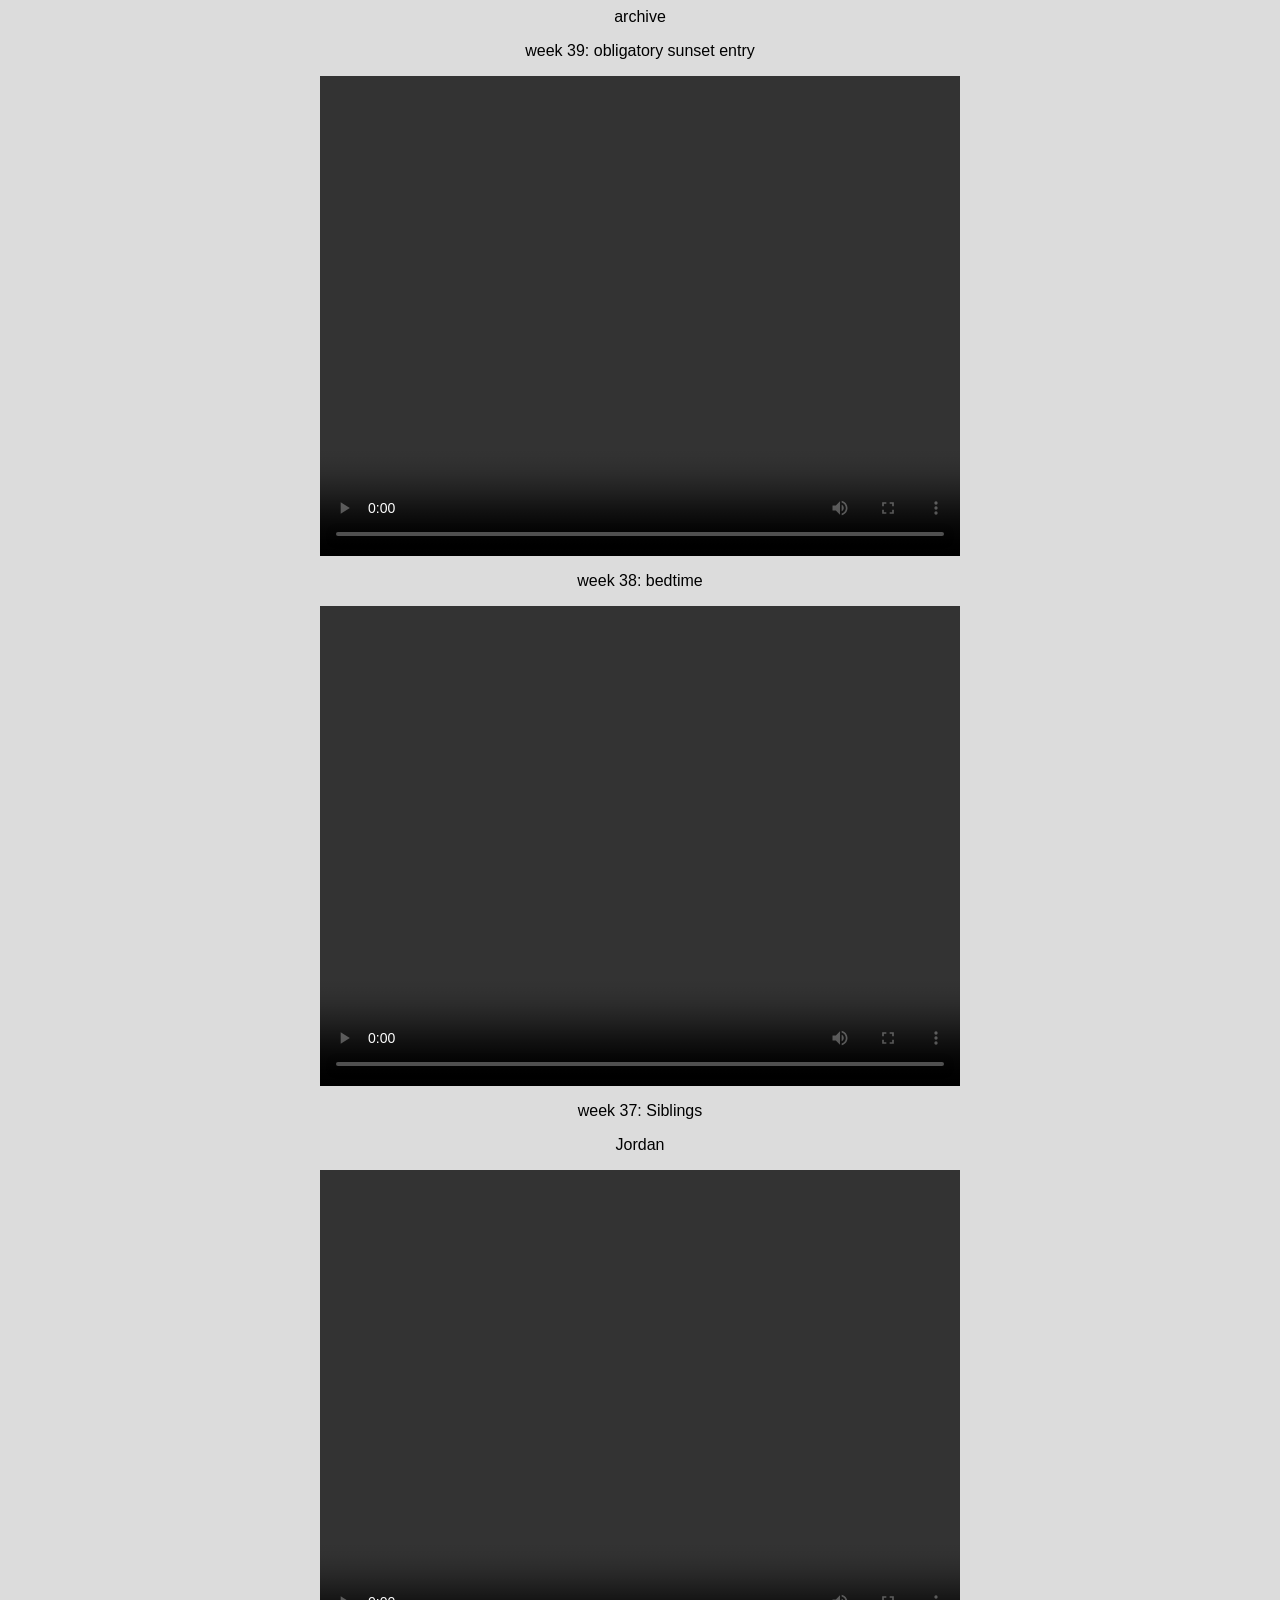
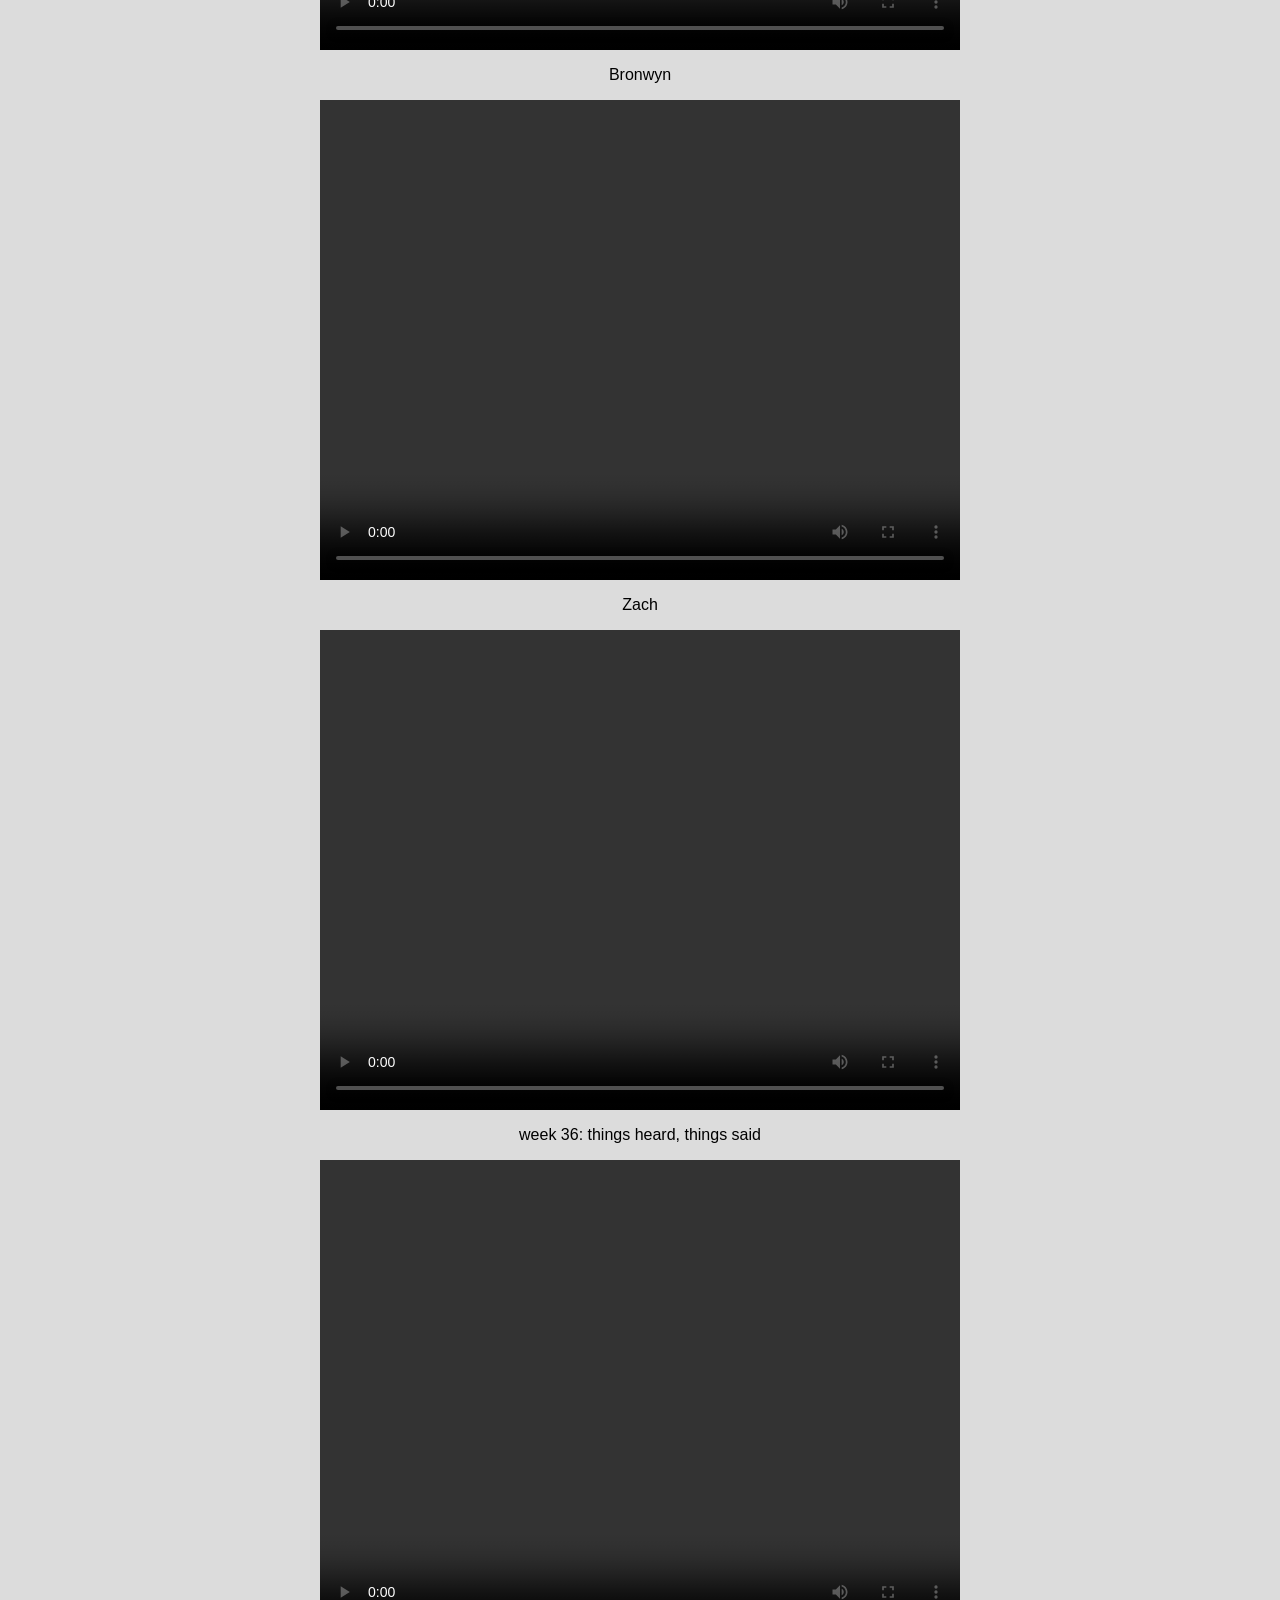
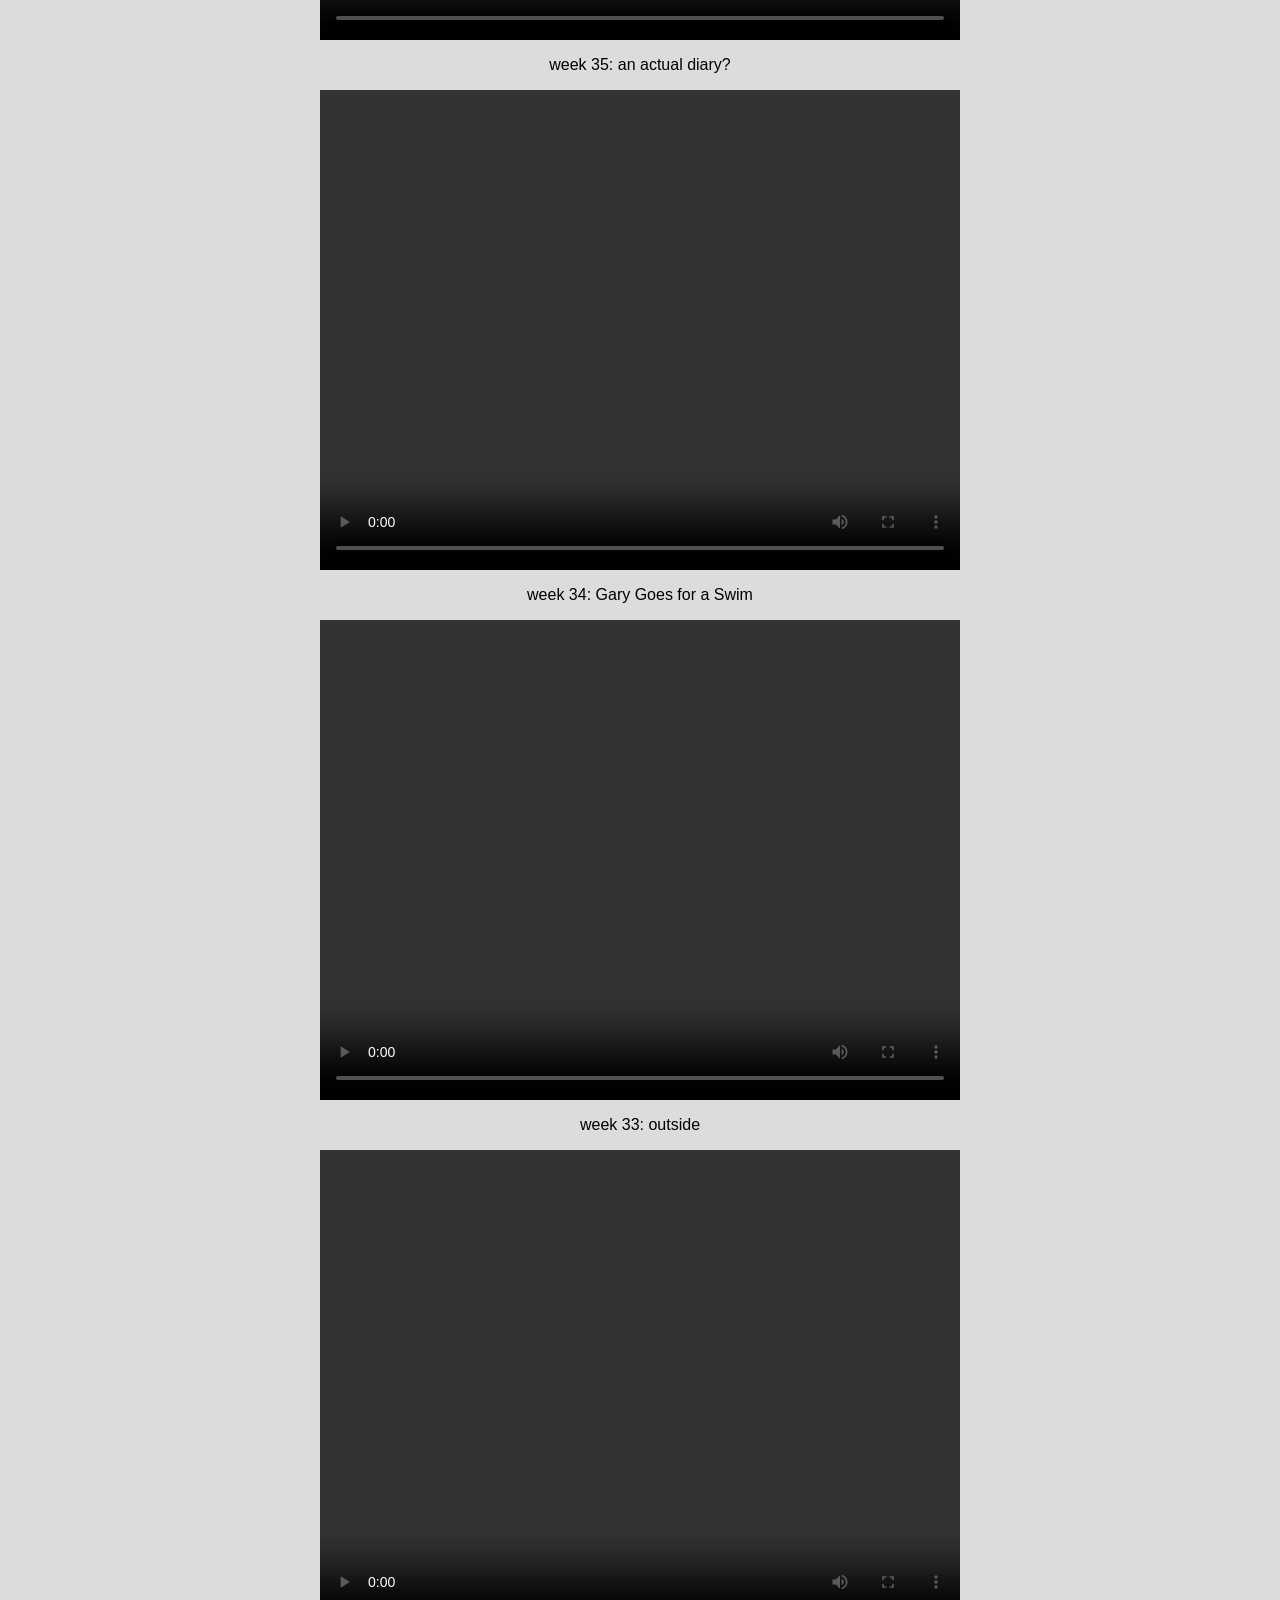
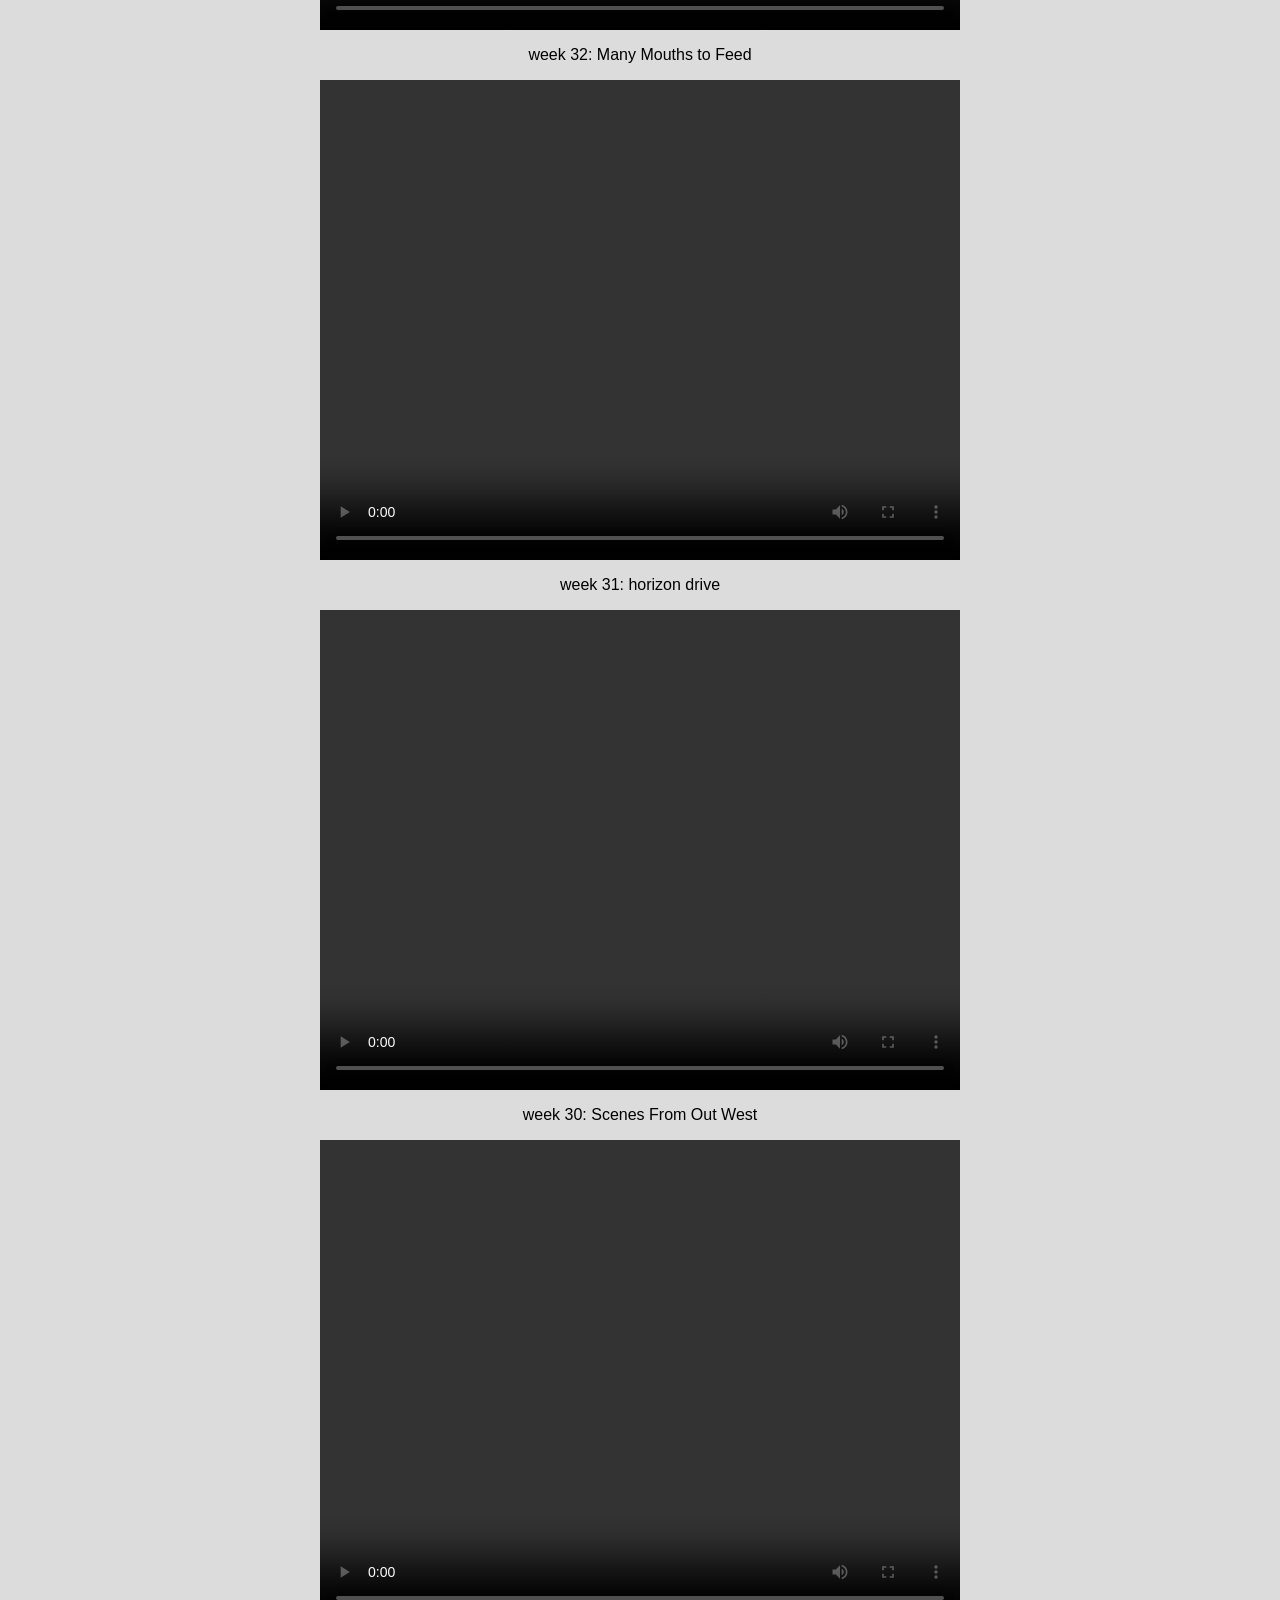
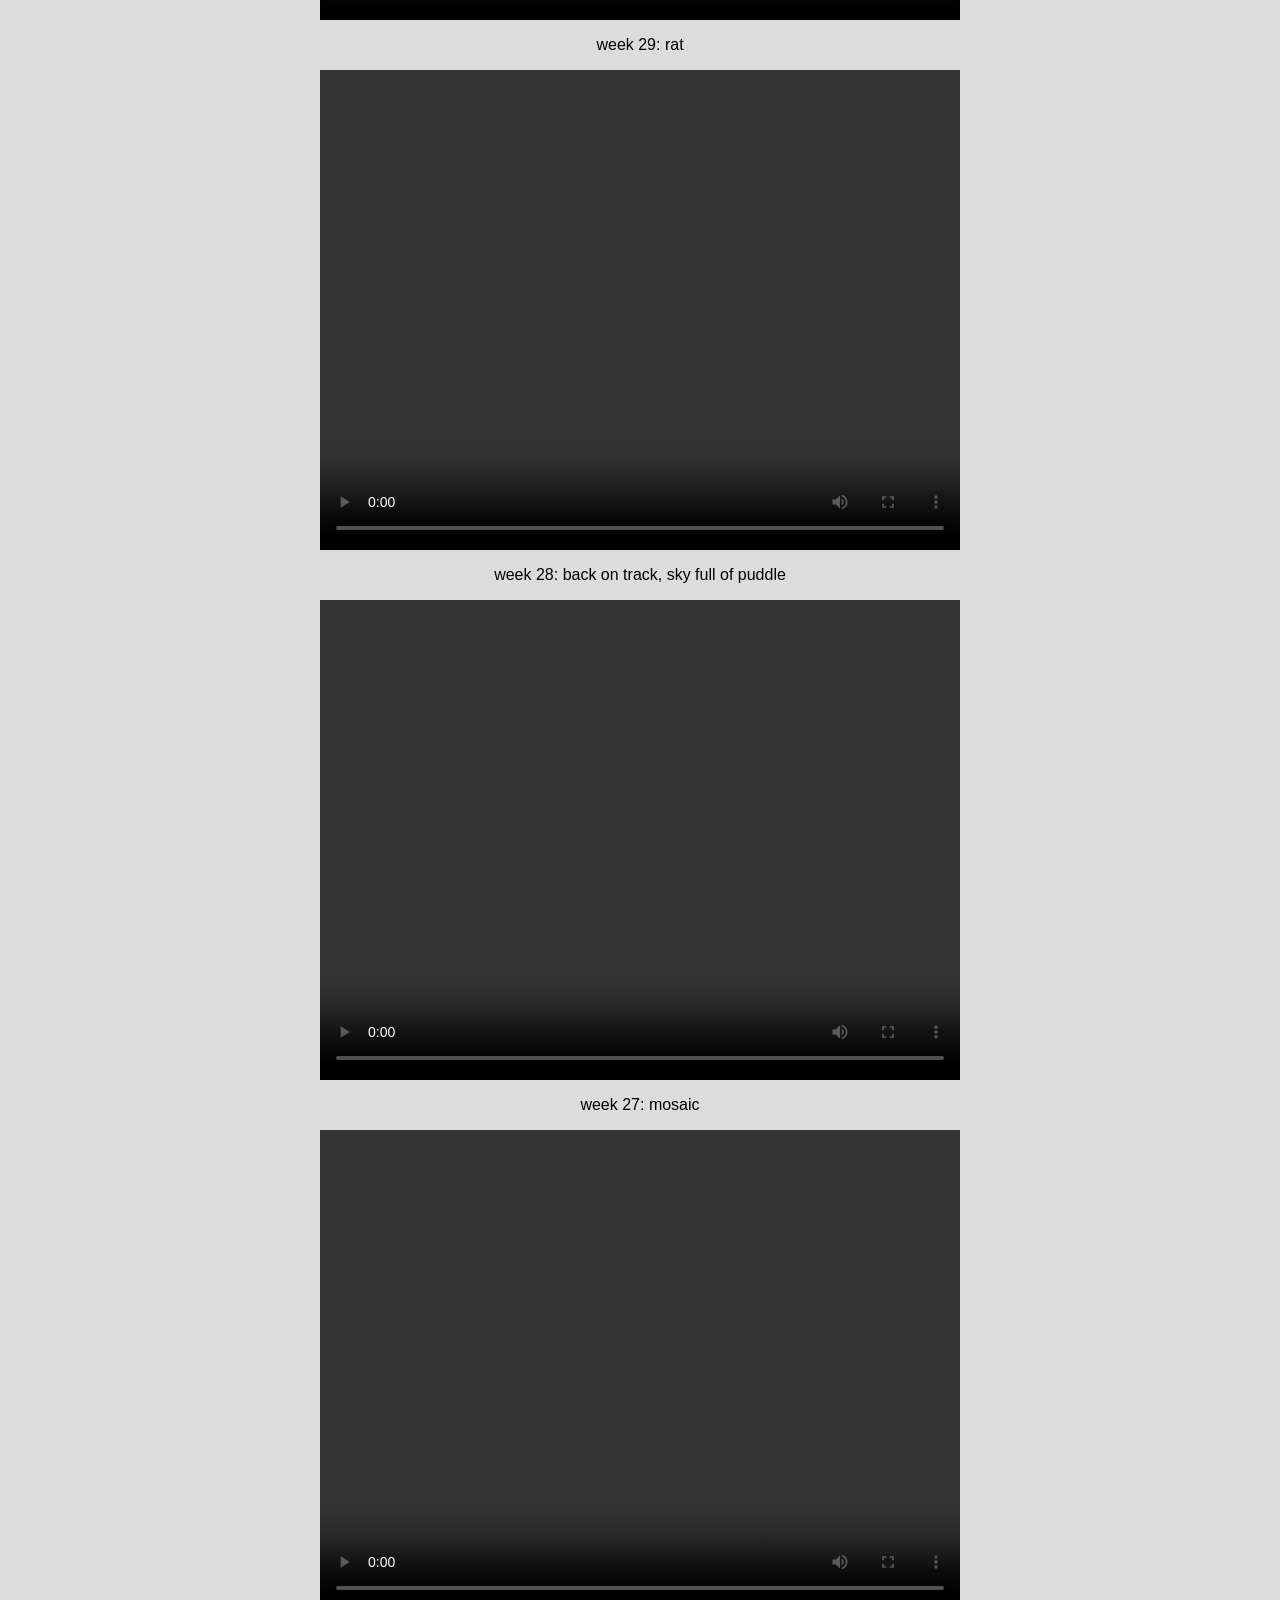
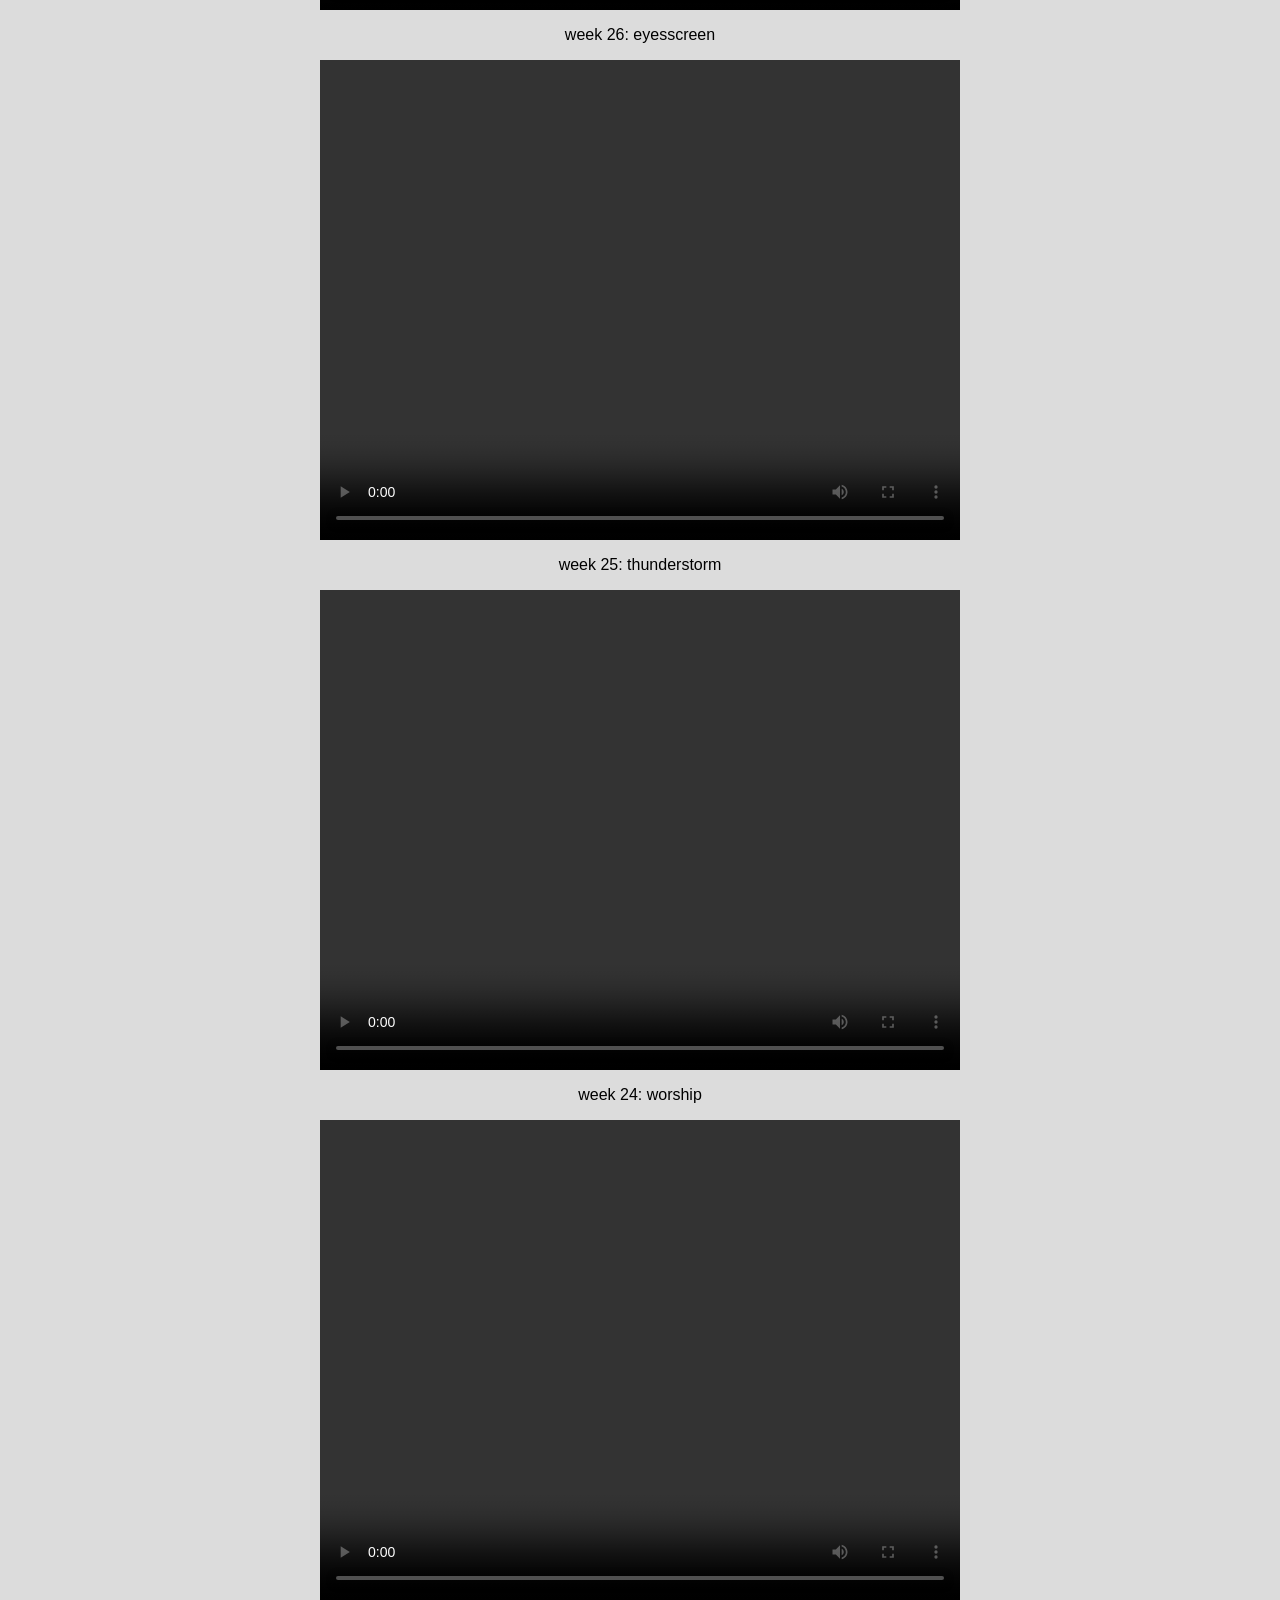
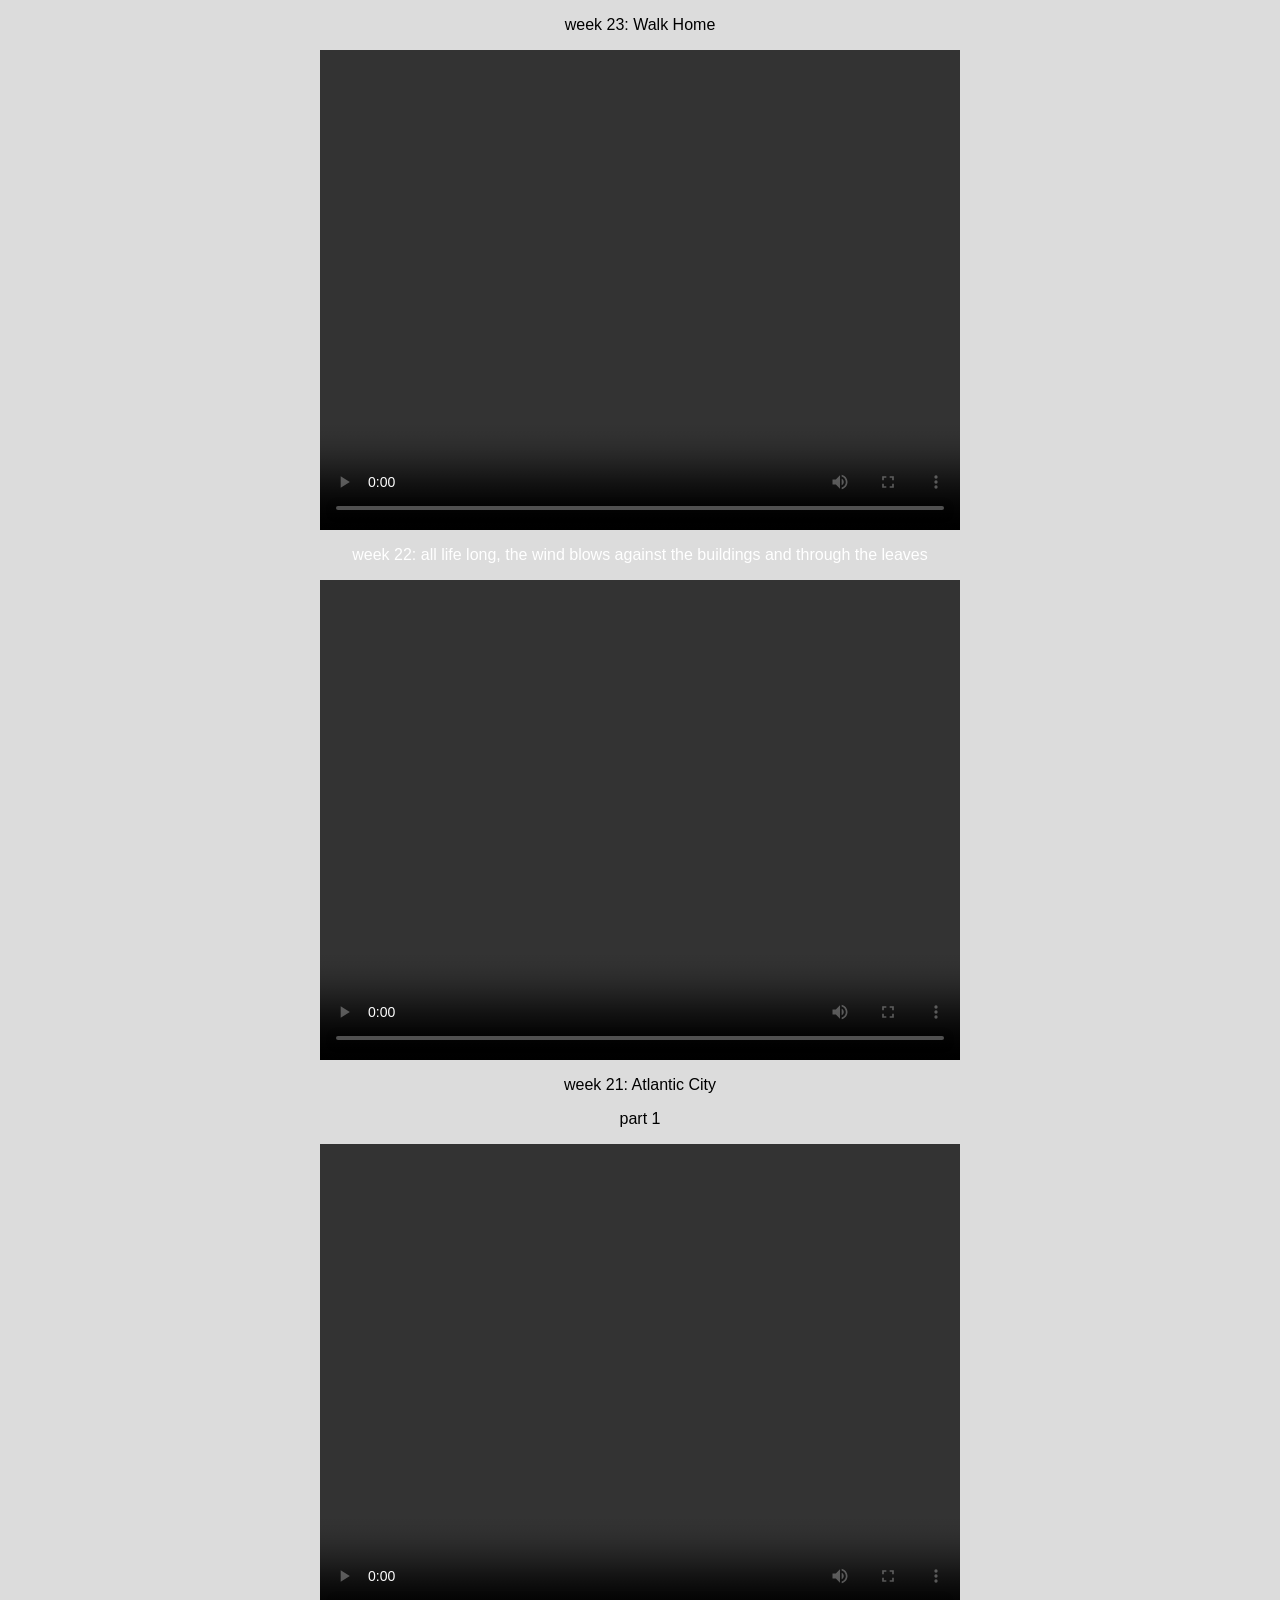
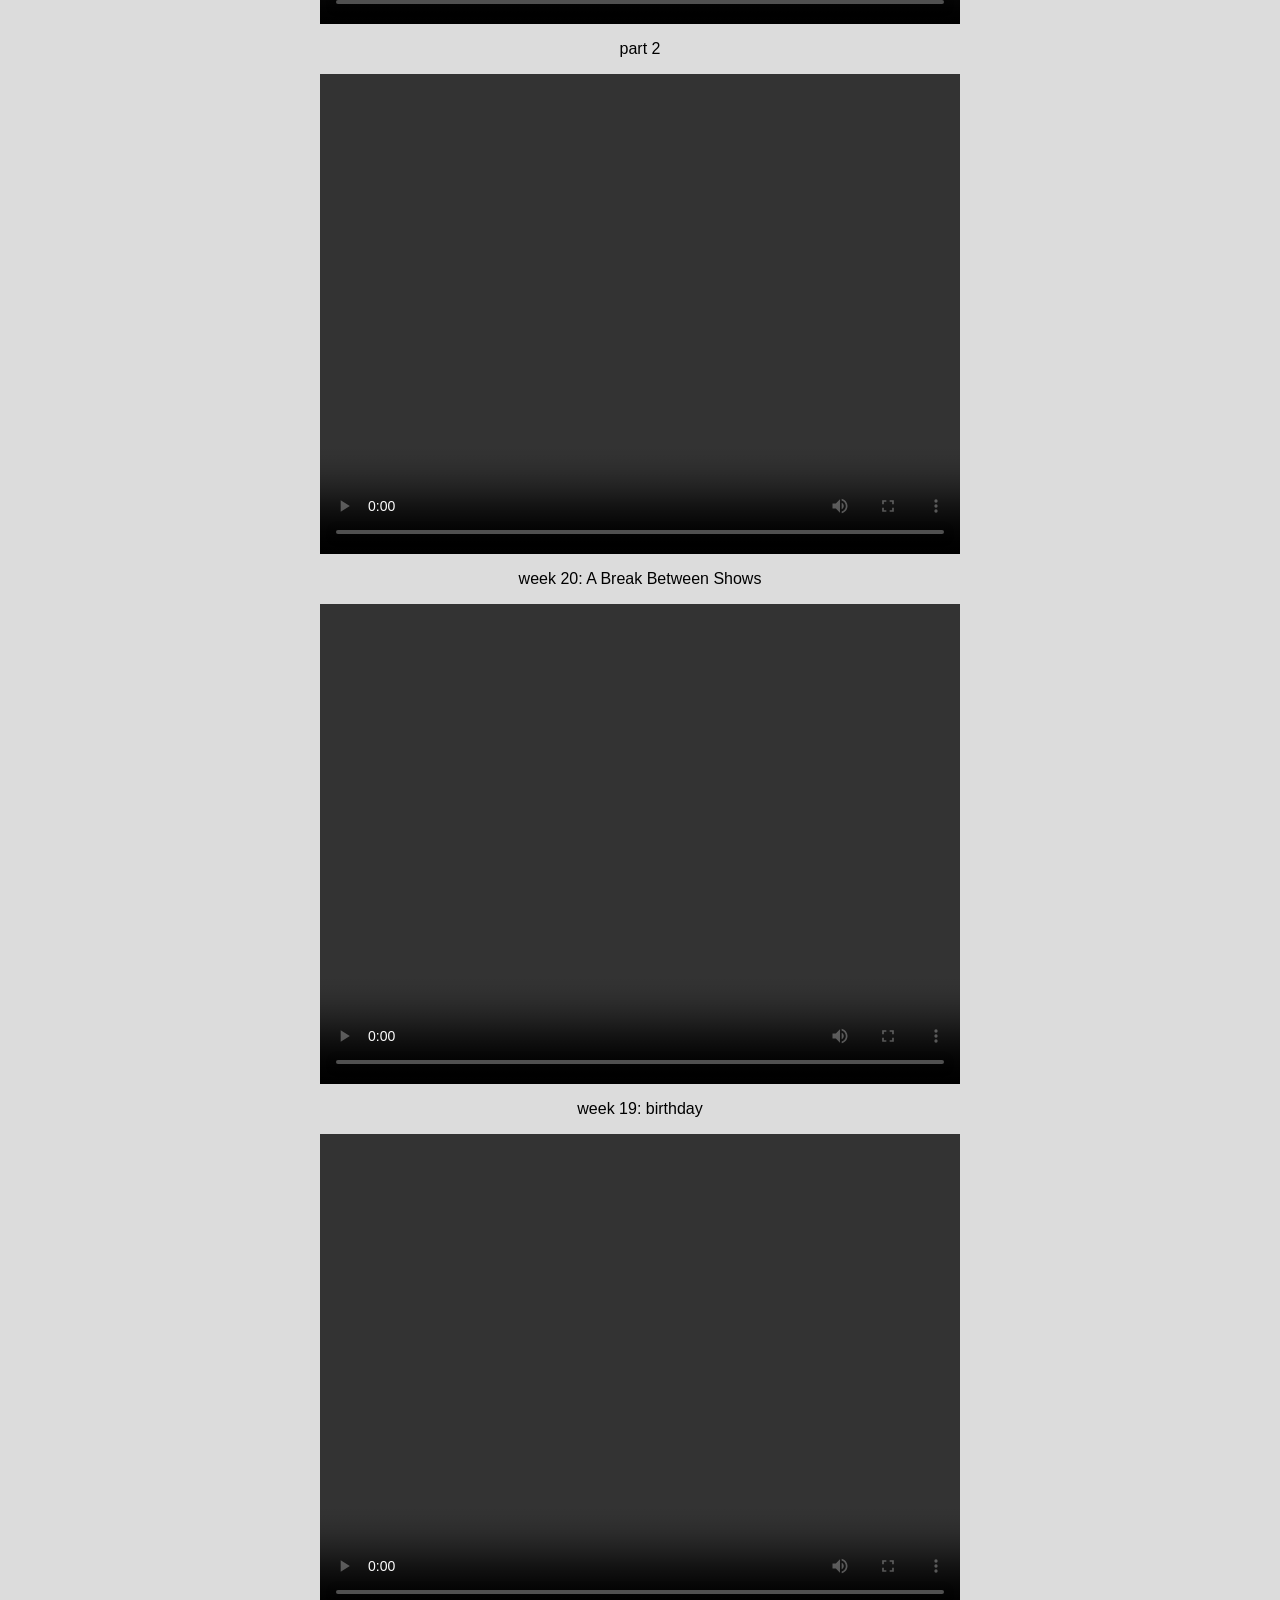
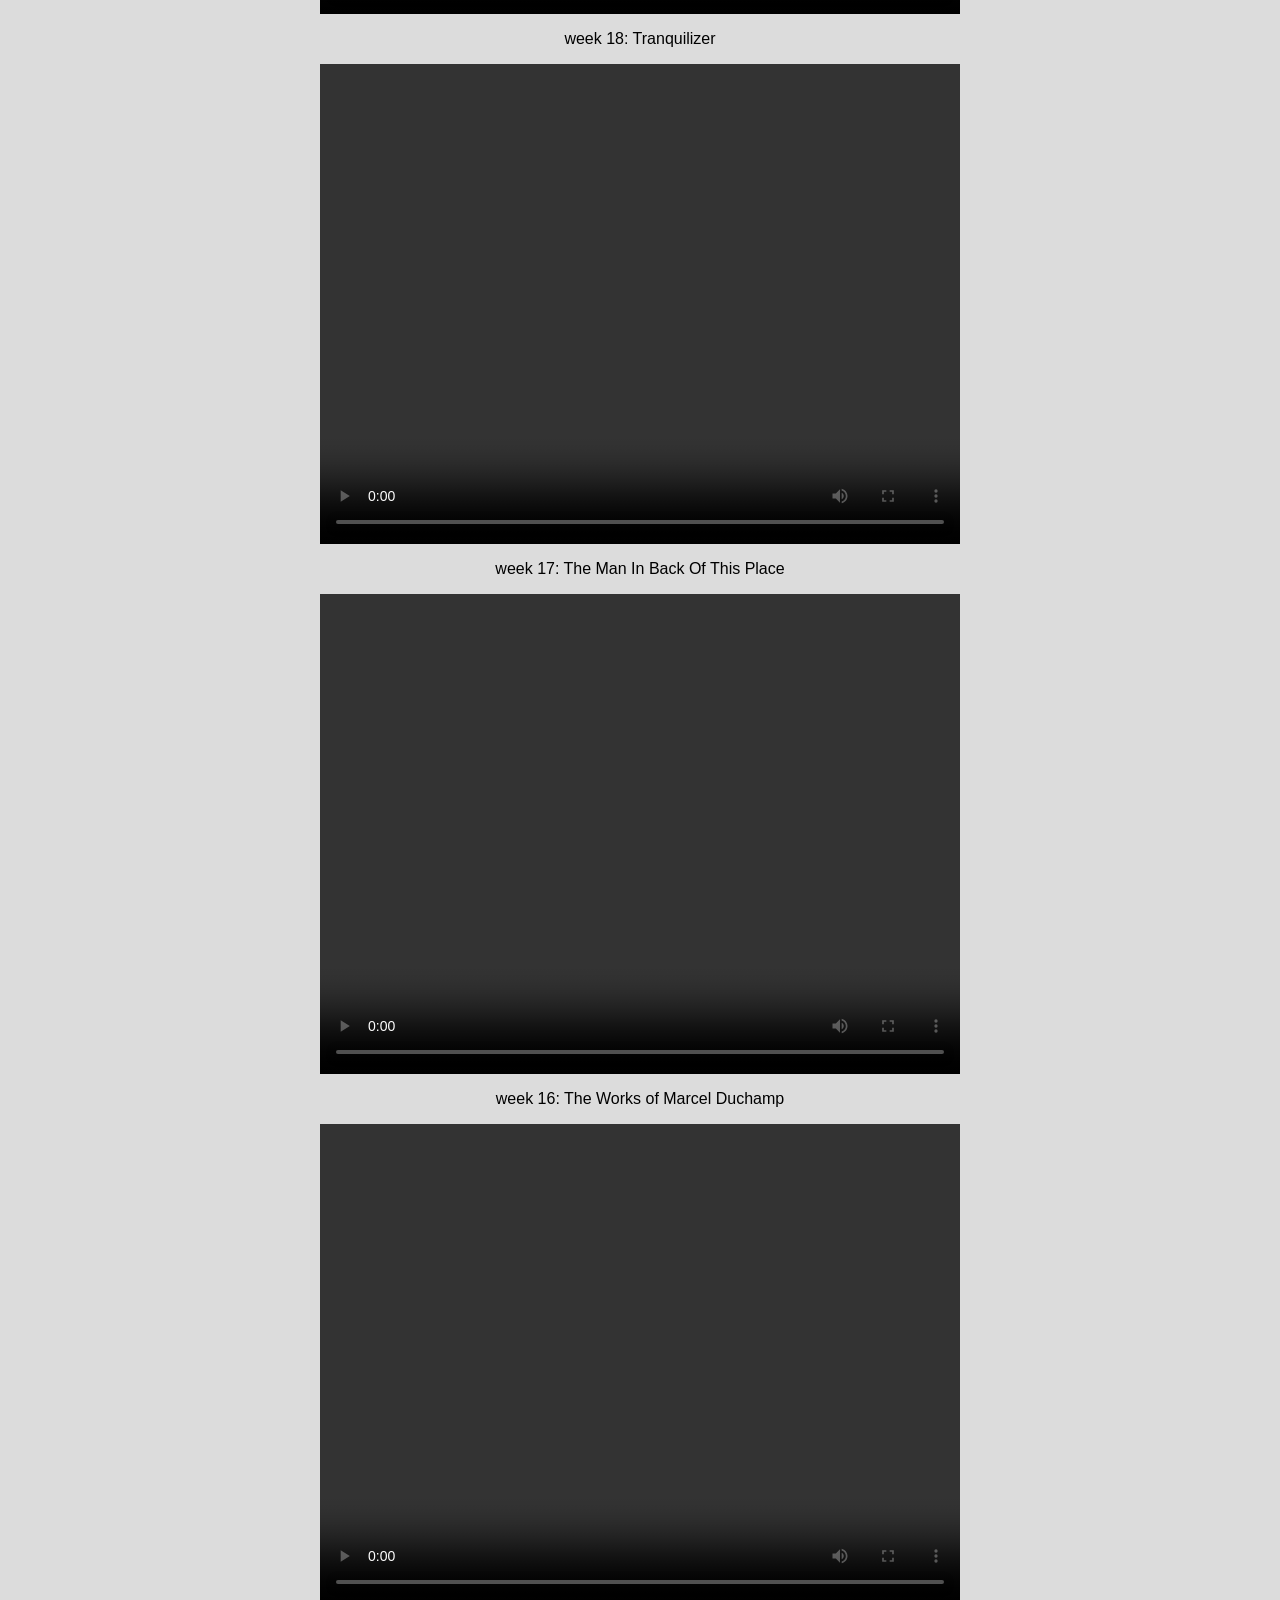
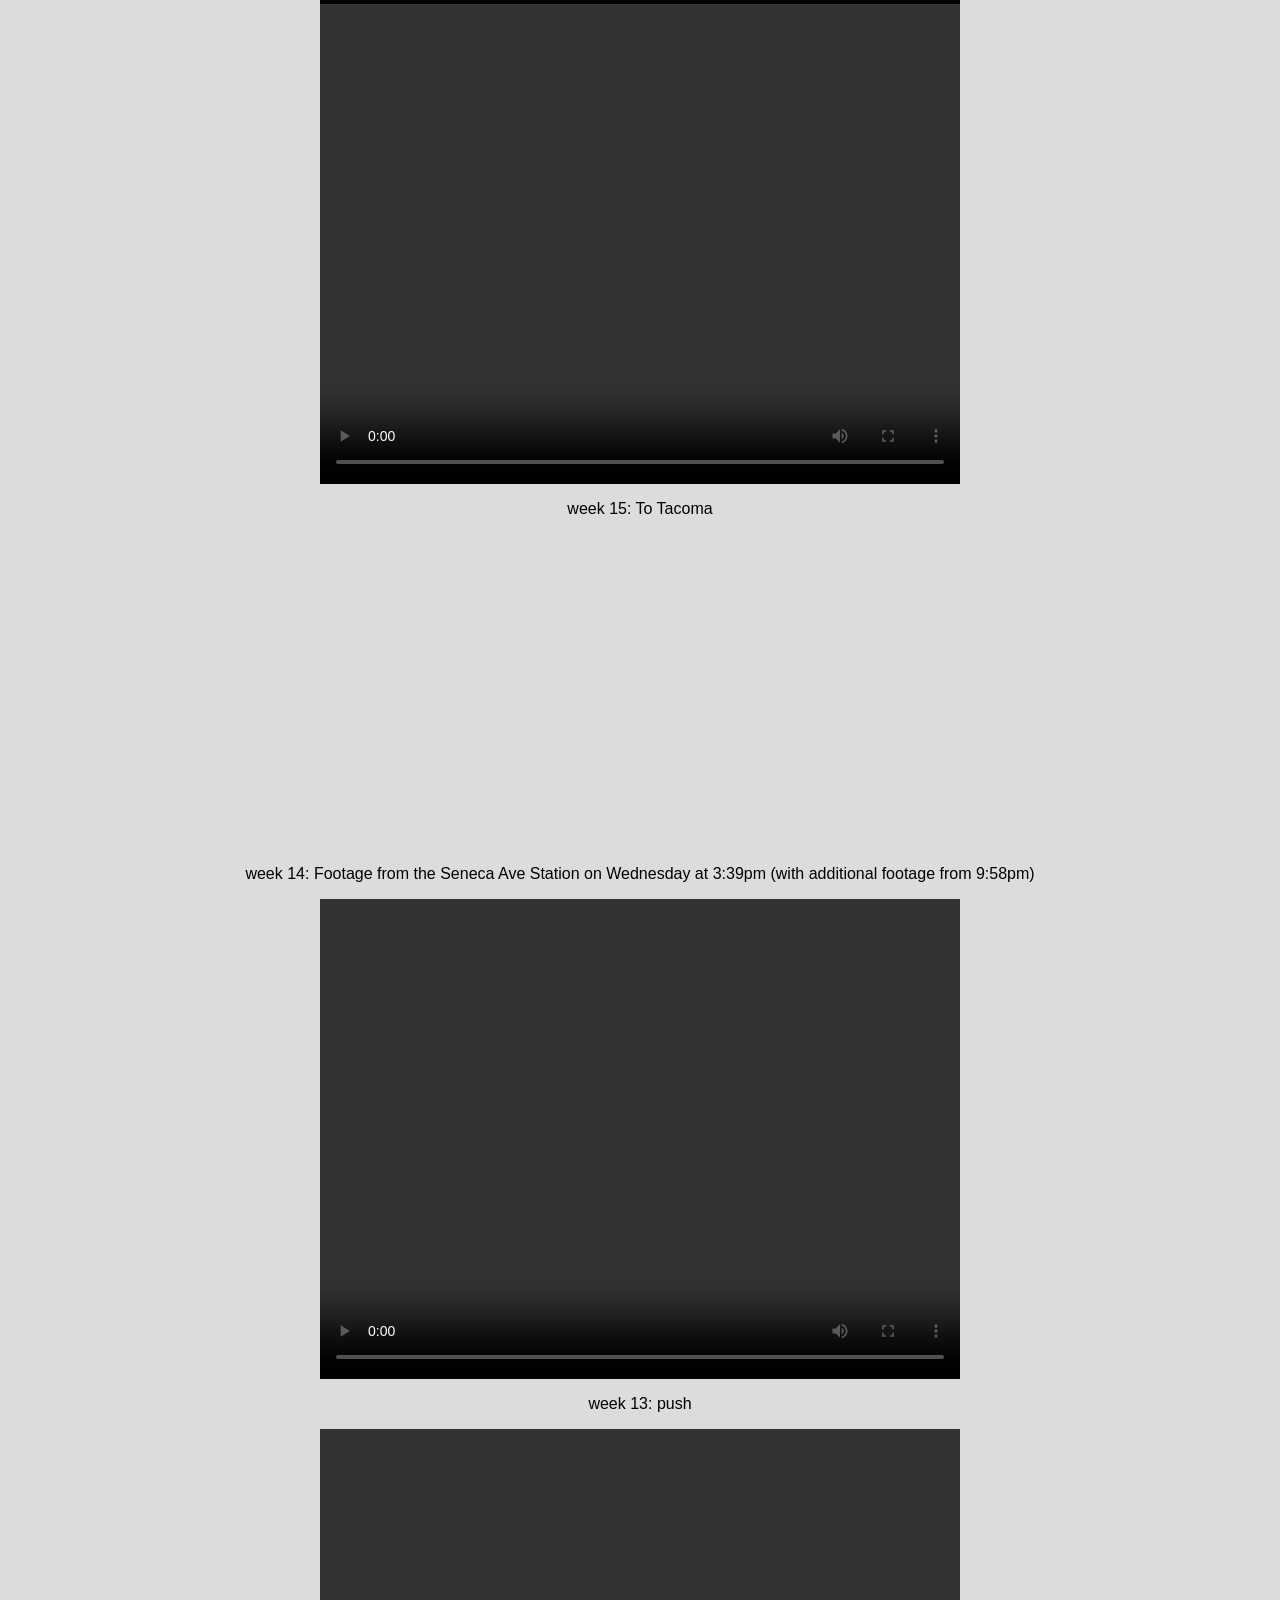
==== archive.html @ 93419412 "Update archive.html" ====
<body style="text-align:center;background-color:#dcdcdc;">
  <div>
  <p style="font-family:helvetica">archive</p>
  </div>
  <div>
  <p style="font-family:helvetica;">week 39: obligatory sunset entry</p>
  </div>
  <div>
   <video width="640" height="480" controls> <source src="johnsvideodiary-week39.mp4" type="video/mp4">
   </video>
  </div>
  <div>
  <p style="font-family:helvetica;">week 38: bedtime</p>
  </div>
  <div>
   <video width="640" height="480" controls> <source src="johnsvideodiary-week38.mp4" type="video/mp4">
   </video>
  </div>
  <div>
  <p style="font-family:helvetica;">week 37: Siblings</p>
  </div>
  <div>
    <p style="font-family:helvetica;">Jordan</p>
   <video width="640" height="480" controls> <source src="johnsvideodiary-week37(jordan).mp4" type="video/mp4">
   </video>
  </div>
  <div>
    <p style="font-family:helvetica;">Bronwyn</p>
   <video width="640" height="480" controls> <source src="johnsvideodiary-week37(bronwyn).mp4" type="video/mp4">
   </video>
  </div>
  <div>
    <p style="font-family:helvetica;">Zach</p>
   <video width="640" height="480" controls> <source src="johnsvideodiary-week37(zach).mp4" type="video/mp4">
   </video>
  </div>
  <div>
  <p style="font-family:helvetica;">week 36: things heard, things said</p>
   <video width="640" height="480" controls> <source src="johnsvideodiary-week36.mp4" type="video/mp4">
   </video>
  </div>
  <div>
  <p style="font-family:helvetica;">week 35: an actual diary?</p>
   <video width="640" height="480" controls> <source src="johnsvideodiary-week35.mp4" type="video/mp4">
   </video>
  </div>
  <div>
  <p style="font-family:helvetica;">week 34: Gary Goes for a Swim</p>
   <video width="640" height="480" controls> <source src="johnsvideodiary-week34.mp4" type="video/mp4">
   </video>
  </div>
  <div>
  <p style="font-family:helvetica;">week 33: outside</p>
   <video width="640" height="480" controls> <source src="johnsvideodiary-week33.mp4" type="video/mp4">
   </video>
  </div>
  <div>
  <p style="font-family:helvetica;">week 32: Many Mouths to Feed</p>
   <video width="640" height="480" controls> <source src="johnsvideodiary-week32.mp4" type="video/mp4">
   </video>
  </div>
  <div>
  <p style="font-family:helvetica;">week 31: horizon drive</p>
   <video width="640" height="480" controls> <source src="johnsvideodiary-week31.mp4" type="video/mp4">
   </video>
  </div>
  <div>
  <p style="font-family:helvetica;">week 30: Scenes From Out West</p>
   <video width="640" height="480" controls> <source src="johnsvideodiary-week30.mp4" type="video/mp4">
   </video>
  </div>
  <div>
  <p style="font-family:helvetica;">week 29: rat</p>
   <video width="640" height="480" controls> <source src="johnsvideodiary-week29.mp4" type="video/mp4">
   </video>
  </div>
  <div>
  <p style="font-family:helvetica;">week 28: back on track, sky full of puddle</p>
   <video width="640" height="480" controls> <source src="johnsvideodiary-week28.mp4" type="video/mp4">
   </video>
  </div>
  <div>
  <p style="font-family:helvetica;">week 27: mosaic</p>
   <video width="640" height="480" controls> <source src="johnsvideodiary-week27.mp4" type="video/mp4">
   </video>
  </div>
  <div>
  <p style="font-family:helvetica;">week 26: eyesscreen</p>
   <video width="640" height="480" controls> <source src="johnsvideodiary-week26.mp4" type="video/mp4">
   </video>
  </div>
  <div>
  <p style="font-family:helvetica;">week 25: thunderstorm</p>
   <video width="640" height="480" controls> <source src="johnsvideodiary-week25.mp4" type="video/mp4">
   </video>
  </div>
  <div>
  <p style="font-family:helvetica;">week 24: worship</p>
   <video width="640" height="480" controls> <source src="johnsvideodiary-week24.mp4" type="video/mp4">
   </video>
  </div>
  <div>
  <p style="font-family:helvetica;">week 23: Walk Home</p>
   <video width="640" height="480" controls> <source src="johnsvideodiary-week23.mp4" type="video/mp4">
   </video>
  </div>
  <div>
  <p style="font-family:helvetica;color:White;">week 22: all life long, the wind blows against the buildings and through the leaves</p>
   <video width="640" height="480" controls> <source src="johnsvideodiary-week22.mp4" type="video/mp4">
   </video>
  </div>
  <div>
  <p style="font-family:helvetica;">week 21: Atlantic City</p>
  <p style="font-family:helvetica;">part 1</p>
   <video width="640" height="480" controls> <source src="johnsvideodiary-week21(part1).mp4" type="video/mp4">
   </video>
  <p style="font-family:helvetica;">part 2</p>
    <video width="640" height="480" controls> <source src="johnsvideodiary-week21(part2).mp4" type="video/mp4">
    </video>
  </div>
  <div>
  <p style="font-family:helvetica;">week 20: A Break Between Shows</p>
   <video width="640" height="480" controls> <source src="johnsvideodiary-week20.mp4" type="video/mp4">
  </div>
  <div>
  <p style="font-family:helvetica;">week 19: birthday</p>
   <video width="640" height="480" controls> <source src="johnsvideodiary-week19.mp4" type="video/mp4">
  </div>
  <div>
  <p style="font-family:helvetica;">week 18: Tranquilizer</p>
   <video width="640" height="480" controls> <source src="johnsvideodiary-week18.mp4" type="video/mp4">
  </div>
  <div>
  <p style="font-family:helvetica;">week 17: The Man In Back Of This Place</p>
   <video width="640" height="480" controls> <source src="johnsvideodiary-week17.mp4" type="video/mp4">
  </div>
  <div>
  <p style="font-family:helvetica">week 16: The Works of Marcel Duchamp</p>
   <video width="640" height="480" controls> <source src="johnsvideodiary-week16part1.mp4" type="video/mp4"> </video> <video width="640" height="480" controls> <source src="johnsvideodiary-week16part2.mp4" type="video/mp4"> </video>
  </div>
  <div>
  <p style="font-family:helvetica">week 15: To Tacoma</p>
  <iframe width="560" height="315" src="https://www.youtube.com/embed/QLOiTC_QpUE?si=1tf5pgRTY7DH_Tdk" title="YouTube video player" frameborder="0" allow="accelerometer; autoplay; clipboard-write; encrypted-media; gyroscope; picture-in-picture; web-share" referrerpolicy="strict-origin-when-cross-origin" allowfullscreen></iframe>
  </div>
  <div>
  <p style="font-family:helvetica">week 14: Footage from the Seneca Ave Station on Wednesday at 3:39pm (with additional footage from 9:58pm)</p>
  </div>
  <div>
   <video width="640" height="480" controls>
   <source src="johnsvideodiary-week14.mp4" type="video/mp4">
   </video>
  </div>
  <div>
  <p style="font-family:helvetica">week 13: push</p>
  </div>
  <div>
   <video width="640" height="480" controls>
   <source src="johnsvideodiary-week13.mp4" type="video/mp4">
   </video>
  </div>
  <div>
  <p style="font-family:helvetica">week 12: Fardels Bear</p>
  </div>
  <div>
   <video width="640" height="480" controls>
   <source src="johnsvideodiary-week12.mp4" type="video/mp4">
   </video>
  </div>
  <div>
  <p style="font-family:helvetica">week 11: "Rain" by Jack Gilbert</p>
  </div>
  <div>
   <video width="640" height="480" controls>
   <source src="johnsvideodiary-week11.mp4" type="video/mp4">
   </video>
  </div>
  <div>
  <p style="font-family:helvetica">week 10: Saturday Night</p>
  </div>
  <div>
   <video width="640" height="480" controls>
   <source src="johnsvideodiary-week10.mp4" type="video/mp4">
   </video>
  </div>
  <div>
  <p style="font-family:helvetica">week 9: A Few From Up North</p>
  </div>
  <div>
   <video width="640" height="480" controls>
   <source src="johnsvideodiary-week9.mp4" type="video/mp4">
   </video>
  </div>
  <div>
  <p style="font-family:helvetica">week 8: cemetery at sunset</p>
  </div>
  <div>
   <video width="640" height="480" controls>
   <source src="johnsvideodiary-week8.mp4" type="video/mp4">
   </video>
  </div>
  <div>
  <p style="font-family:helvetica">week 7: ice</p>
  </div>
  <div>
   <video width="640" height="480" controls>
   <source src="johnsvideodiary-week7.mp4" type="video/mp4">
   </video>
  </div>
  <div>
  <p style="font-family:helvetica">week 6: Thursday Evening</p>
  </div>
  <div>
   <video width="640" height="480" controls>
   <source src="johnsvideodiary-week6.mp4" type="video/mp4">
   </video>
  </div>
  <div>
  <p style="font-family:helvetica">week 5: snow</p>
  </div>
  <div>
   <video width="640" height="480" controls>
   <source src="johnsvideodiary-week5.mp4" type="video/mp4">
   </video>
  </div>
  <div>
  <p style="font-family:helvetica">week 4: march</p>
  </div>
  <div>
   <video width="640" height="480" controls>
   <source src="johnsvideodiary-week4.mp4" type="video/mp4">
   </video>
  </div>
  <div>
    <p style="font-family:helvetica">week 3: In the Trees</p>
  </div>
  <div>
   <video width="640" height="480" controls>
   <source src="johnsvideodiary-week 3.mp4" type="video/mp4">
   </video>
  </div>
  <div>
  <p style="font-family:helvetica">week 2</p>
  </div>
  <div>
   <video width="640" height="480" controls>
   <source src="clip 1.mp4" type="video/mp4">
   </video>
  </div>
  <div>
   <video width="640" height="480" controls>
   <source src="clip 2.mp4" type="video/mp4">
   </video>
  </div>
  <div>
   <video width="480" height="640" controls>
   <source src="clip 3.mp4" type="video/mp4">
   </video>
  </div>
  <div>
  <p style="font-family:helvetica">week 1: birding with friends</p>
  <iframe width="560" height="315" src="https://www.youtube.com/embed/Bc4HoBczNKU?si=chBFe0G9spNScUAX" title="YouTube video player" frameborder="0" allow="accelerometer; autoplay; clipboard-write; encrypted-media; gyroscope; picture-in-picture; web-share" referrerpolicy="strict-origin-when-cross-origin" allowfullscreen></iframe>
  <p style="font-family:helvetica"><a href="index.html">home</a></p>
  </div>
</body>
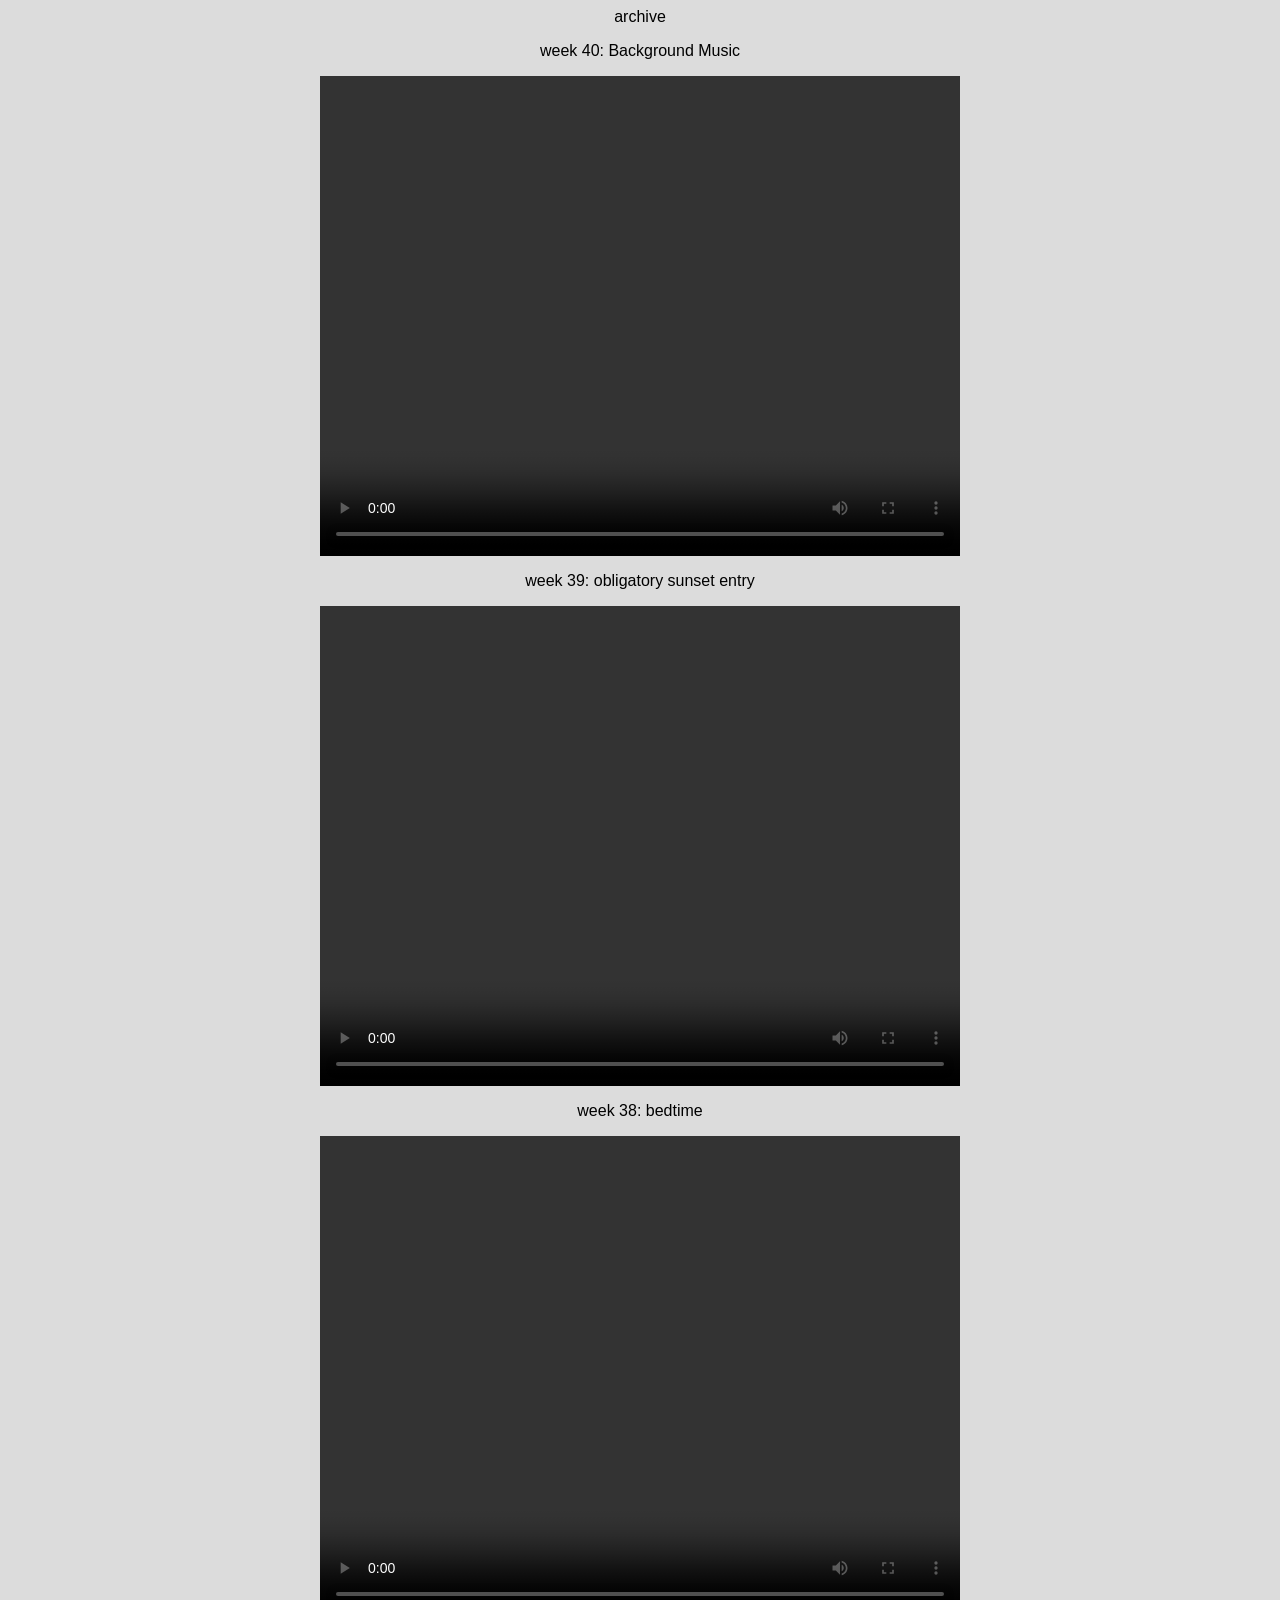
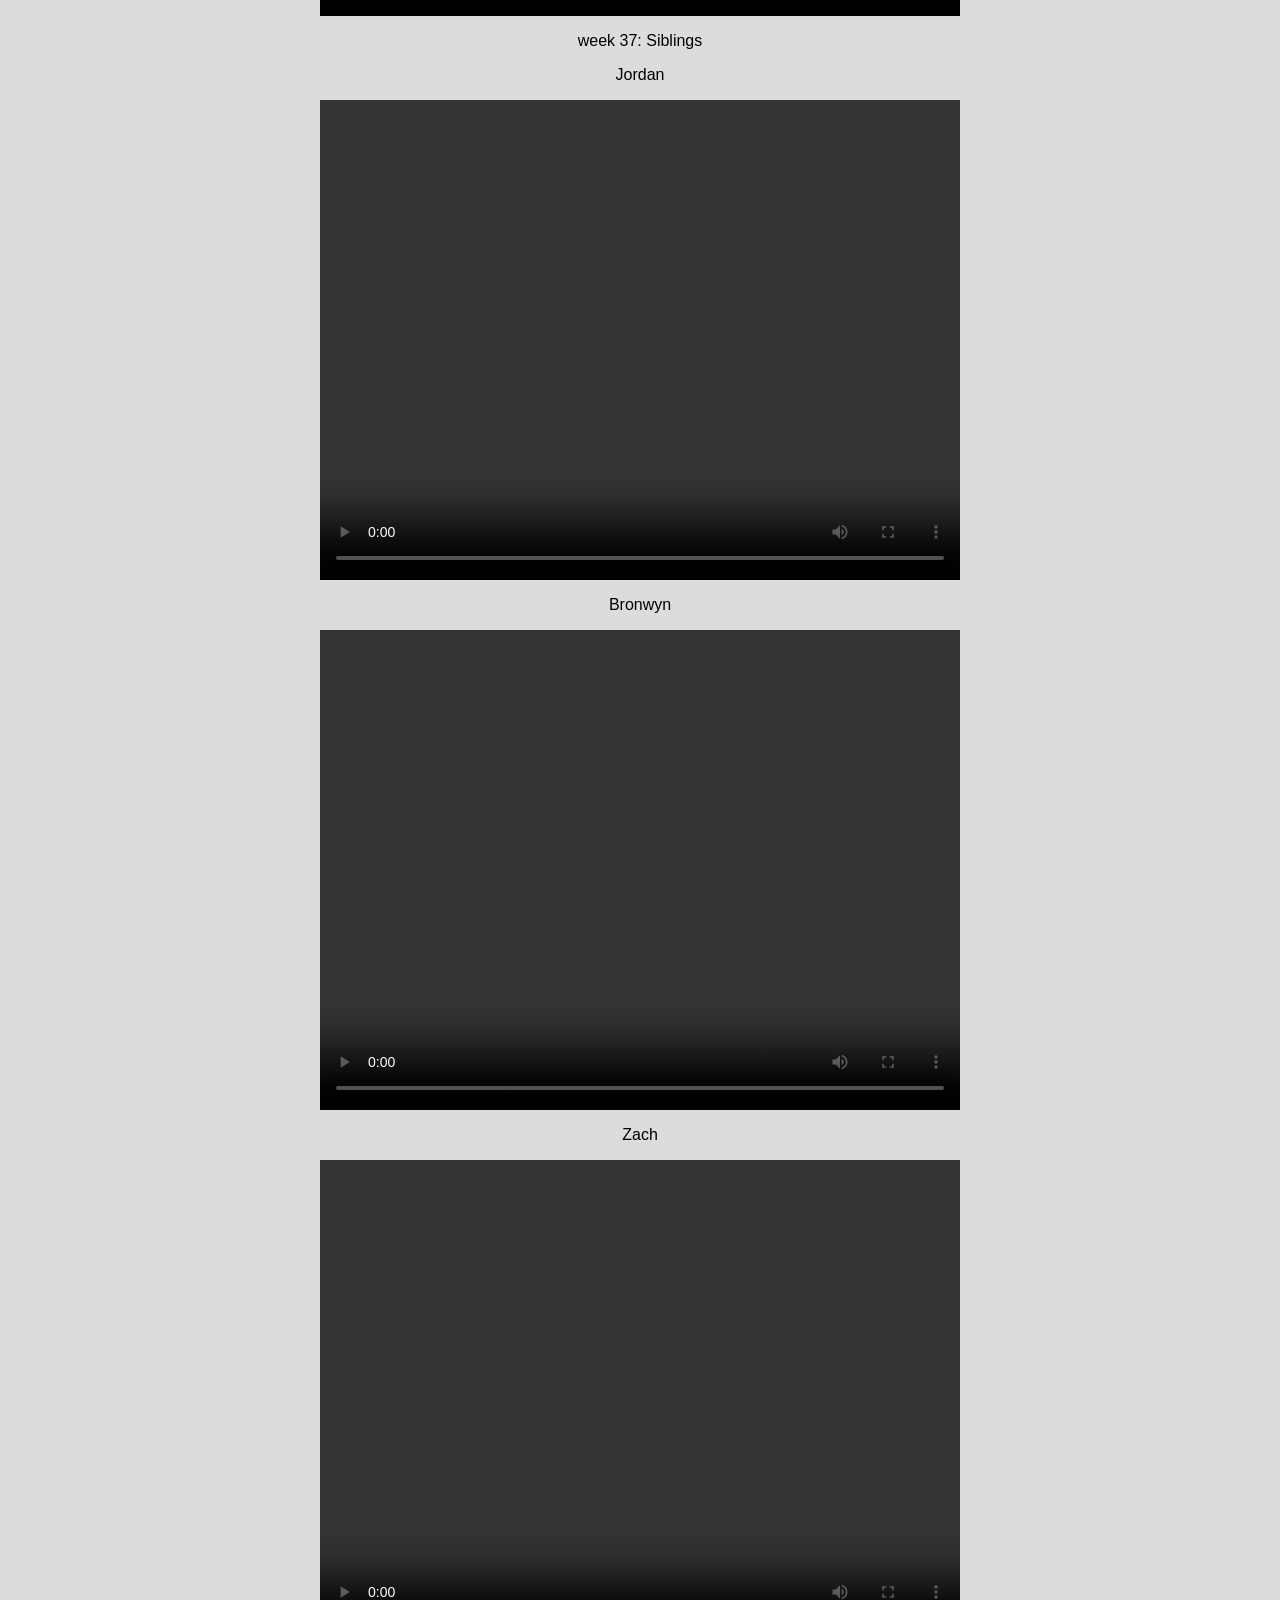
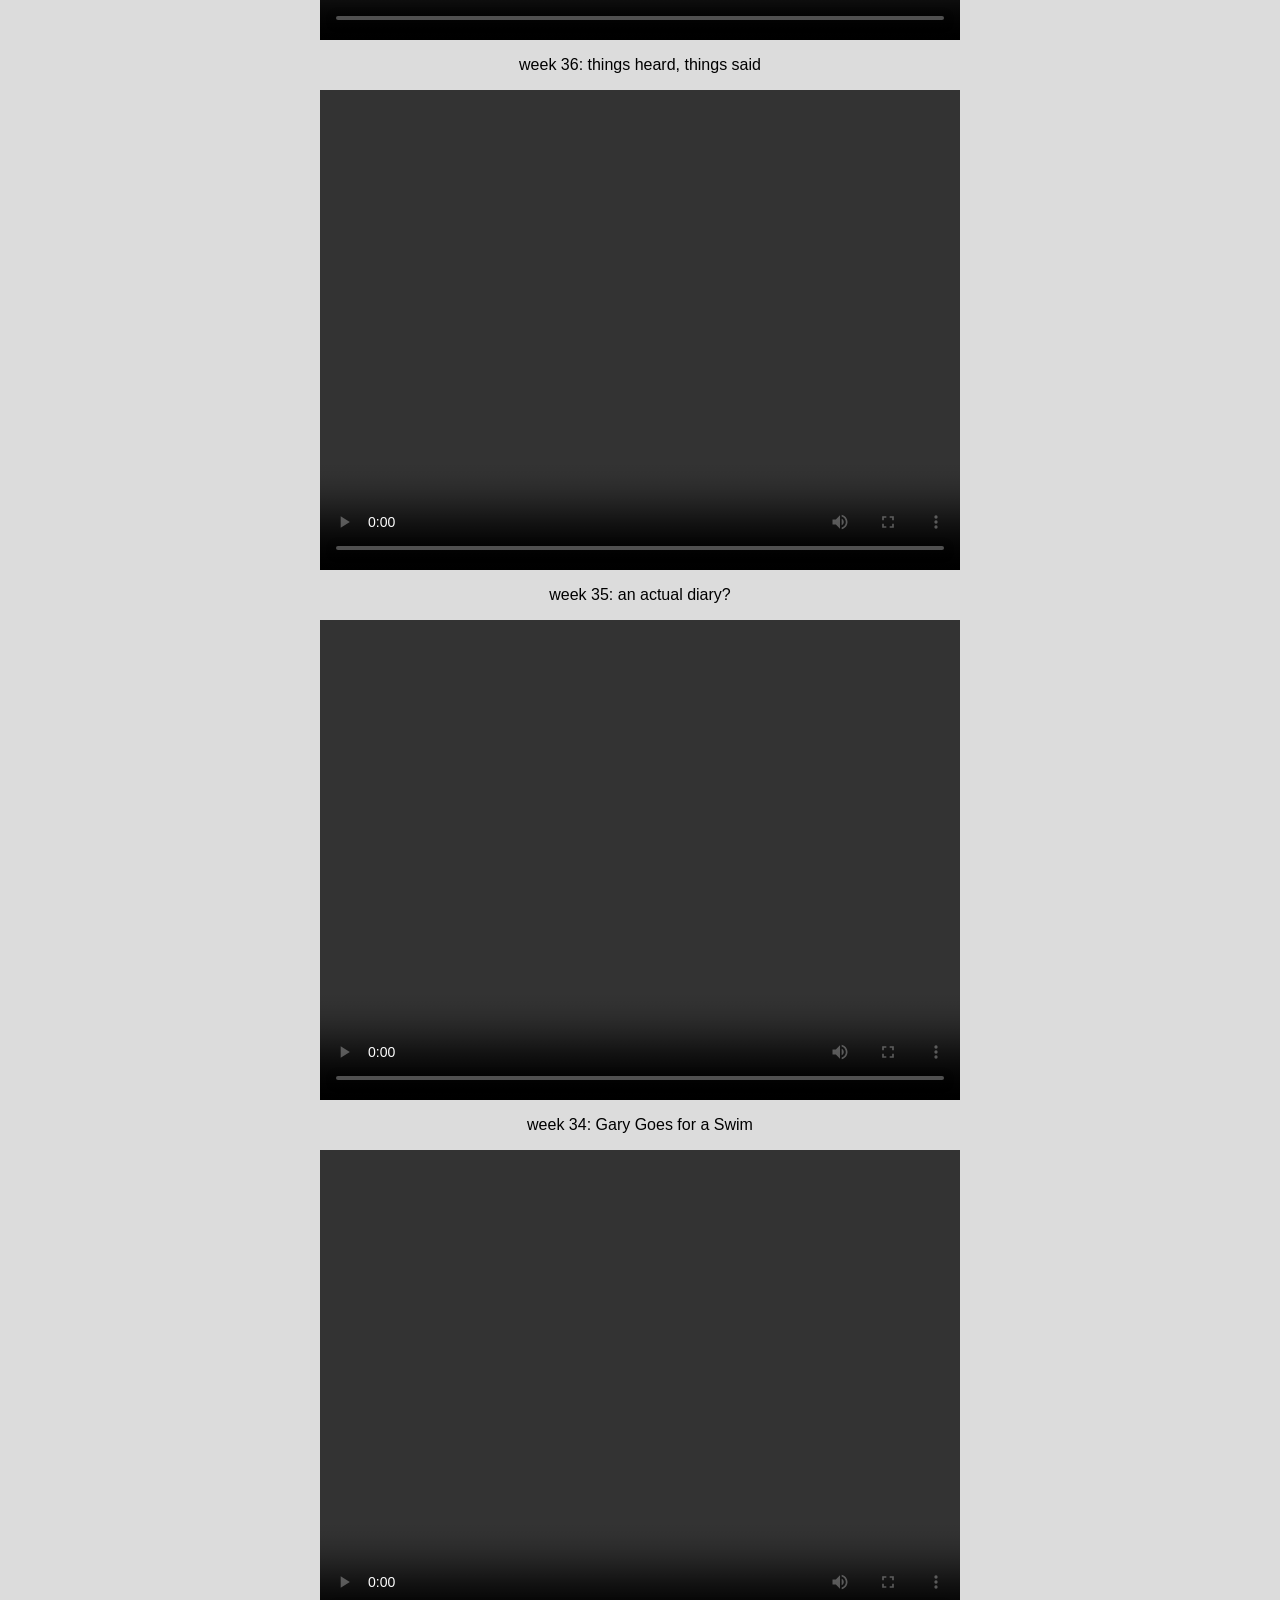
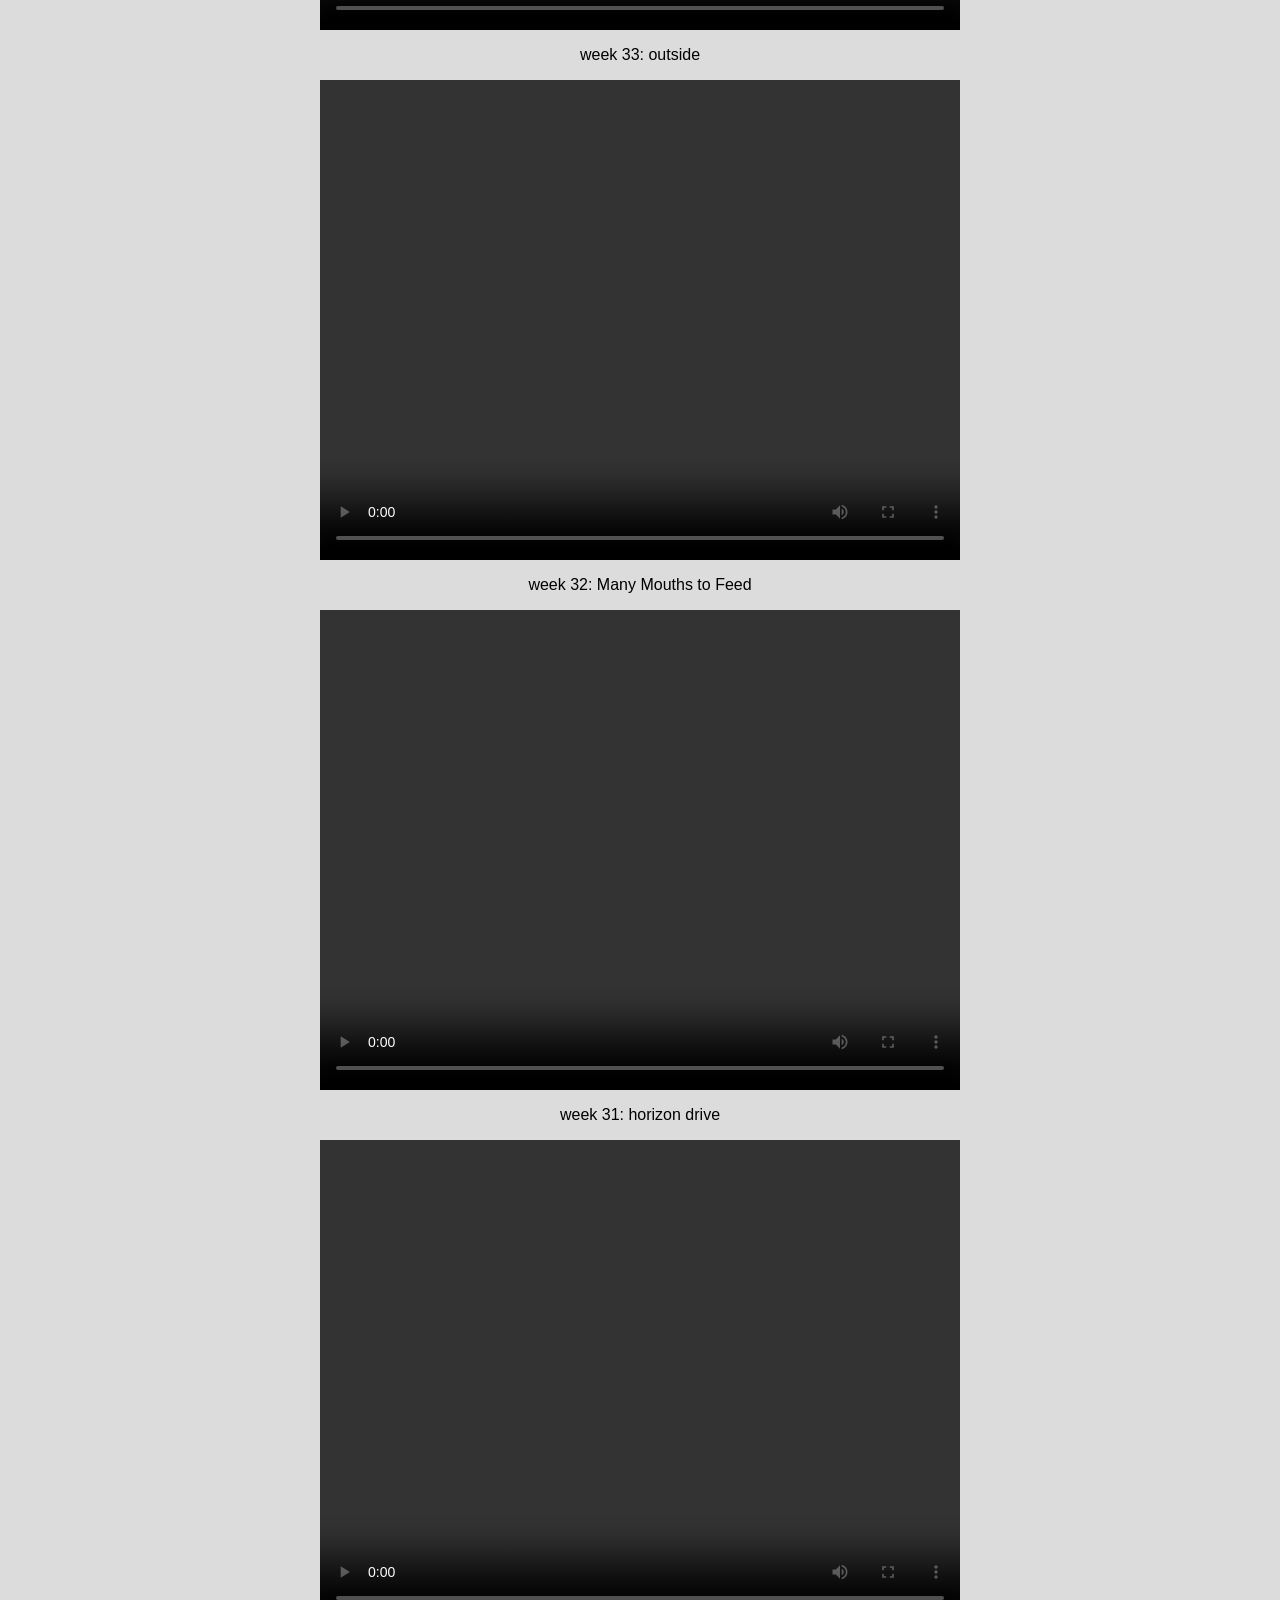
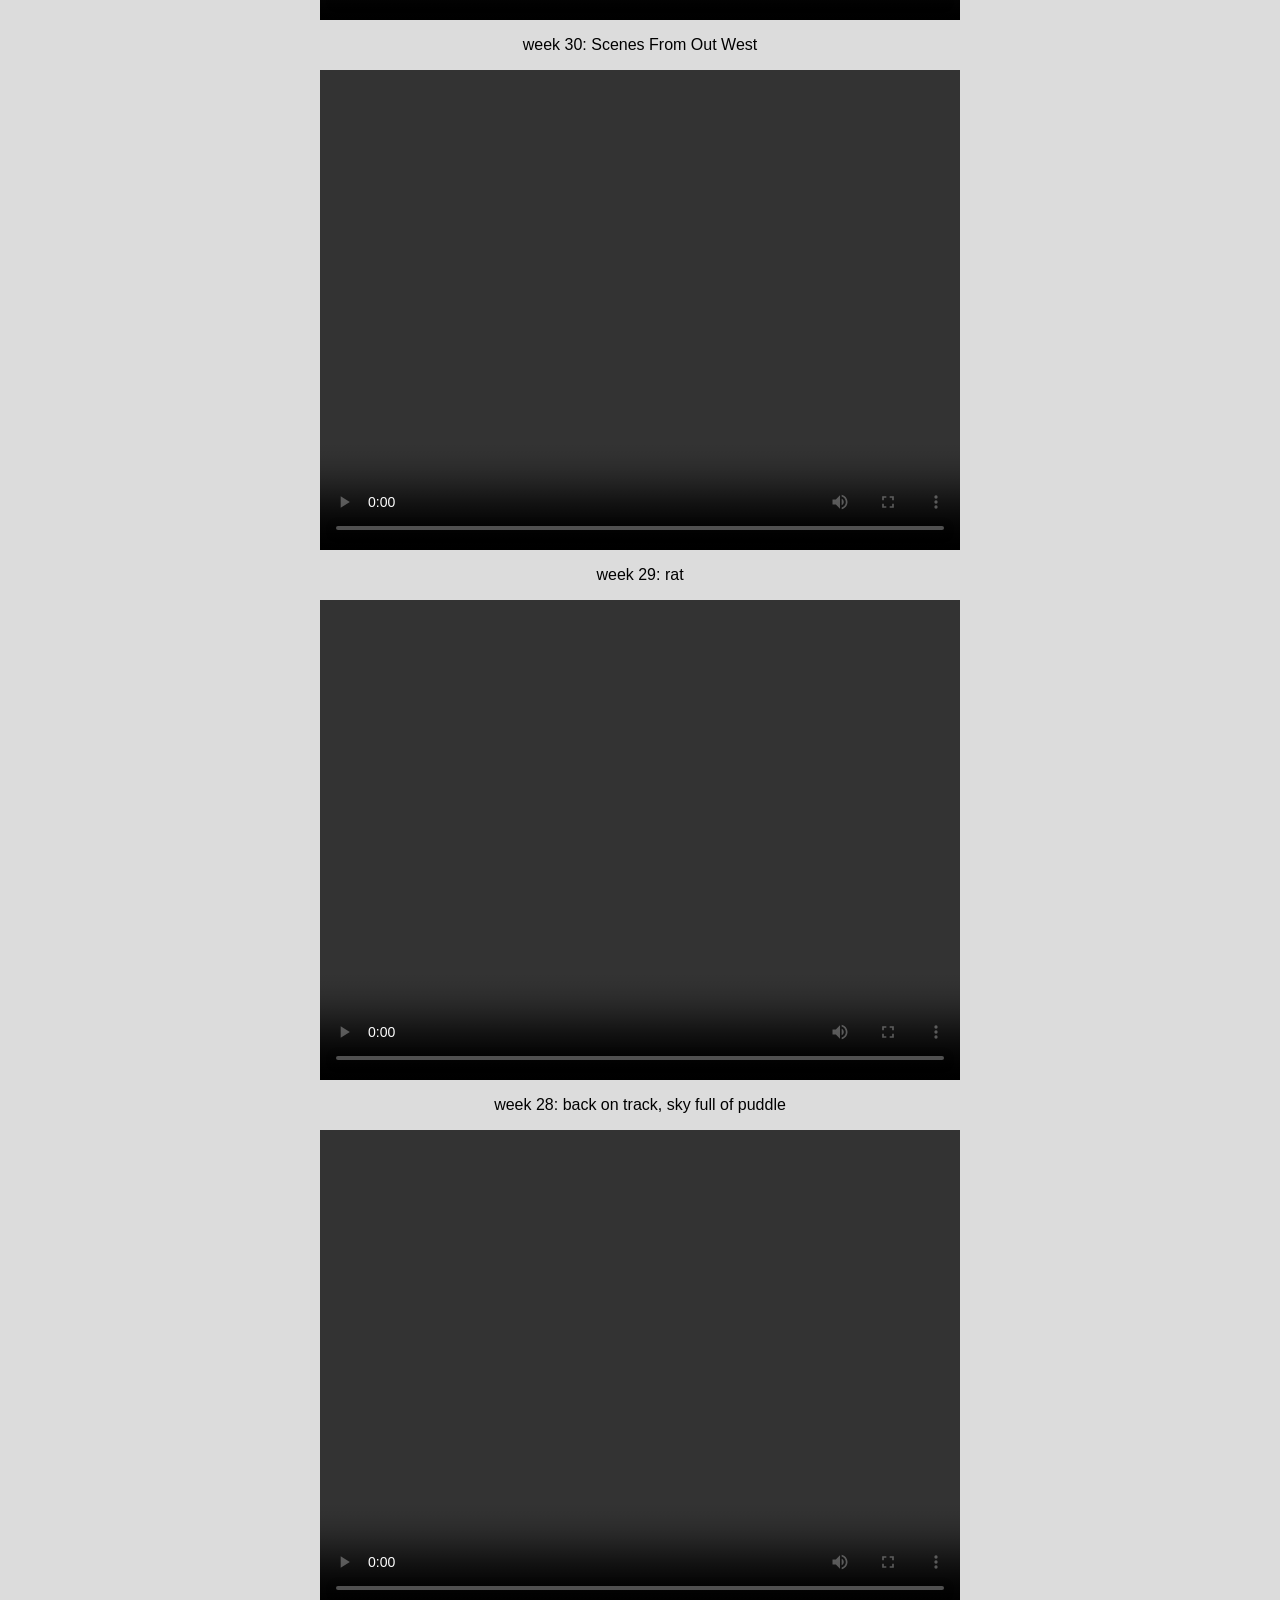
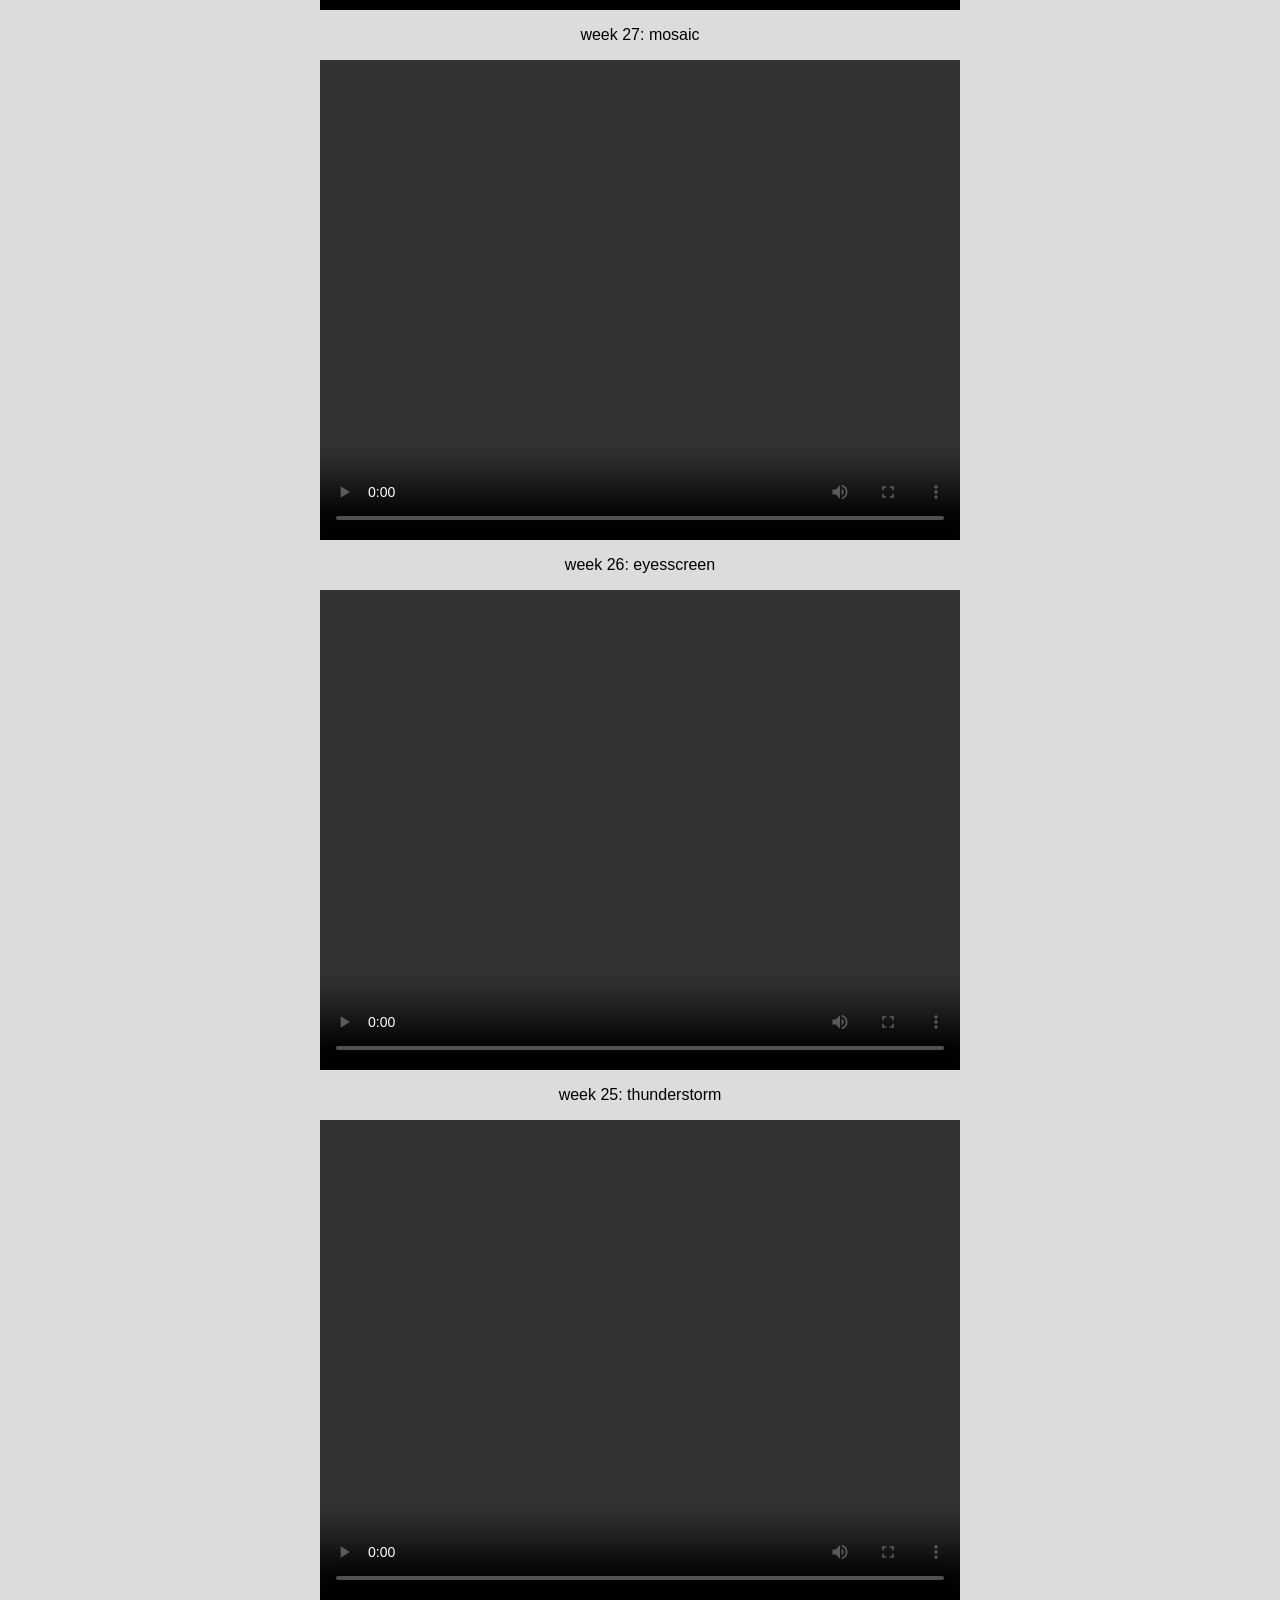
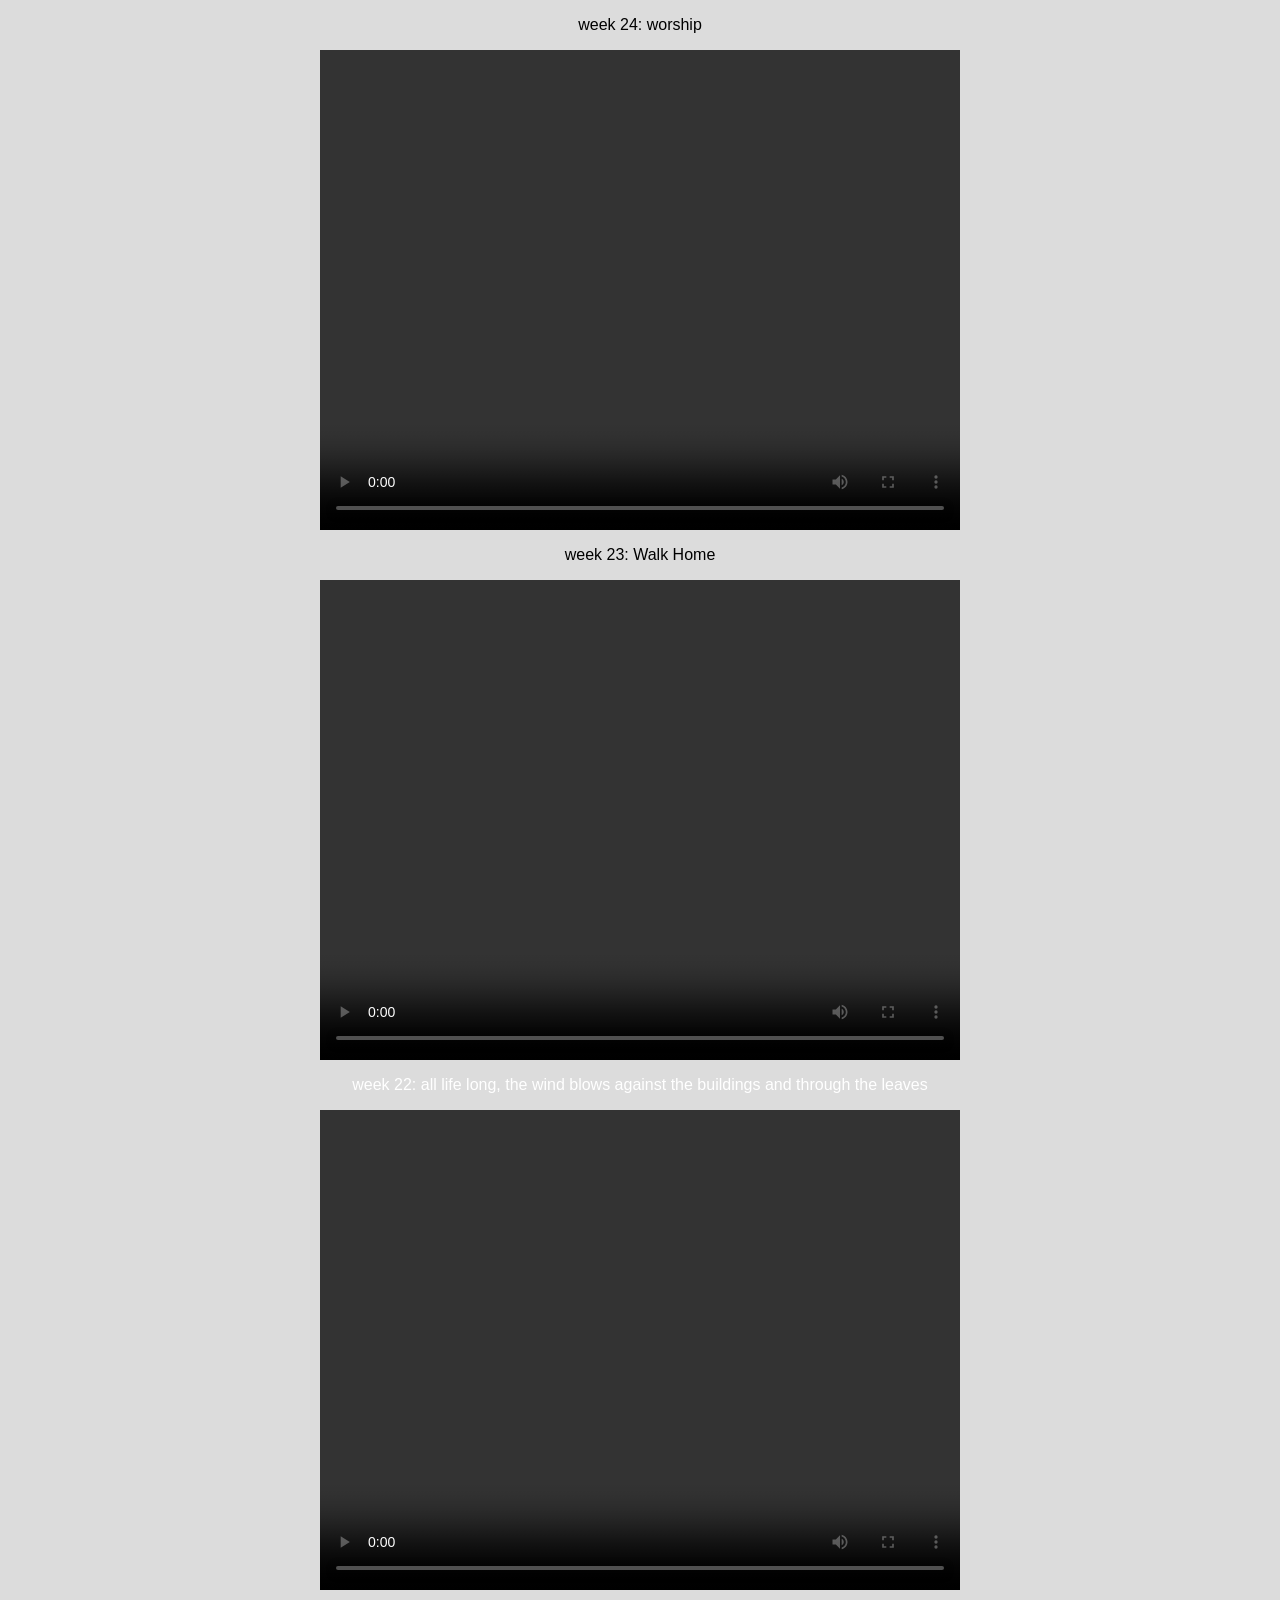
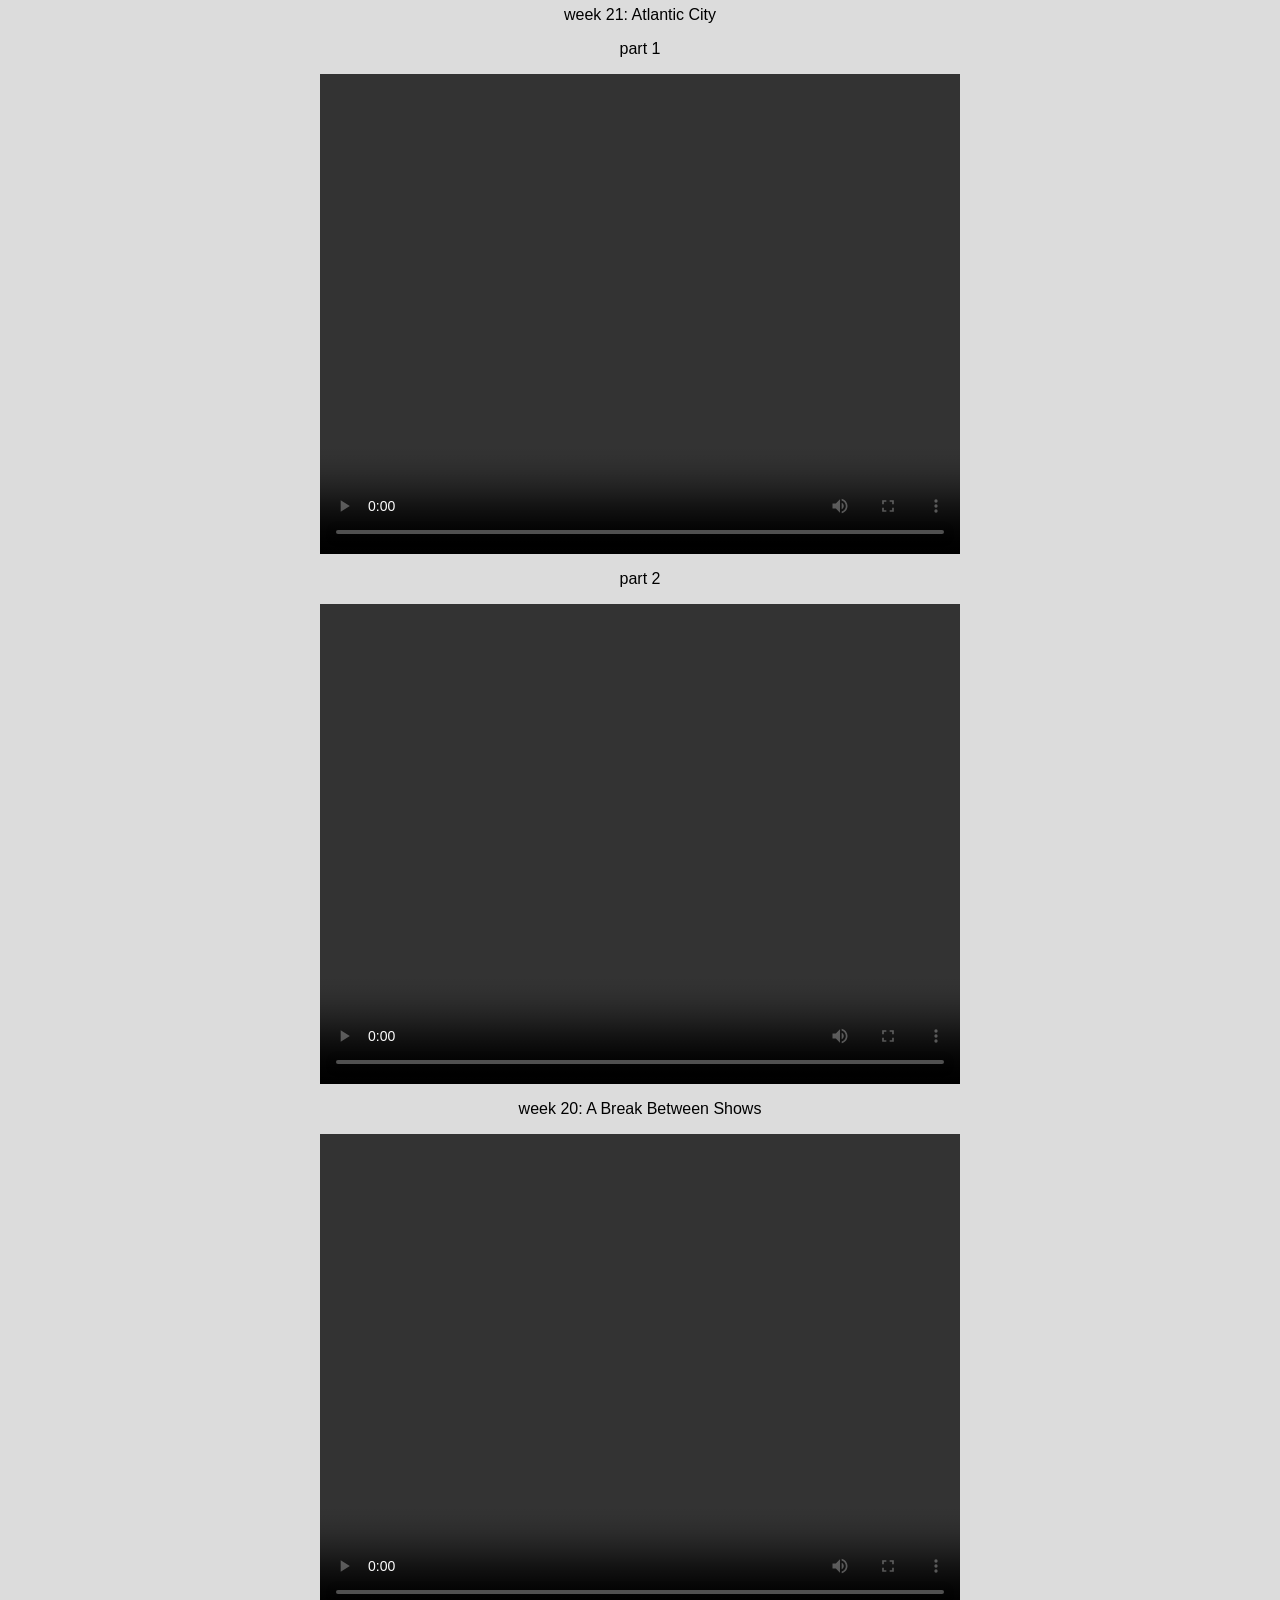
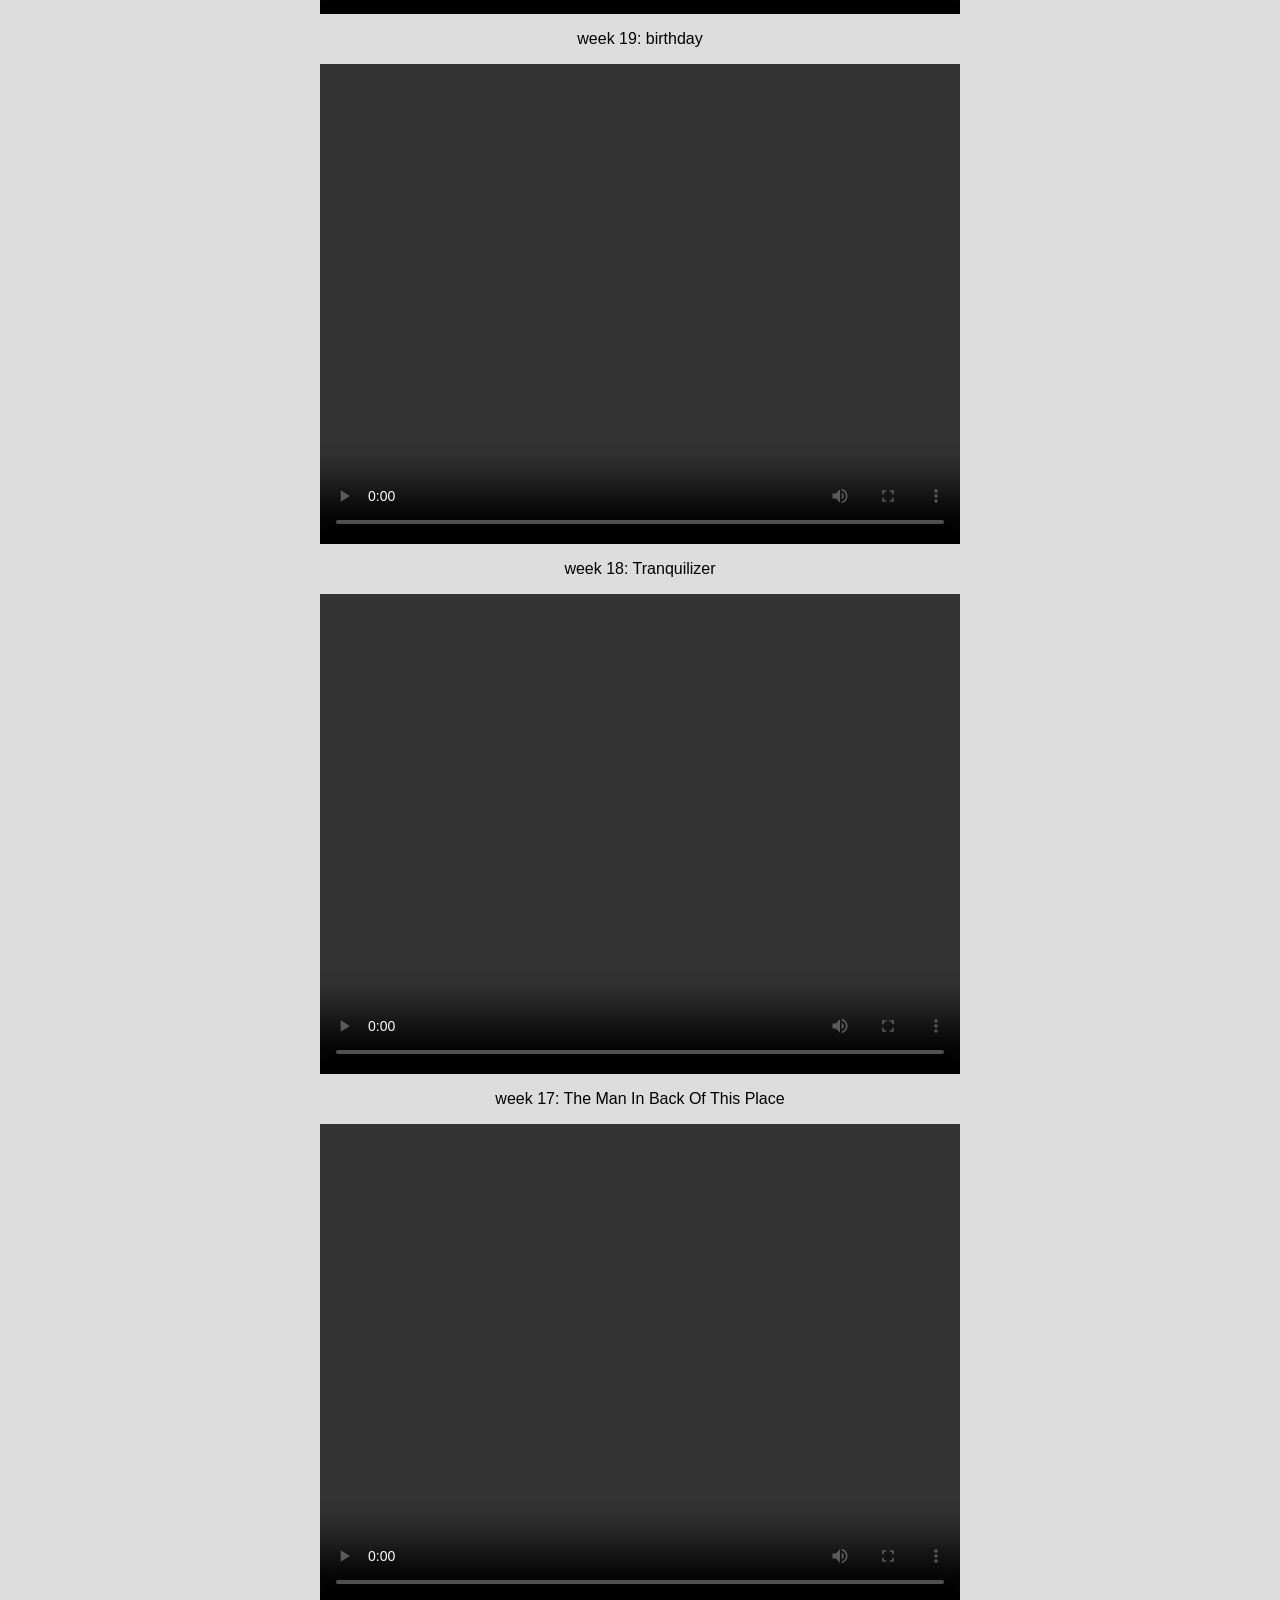
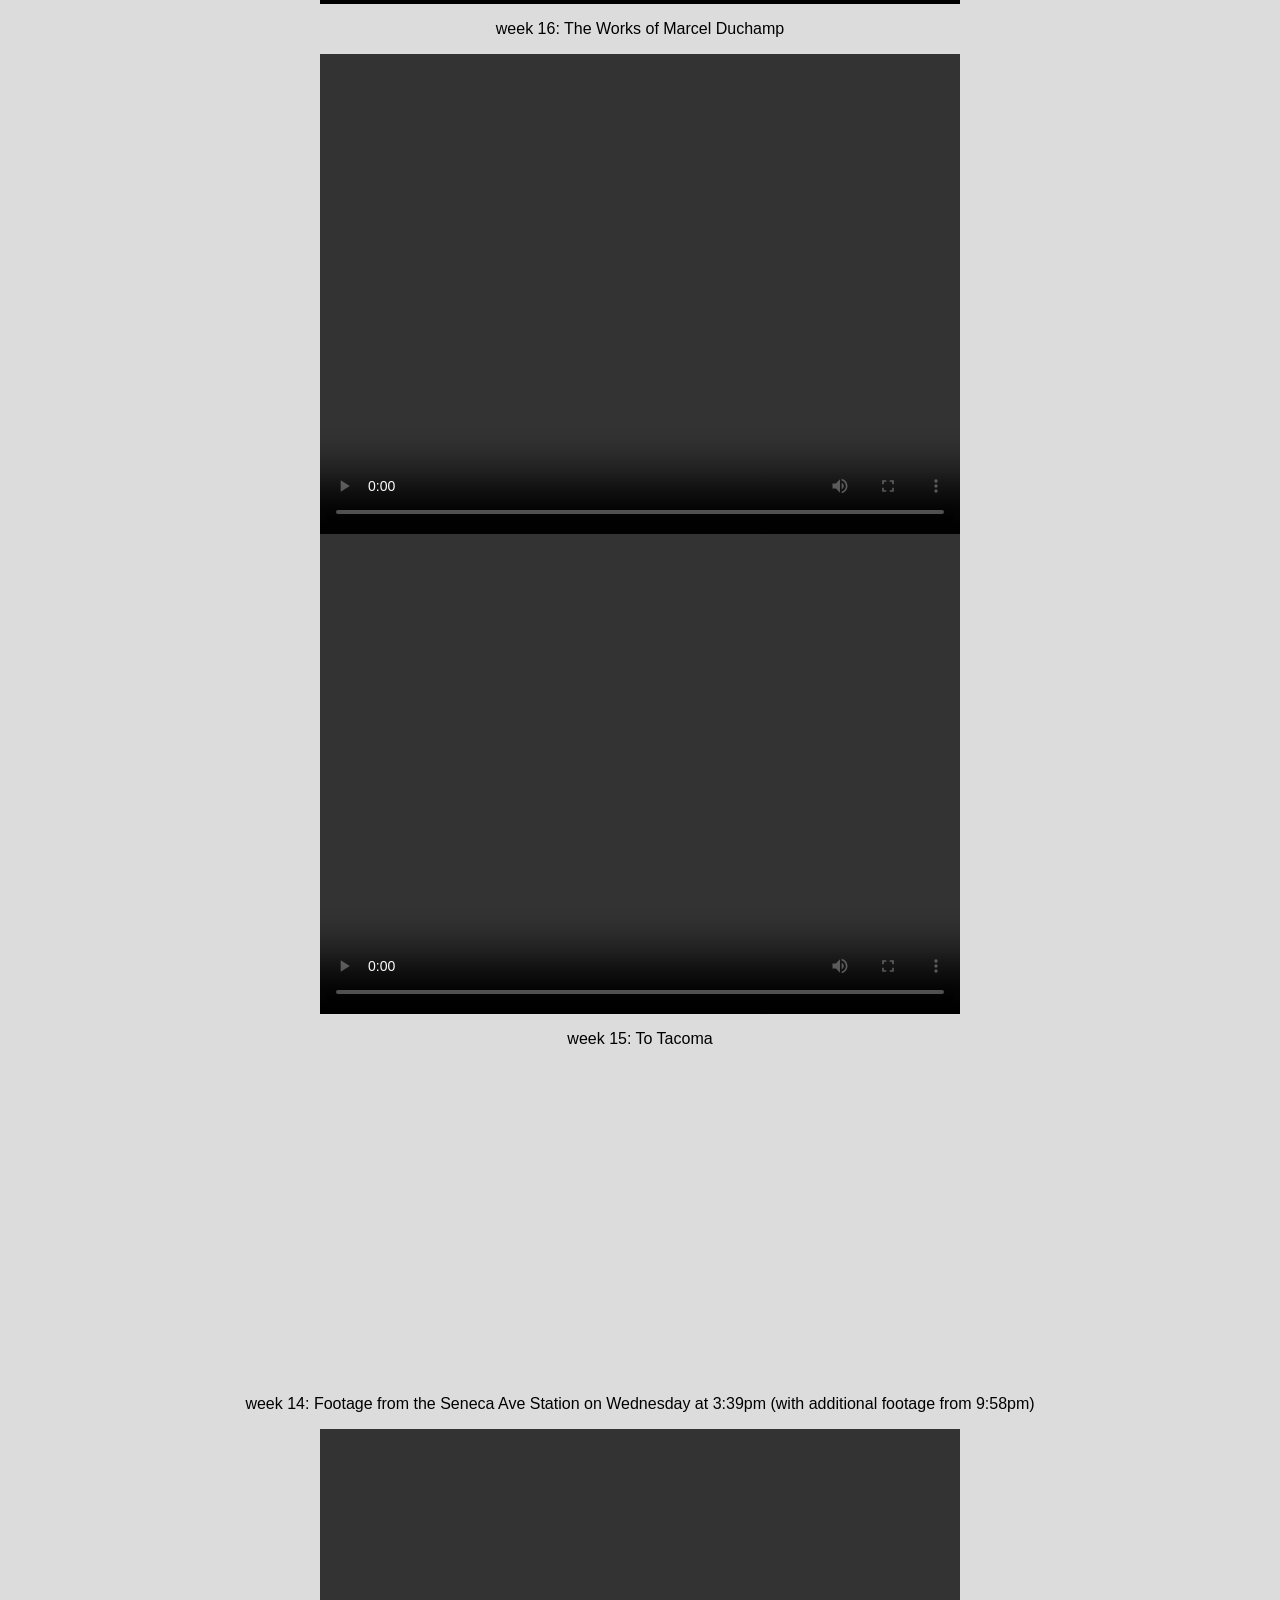
==== commit 534f98ae: "Update archive.html" ====
--- a/archive.html
+++ b/archive.html
@@ -1,6 +1,13 @@
 <body style="text-align:center;background-color:#dcdcdc;">
   <div>
   <p style="font-family:helvetica">archive</p>
+  </div>
+    <div>
+  <p style="font-family:helvetica;">week 40: Background Music</p>
+  </div>
+  <div>
+   <video width="640" height="480" controls> <source src="johnsvideodiary-week40.mp4" type="video/mp4">
+   </video>
   </div>
   <div>
   <p style="font-family:helvetica;">week 39: obligatory sunset entry</p>
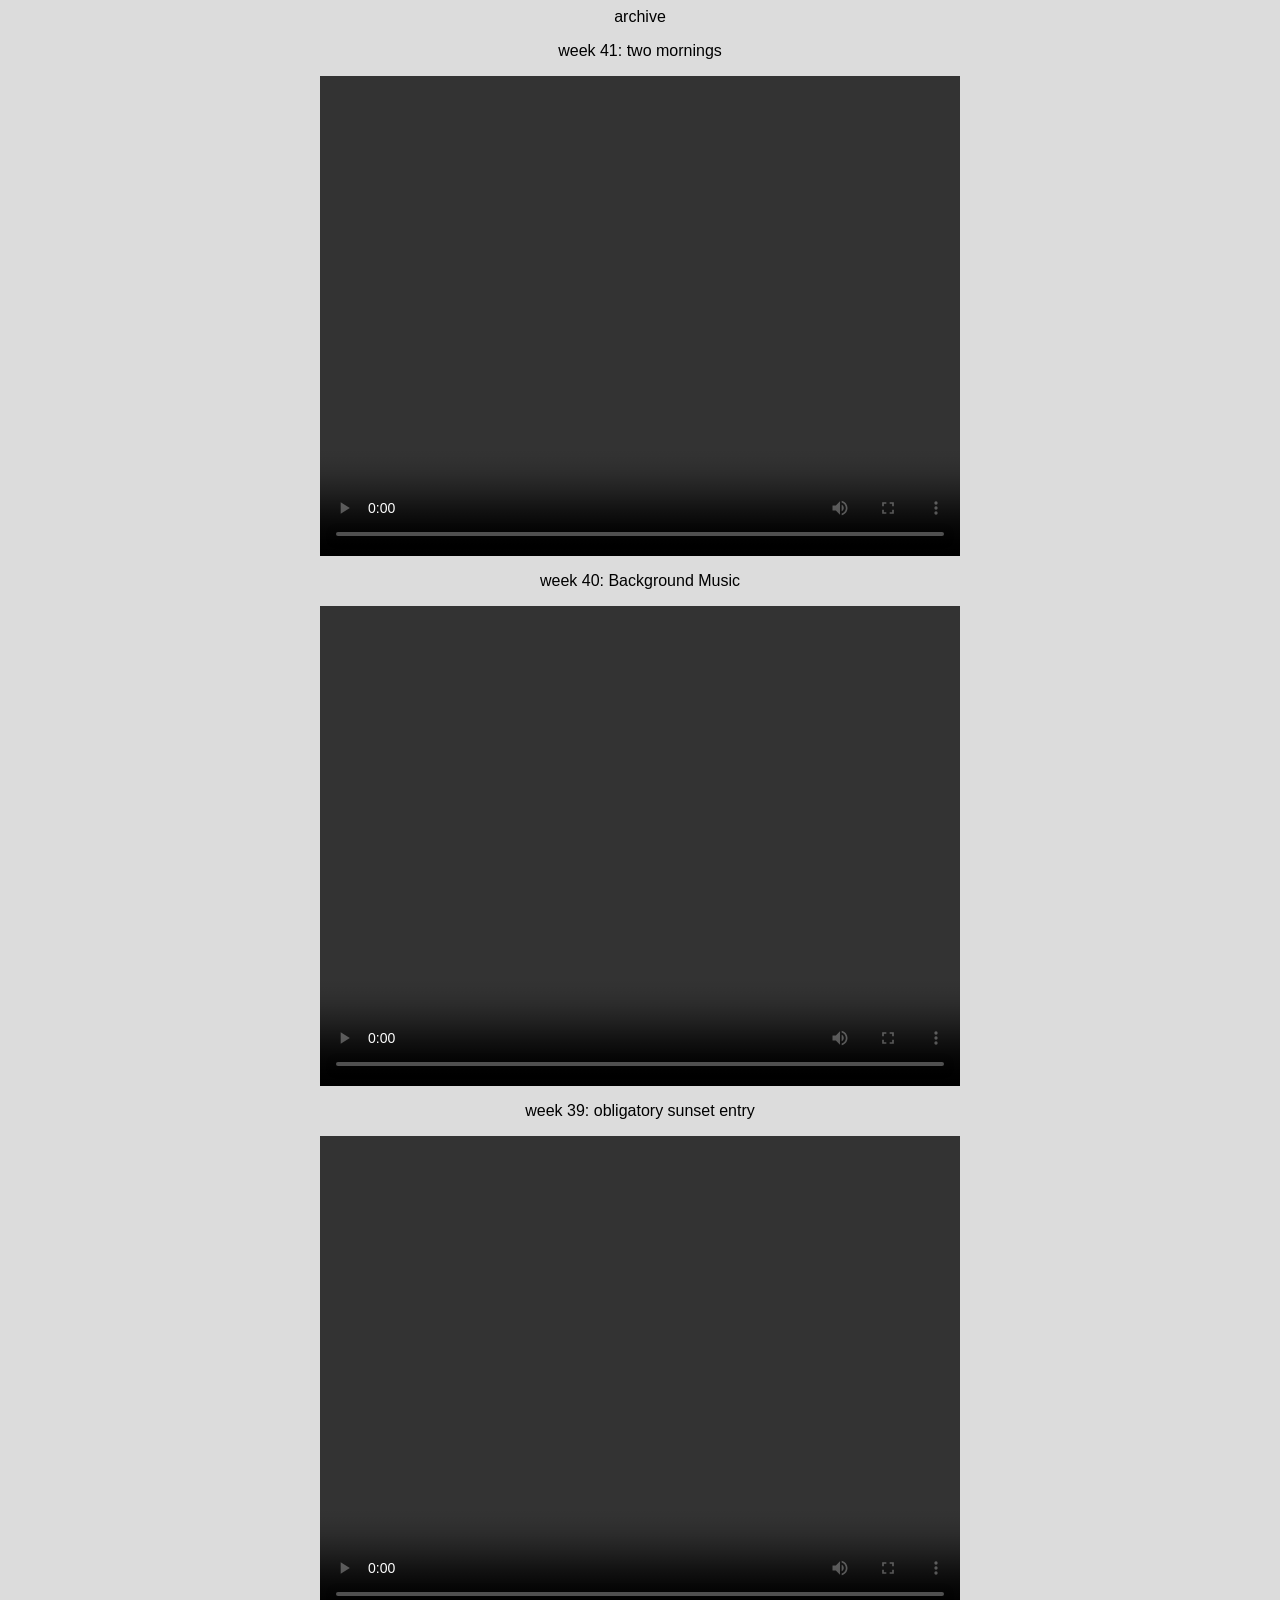
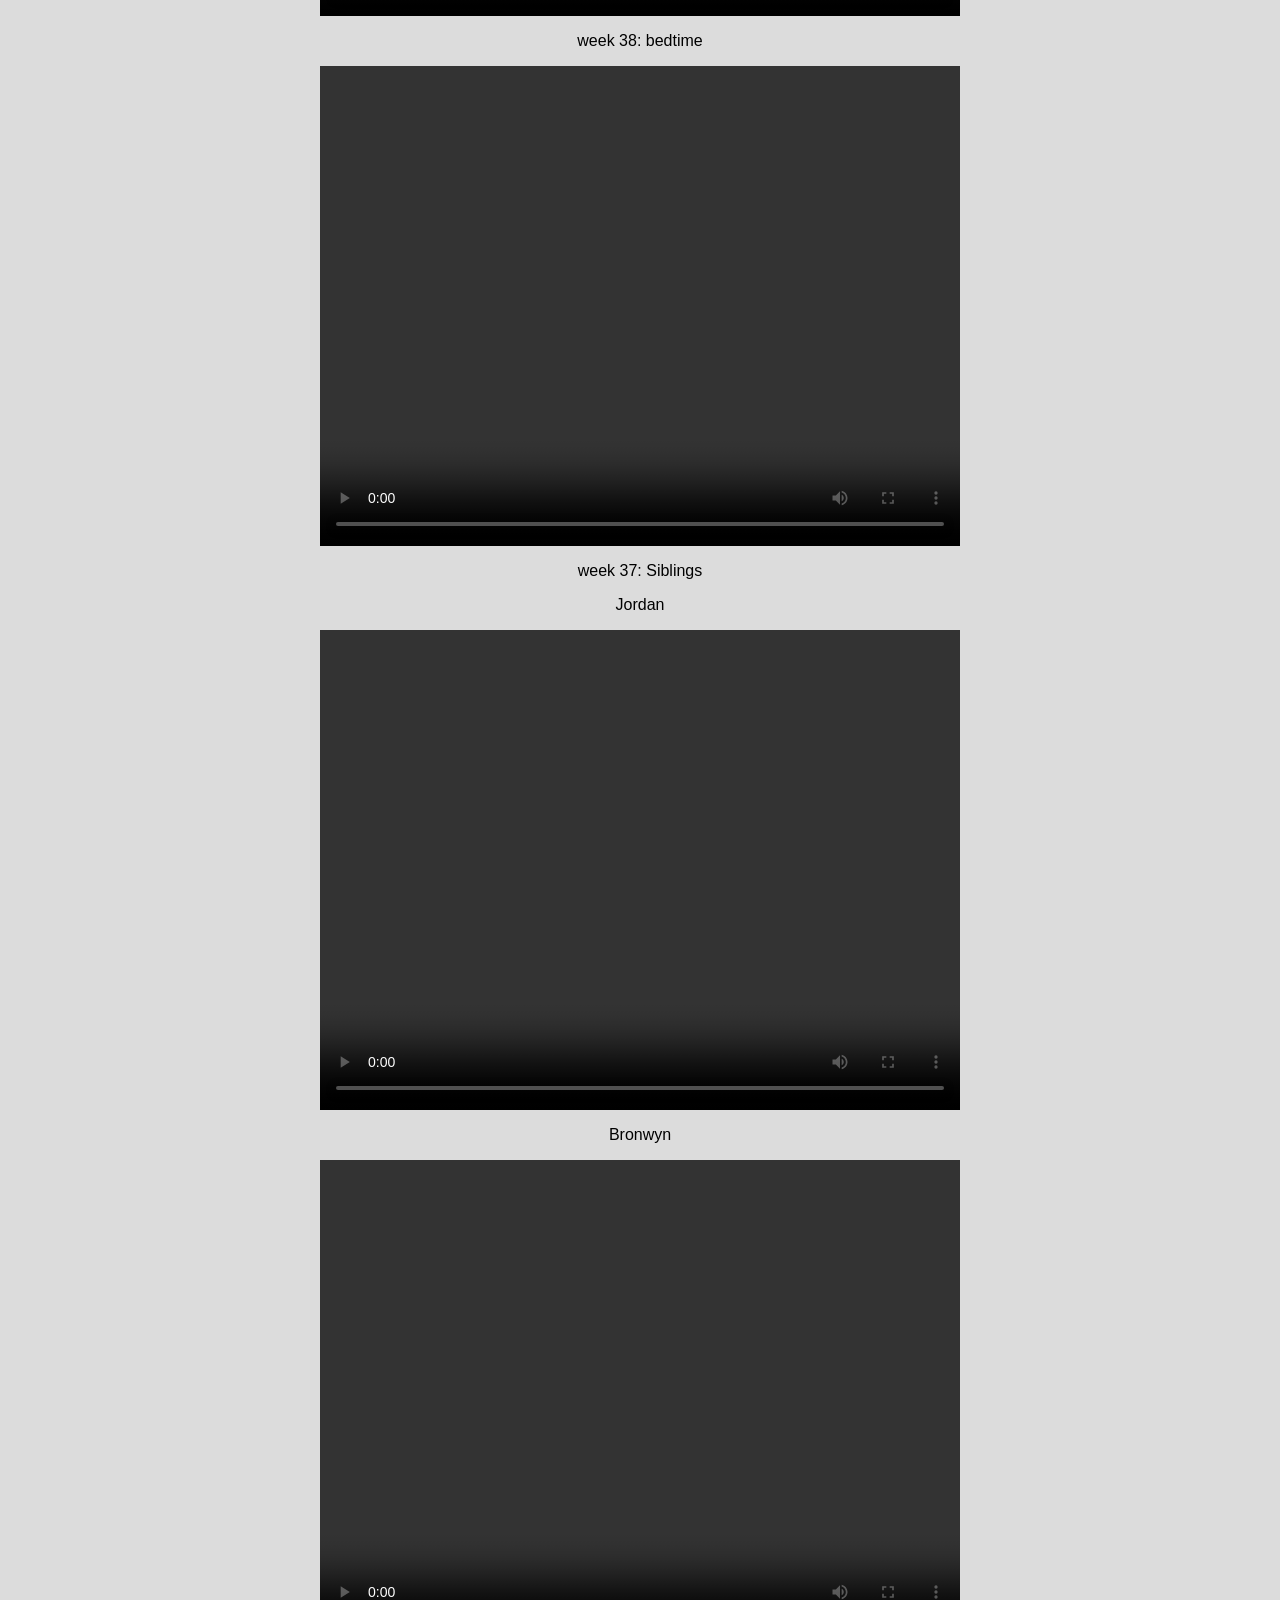
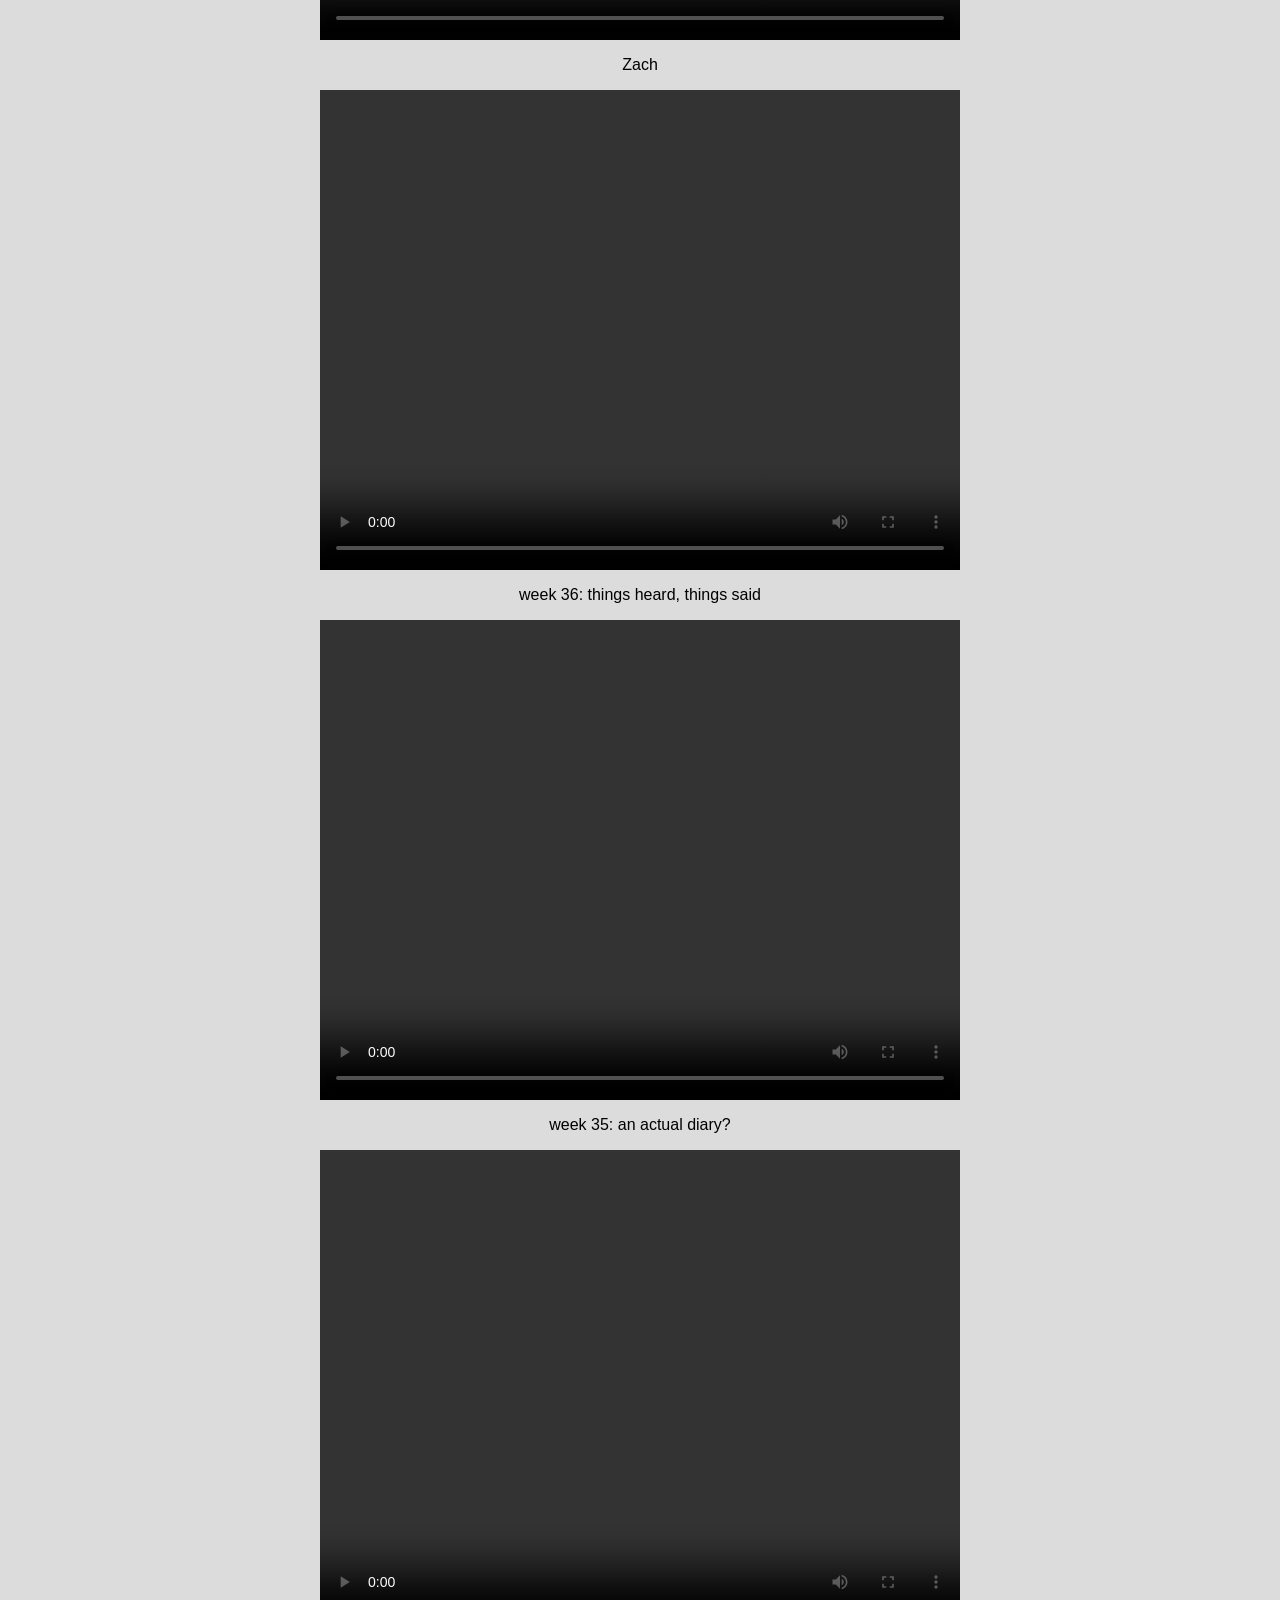
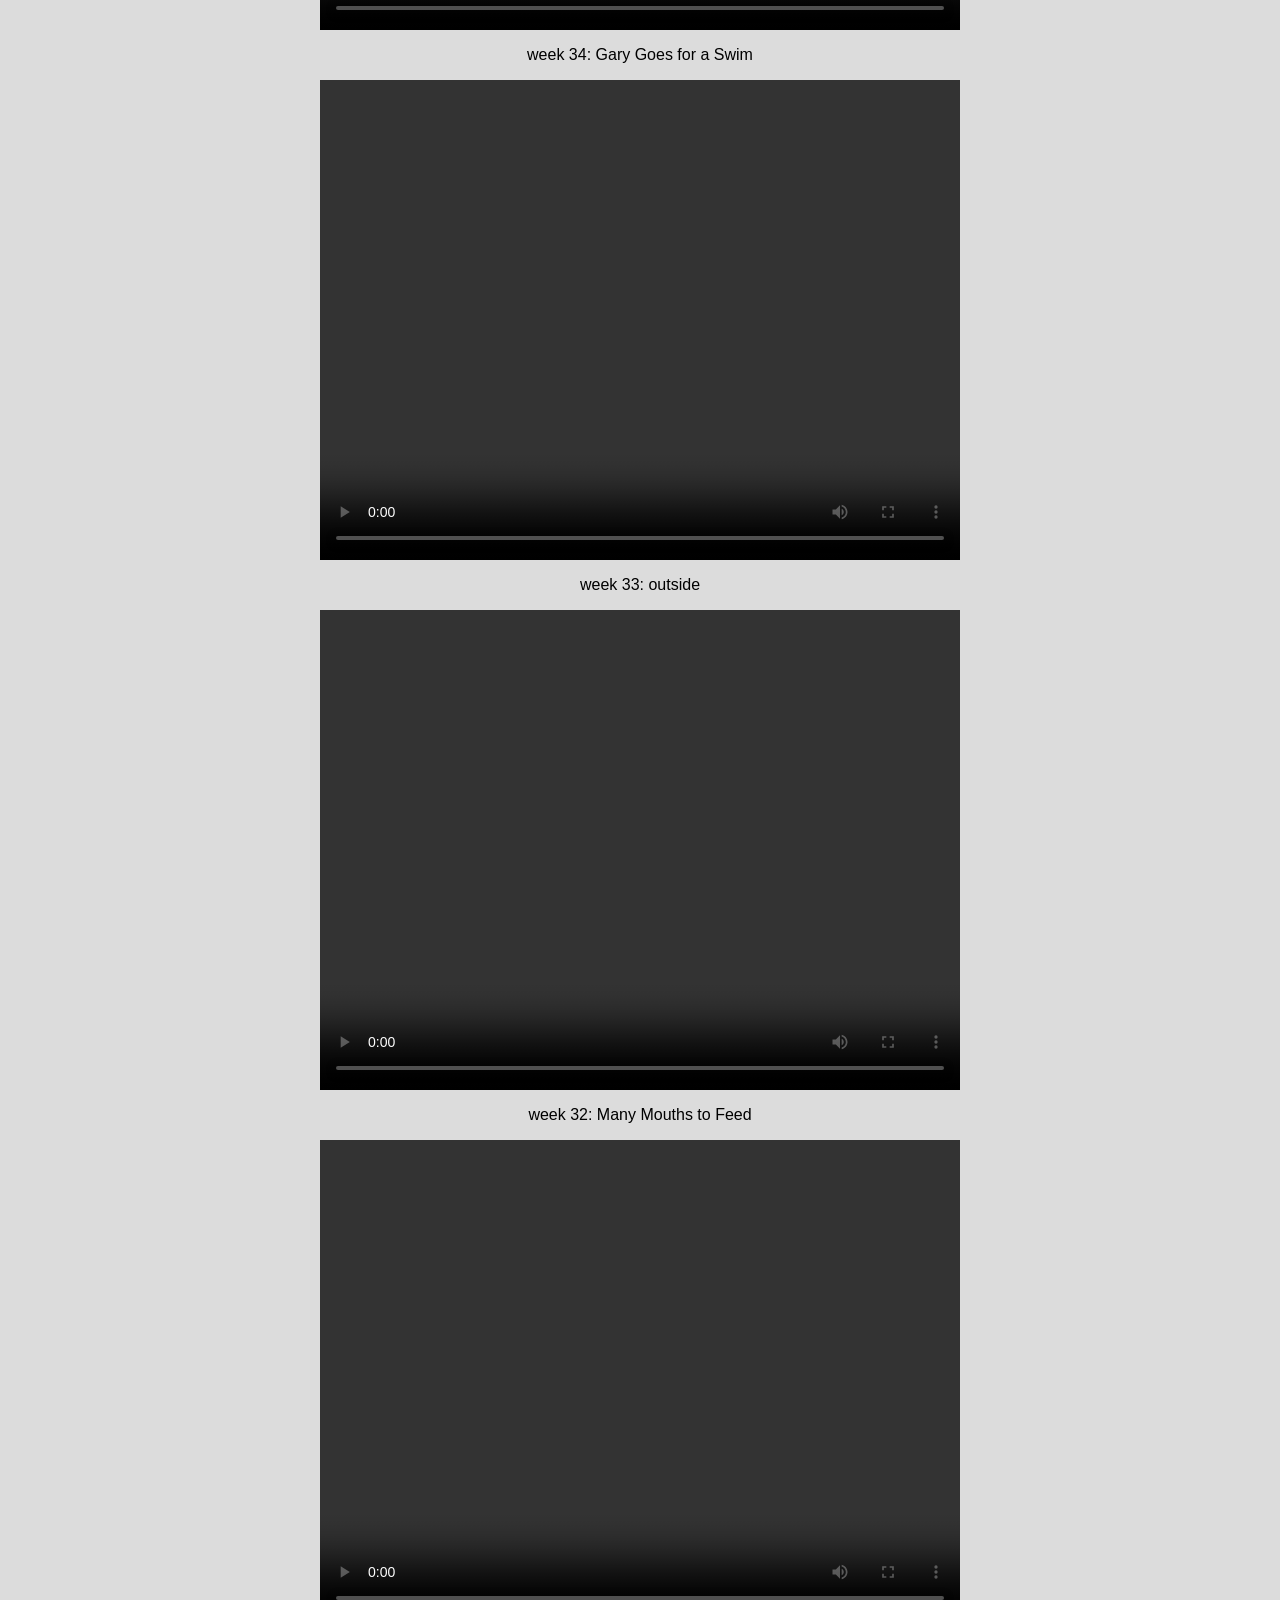
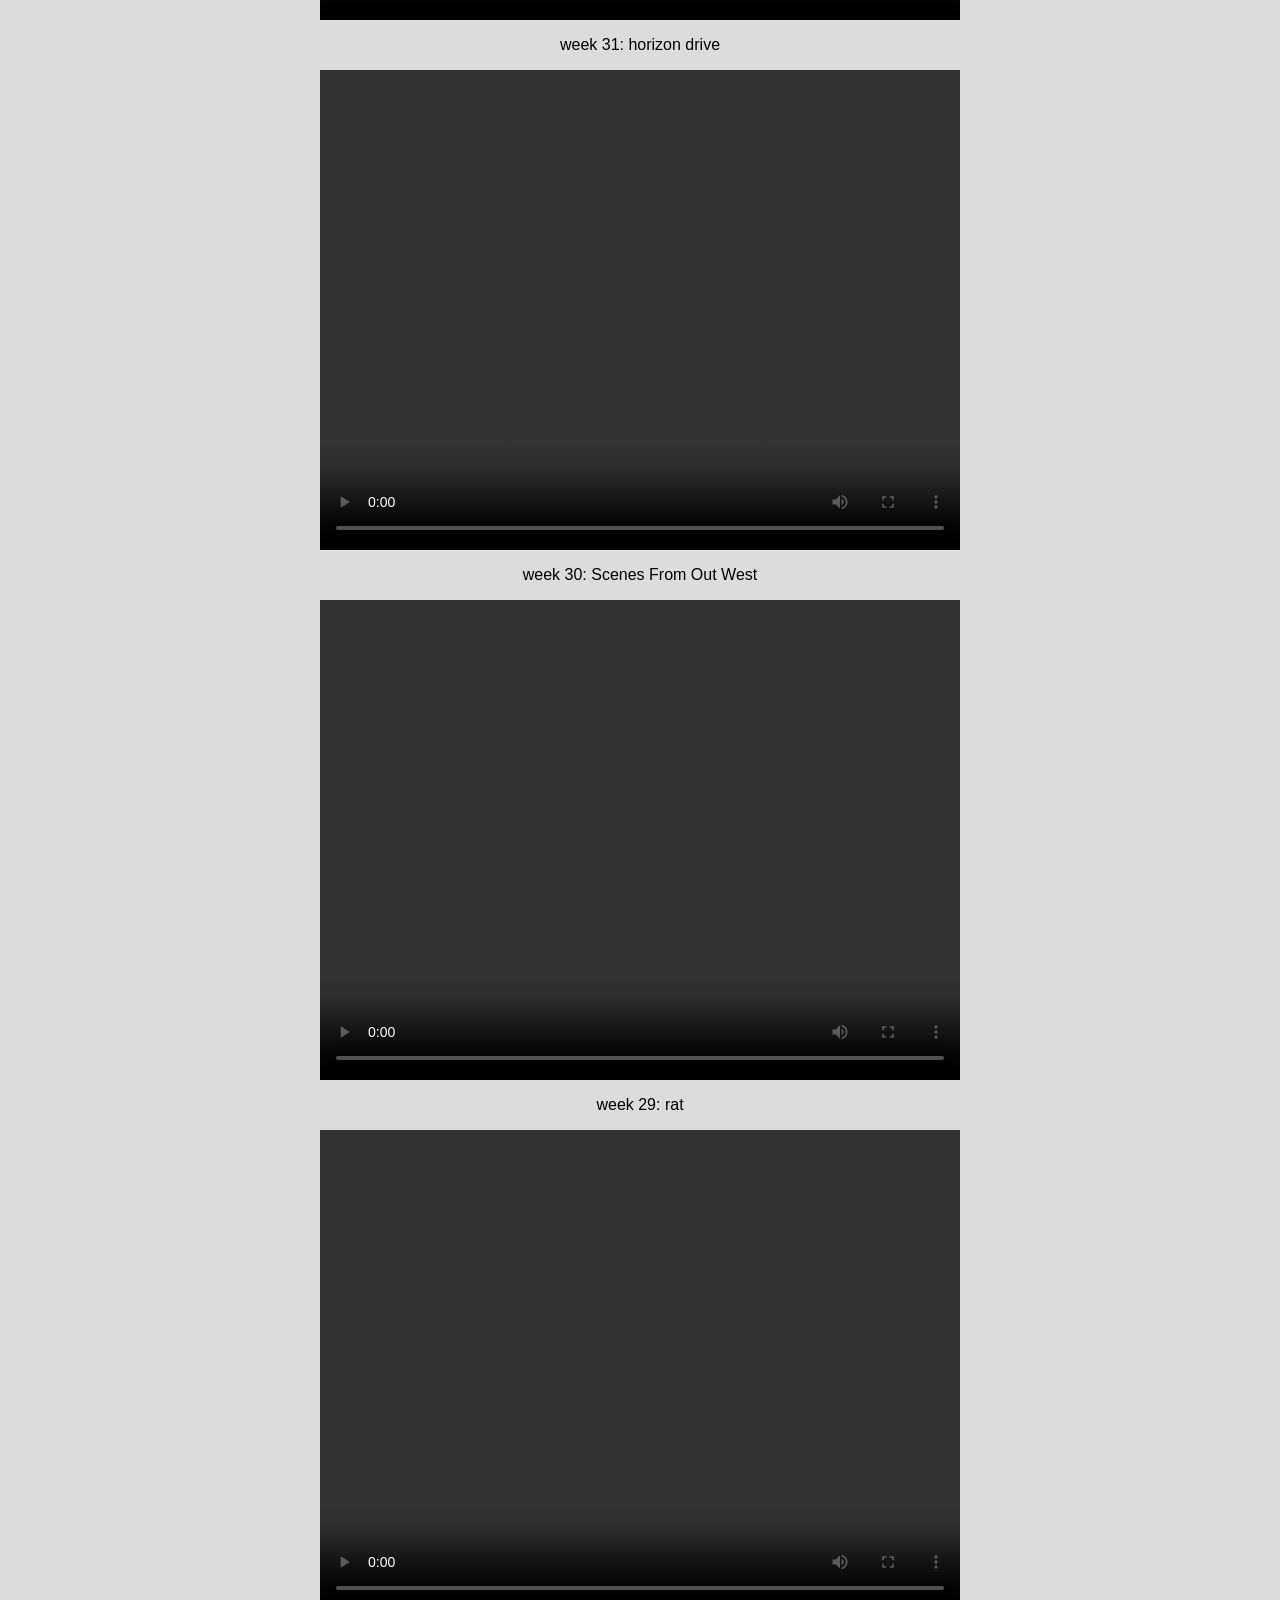
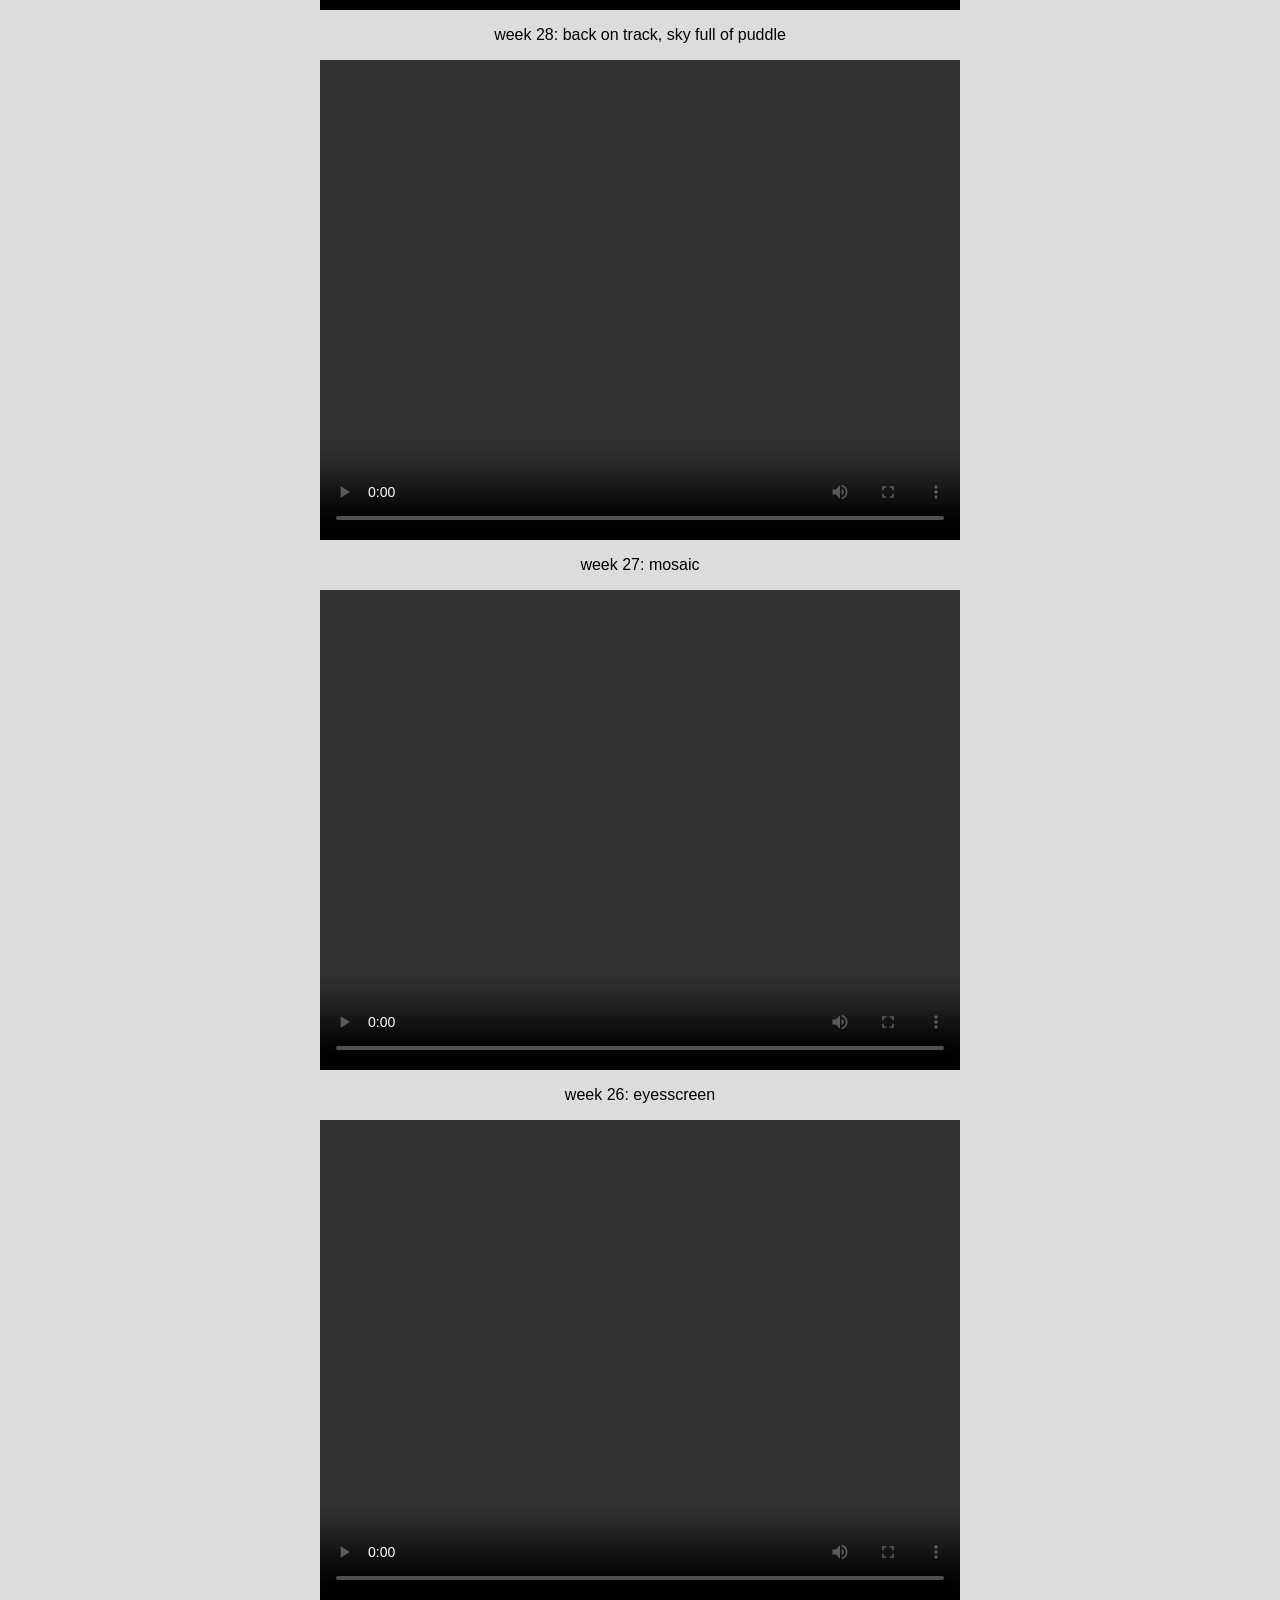
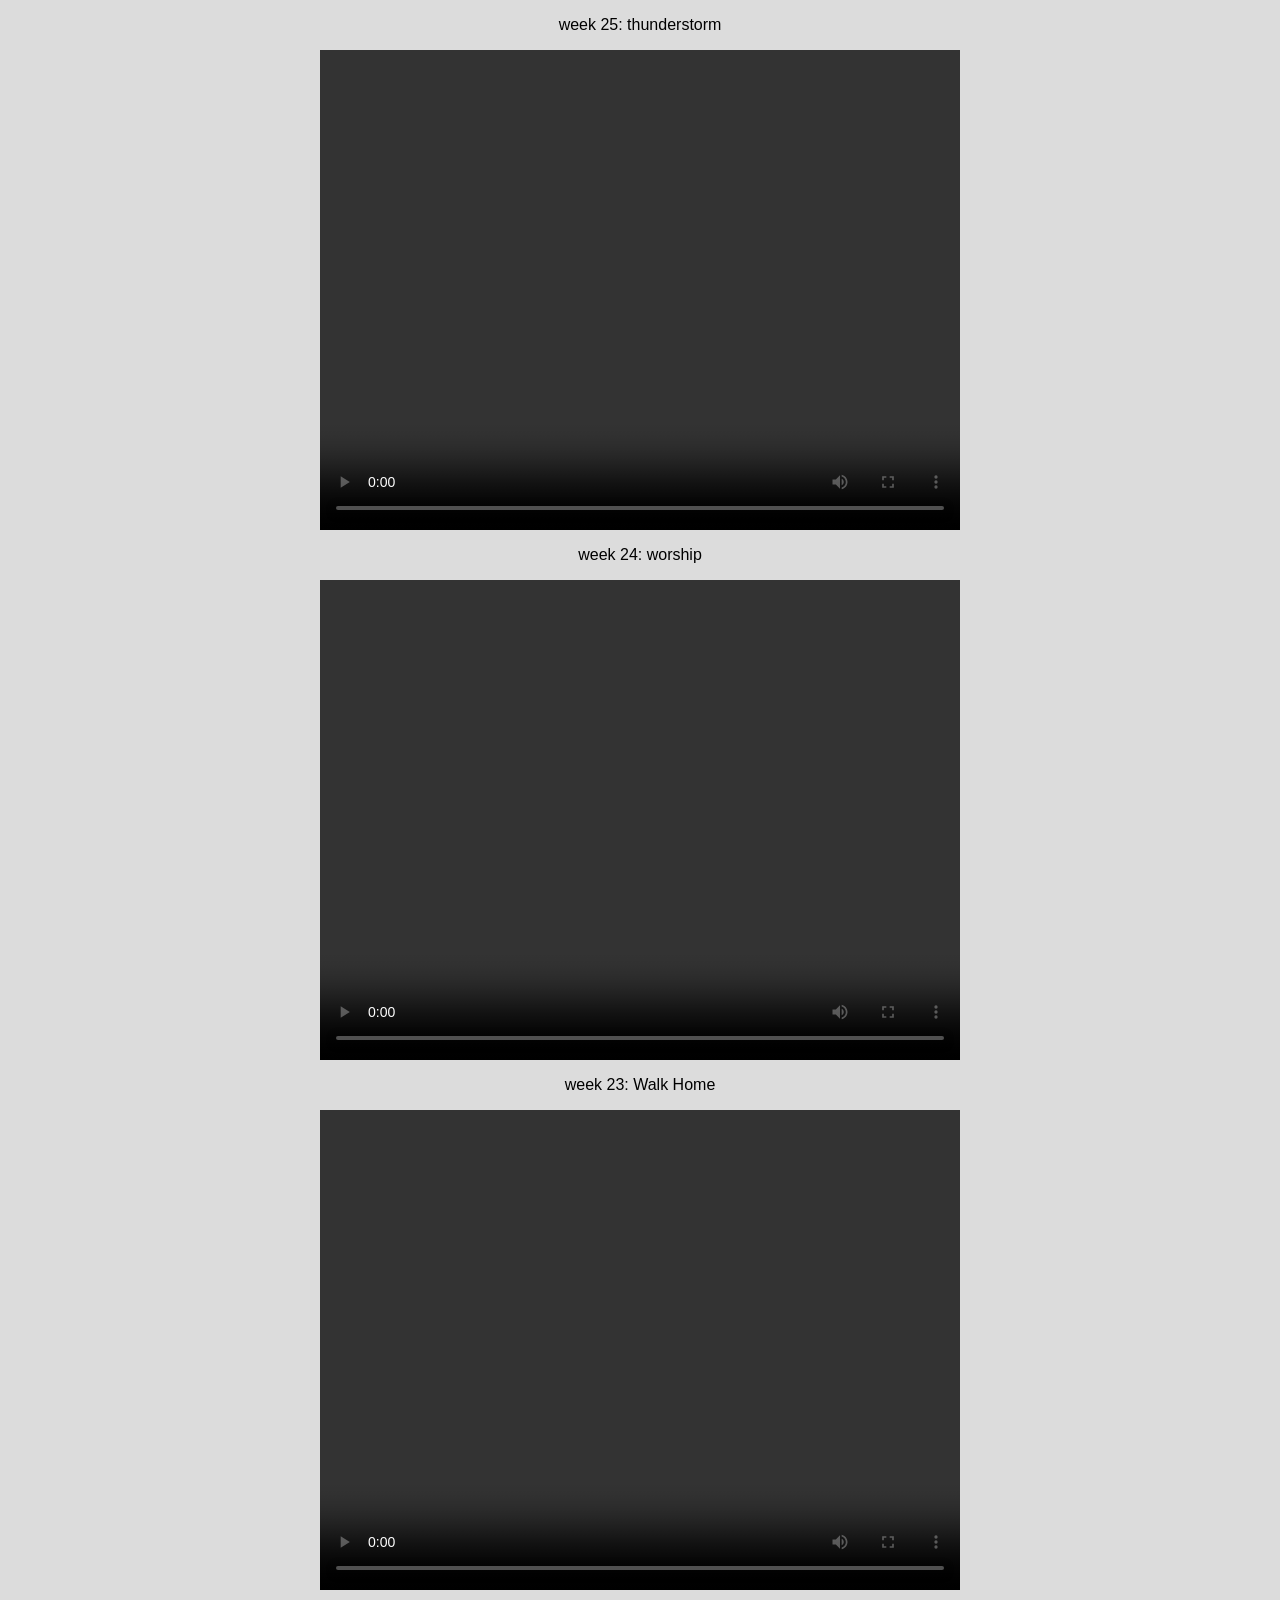
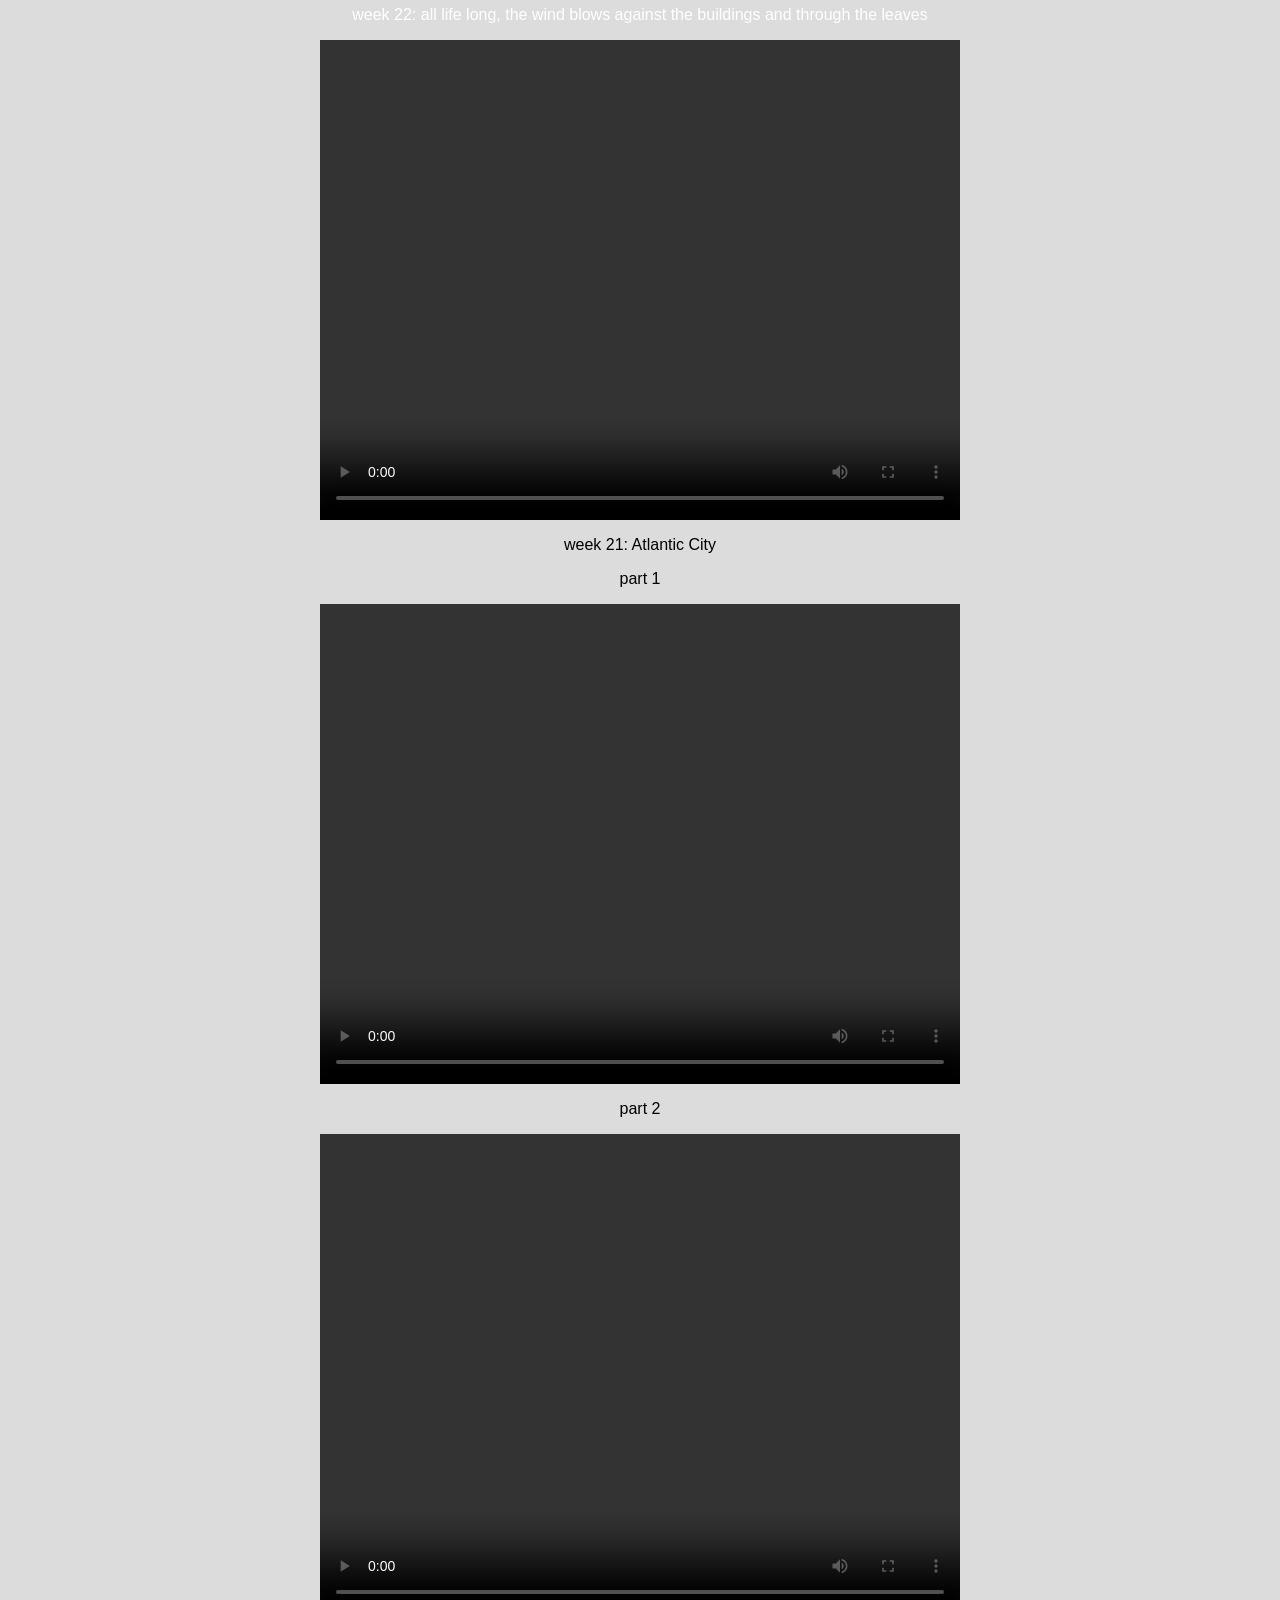
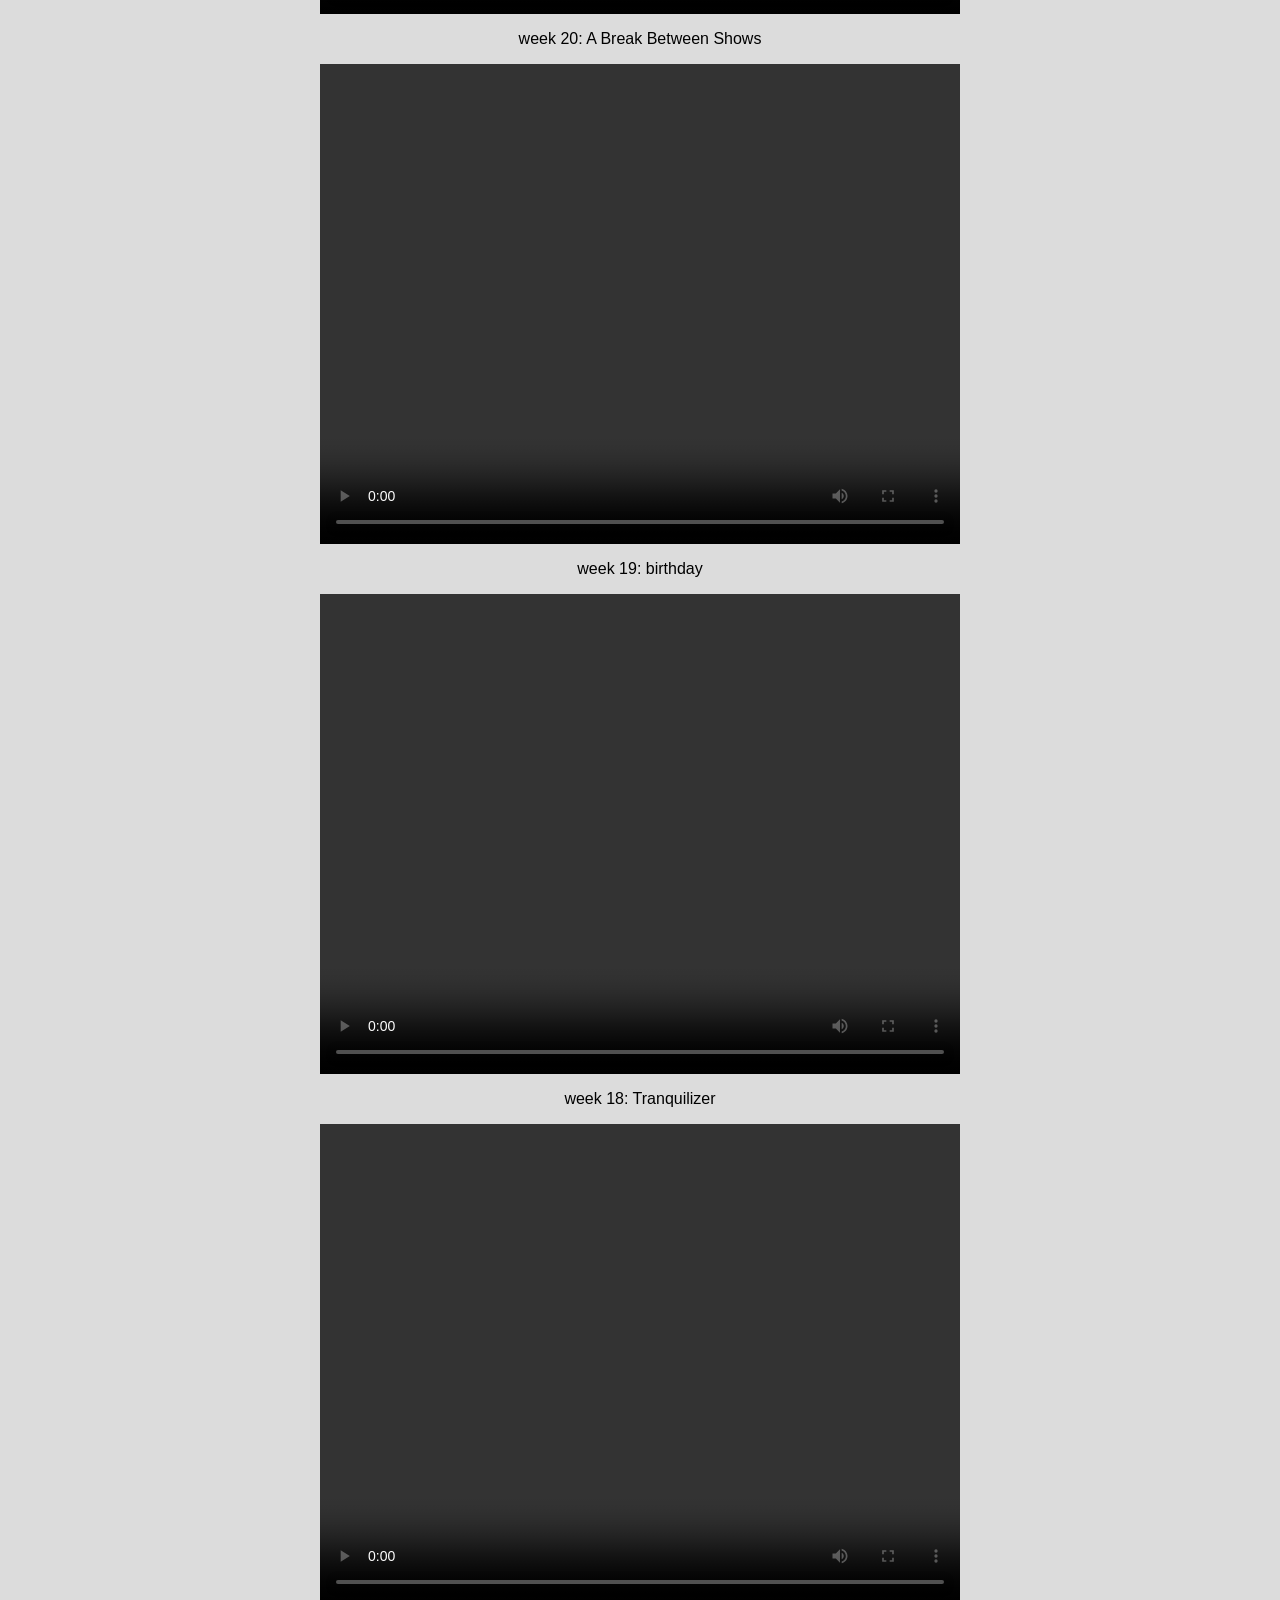
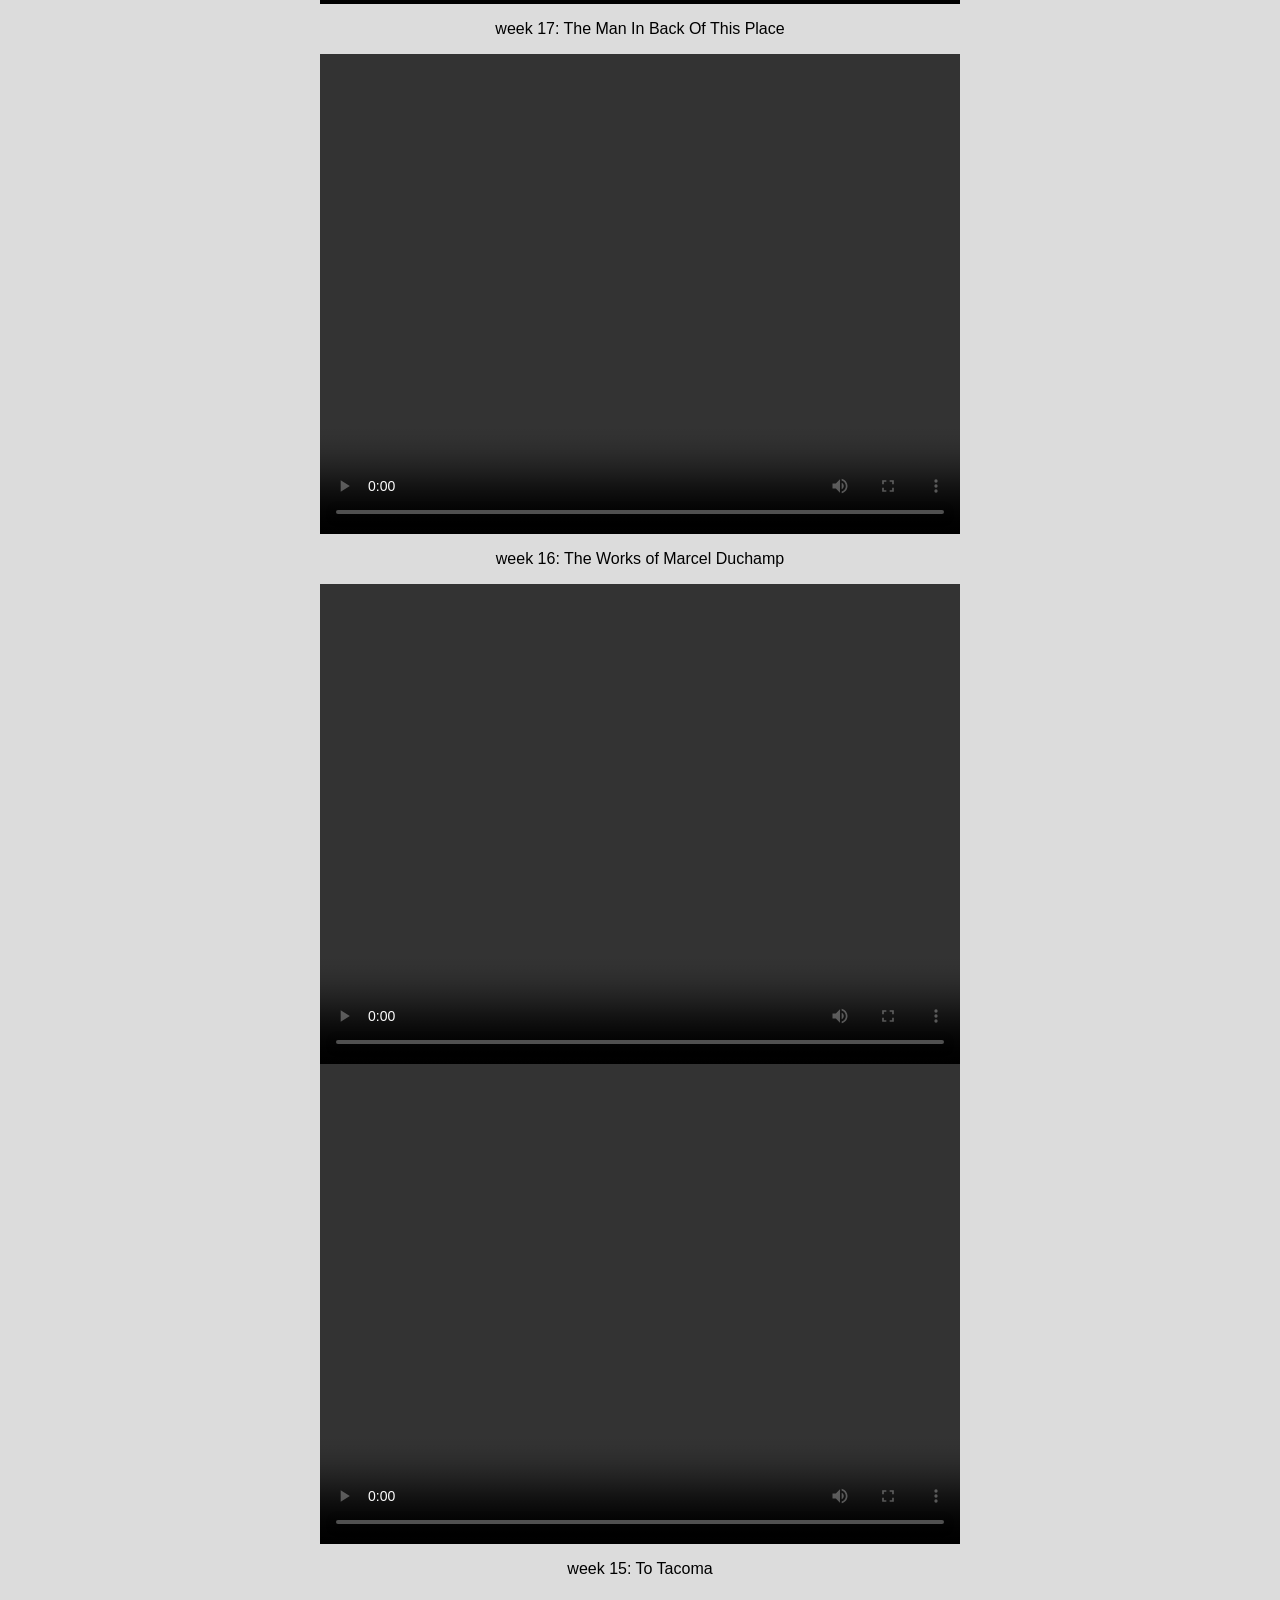
==== commit 9cd9426b: "Update archive.html" ====
--- a/archive.html
+++ b/archive.html
@@ -1,6 +1,13 @@
 <body style="text-align:center;background-color:#dcdcdc;">
   <div>
   <p style="font-family:helvetica">archive</p>
+  </div>
+    <div>
+  <p style="font-family:helvetica;">week 41: two mornings</p>
+  </div>
+  <div>
+   <video width="640" height="480" controls> <source src="johnsvideodiary-week41.mp4" type="video/mp4">
+   </video>
   </div>
     <div>
   <p style="font-family:helvetica;">week 40: Background Music</p>
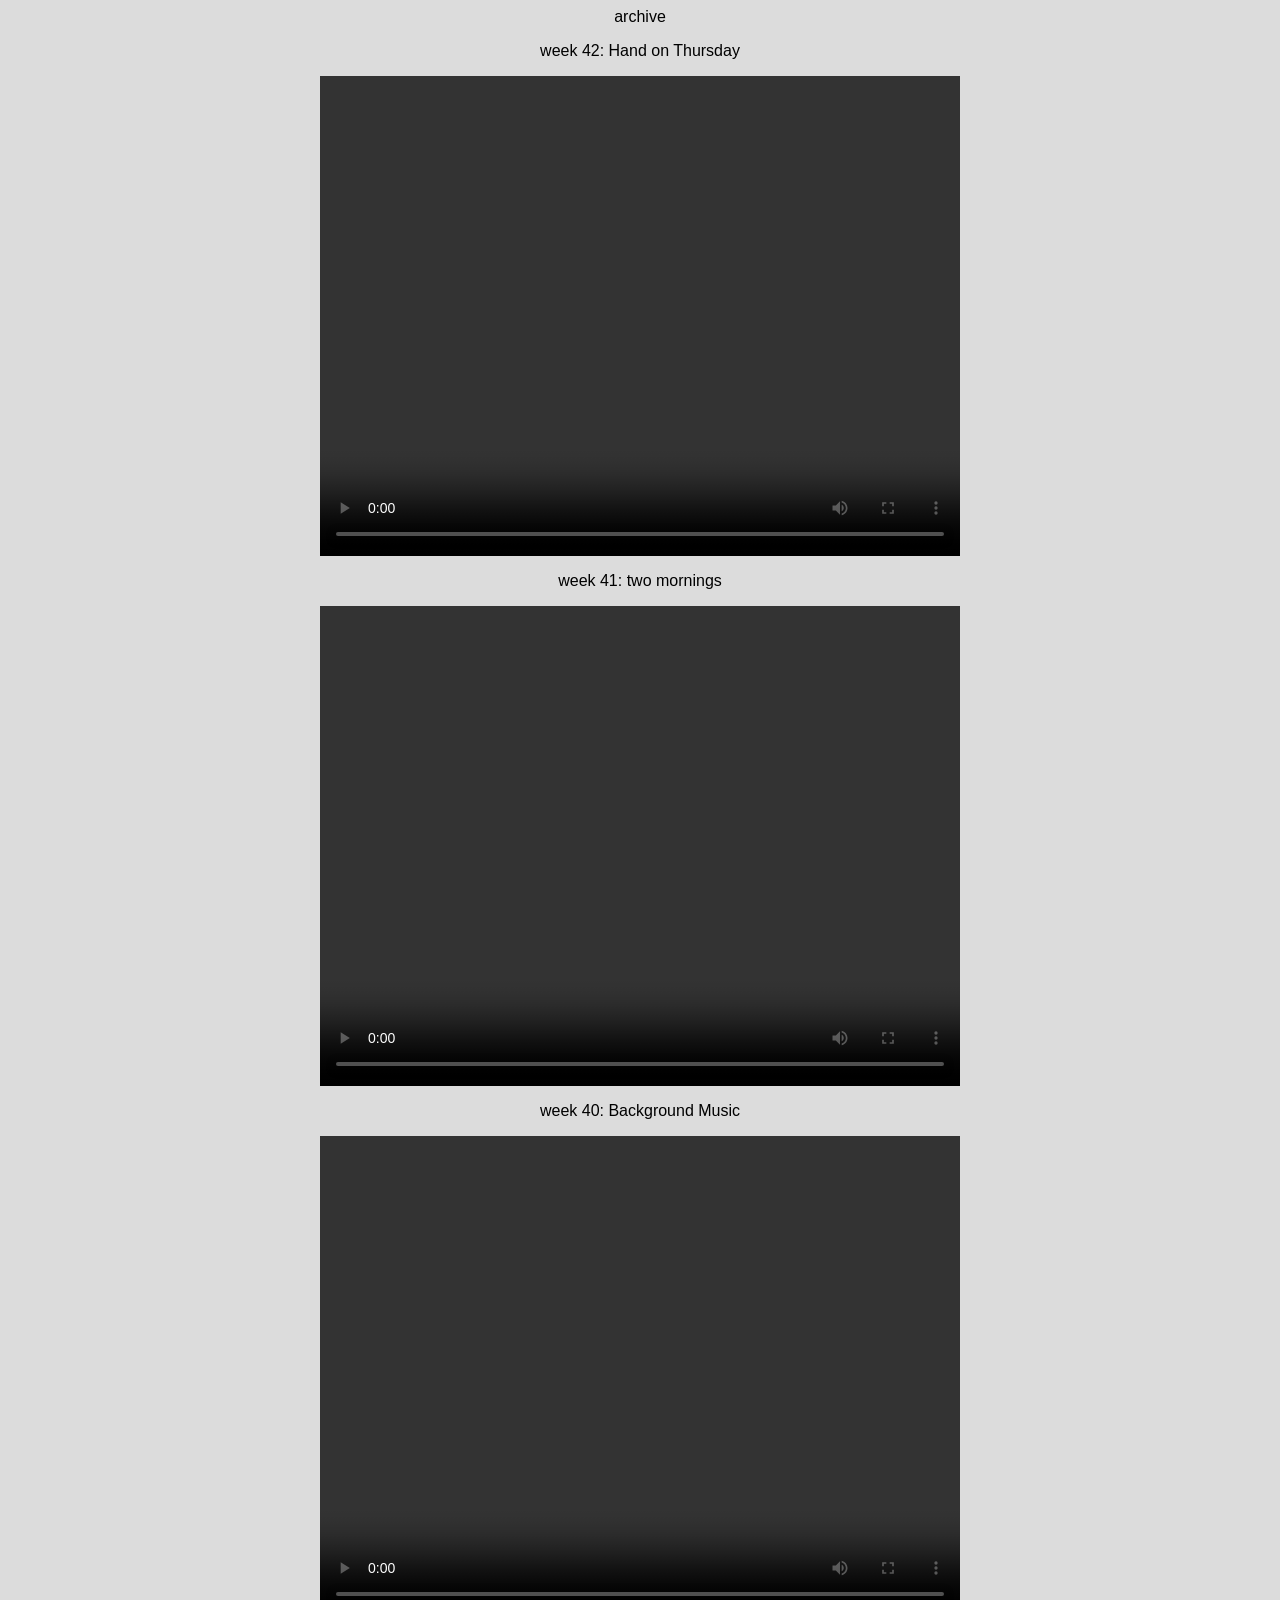
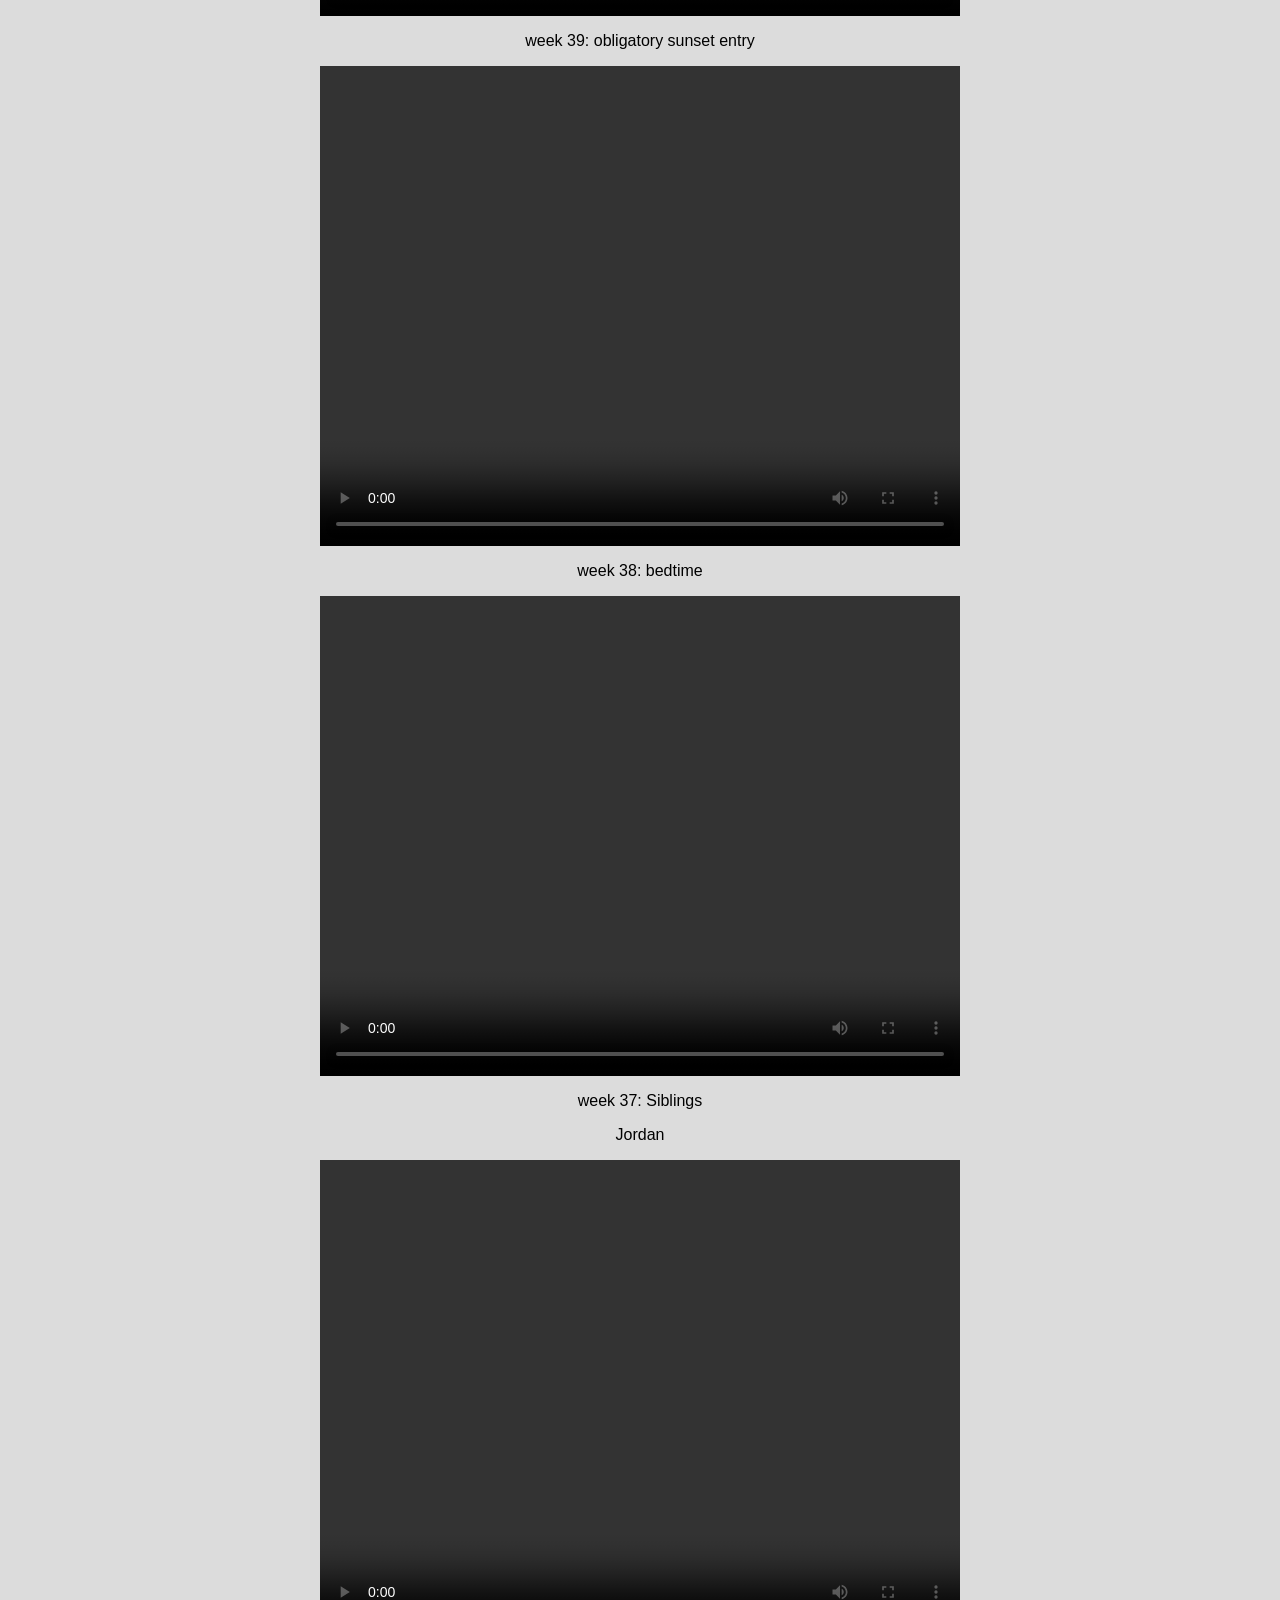
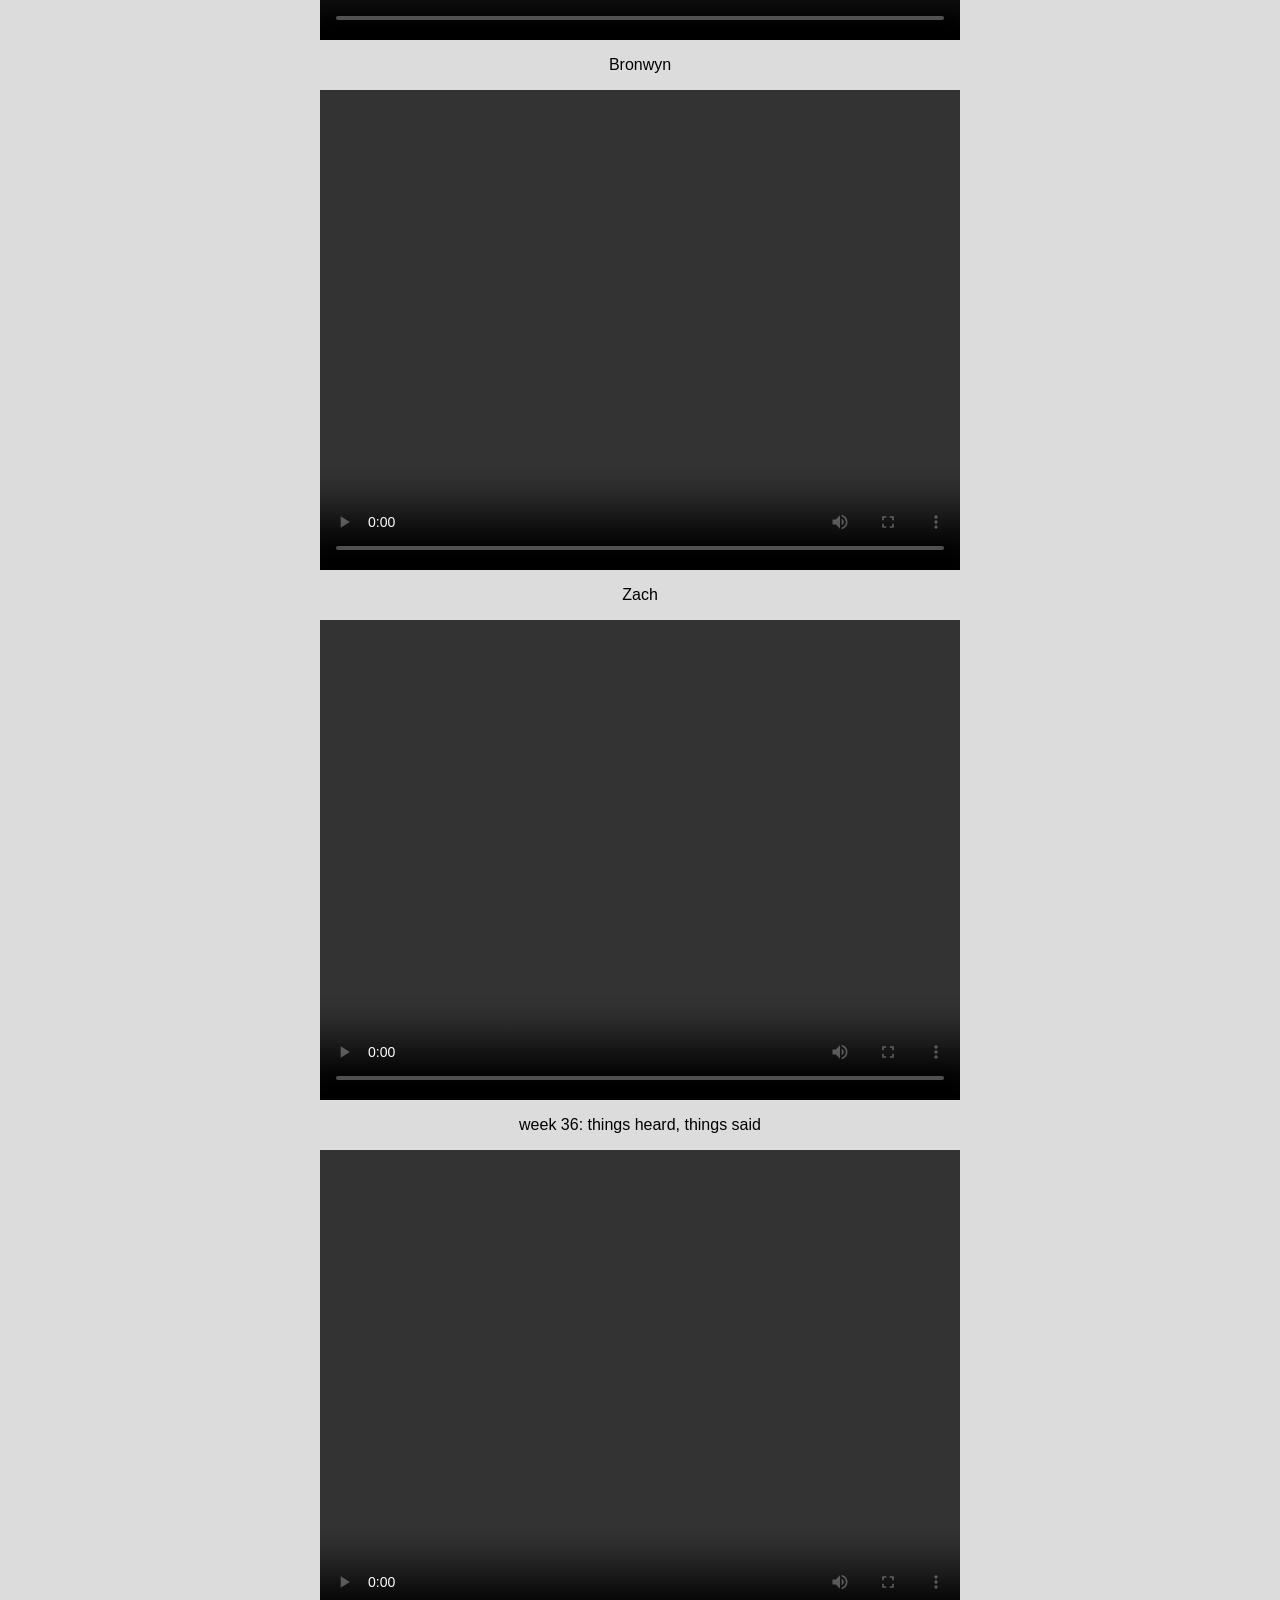
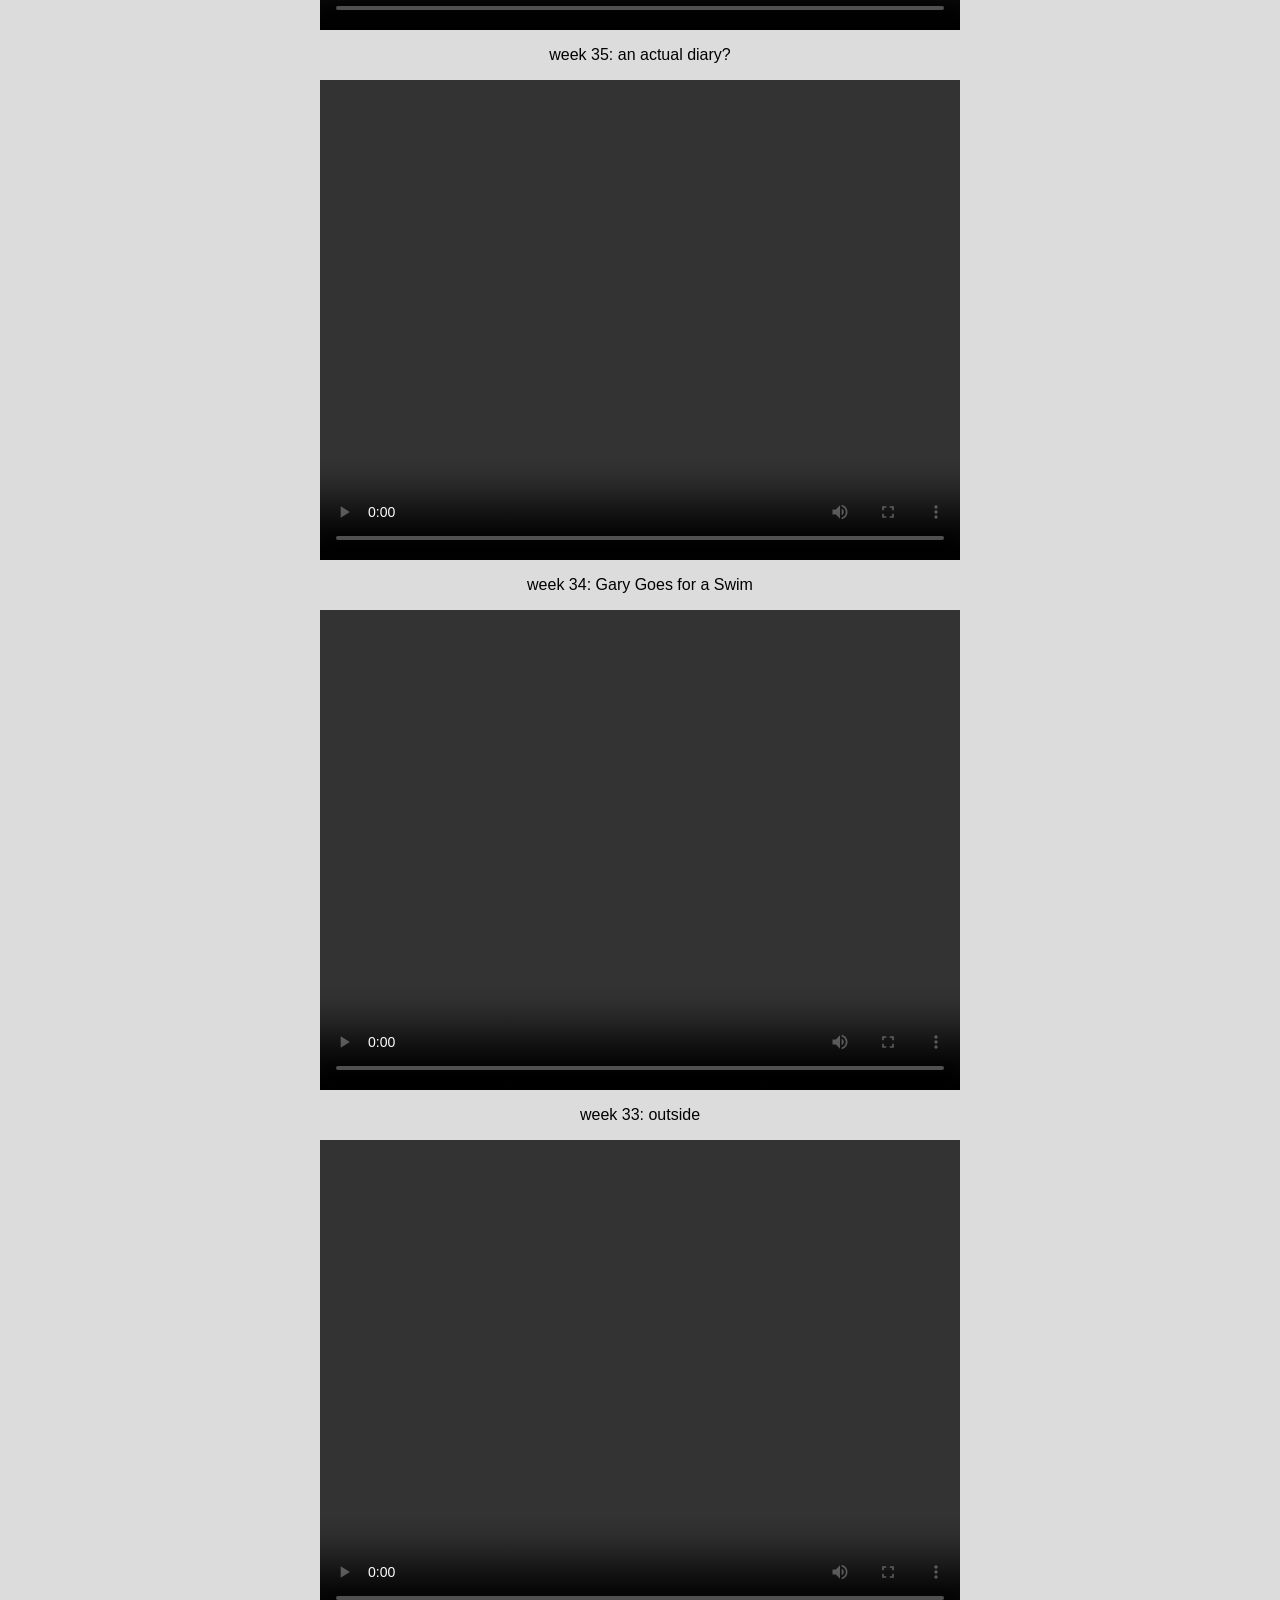
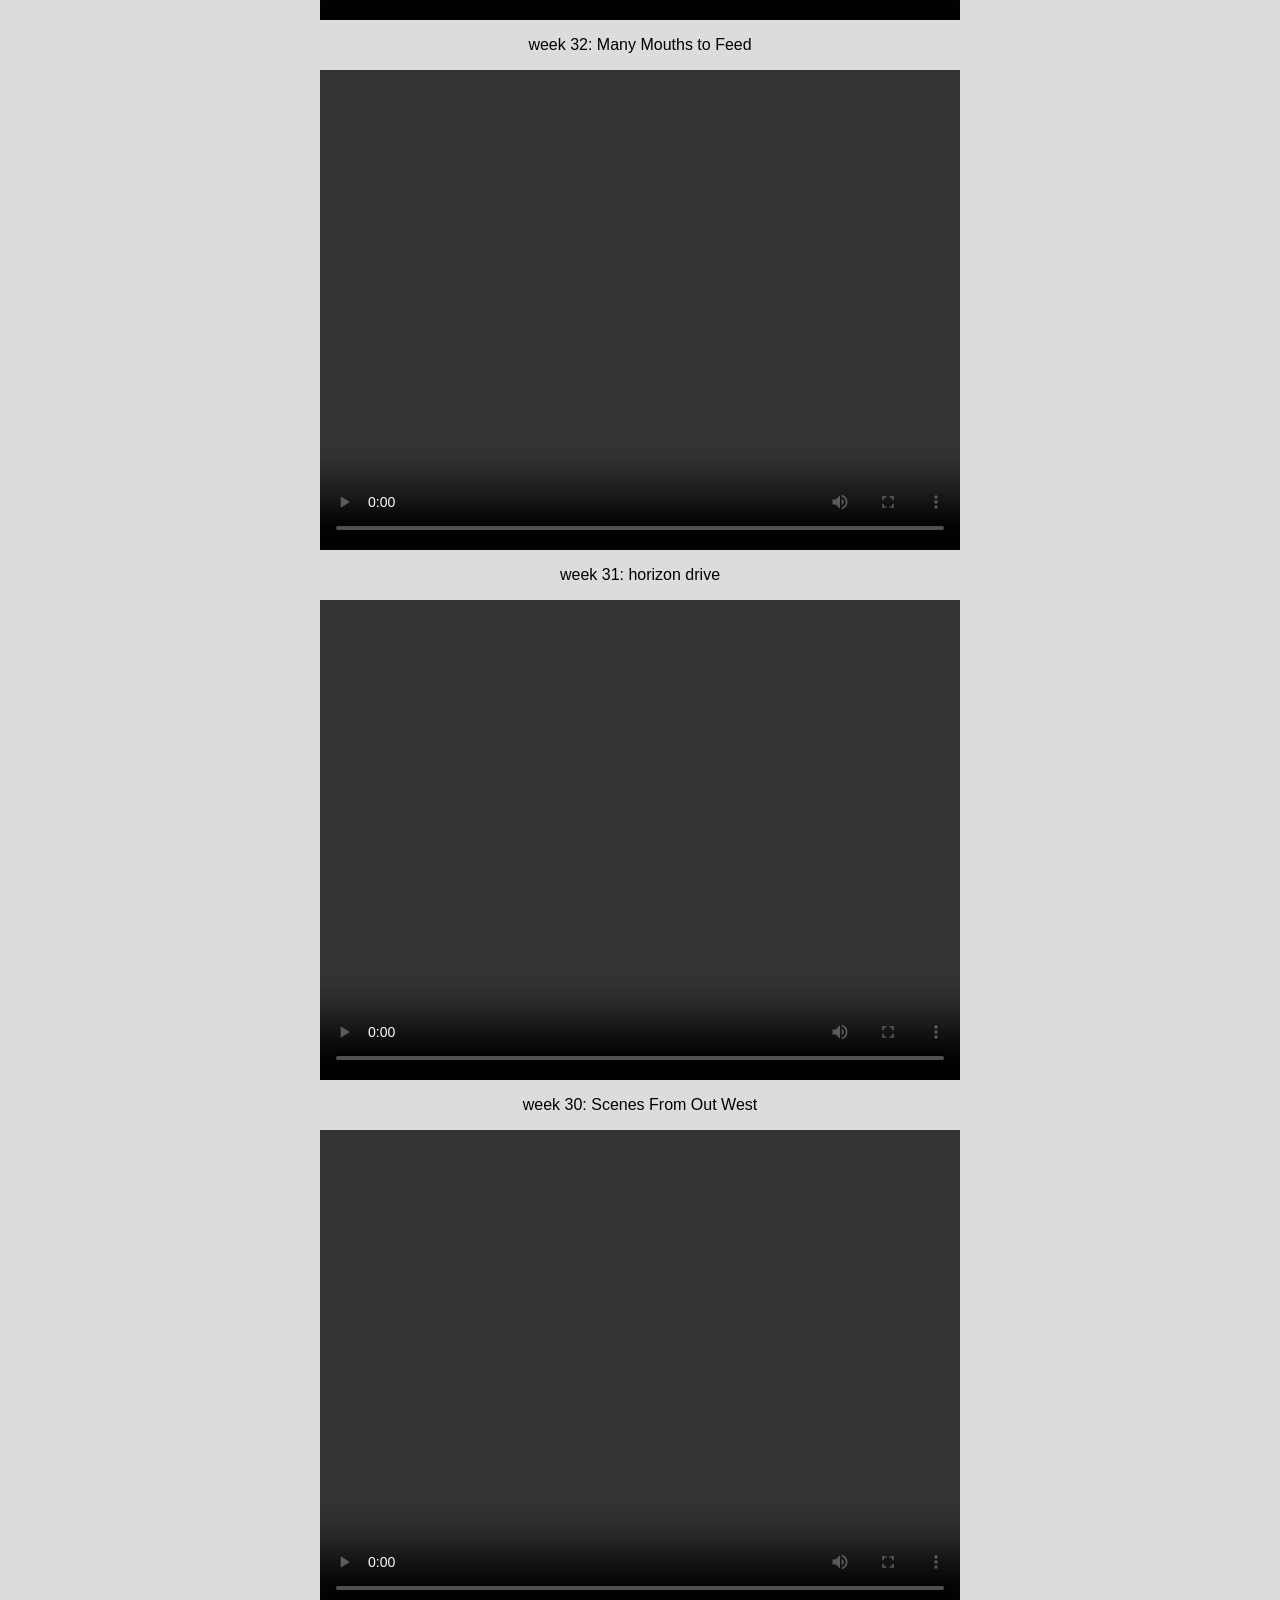
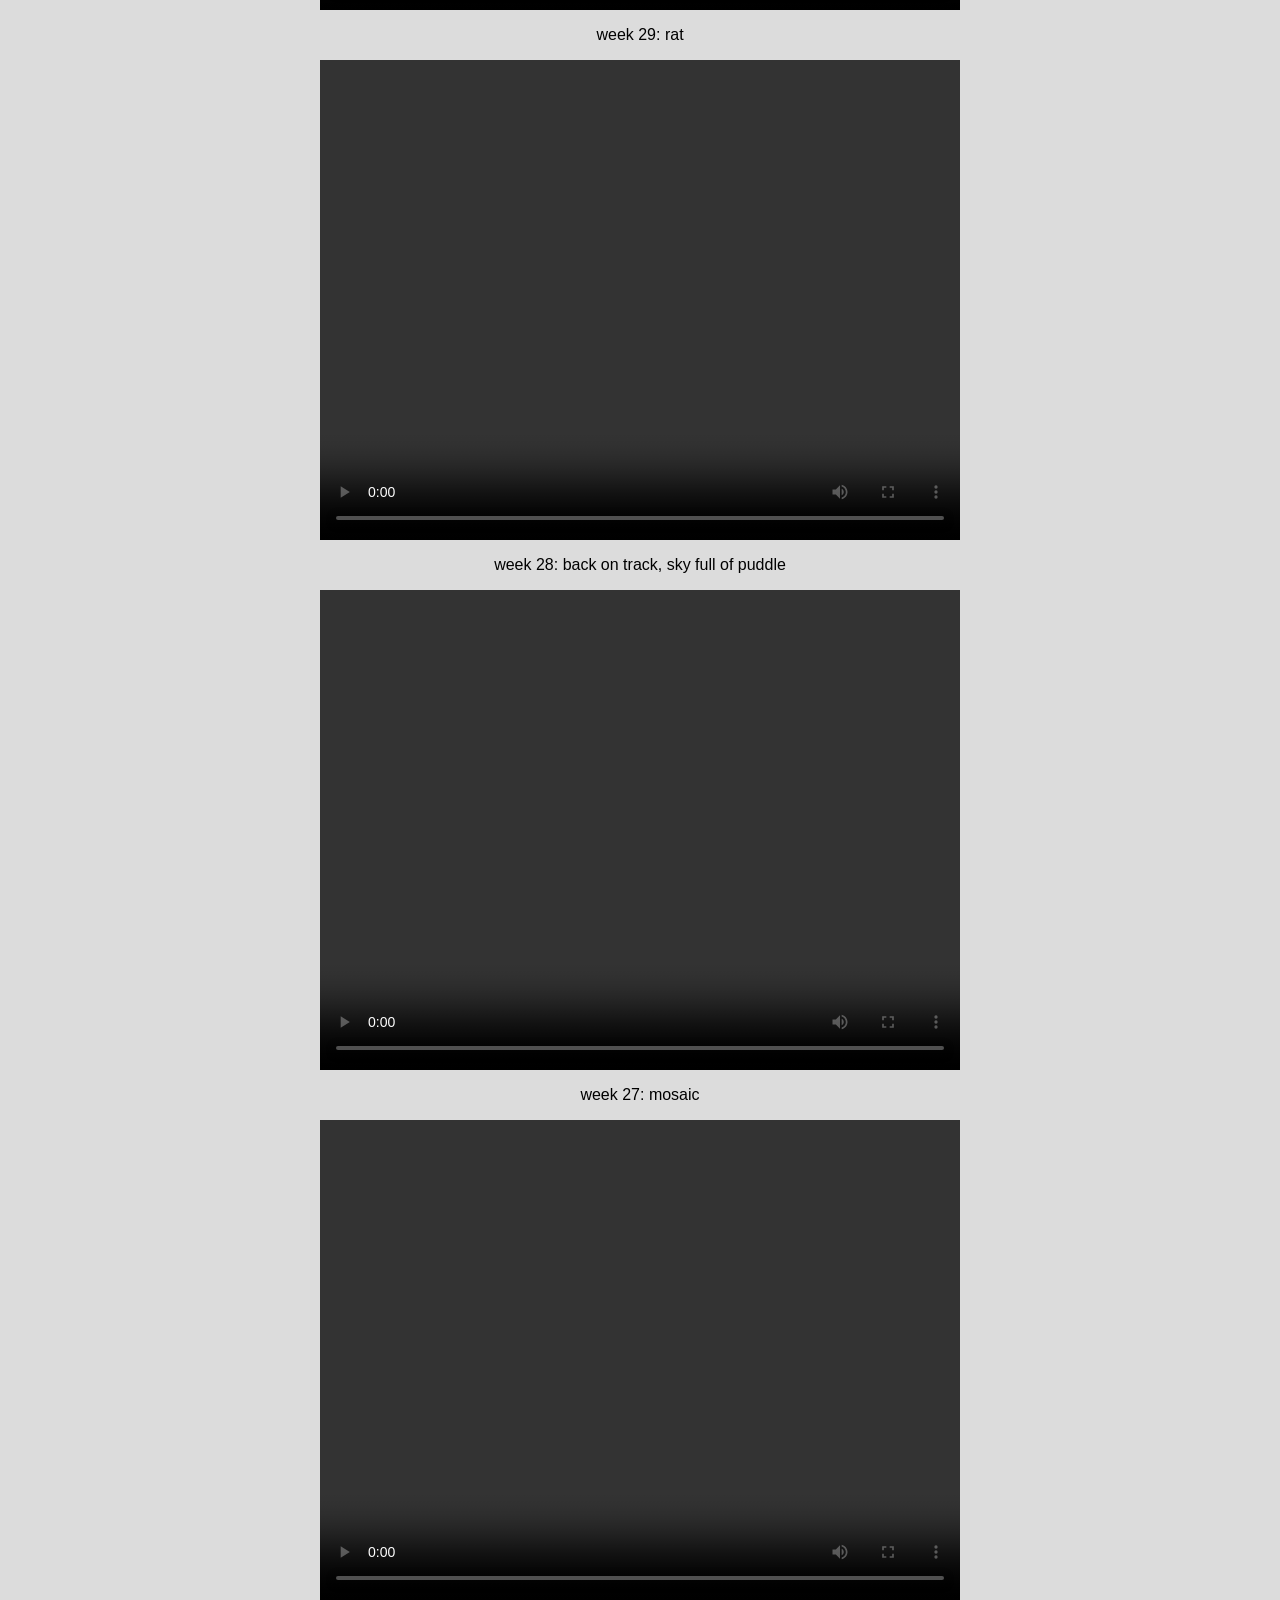
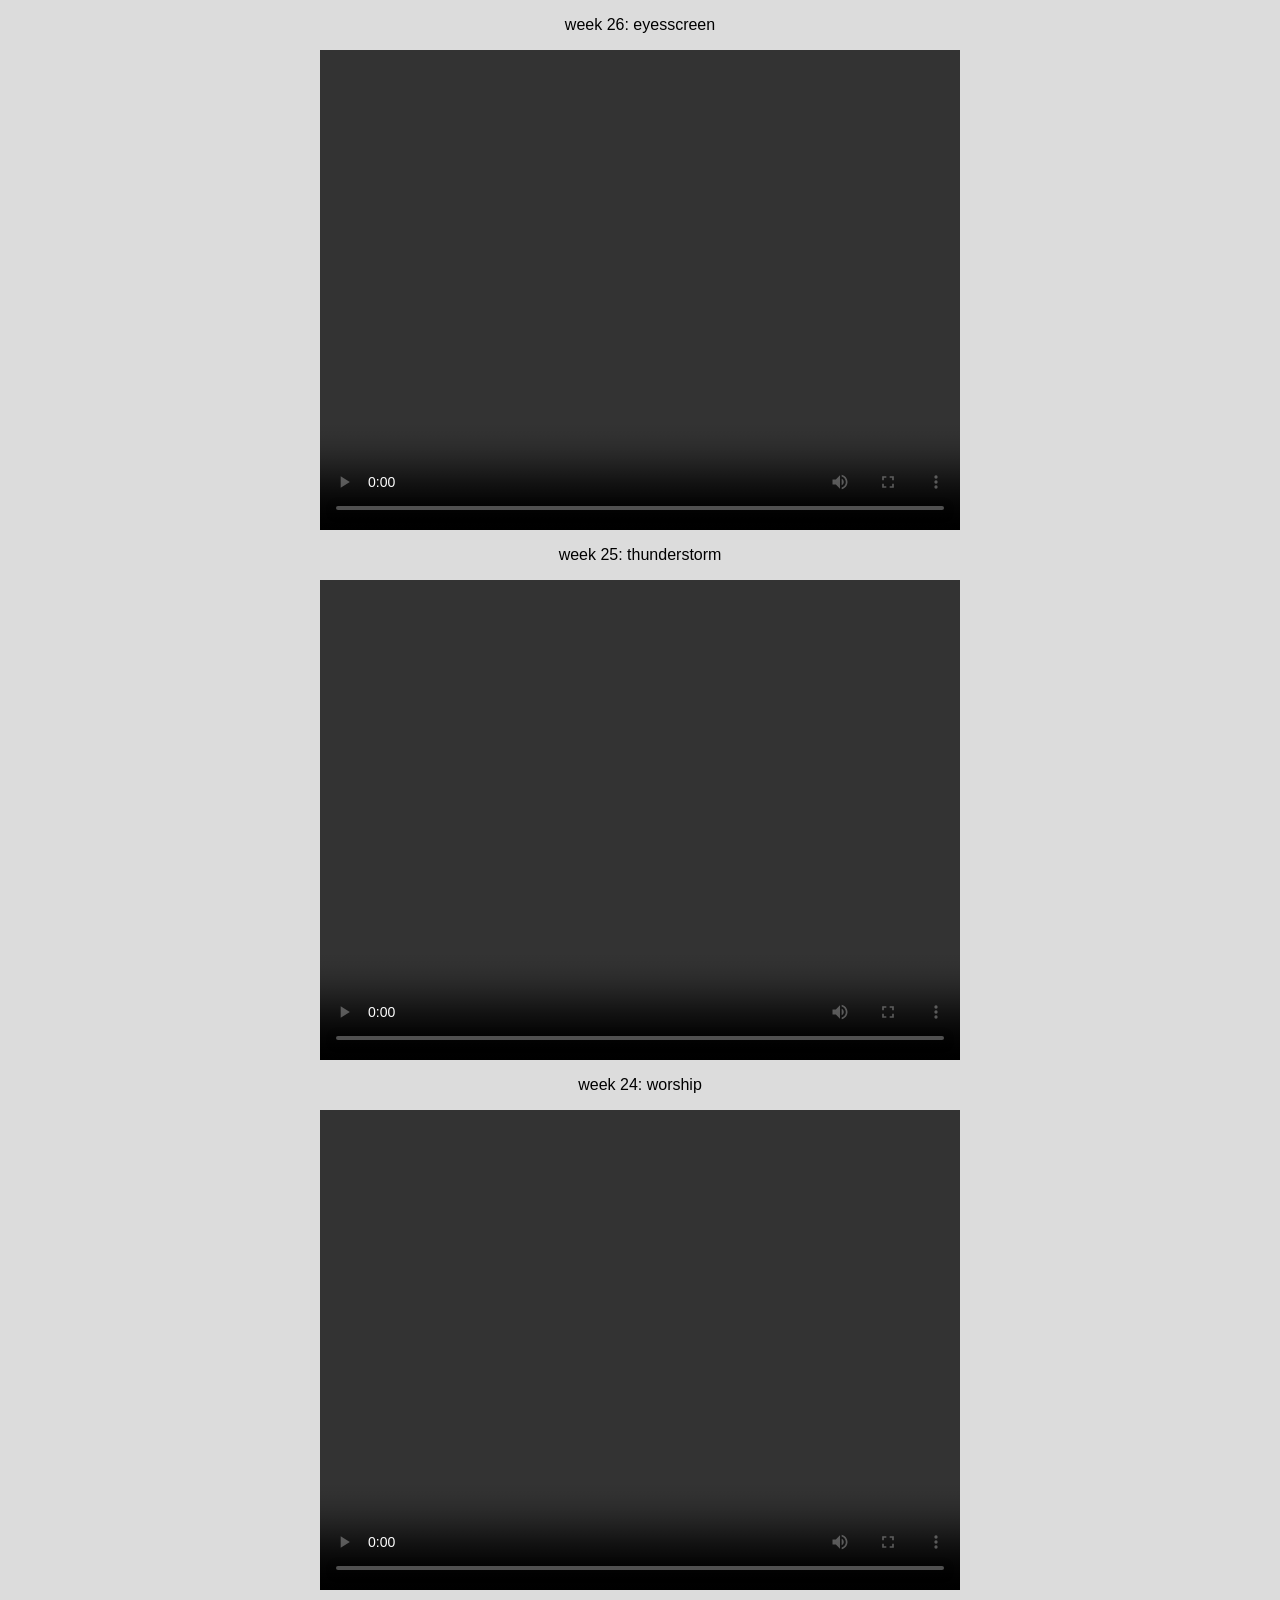
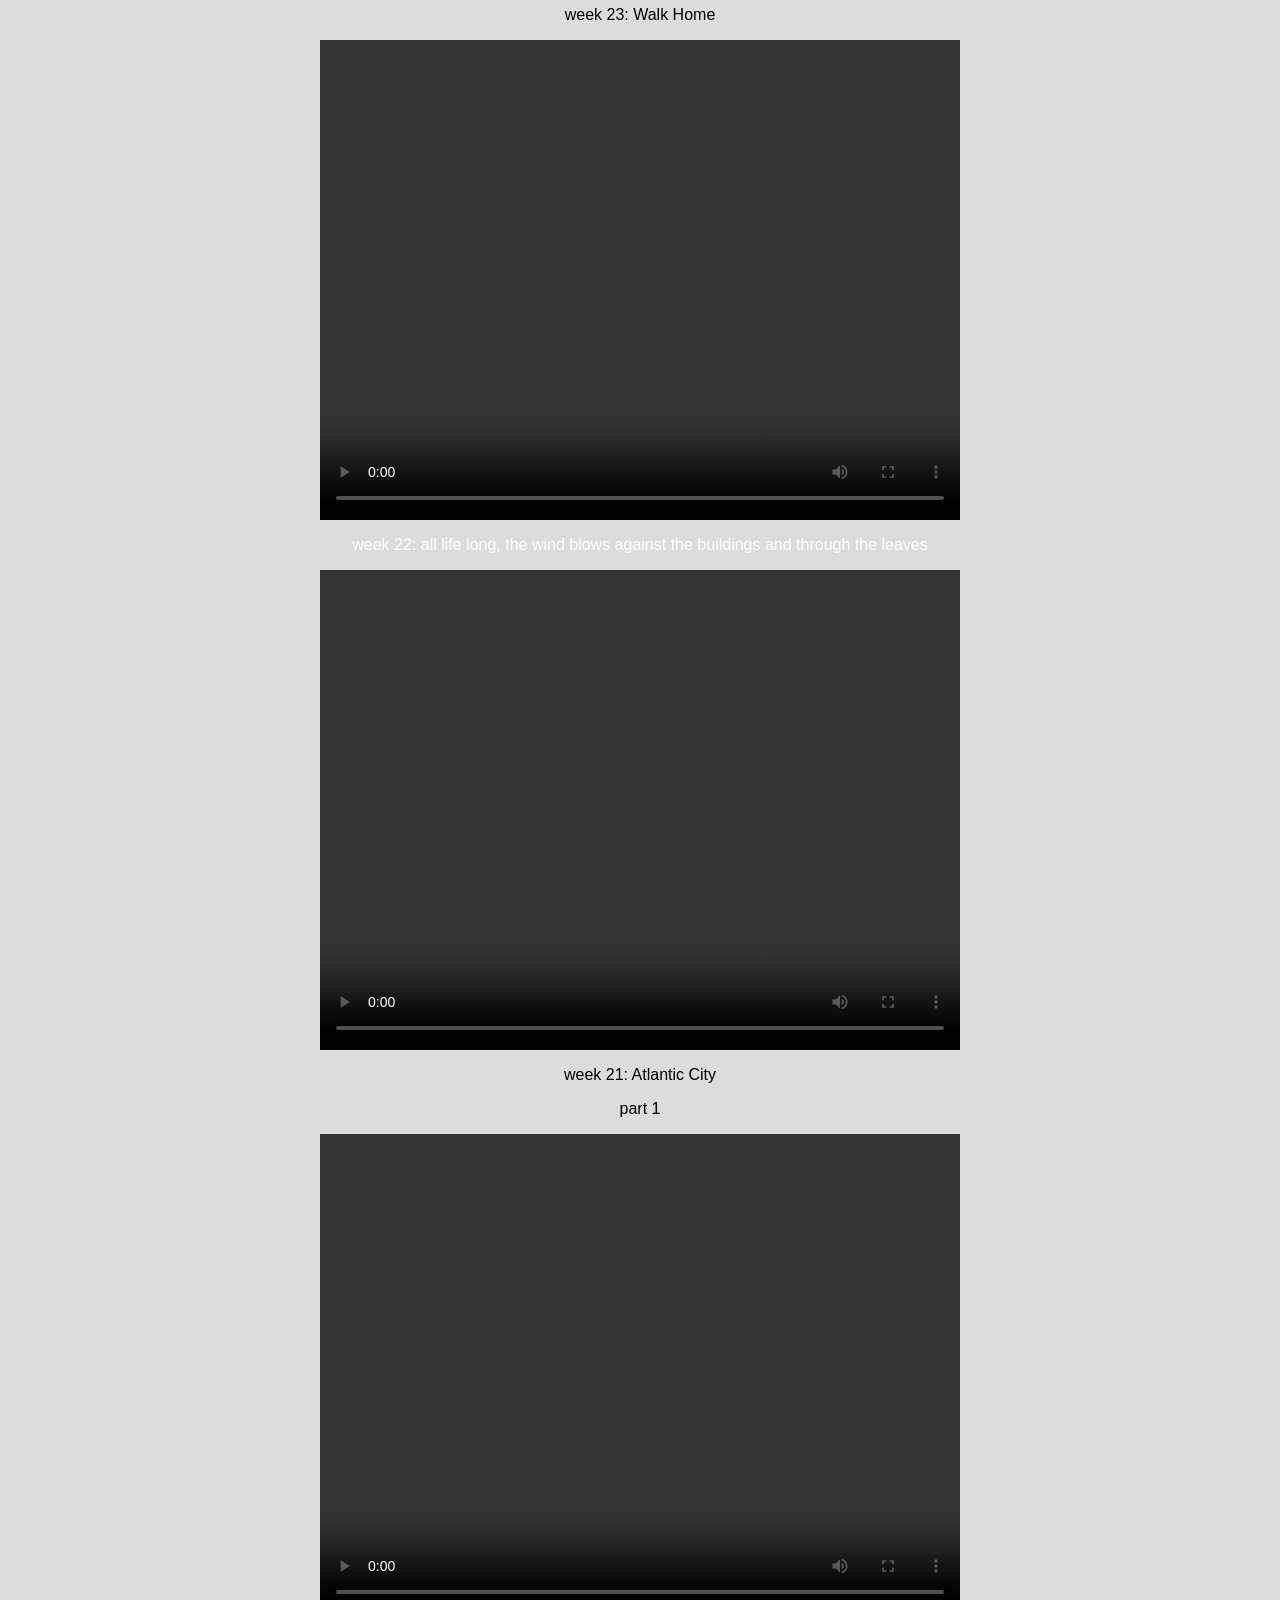
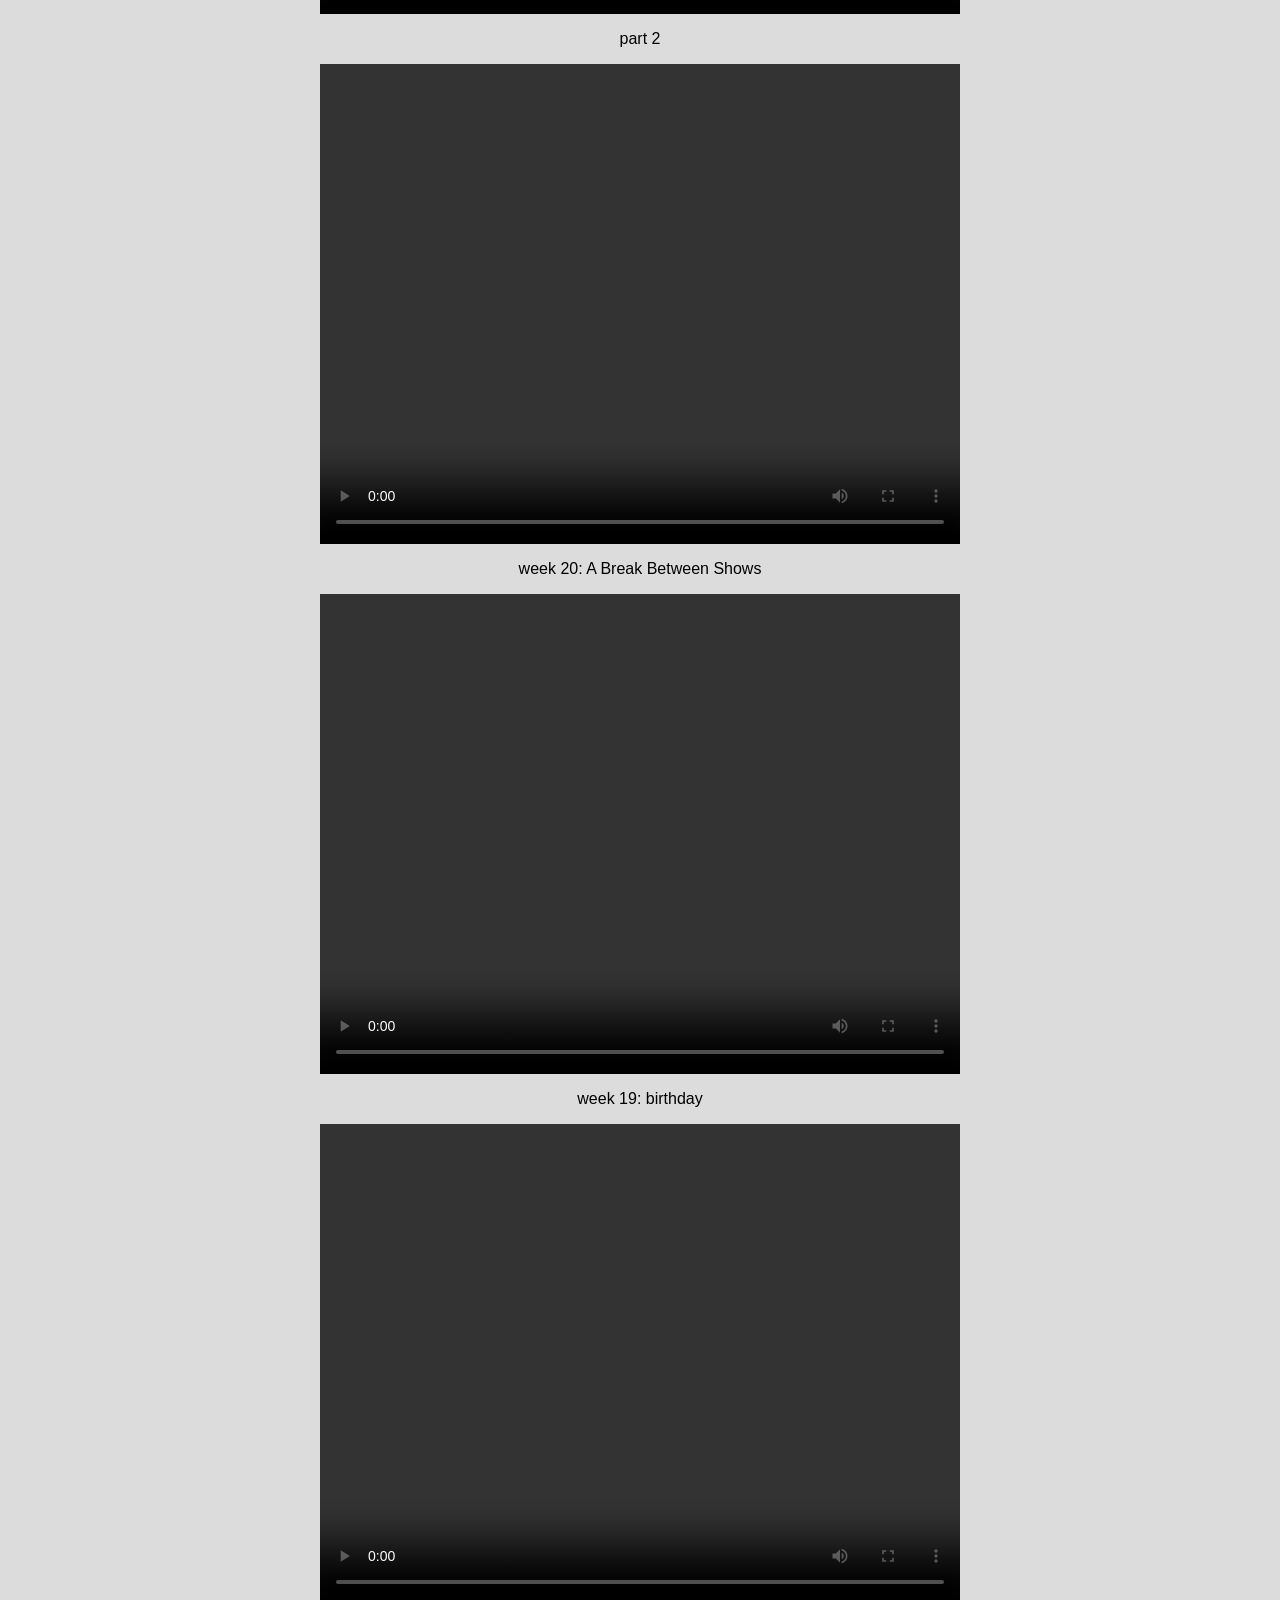
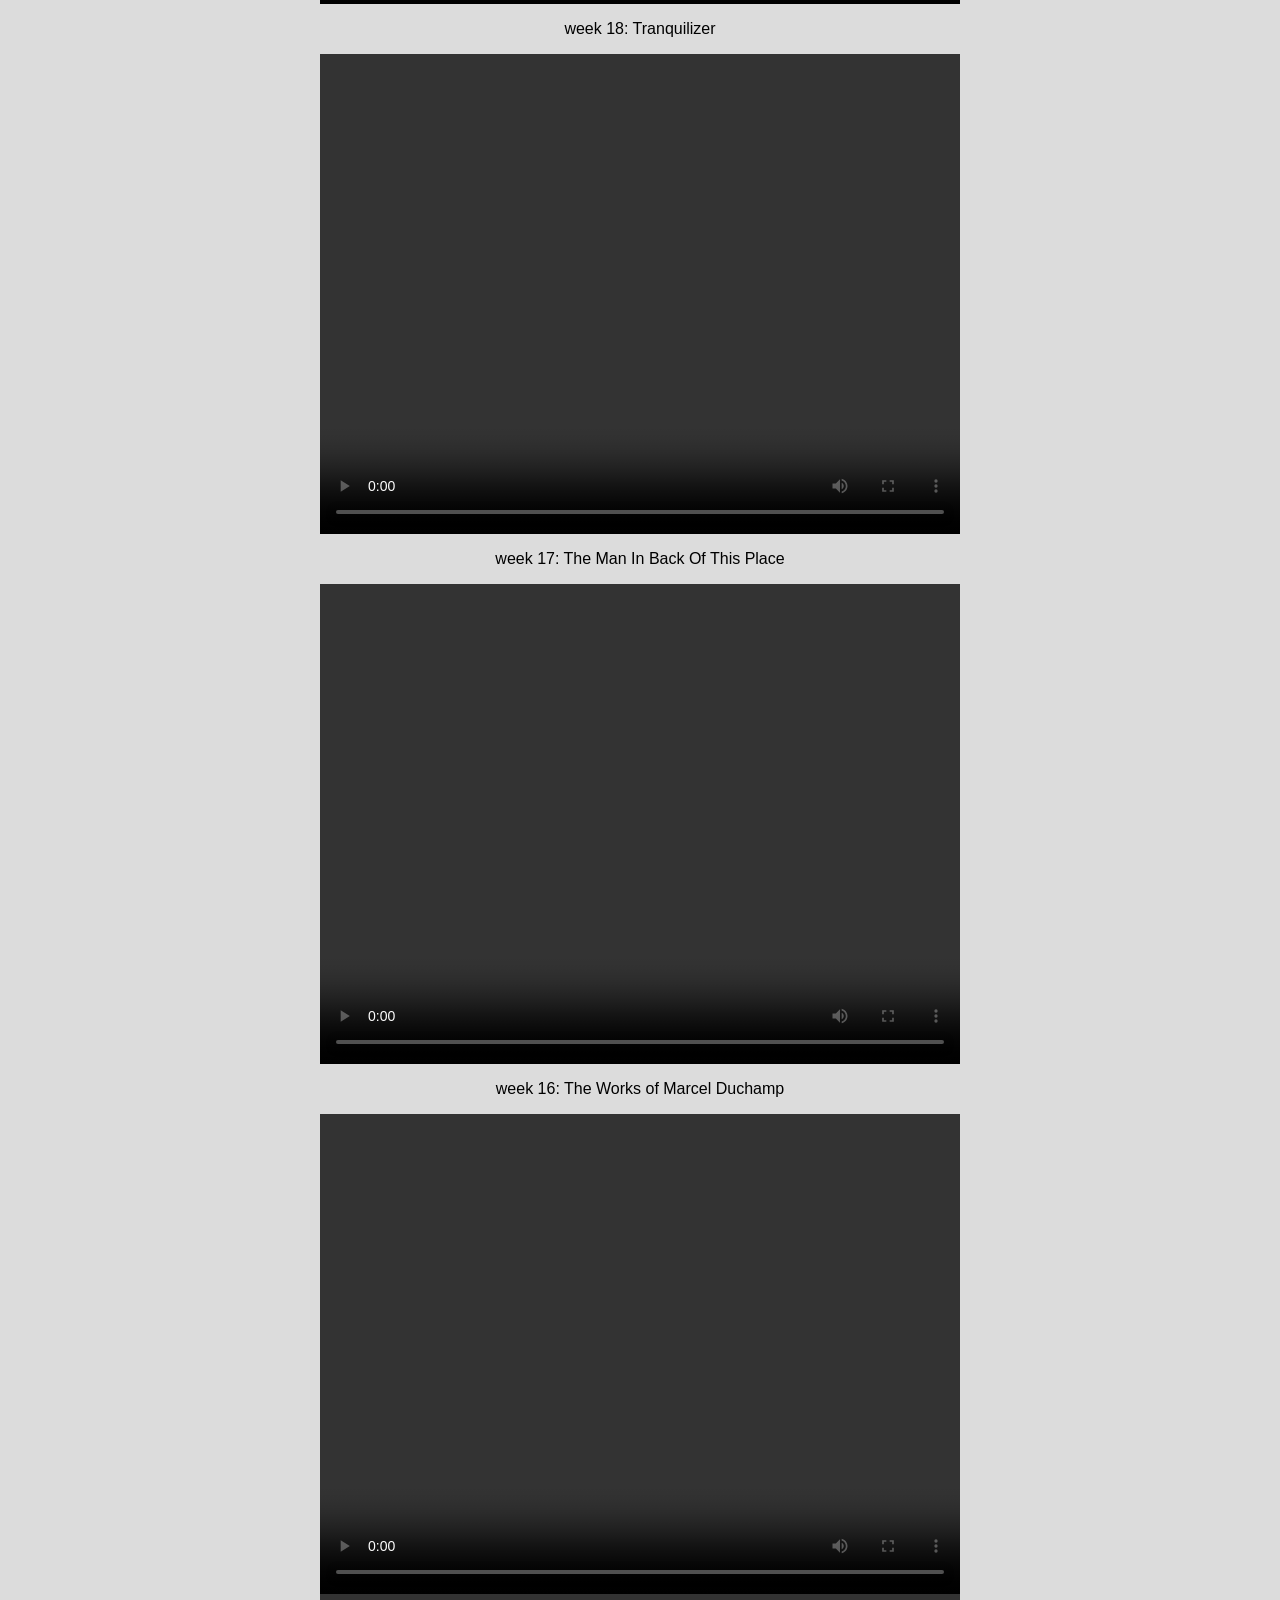
==== commit 374afa04: "Update archive.html" ====
--- a/archive.html
+++ b/archive.html
@@ -2,7 +2,14 @@
   <div>
   <p style="font-family:helvetica">archive</p>
   </div>
-    <div>
+  <div>
+  <p style="font-family:helvetica;">week 42: Hand on Thursday</p>
+  </div>
+  <div>
+   <video width="640" height="480" controls> <source src="johnsvideodiary-week42.mp4" type="video/mp4">
+   </video>
+  </div>
+  <div>
   <p style="font-family:helvetica;">week 41: two mornings</p>
   </div>
   <div>
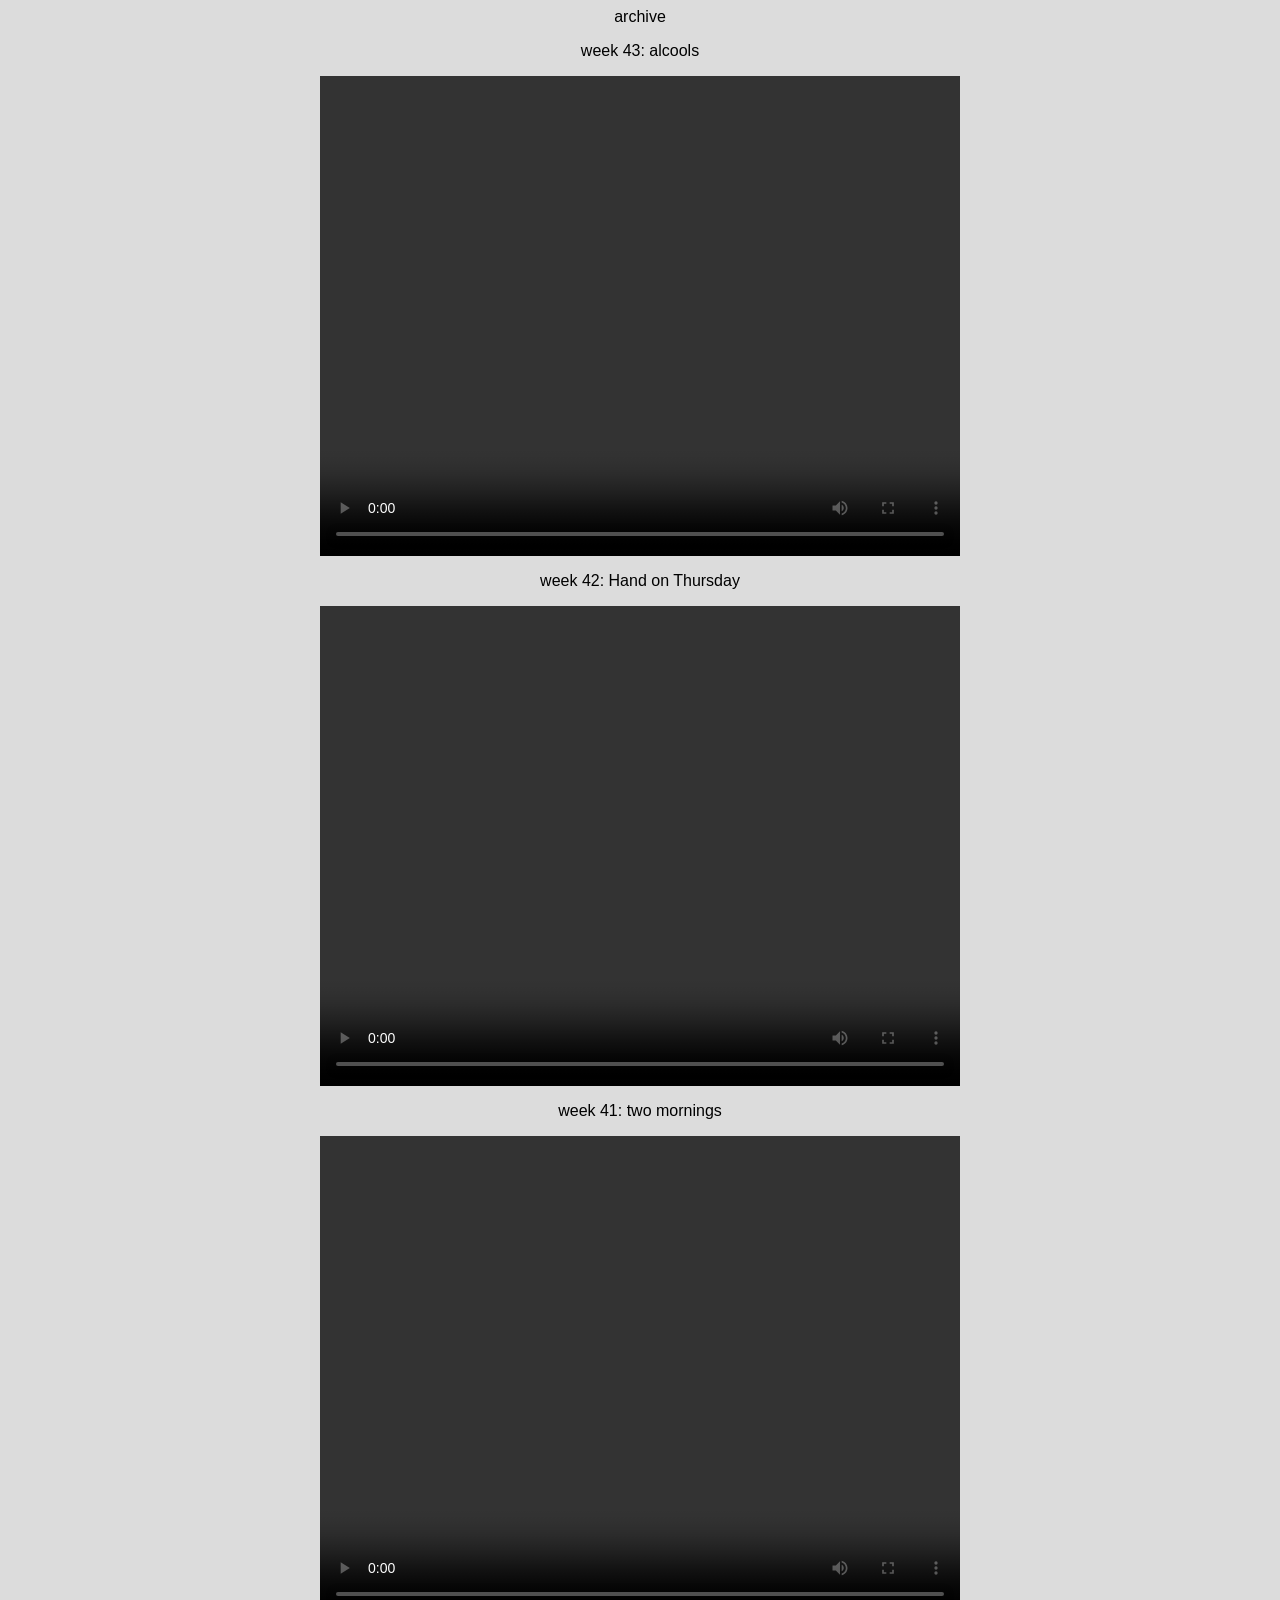
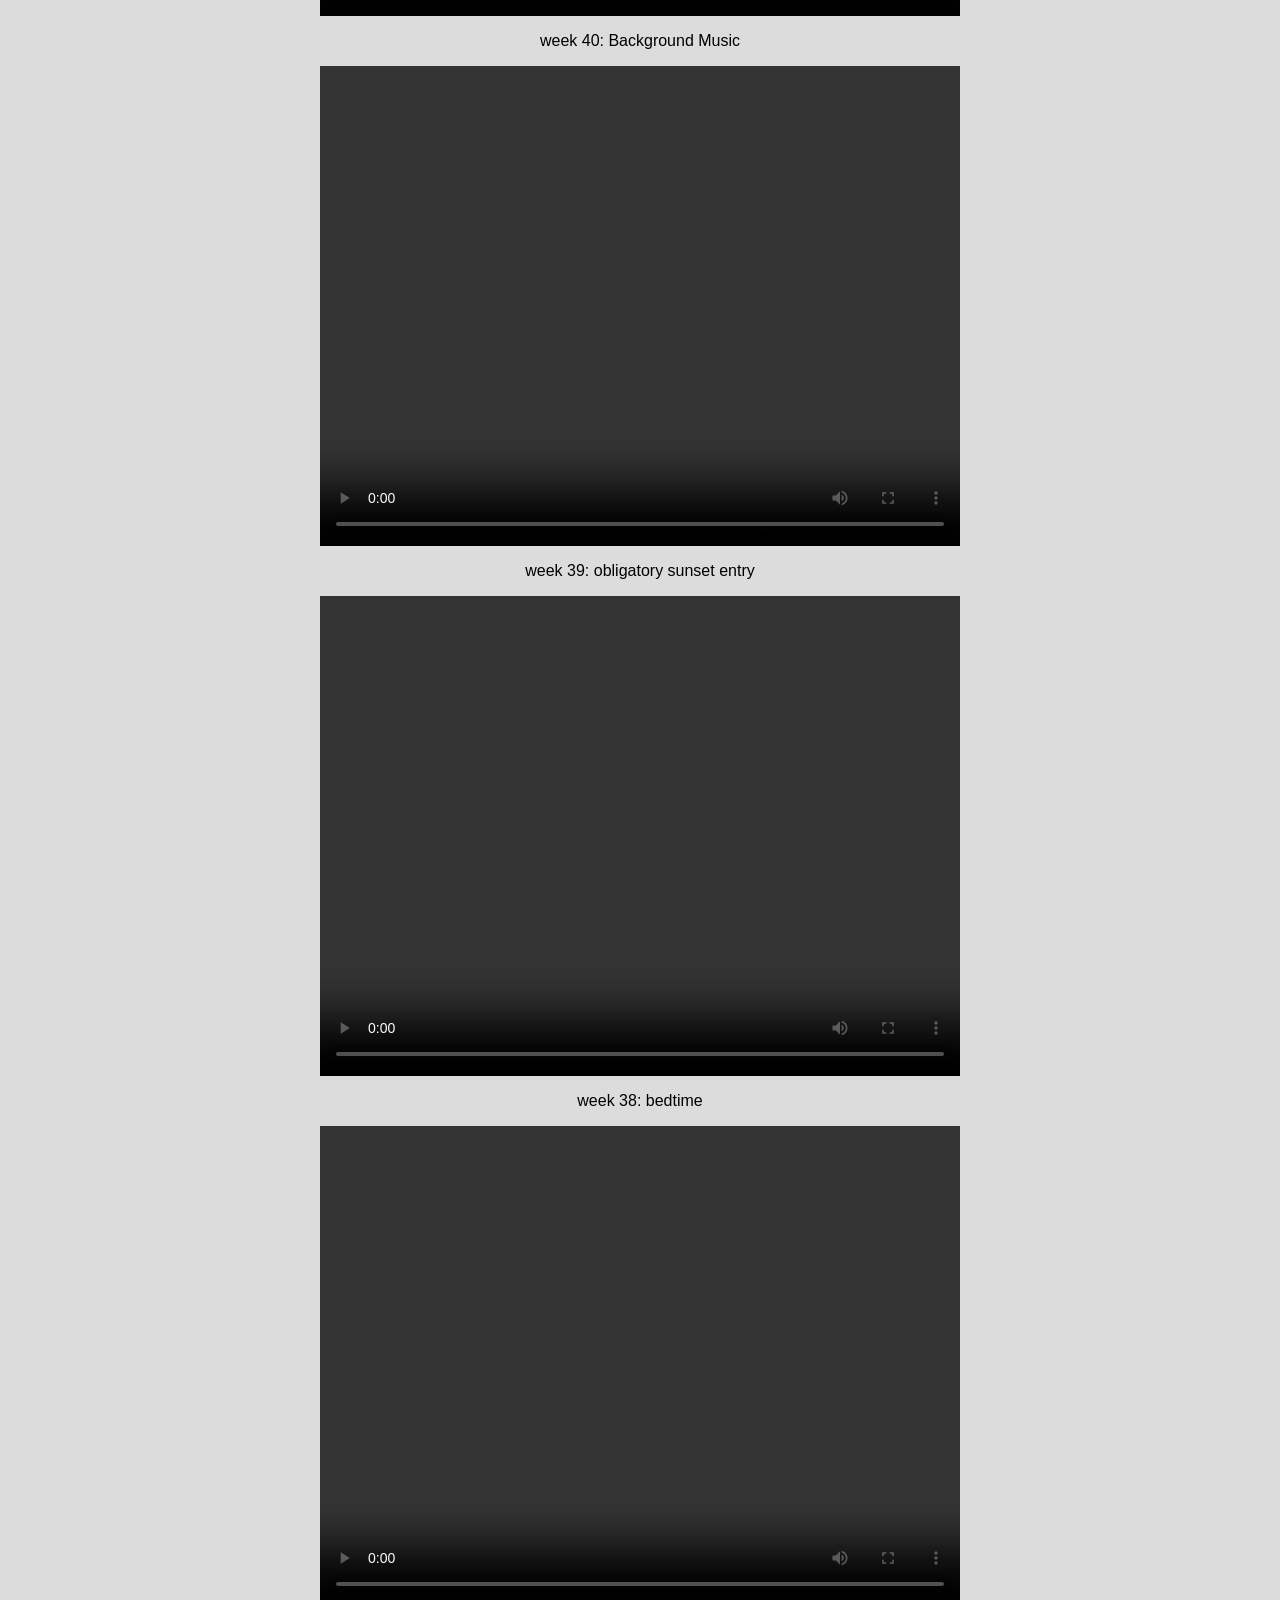
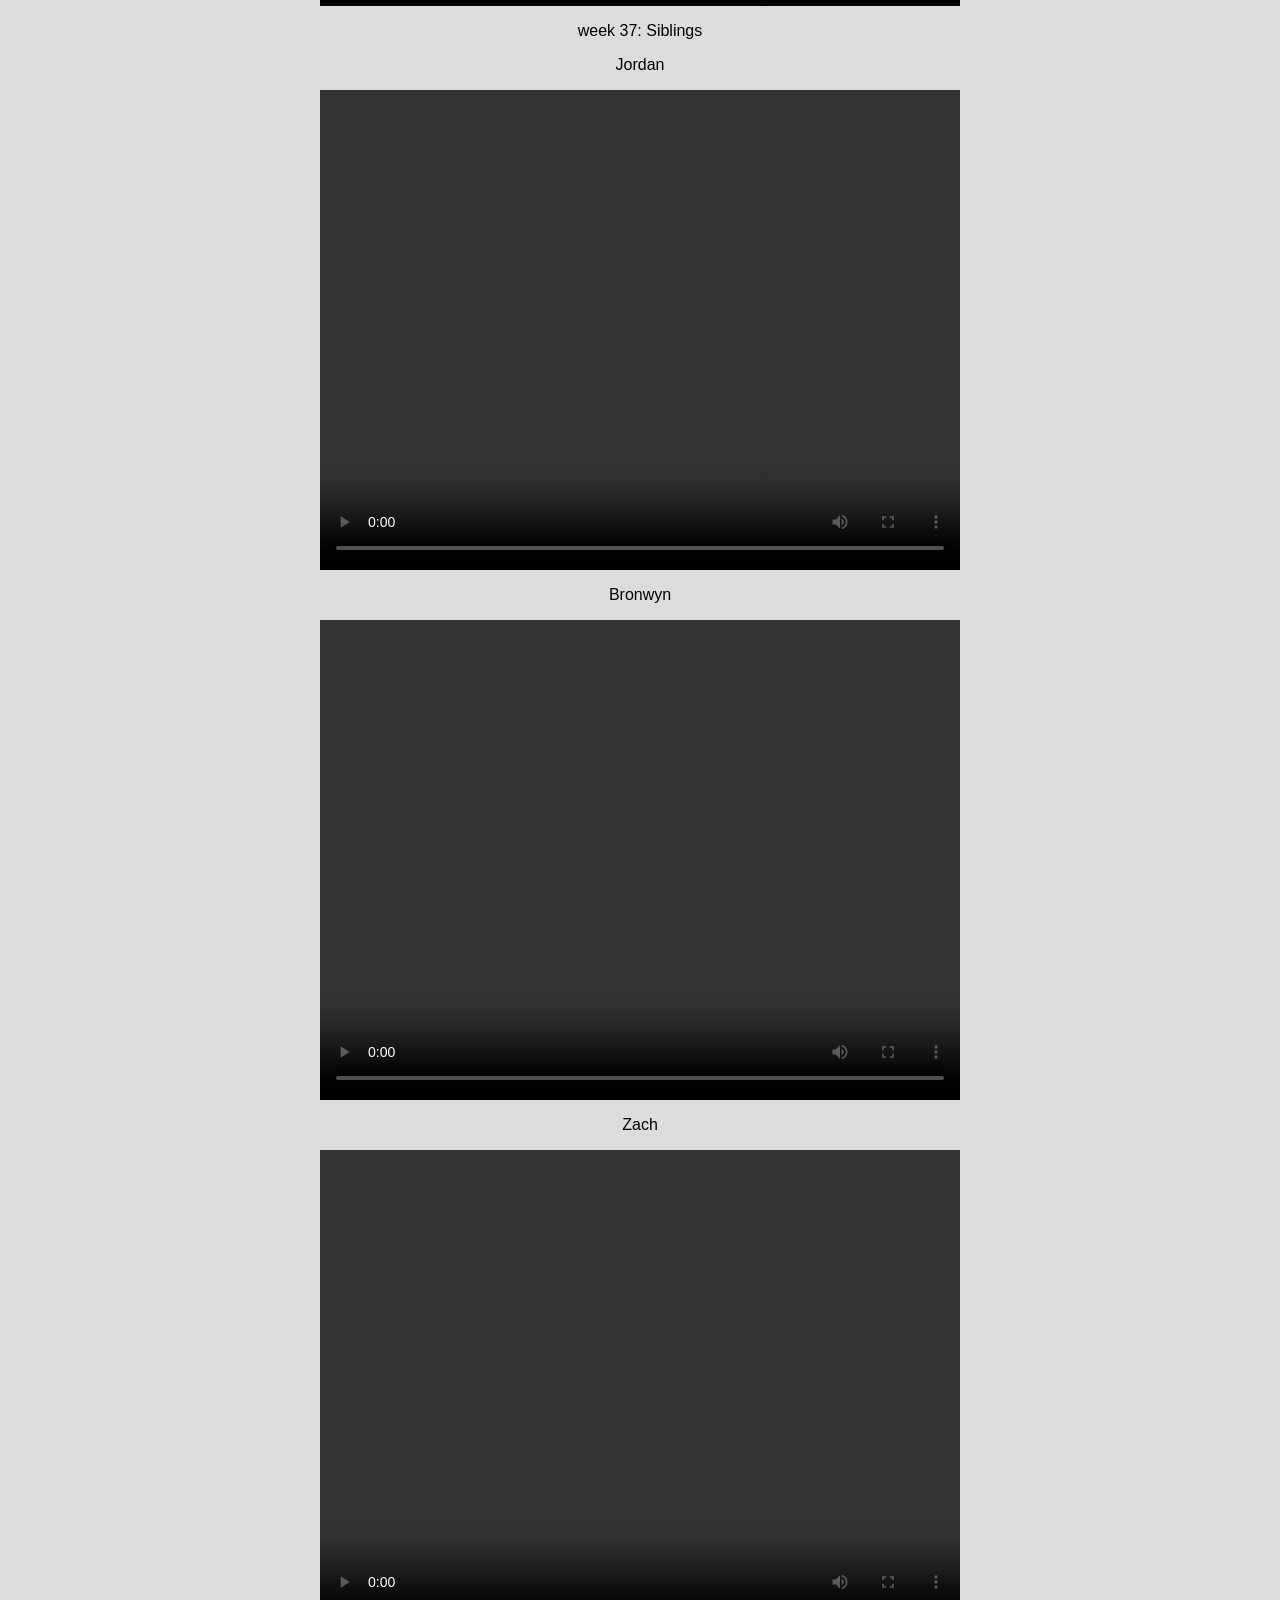
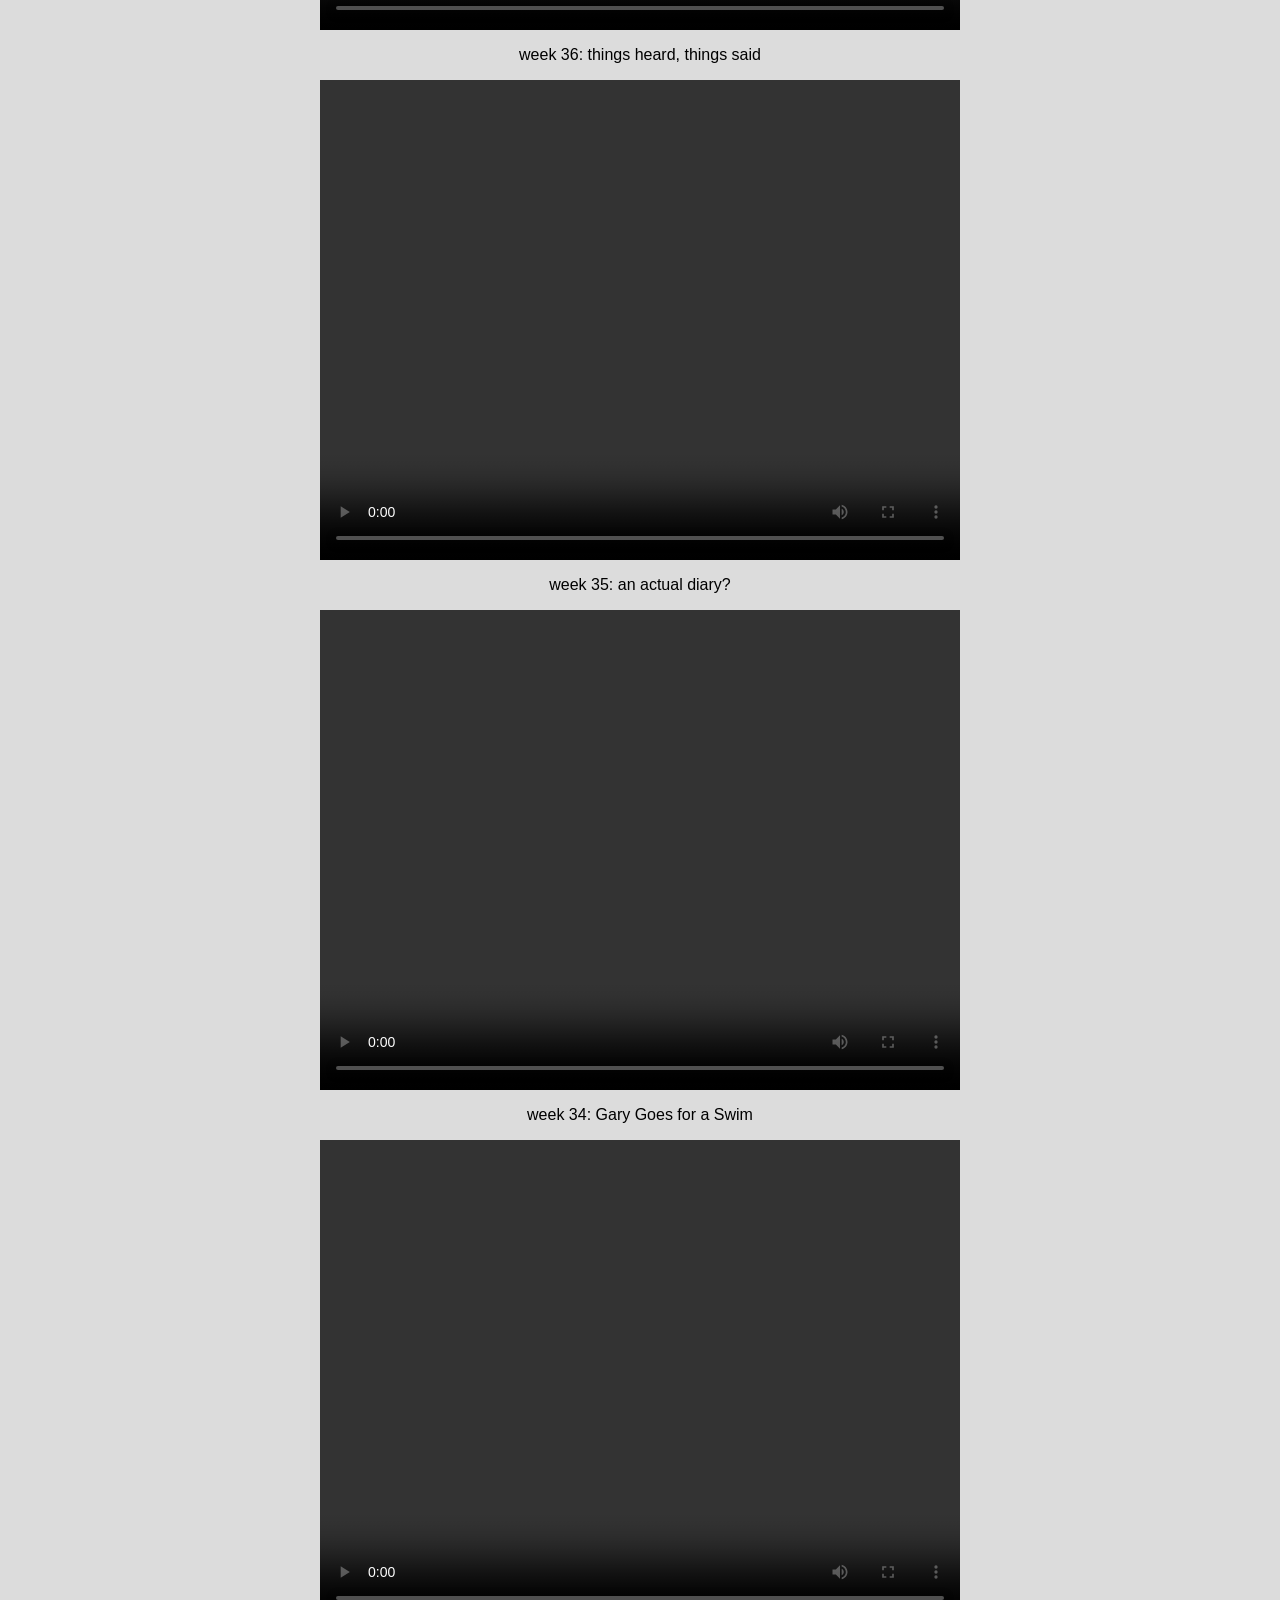
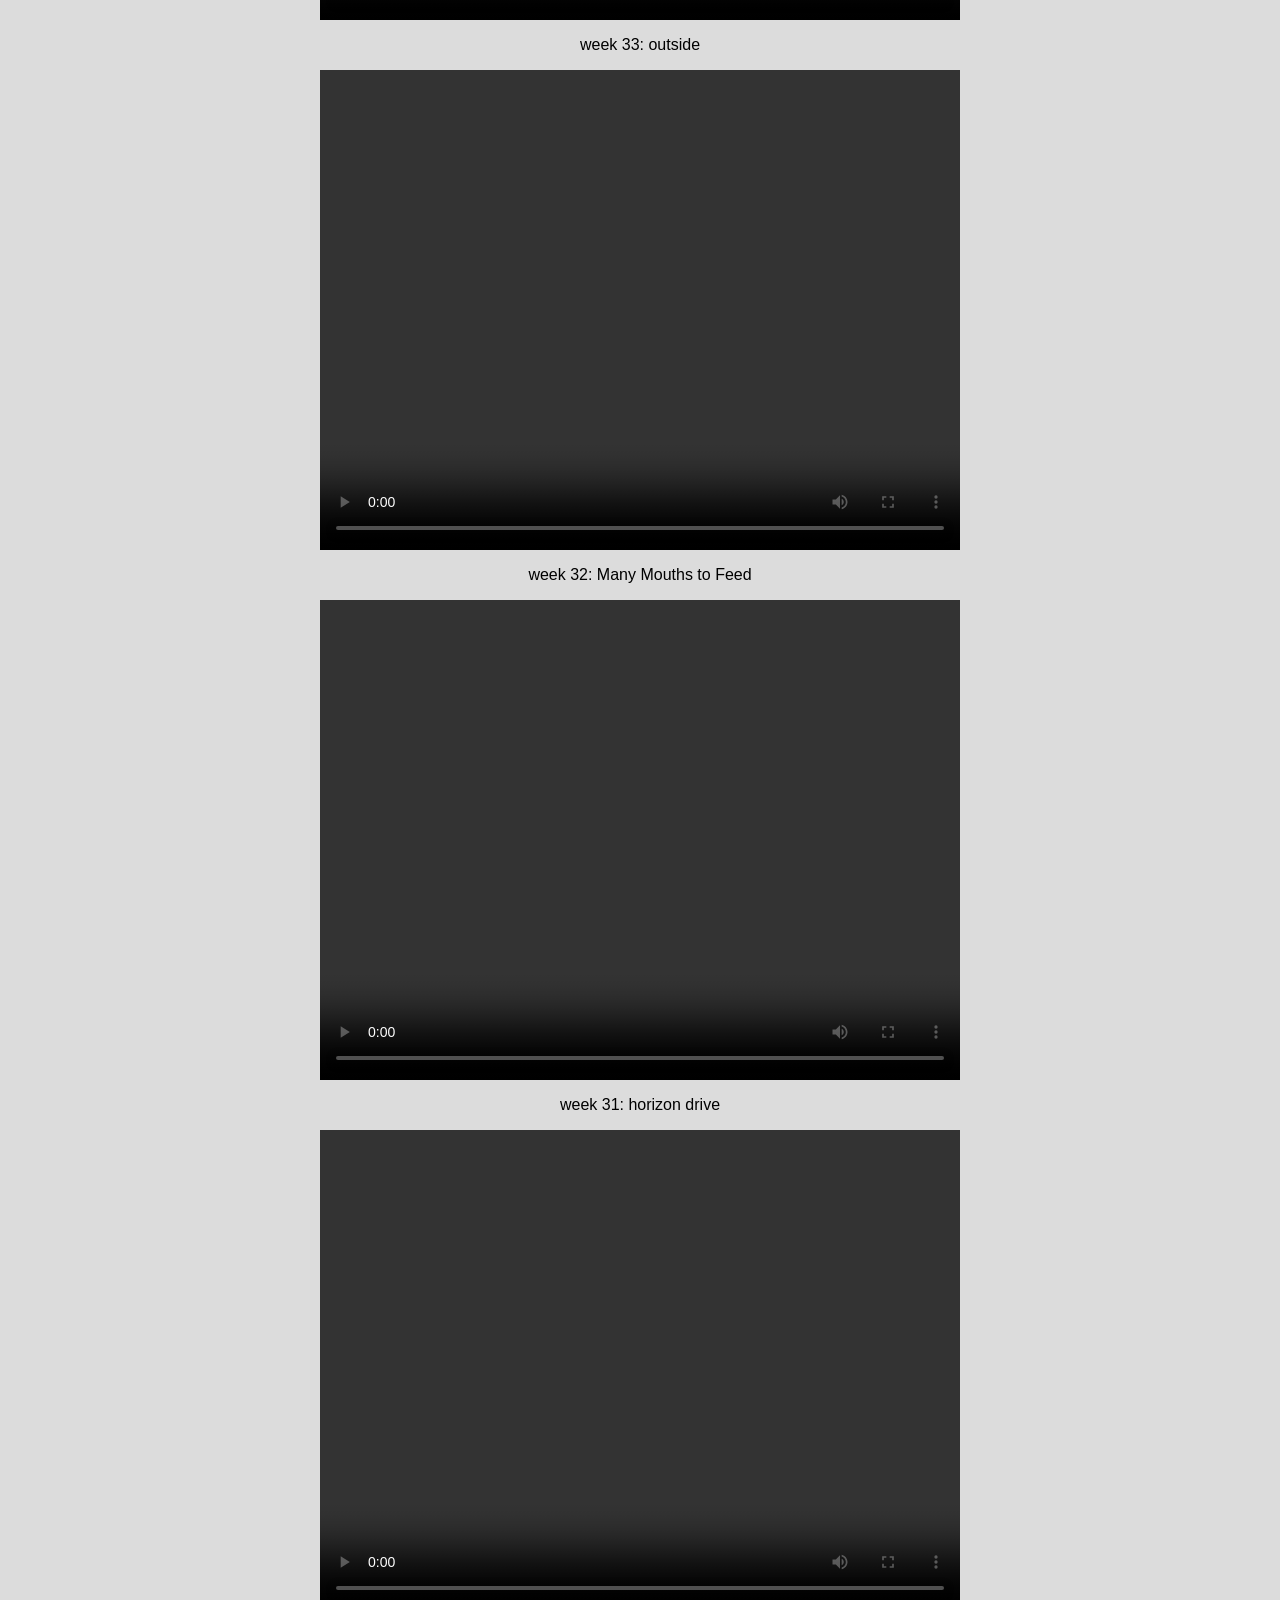
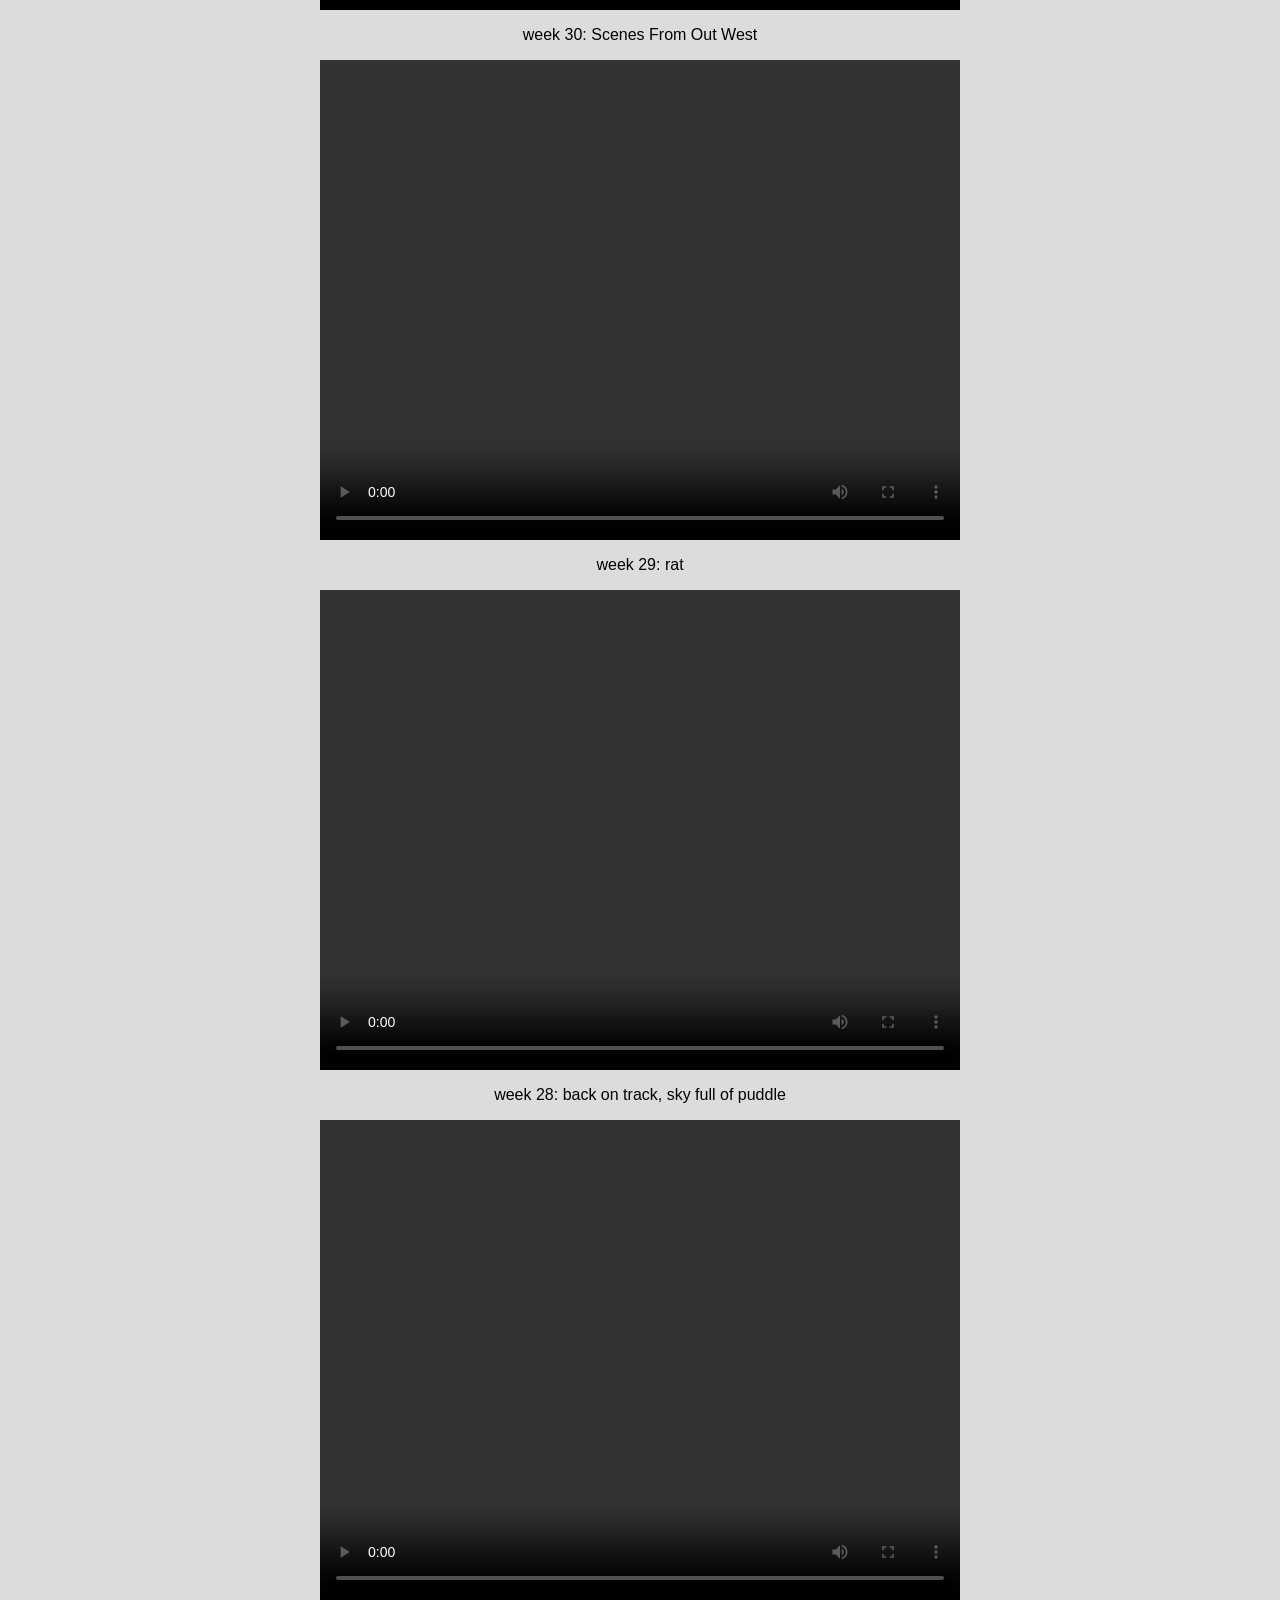
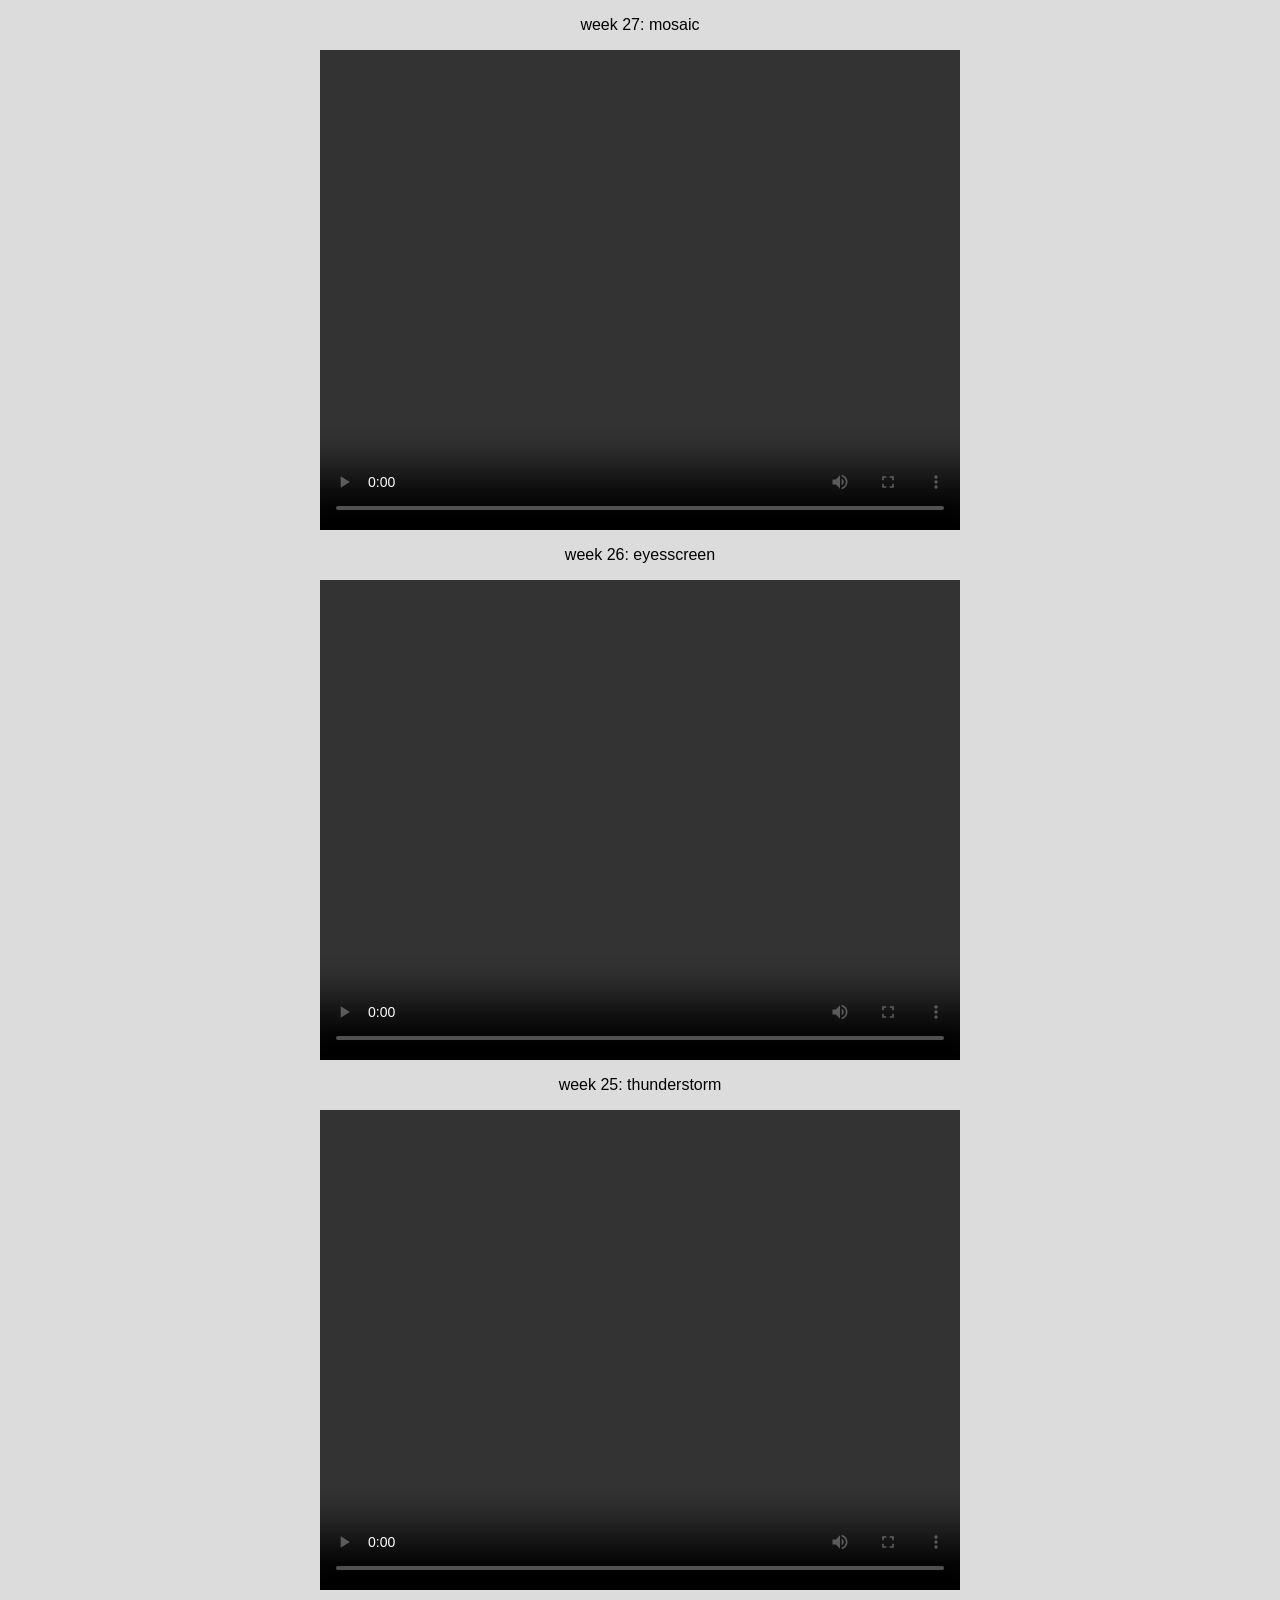
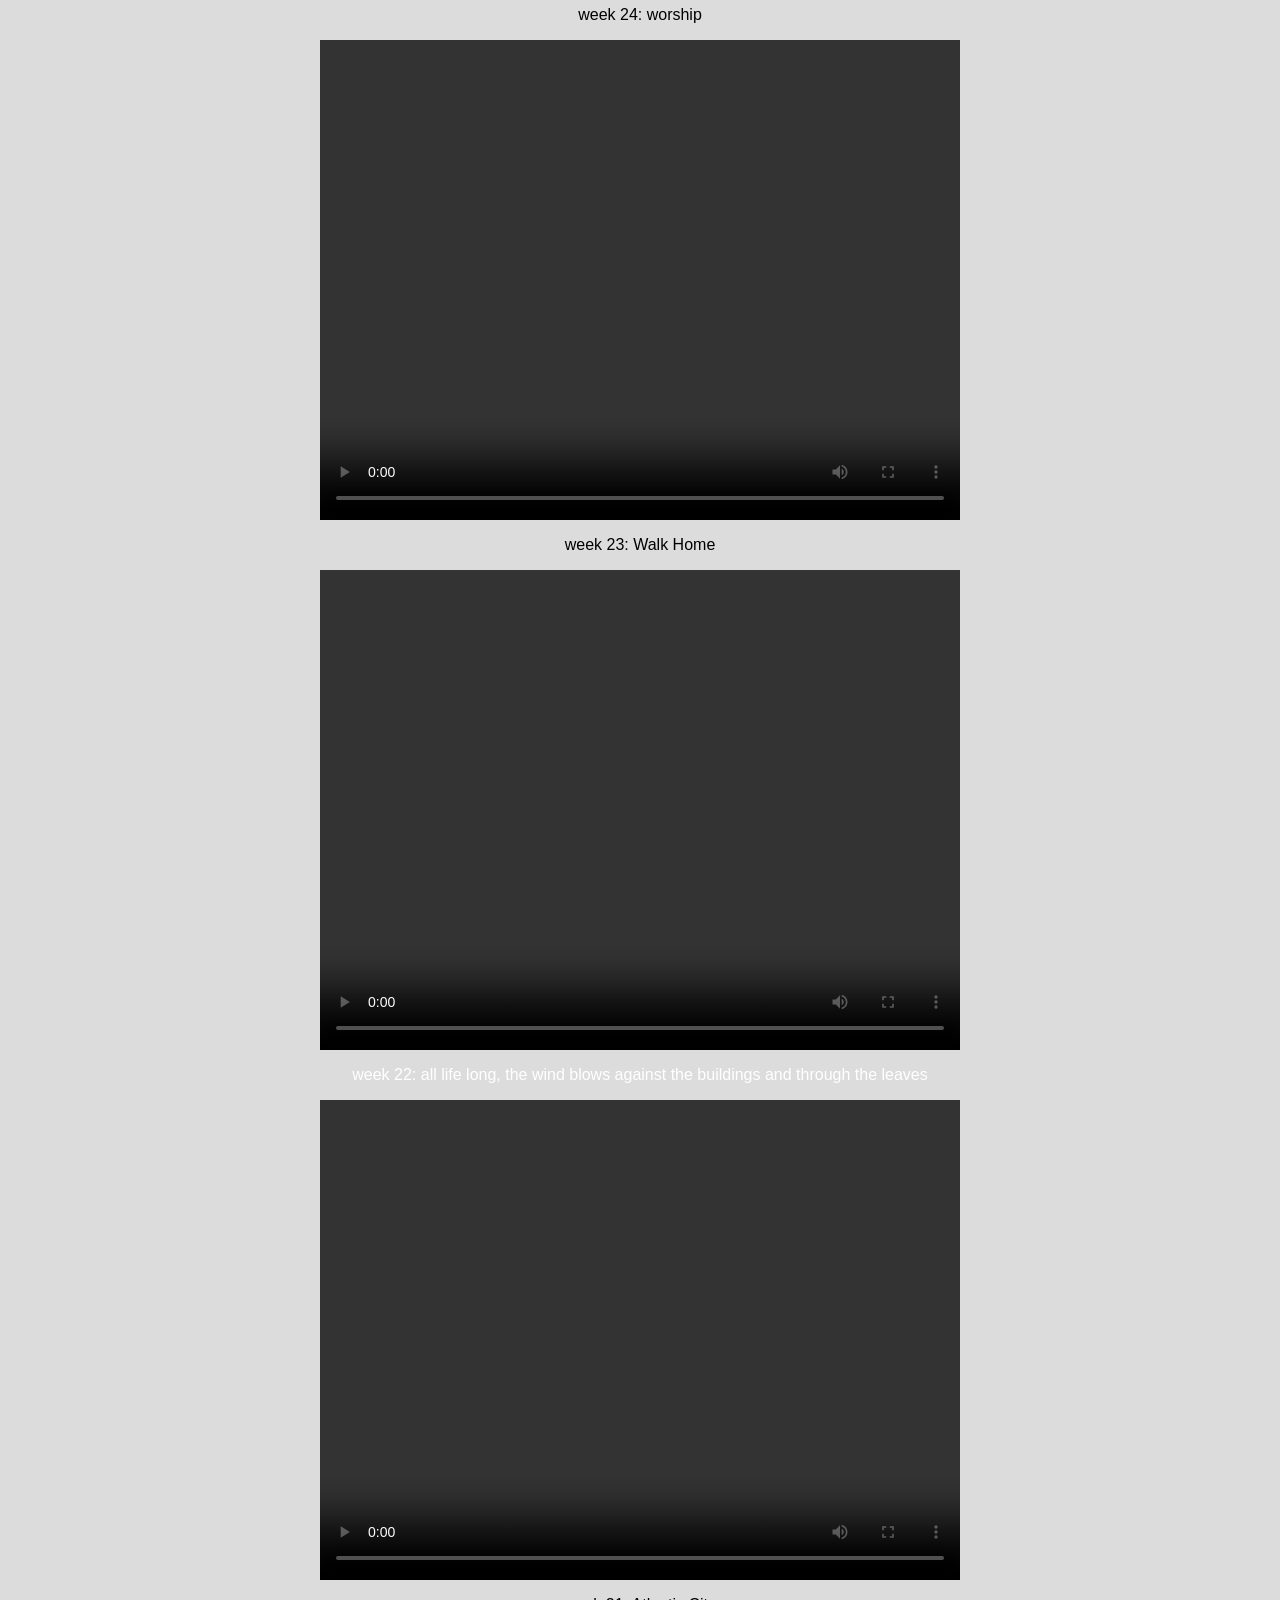
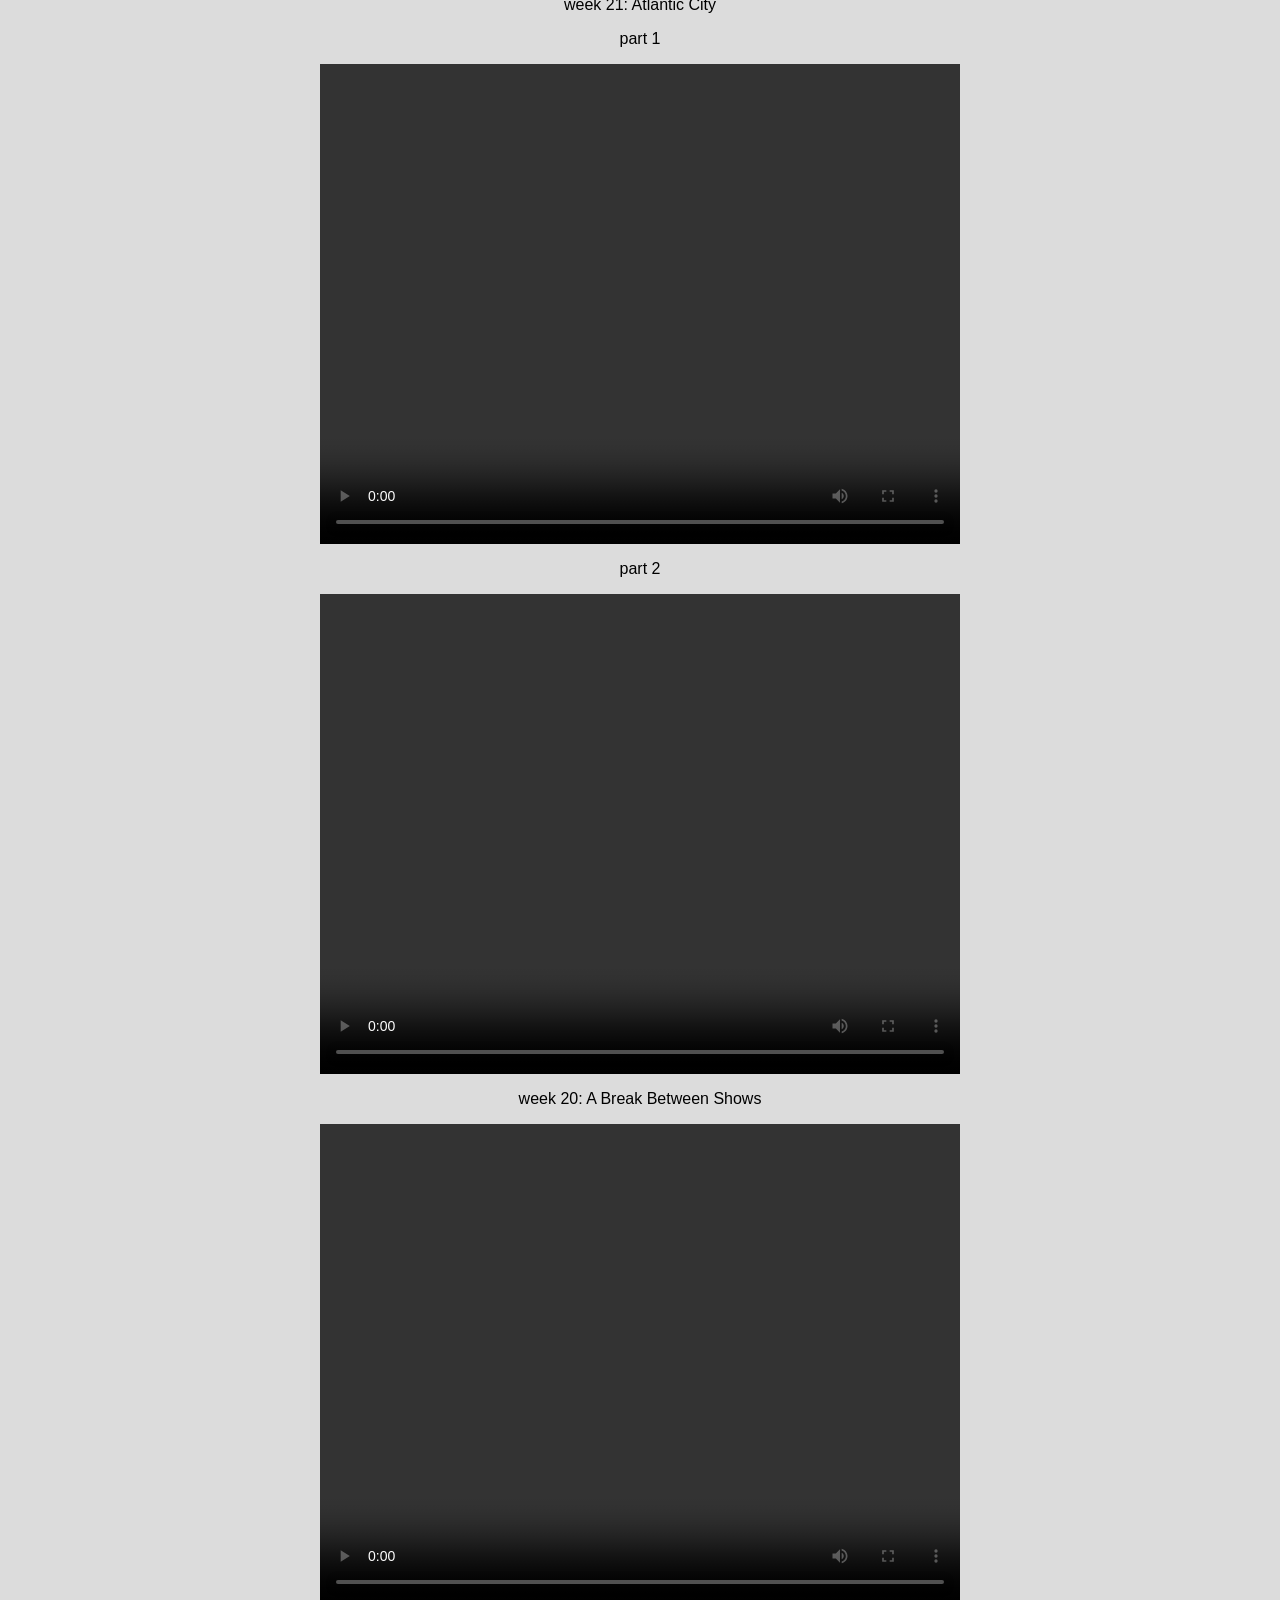
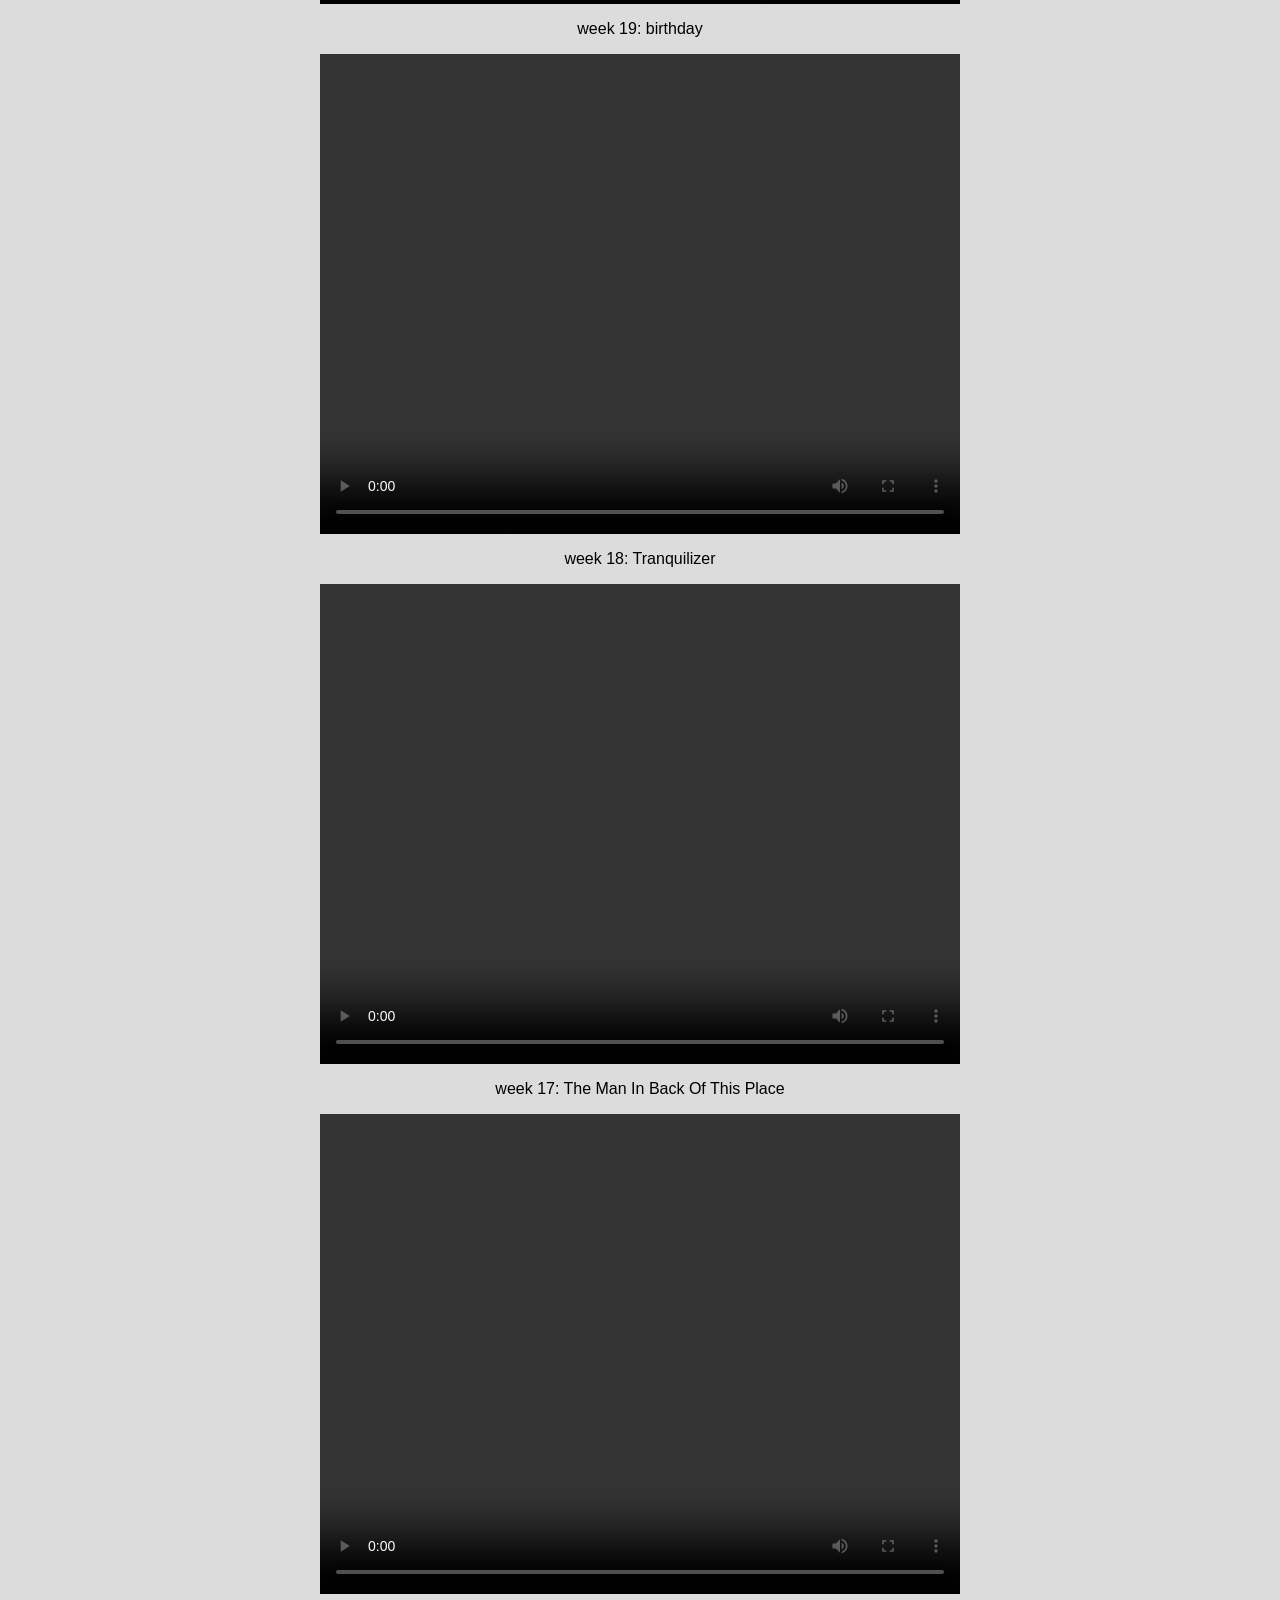
==== commit 96cab877: "Update archive.html" ====
--- a/archive.html
+++ b/archive.html
@@ -1,6 +1,13 @@
 <body style="text-align:center;background-color:#dcdcdc;">
   <div>
   <p style="font-family:helvetica">archive</p>
+  </div>
+  <div>
+  <p style="font-family:helvetica;">week 43: alcools</p>
+  </div>
+  <div>
+   <video width="640" height="480" controls> <source src="johnsvideodiary-week43.mp4" type="video/mp4">
+   </video>
   </div>
   <div>
   <p style="font-family:helvetica;">week 42: Hand on Thursday</p>
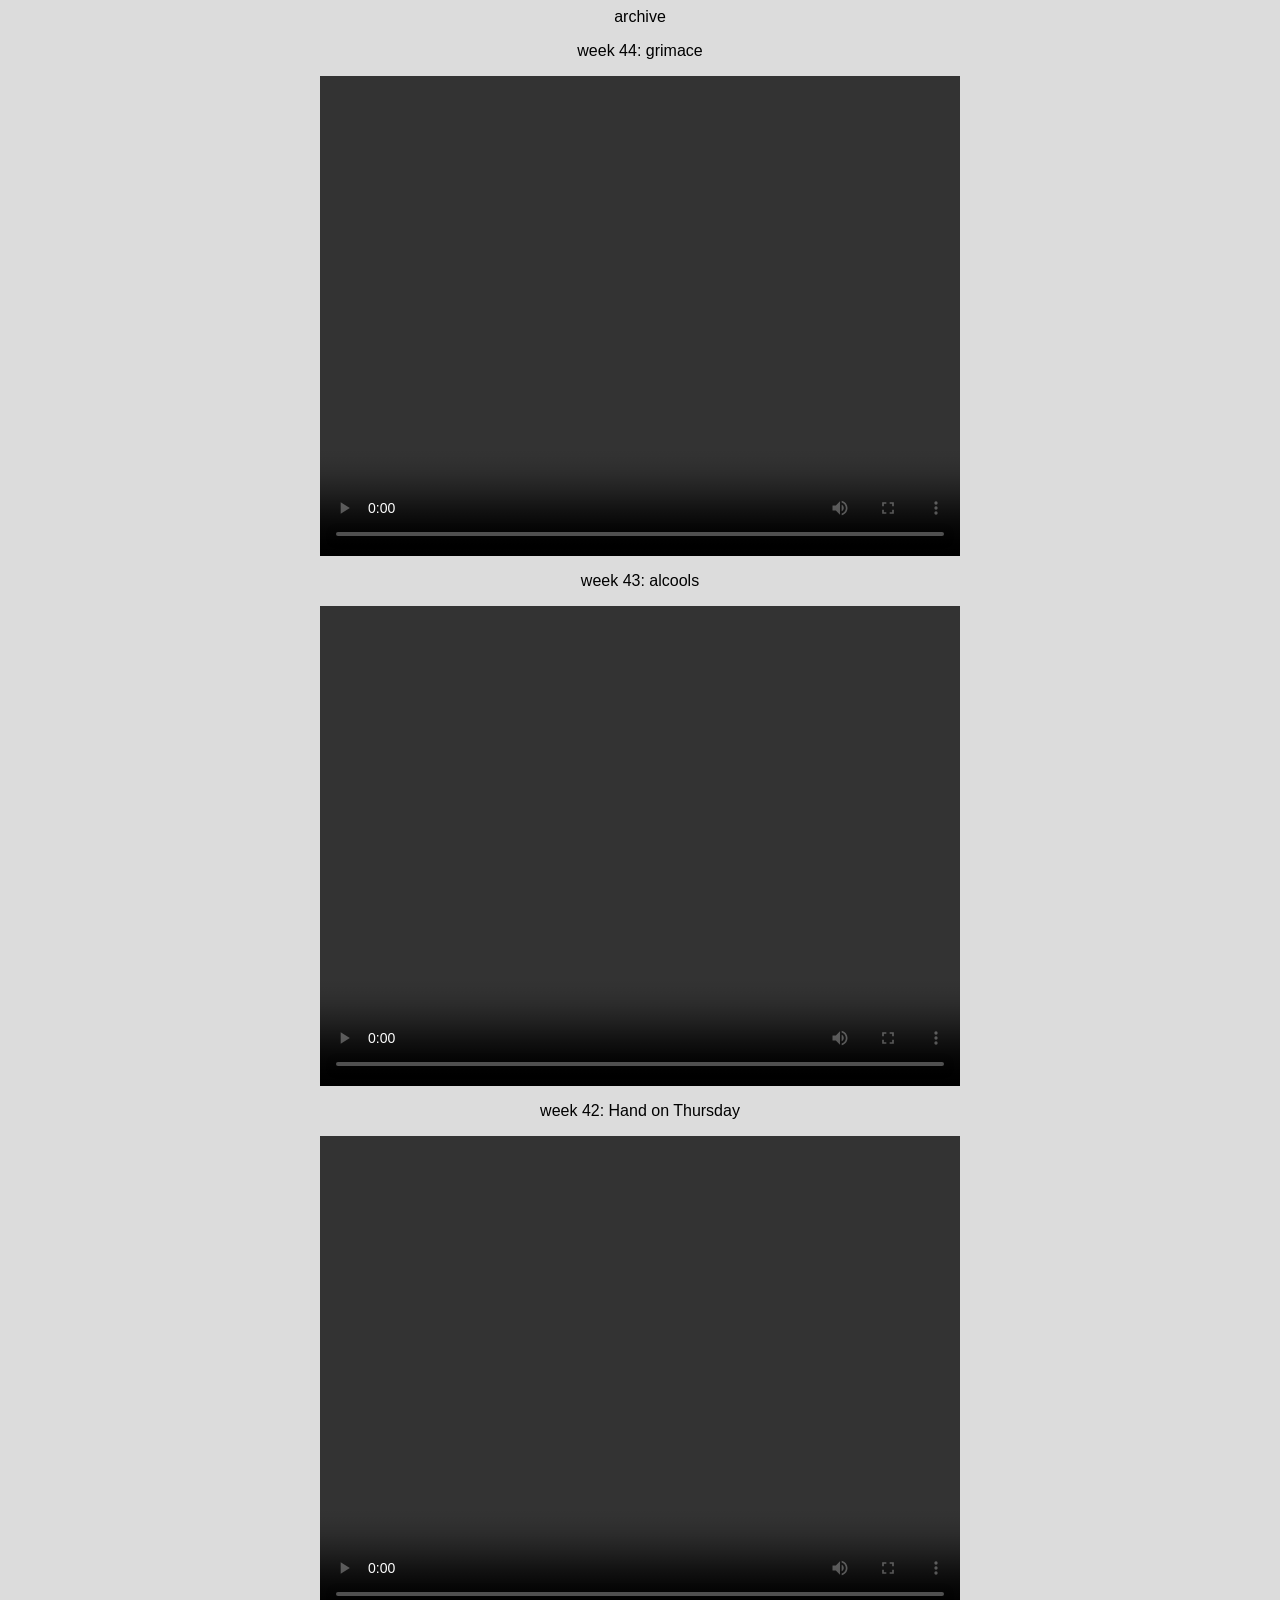
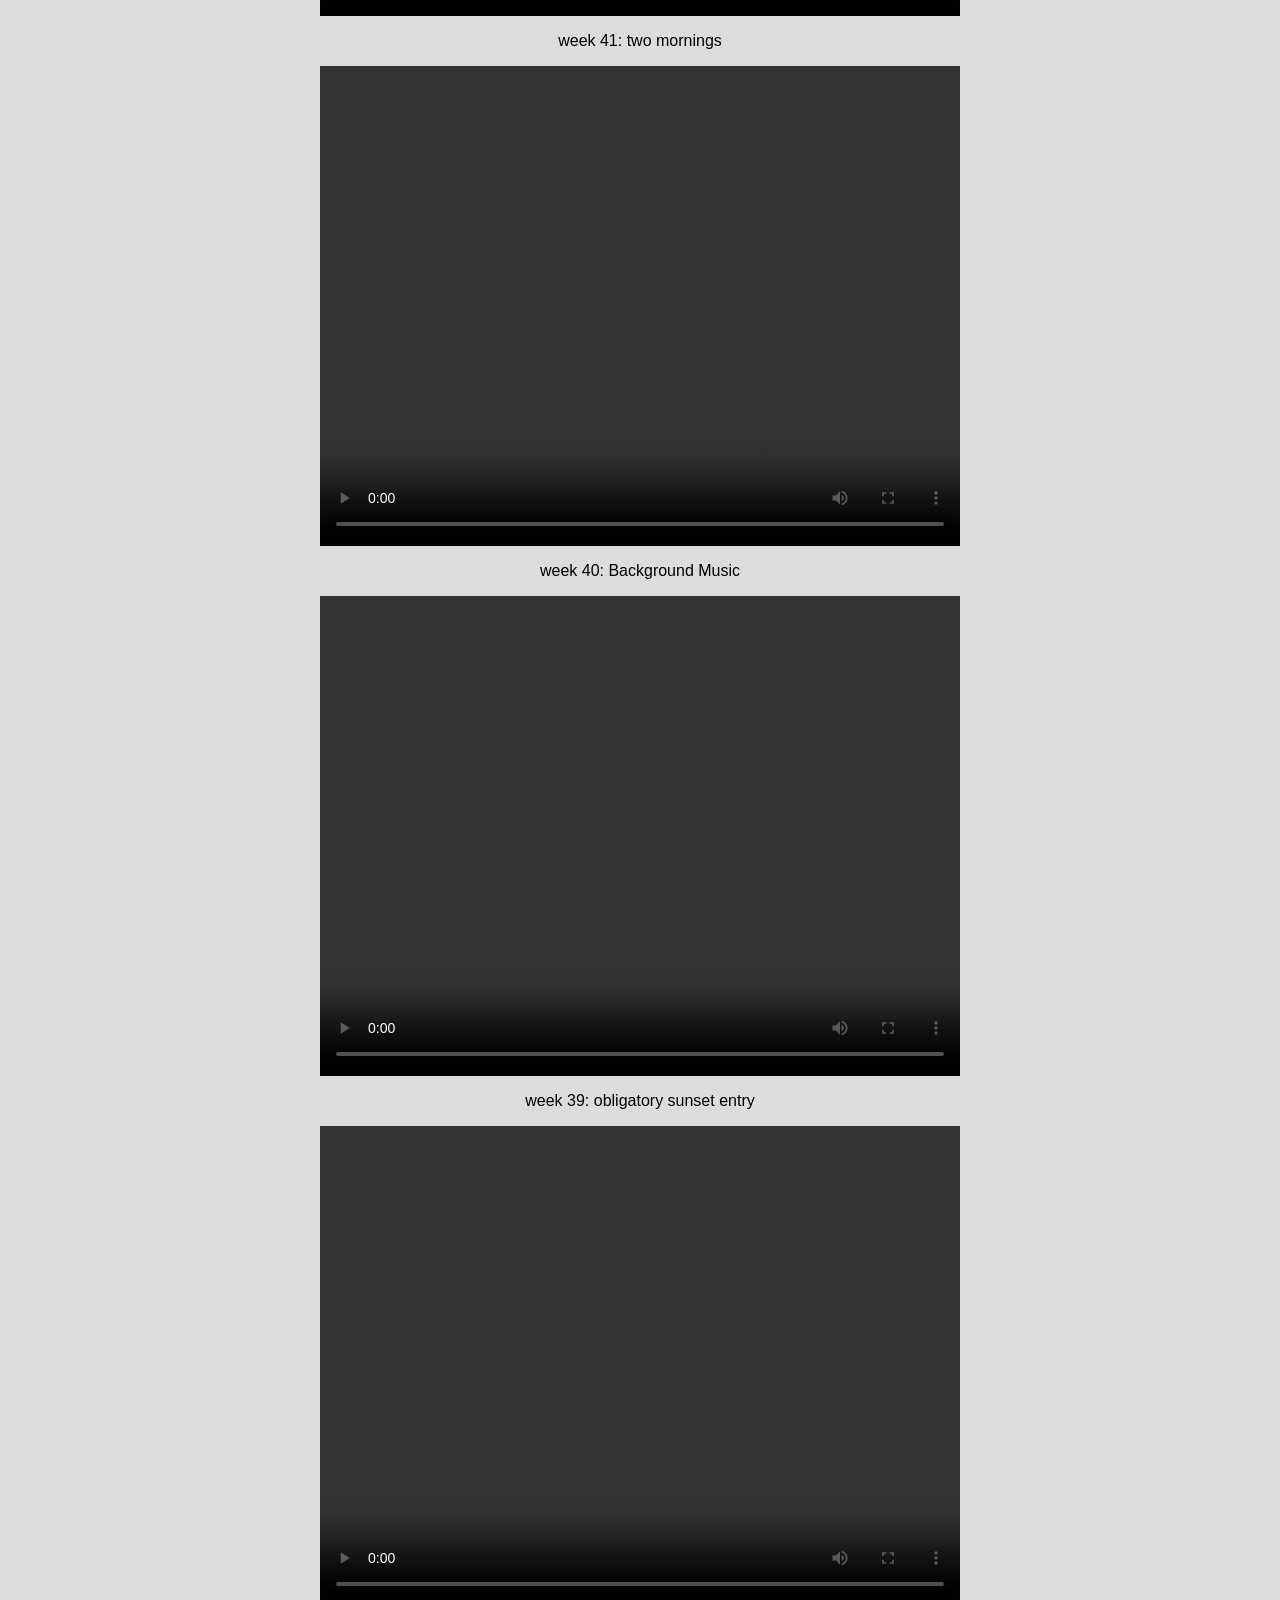
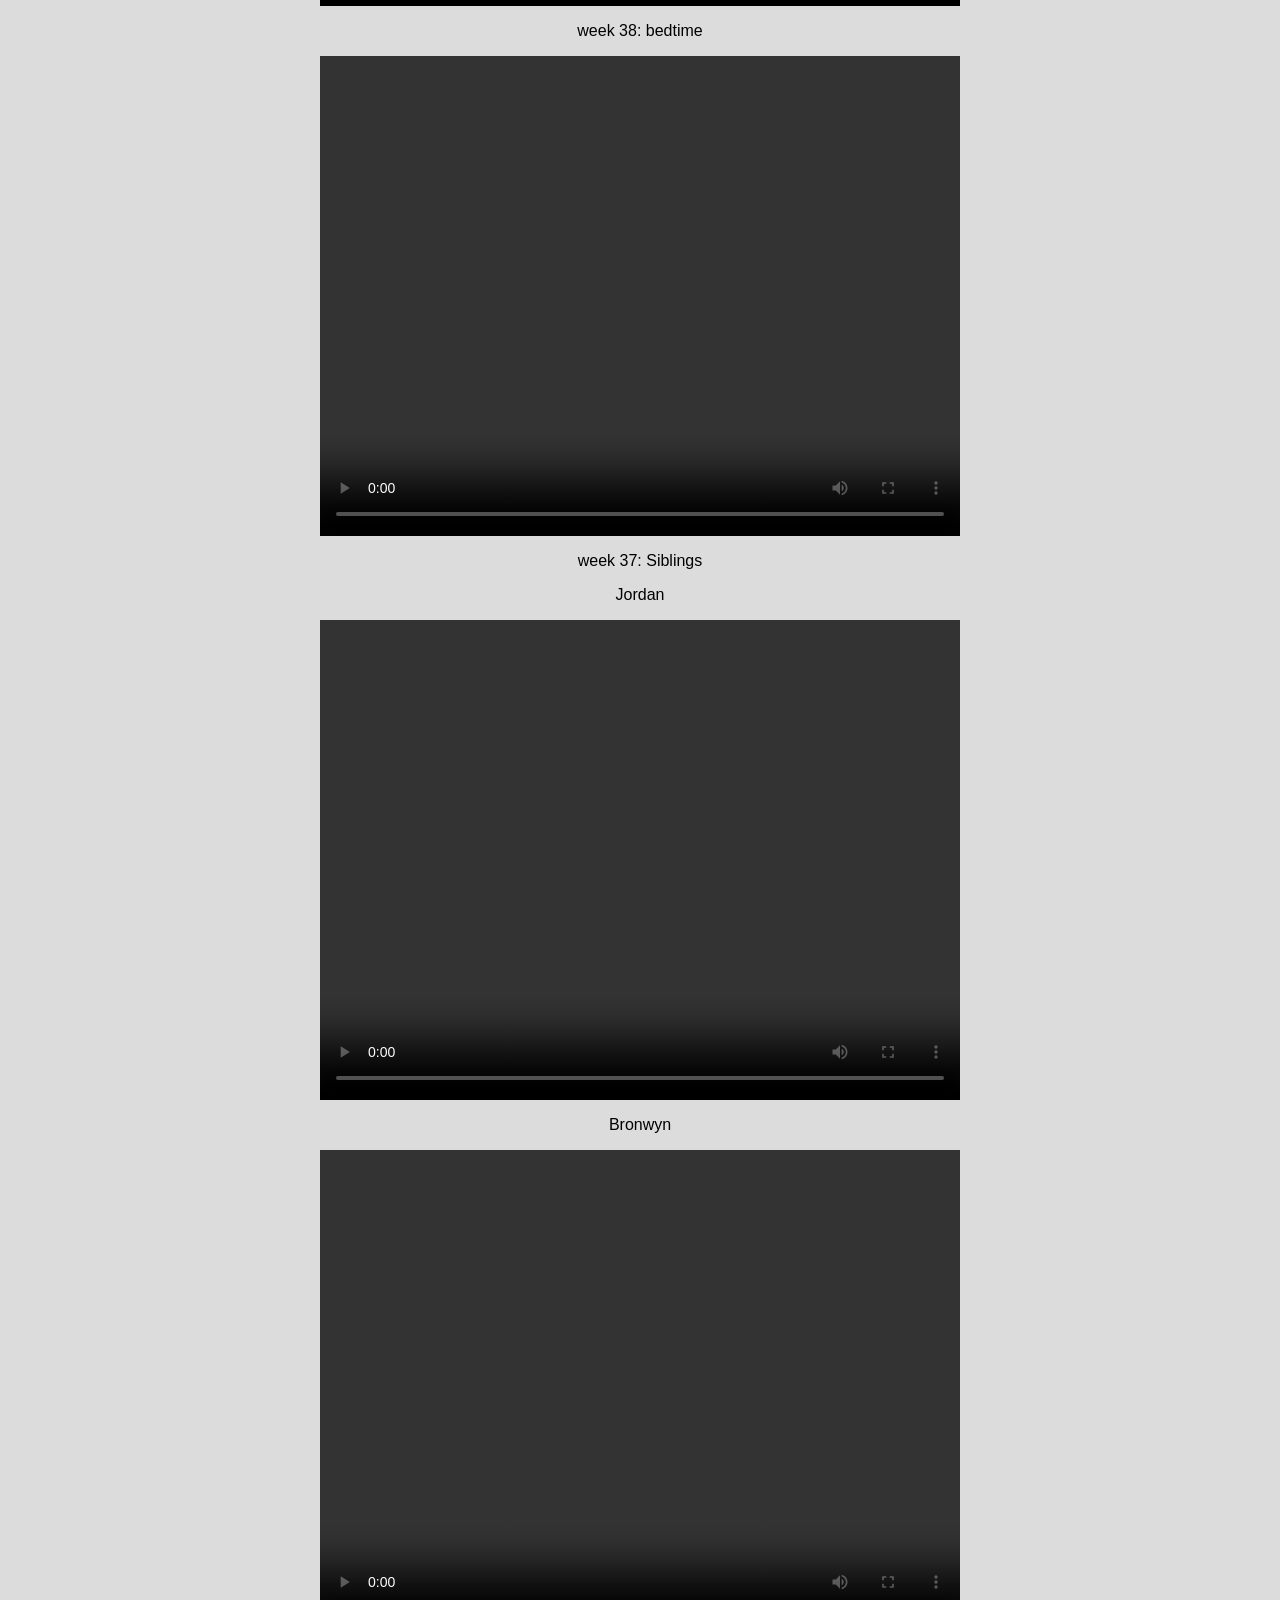
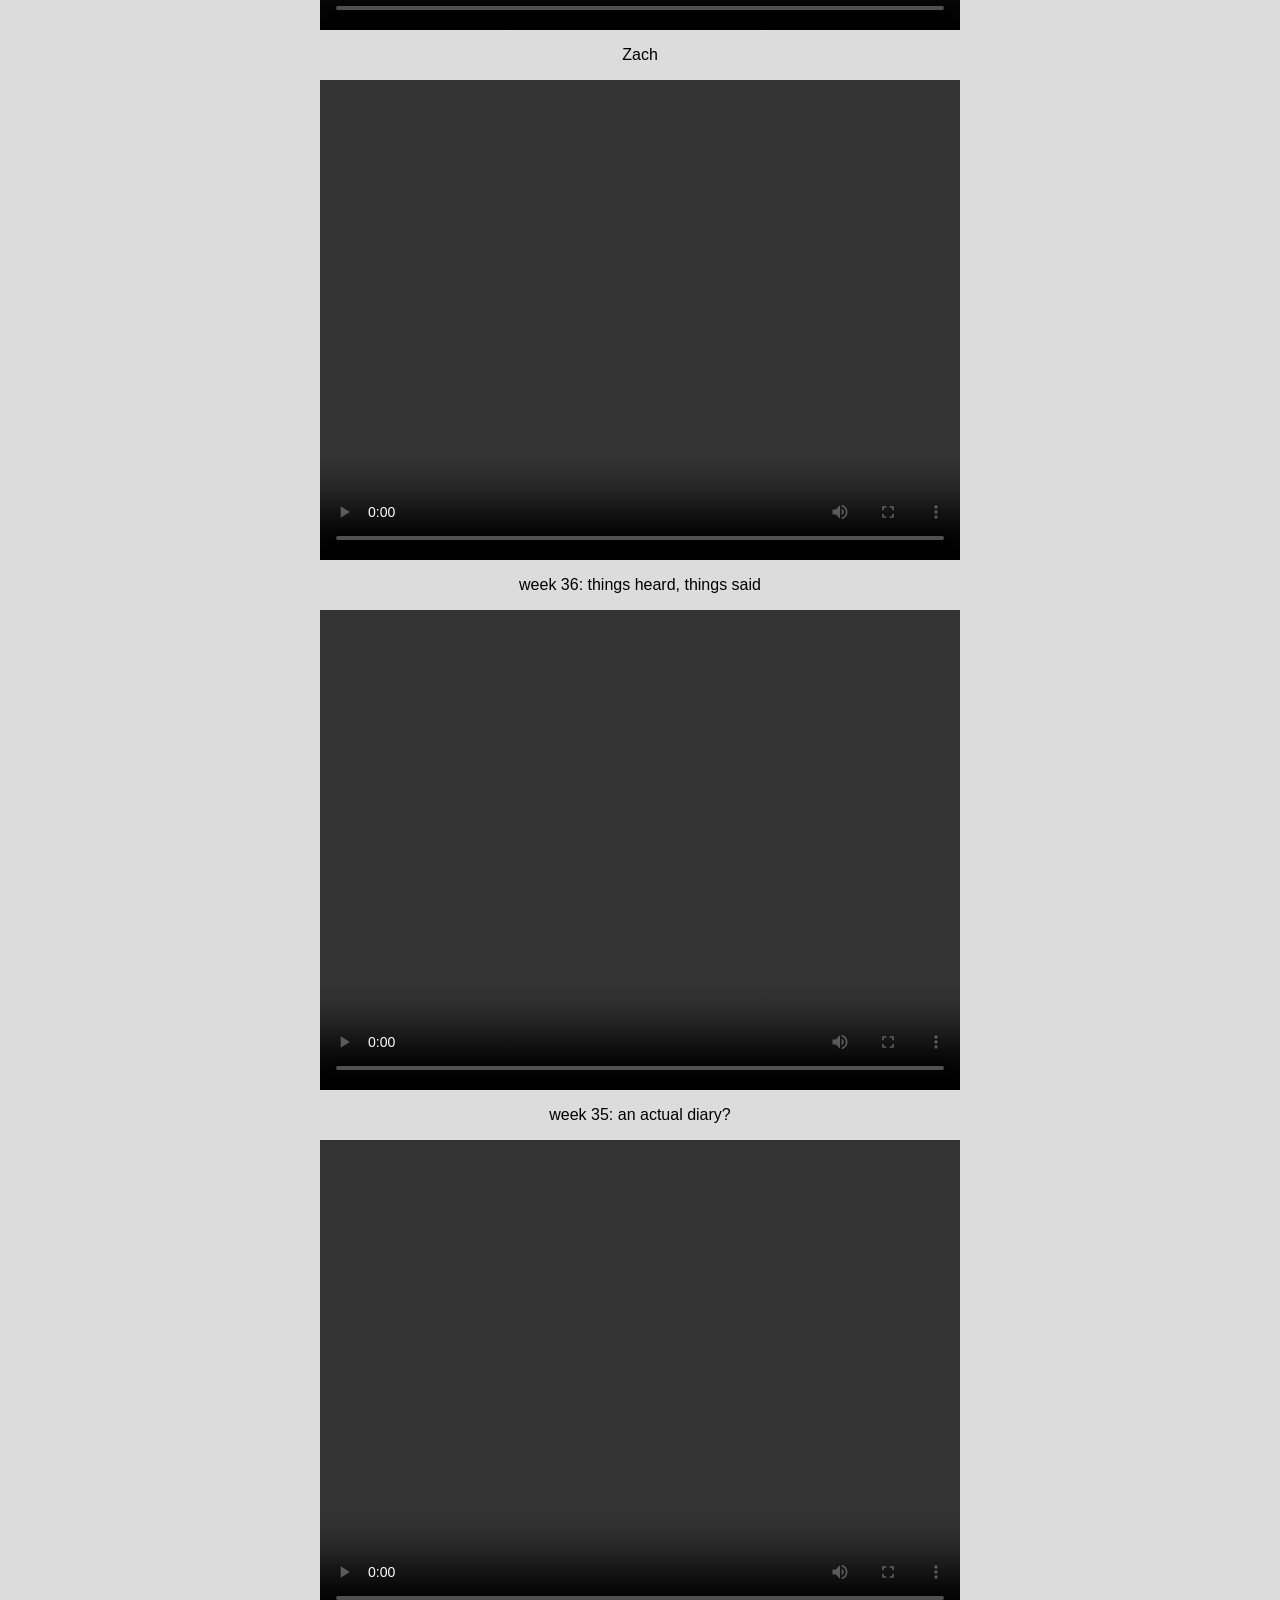
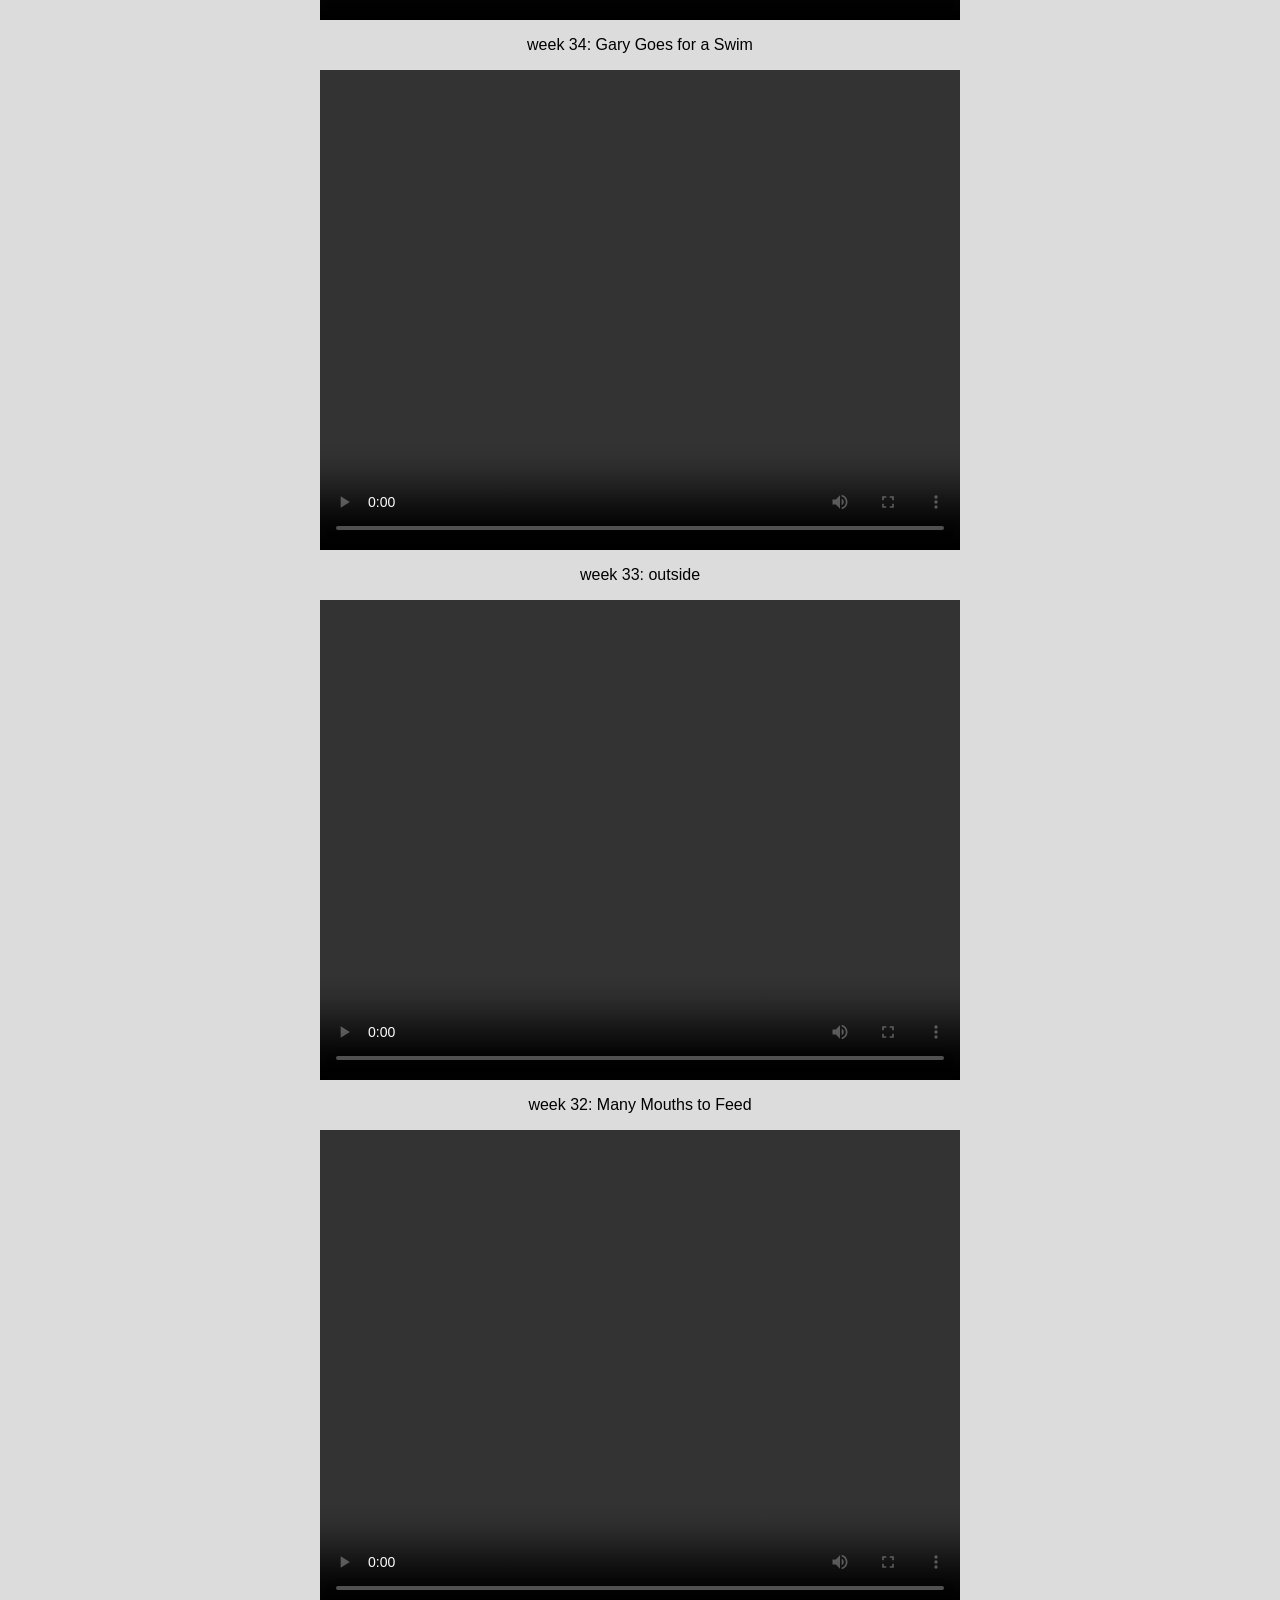
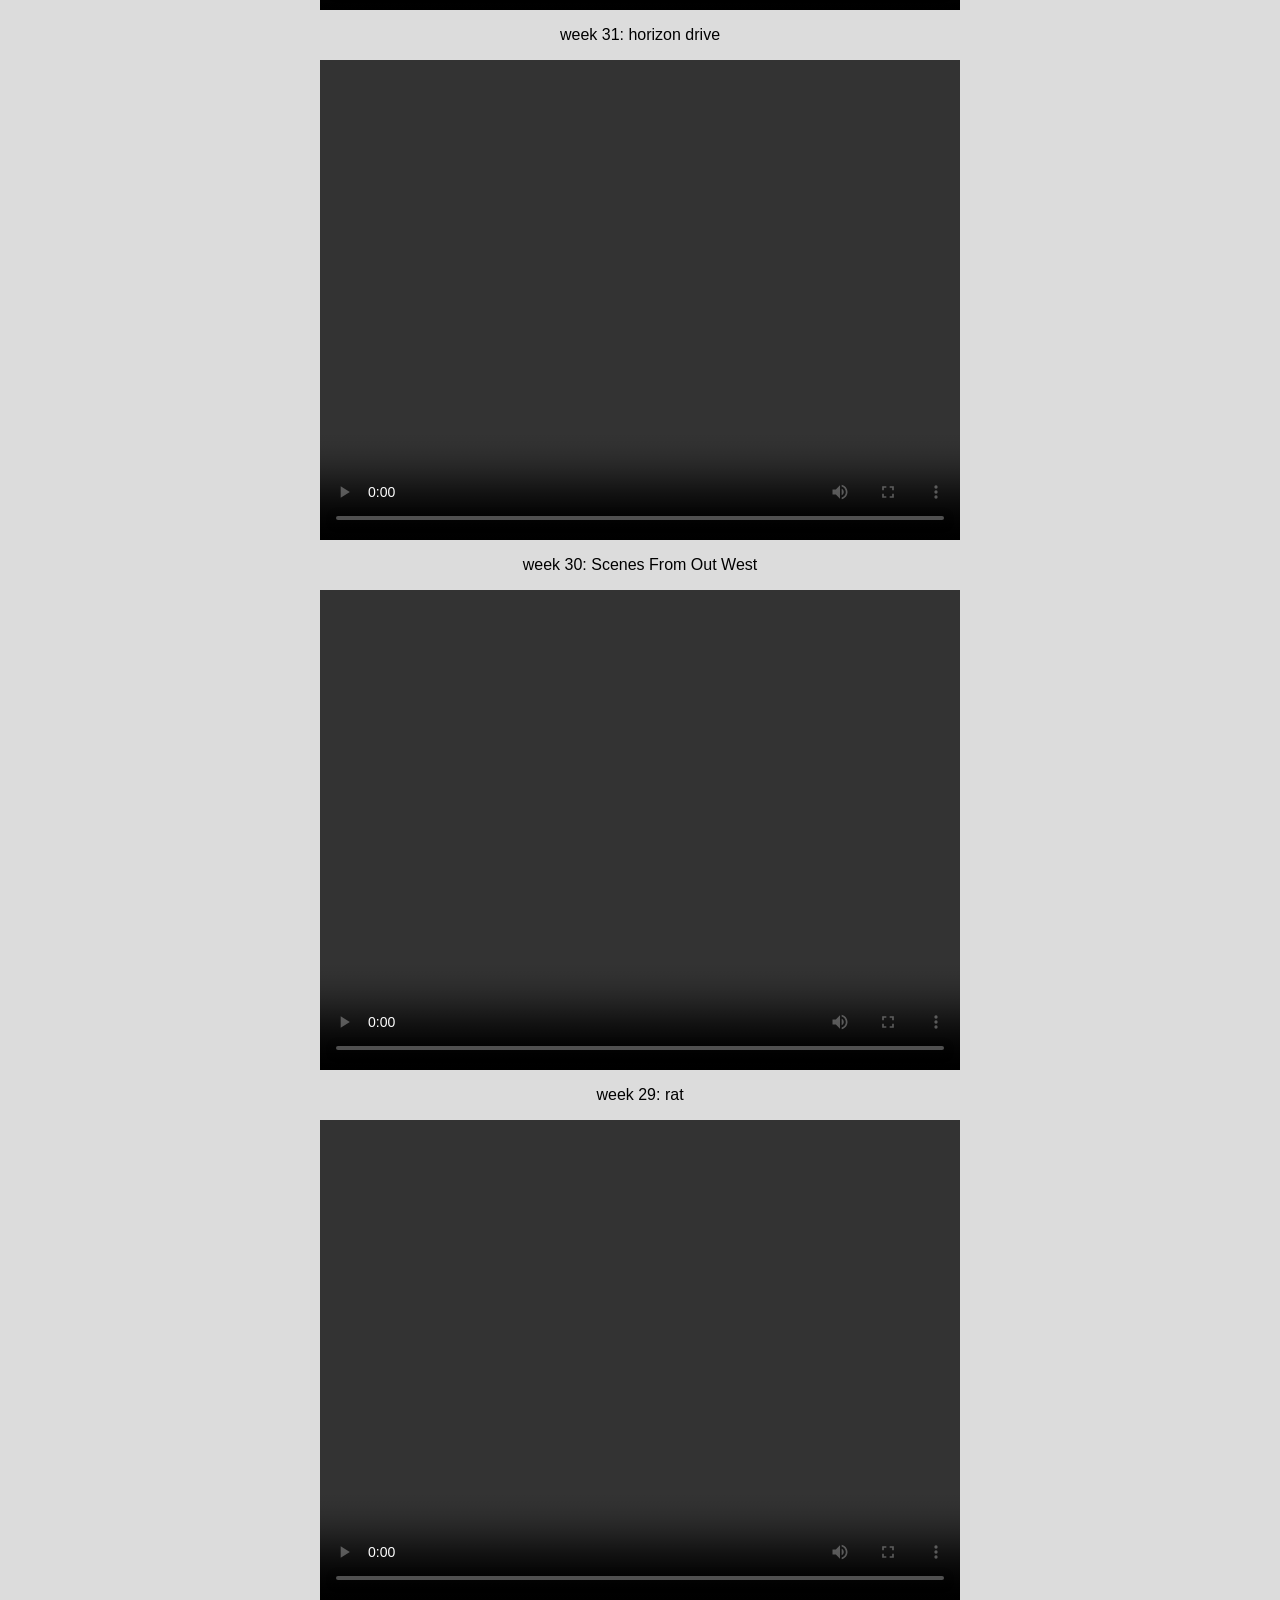
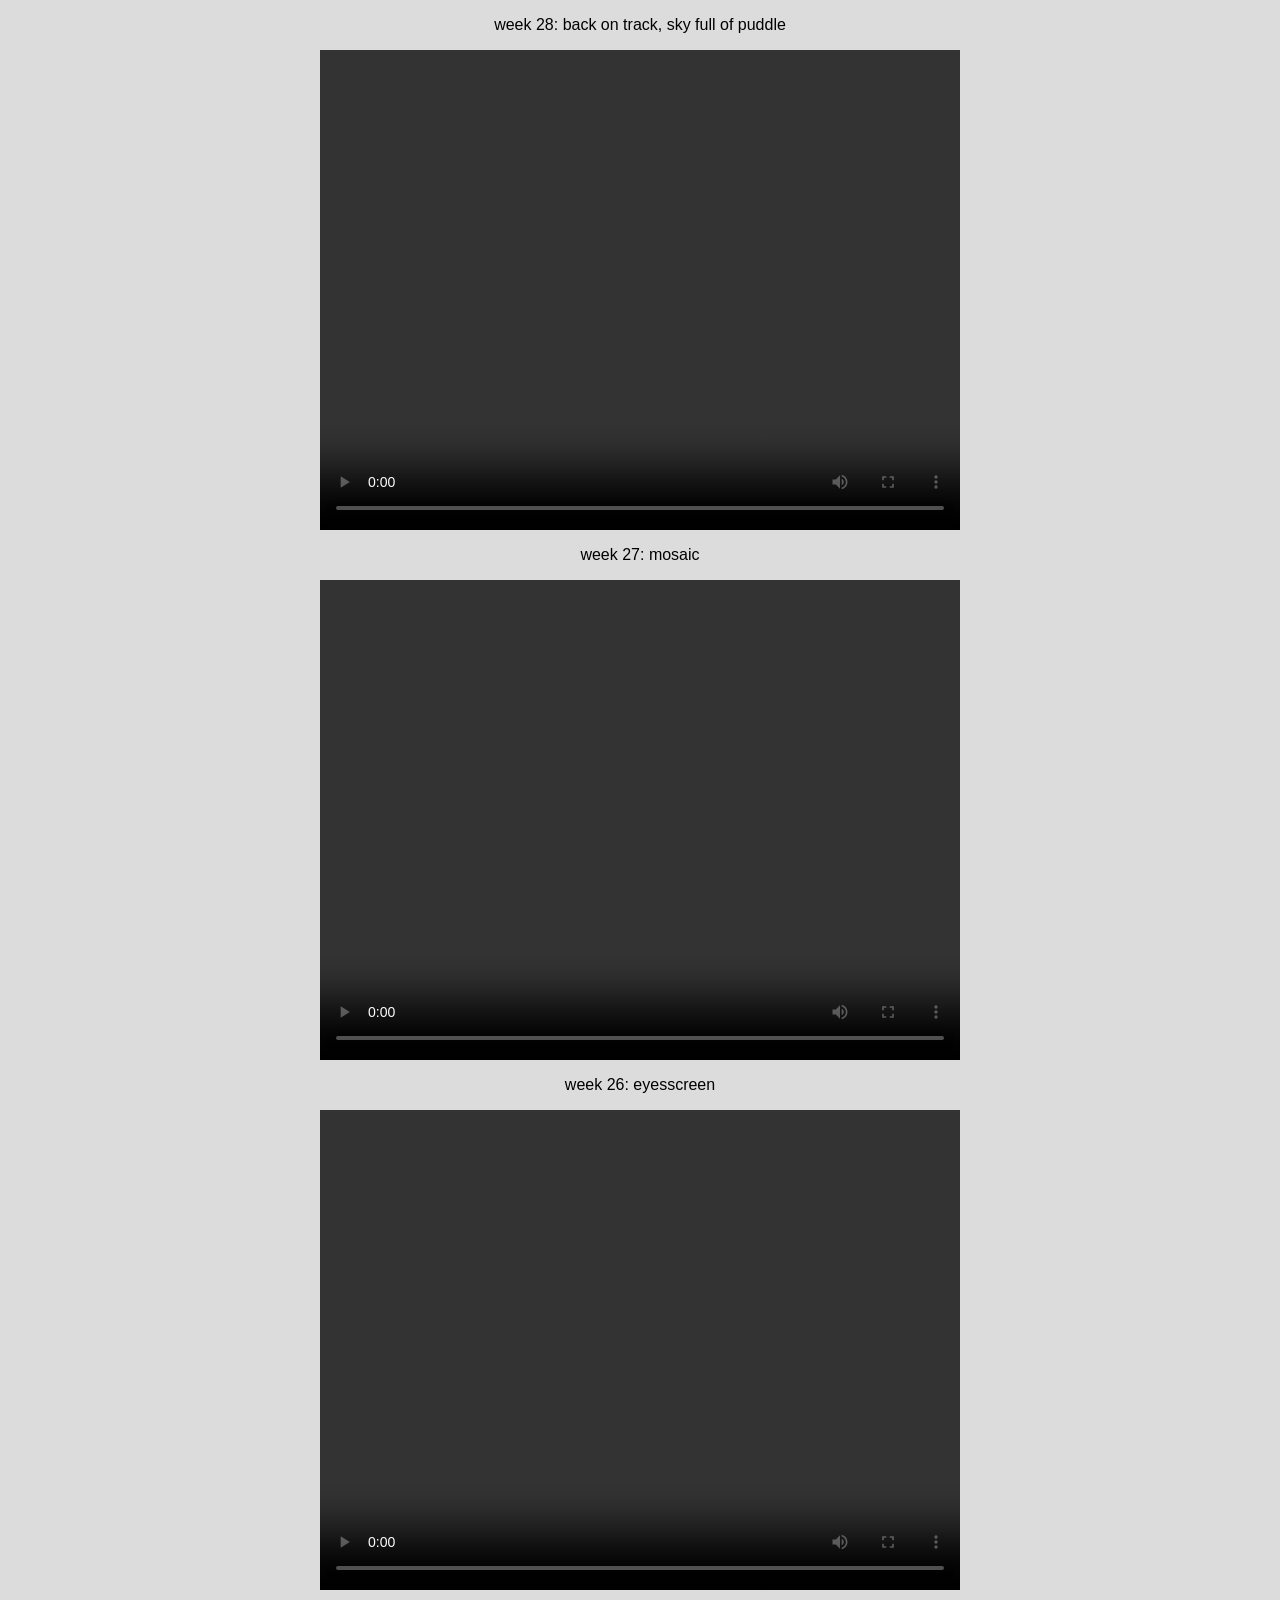
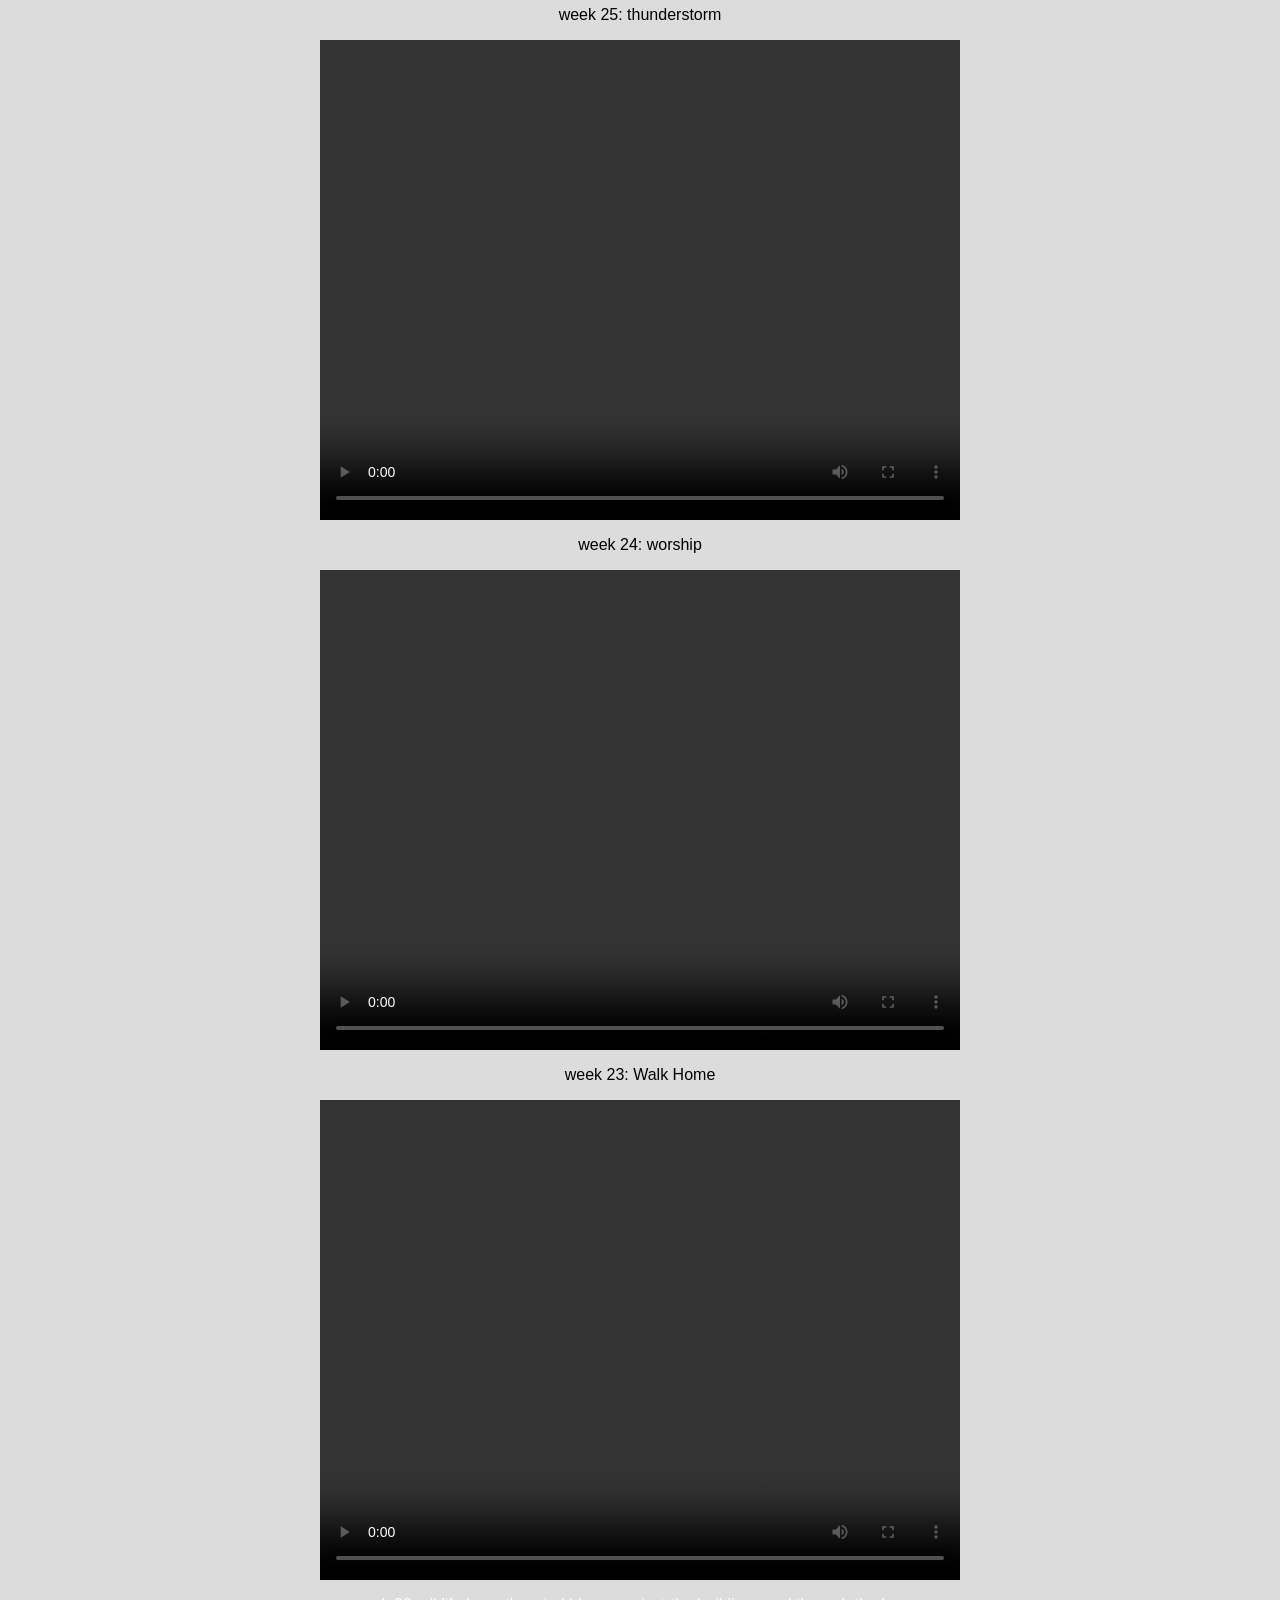
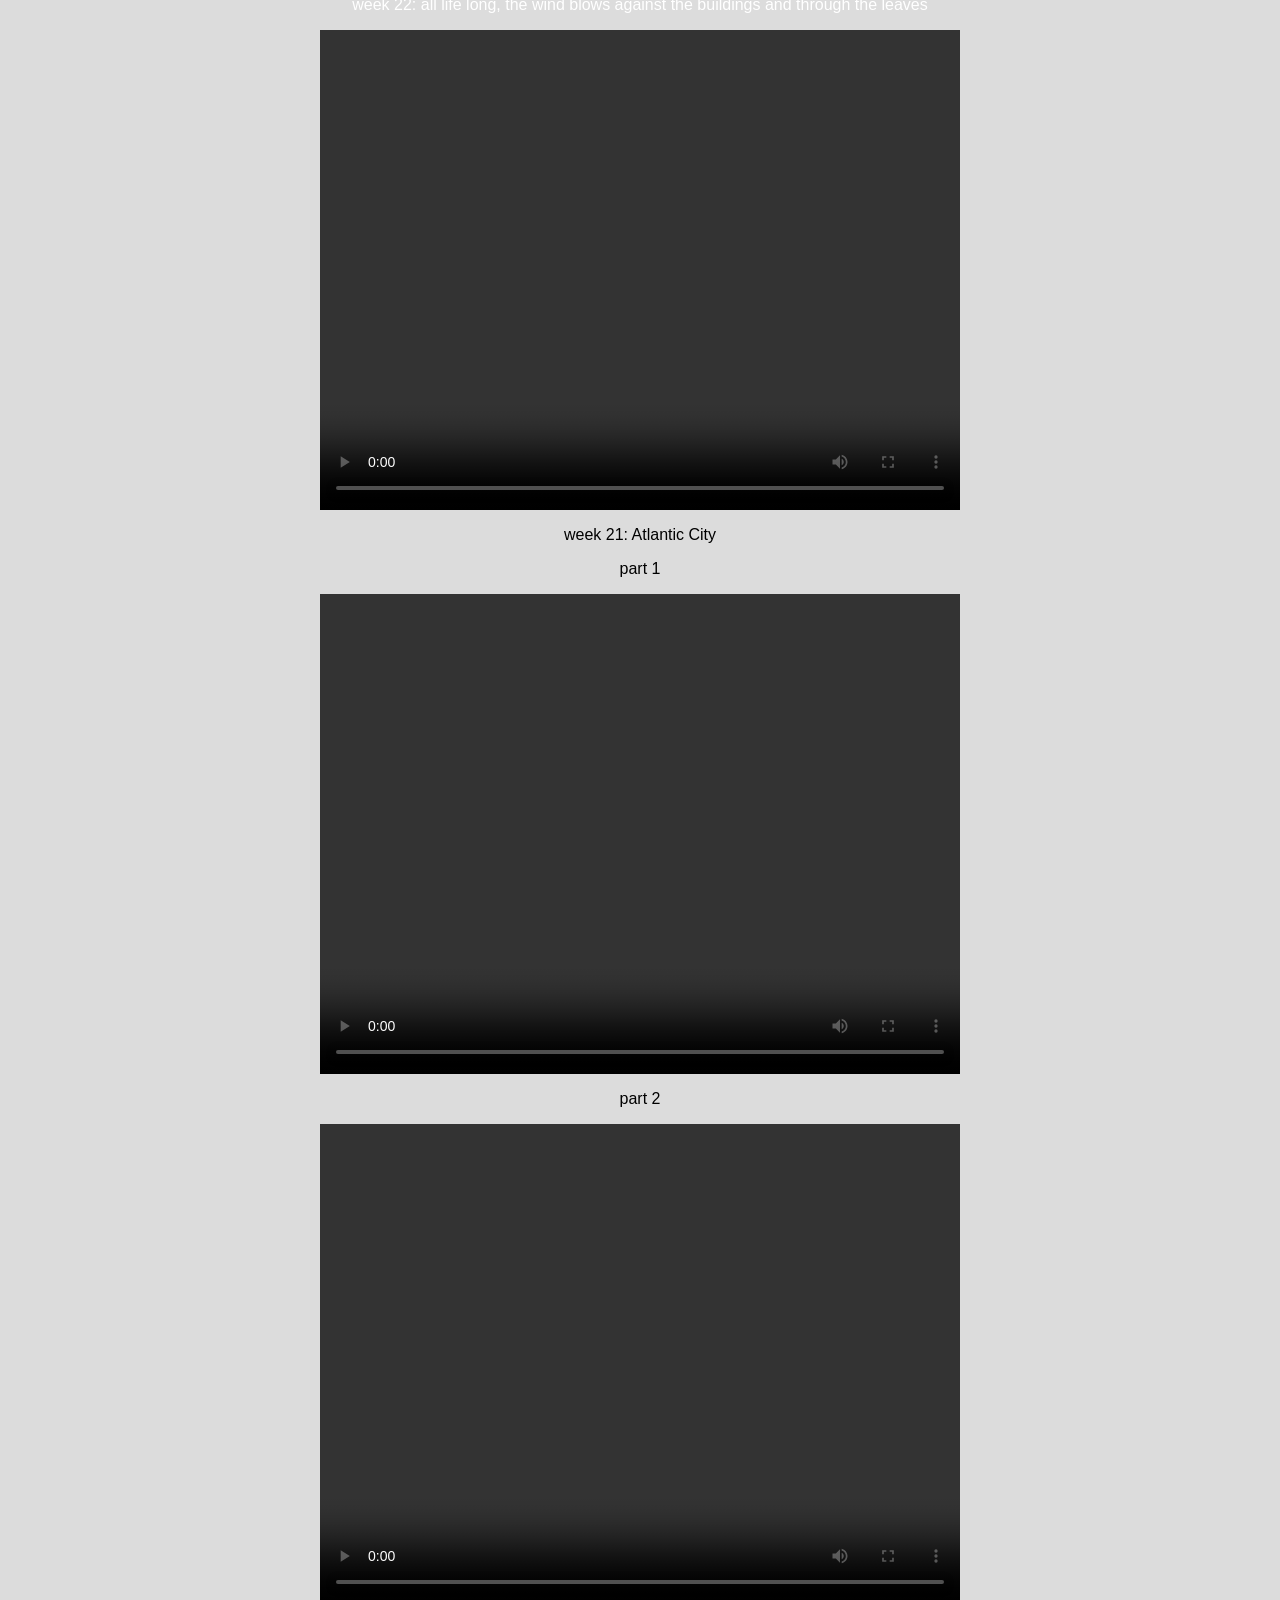
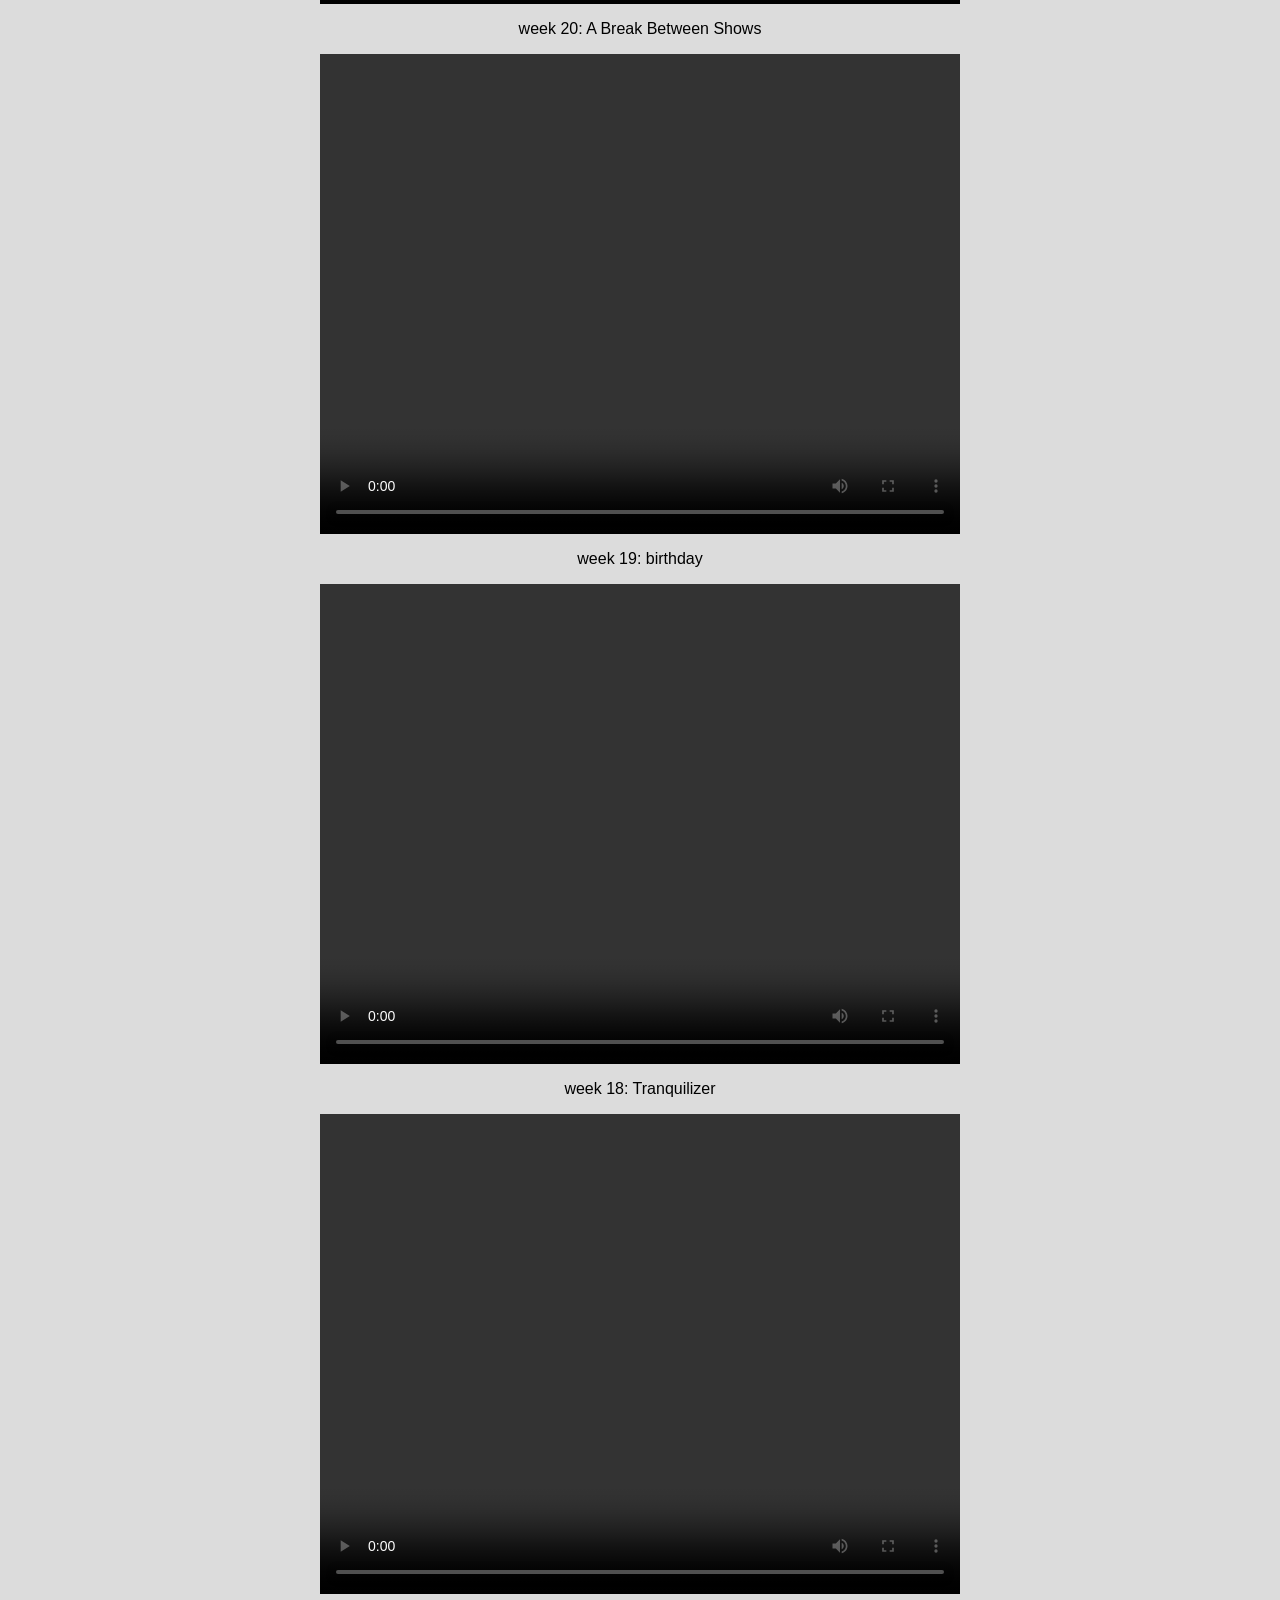
==== commit d27dda26: "Update archive.html" ====
--- a/archive.html
+++ b/archive.html
@@ -1,6 +1,13 @@
 <body style="text-align:center;background-color:#dcdcdc;">
   <div>
   <p style="font-family:helvetica">archive</p>
+  </div>
+  <div>
+  <p style="font-family:helvetica;">week 44: grimace</p>
+  </div>
+  <div>
+   <video width="640" height="480" controls> <source src="johnsvideodiary-week44.mp4" type="video/mp4">
+   </video>
   </div>
   <div>
   <p style="font-family:helvetica;">week 43: alcools</p>
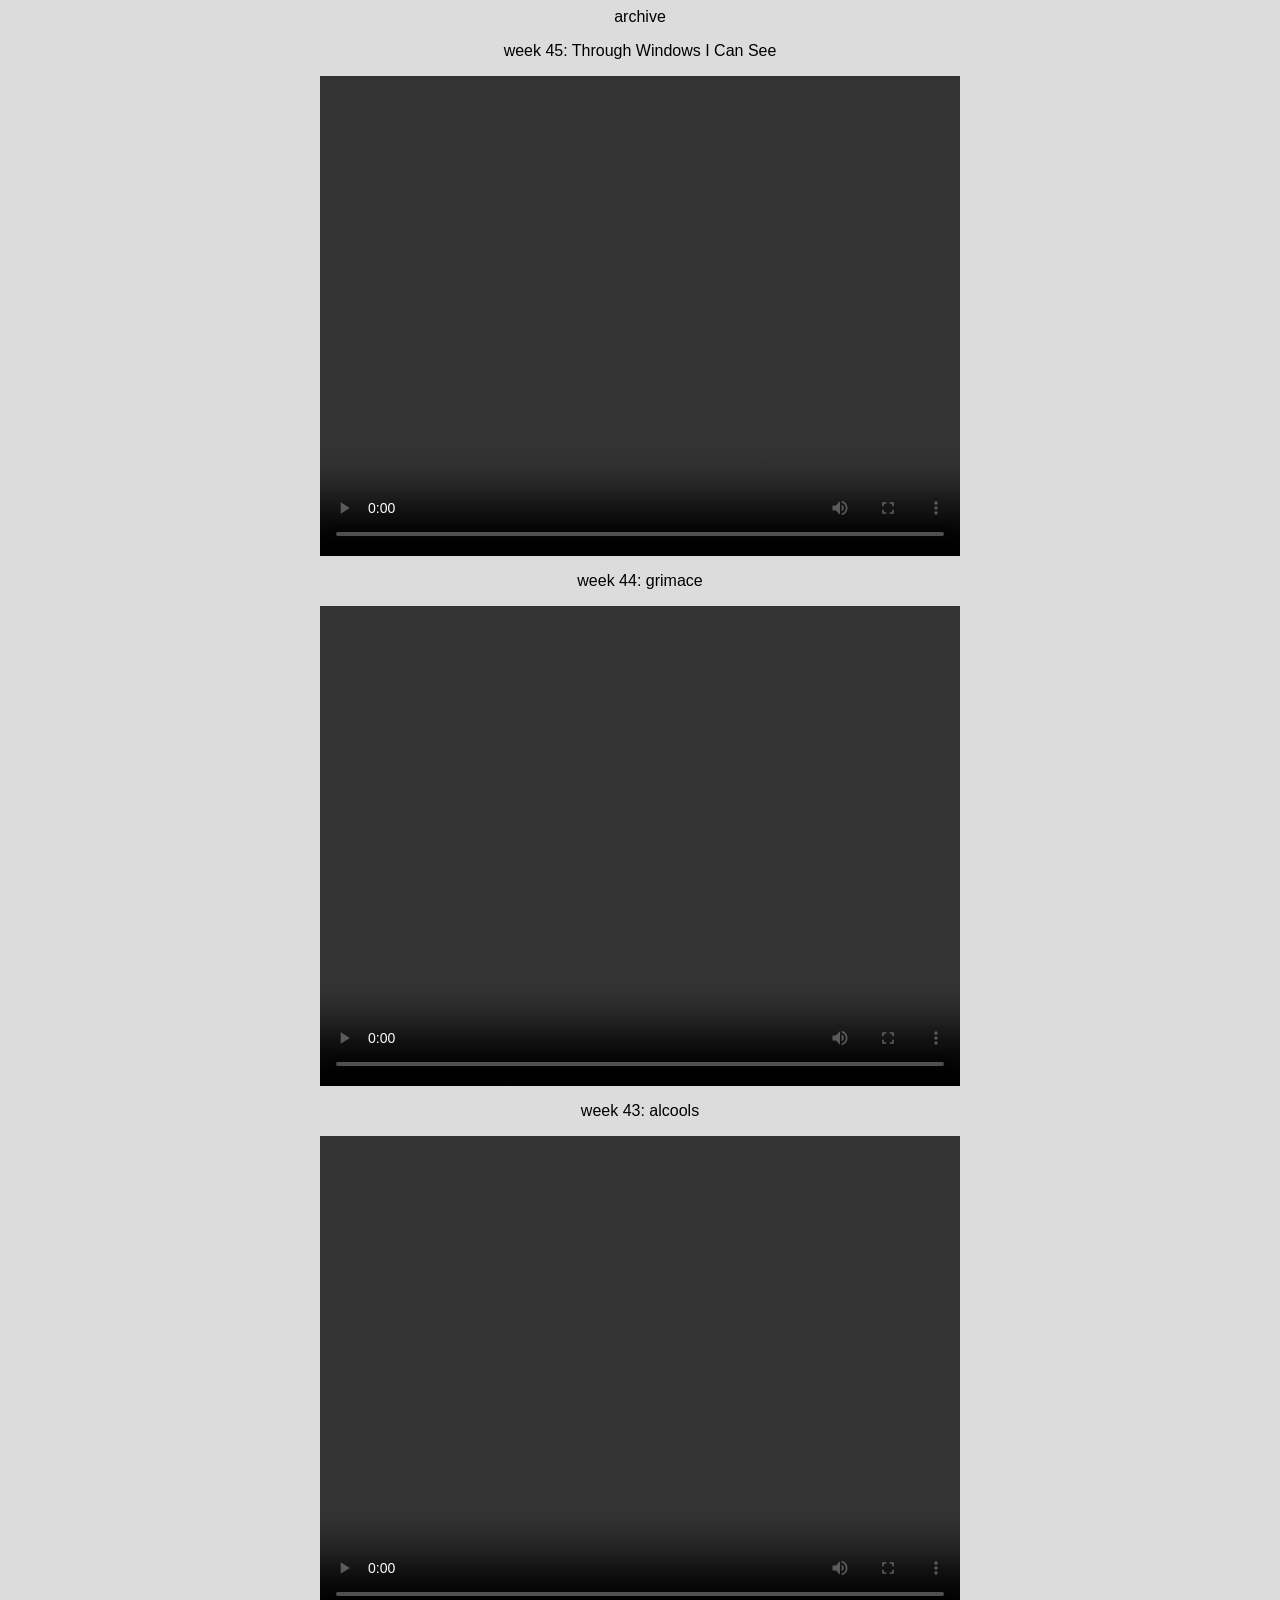
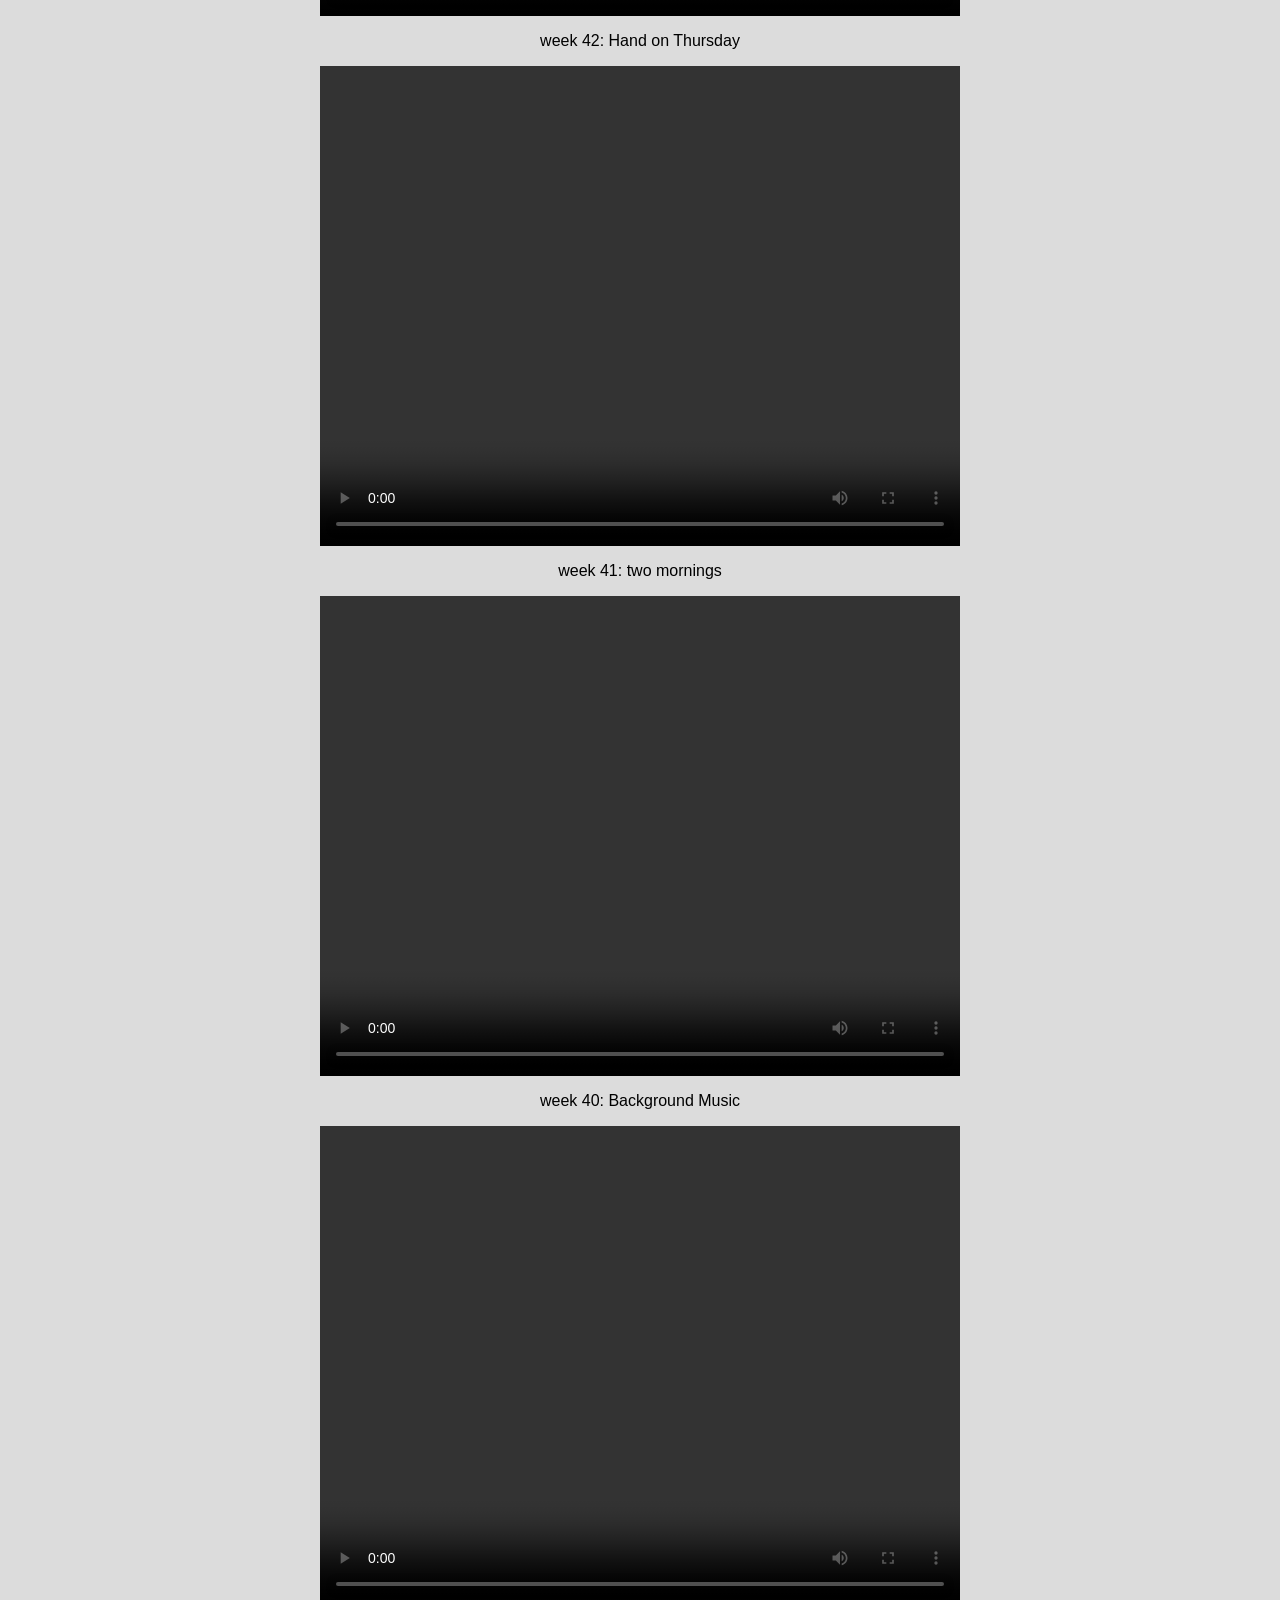
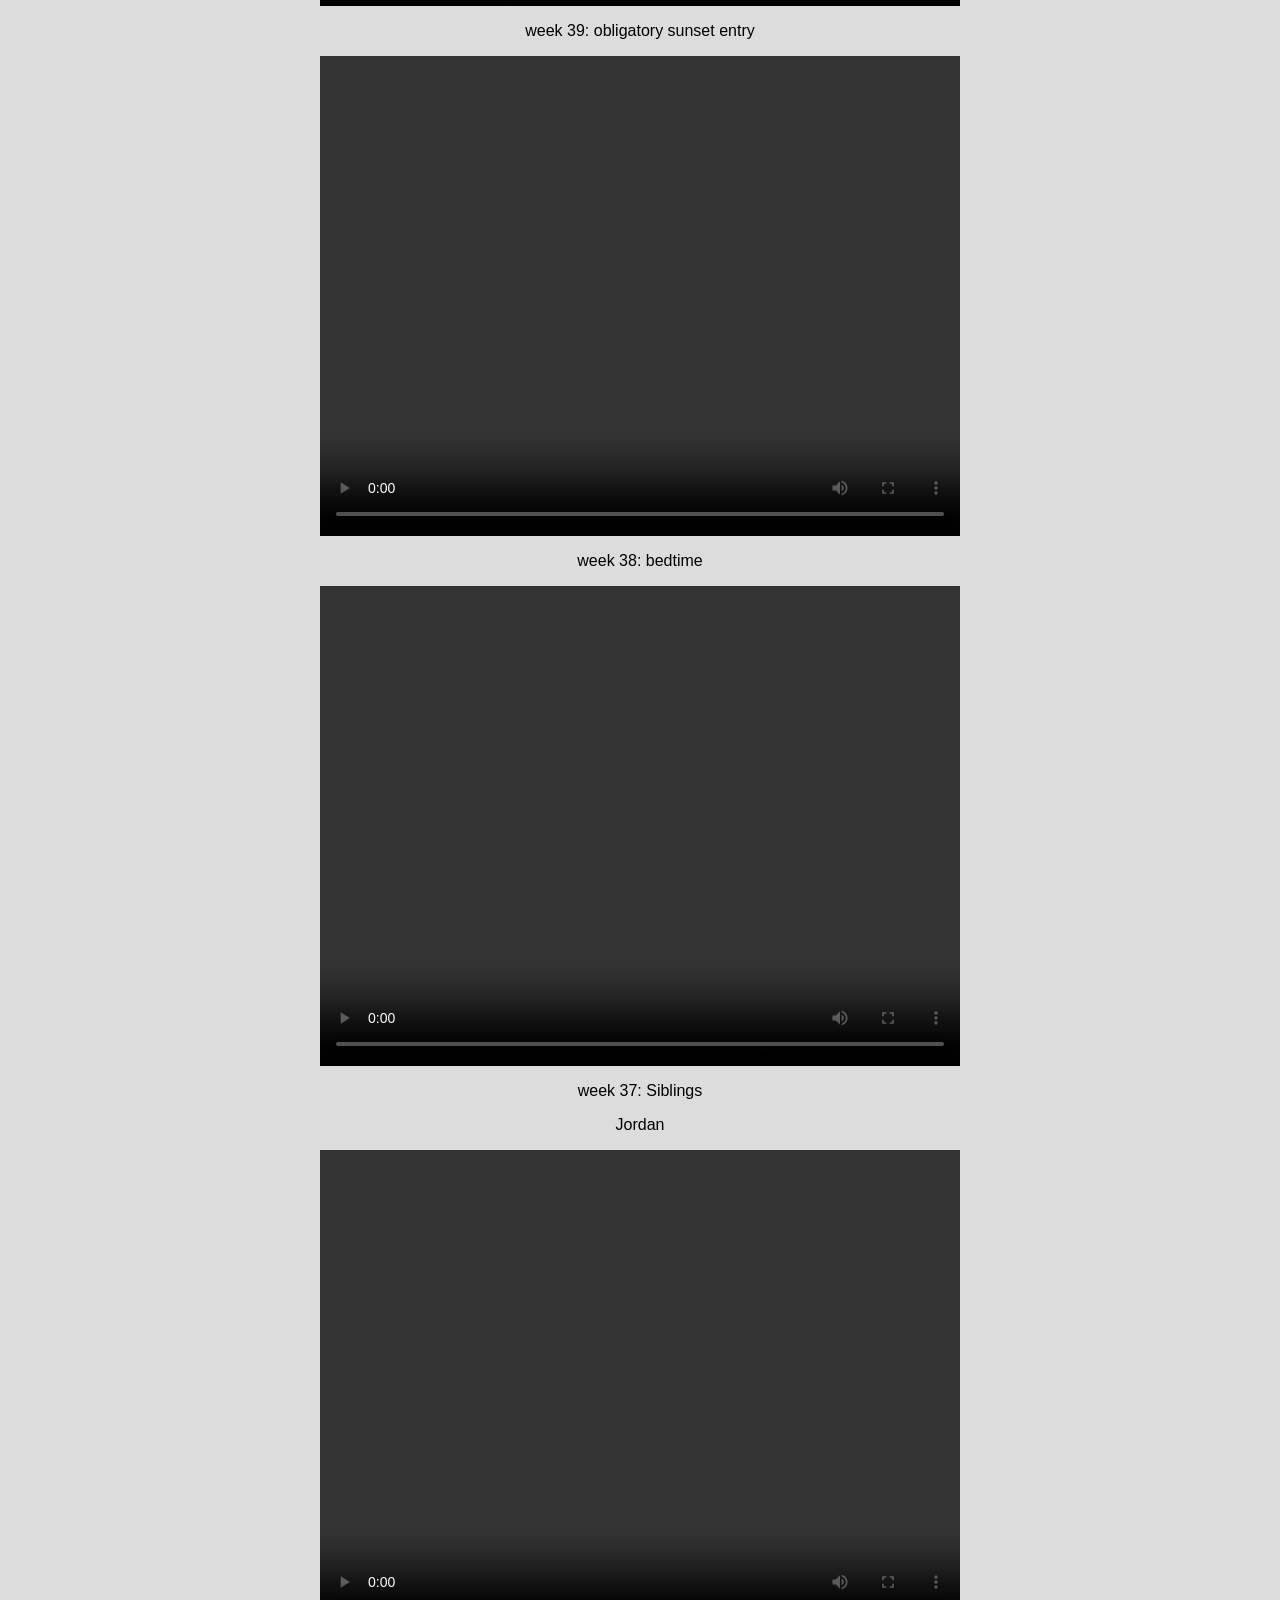
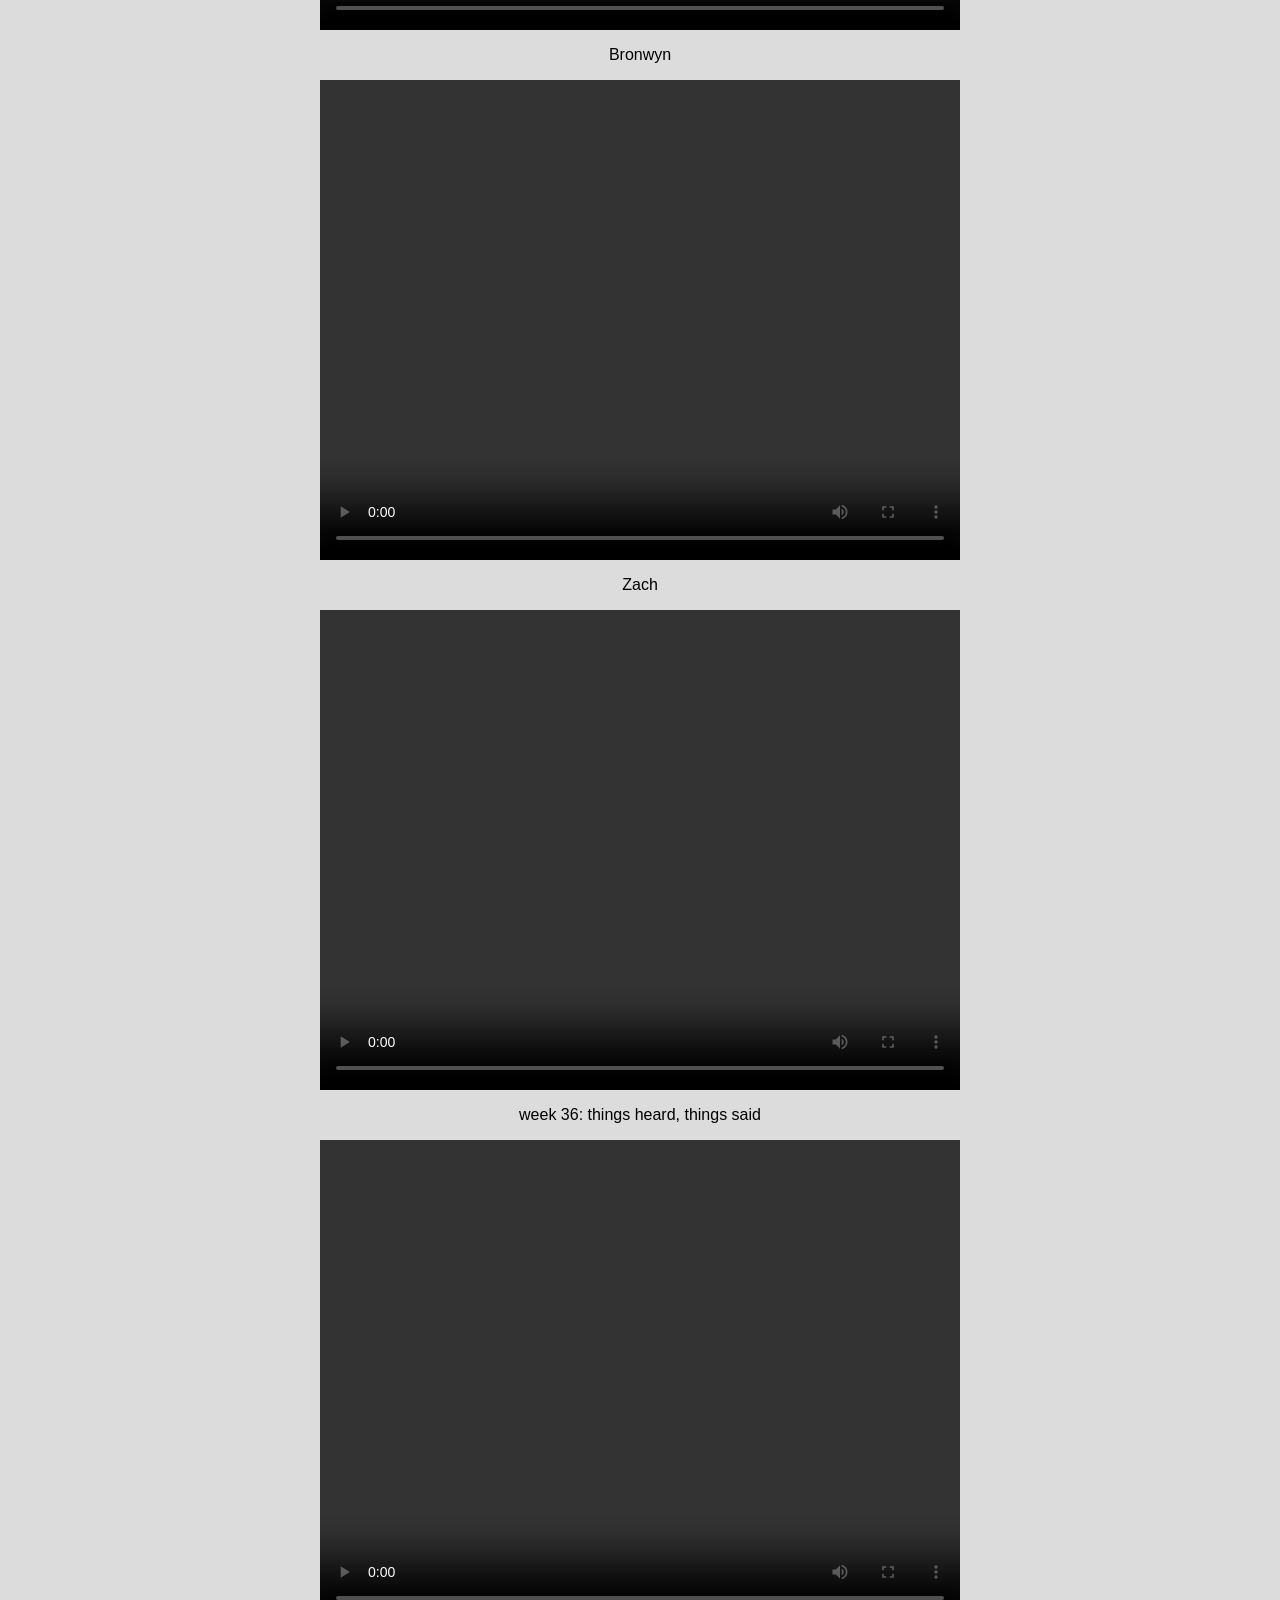
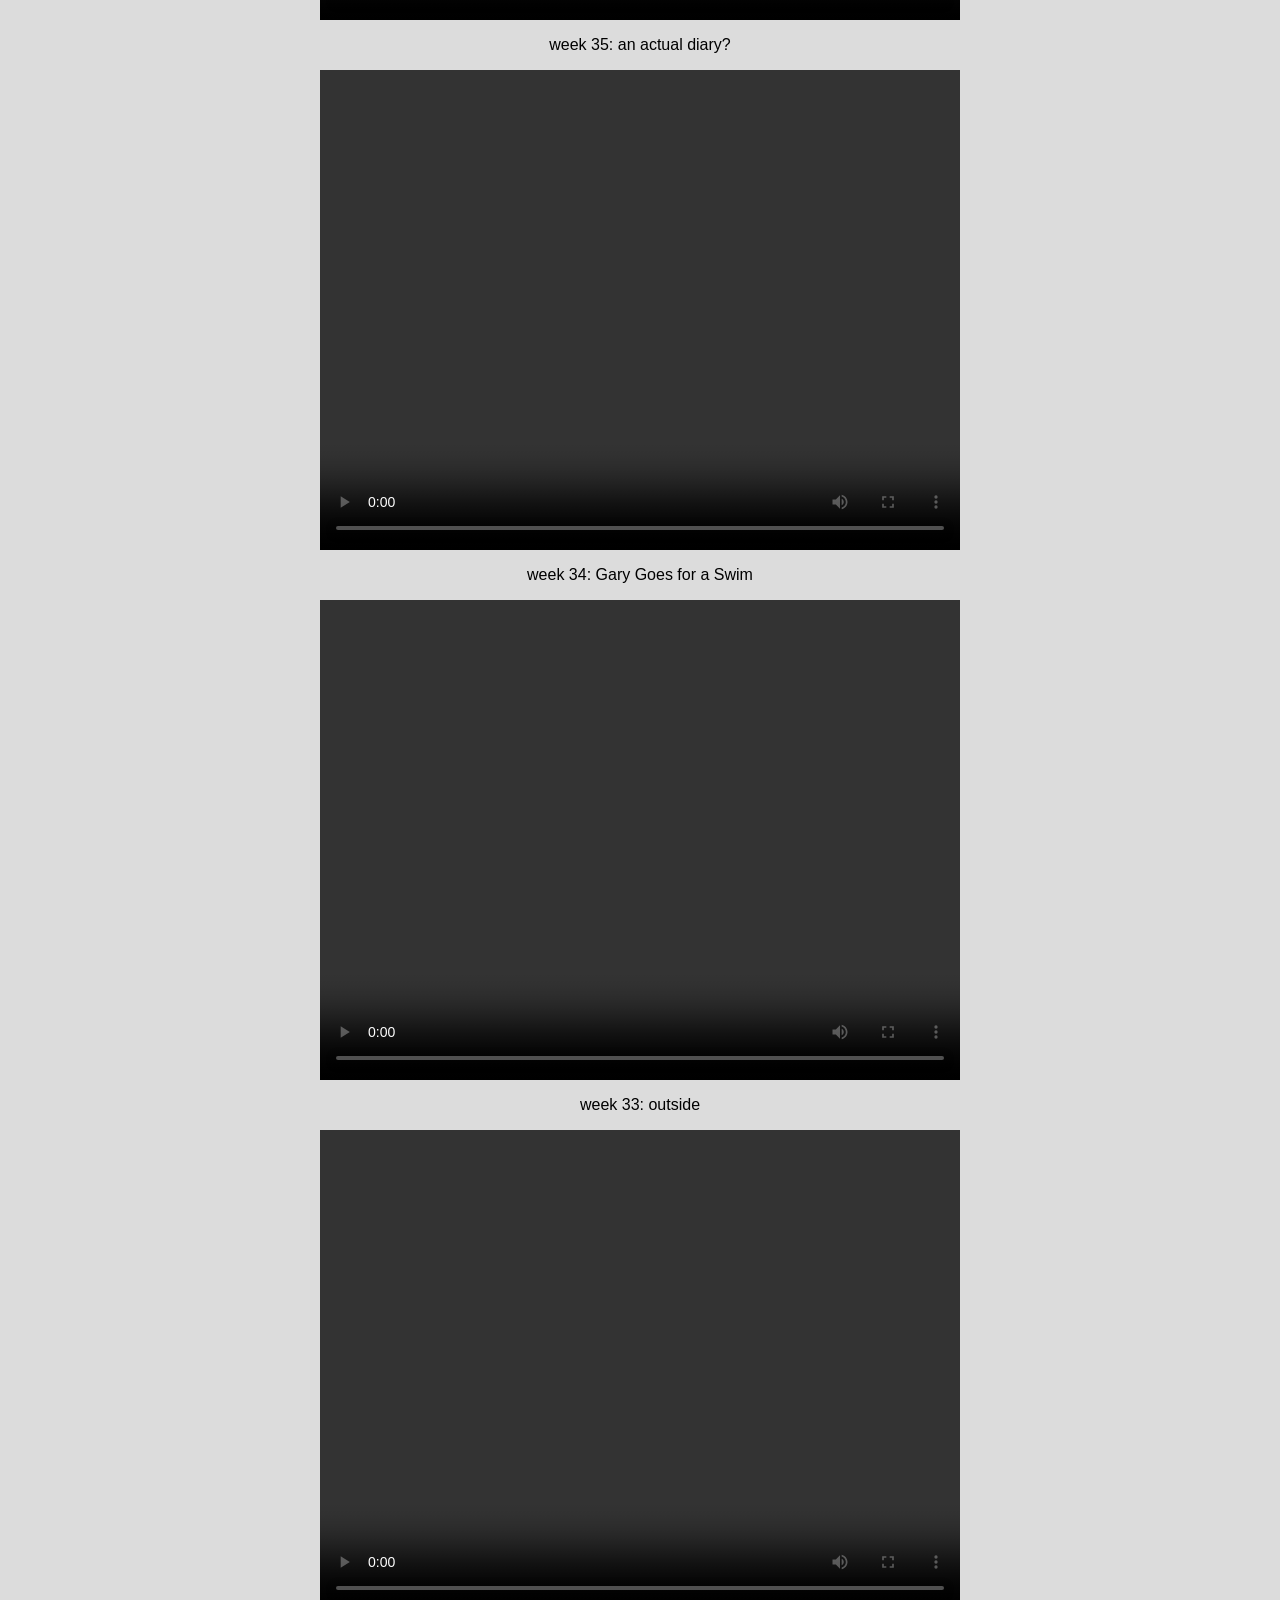
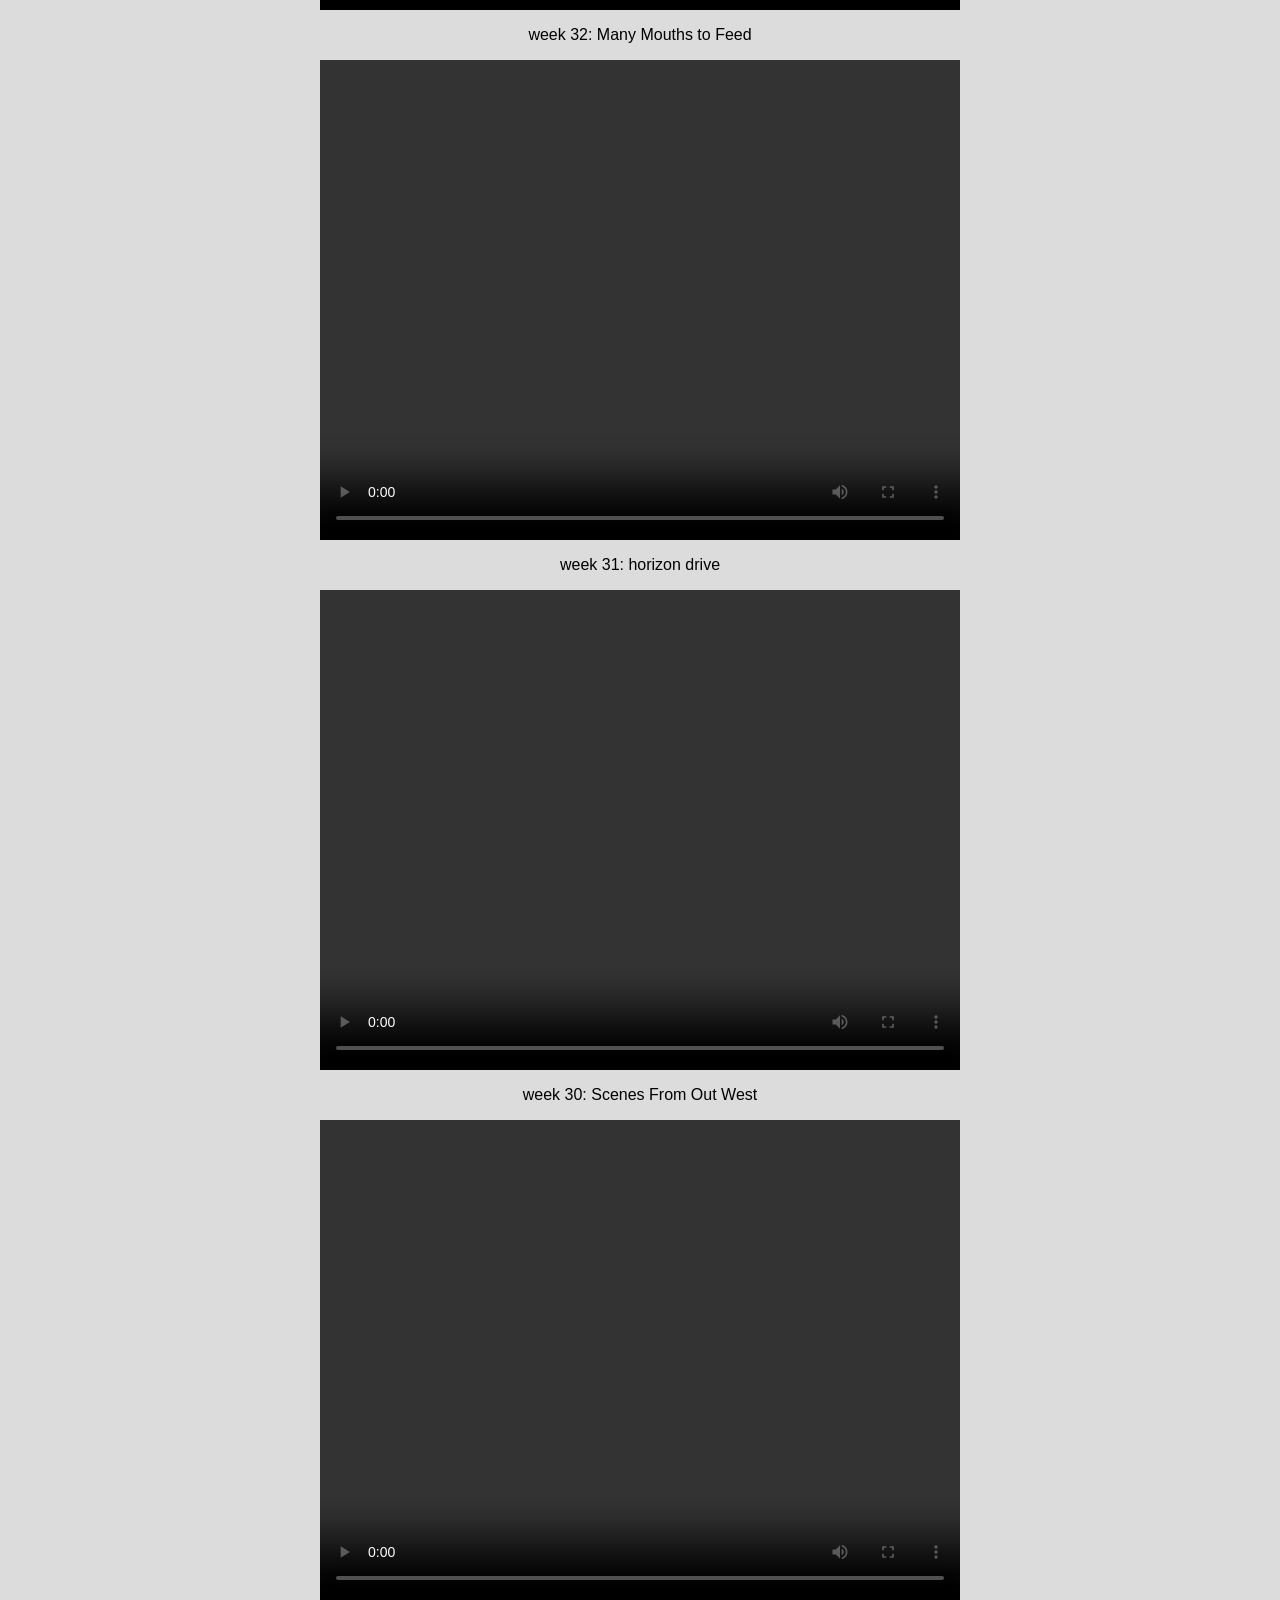
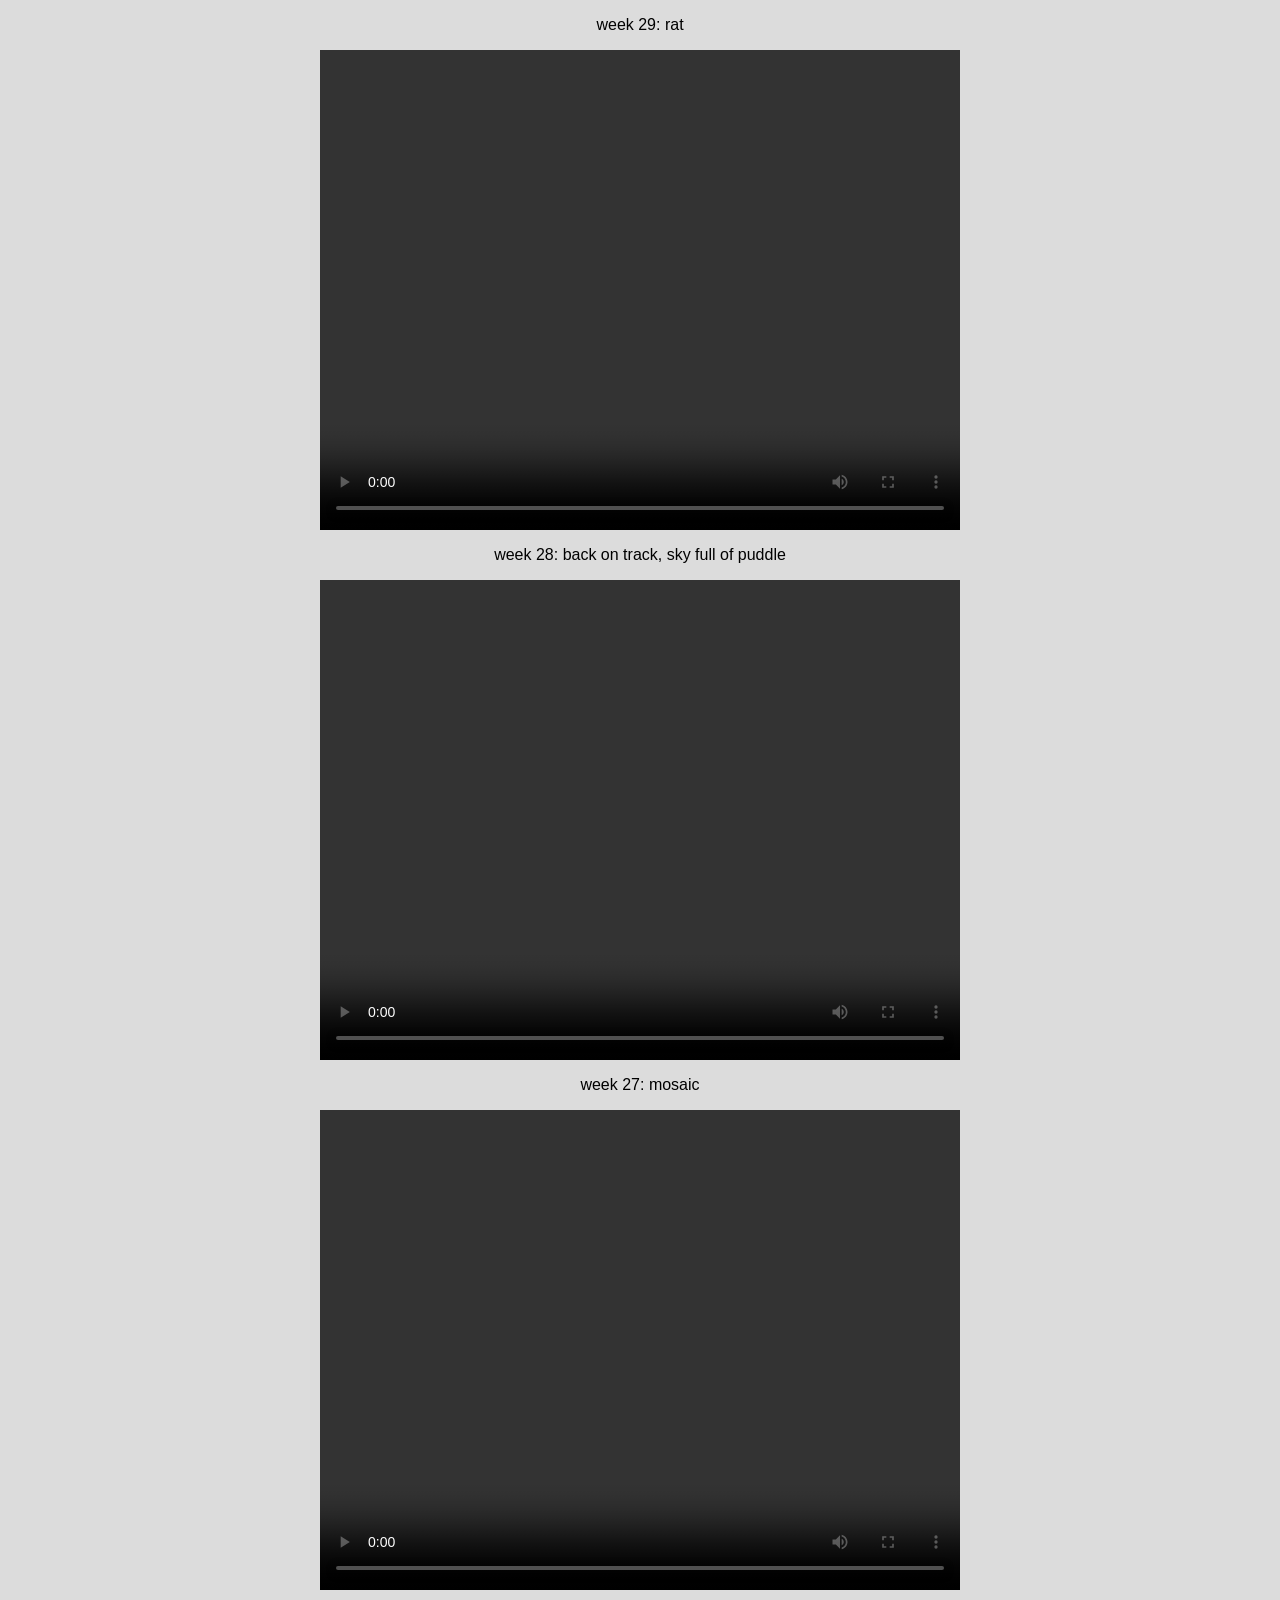
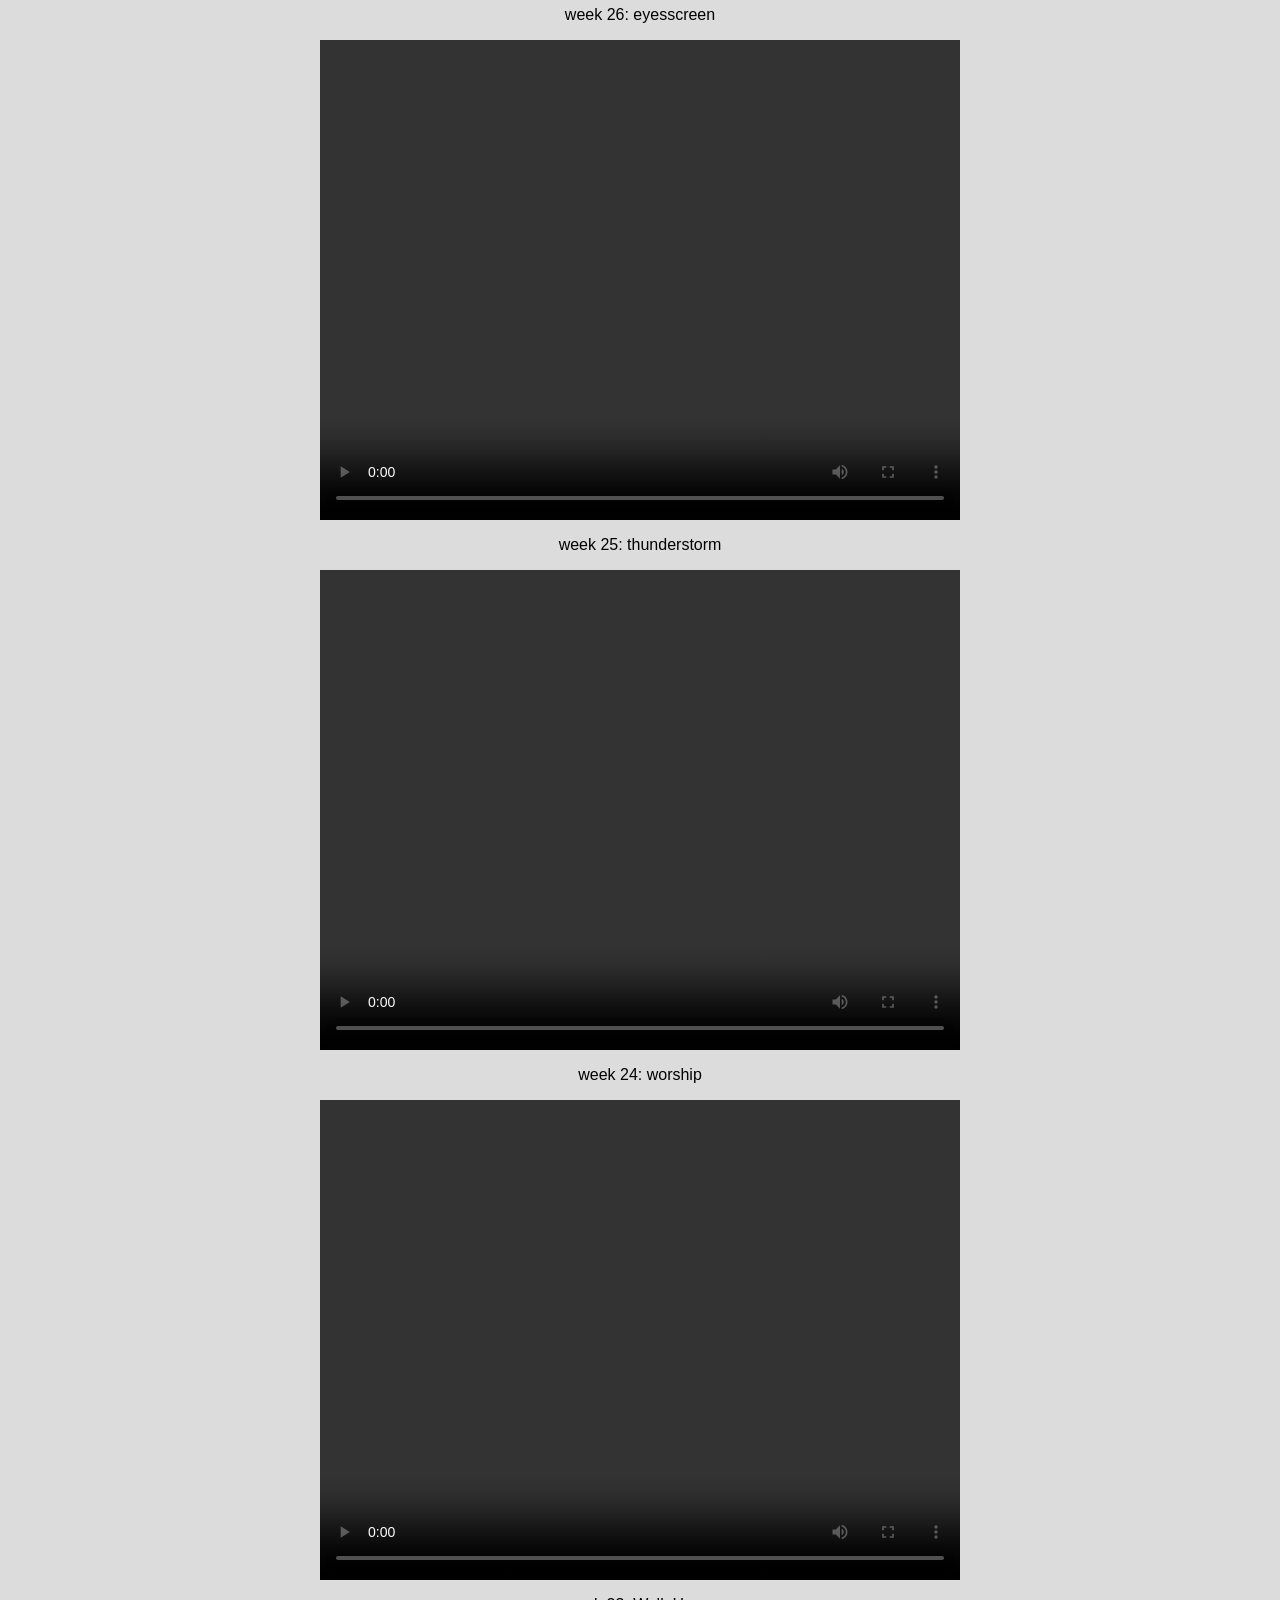
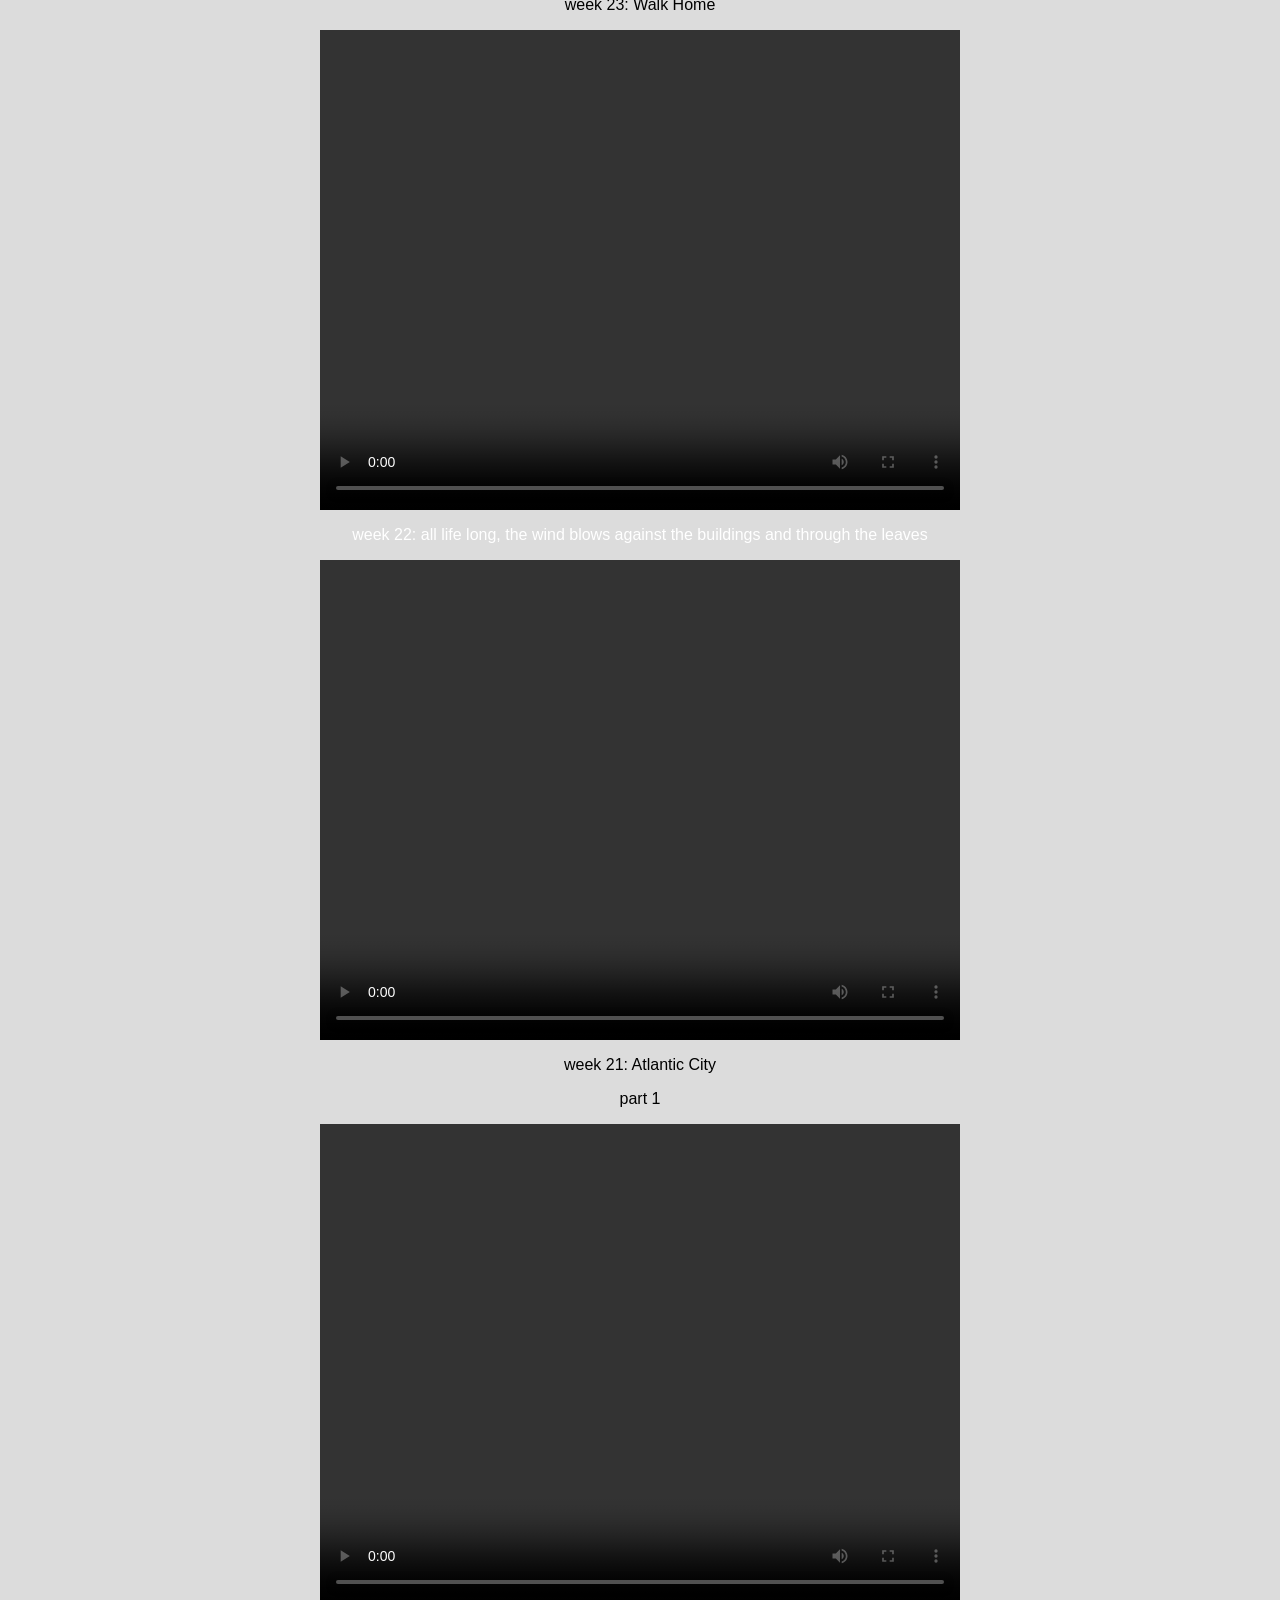
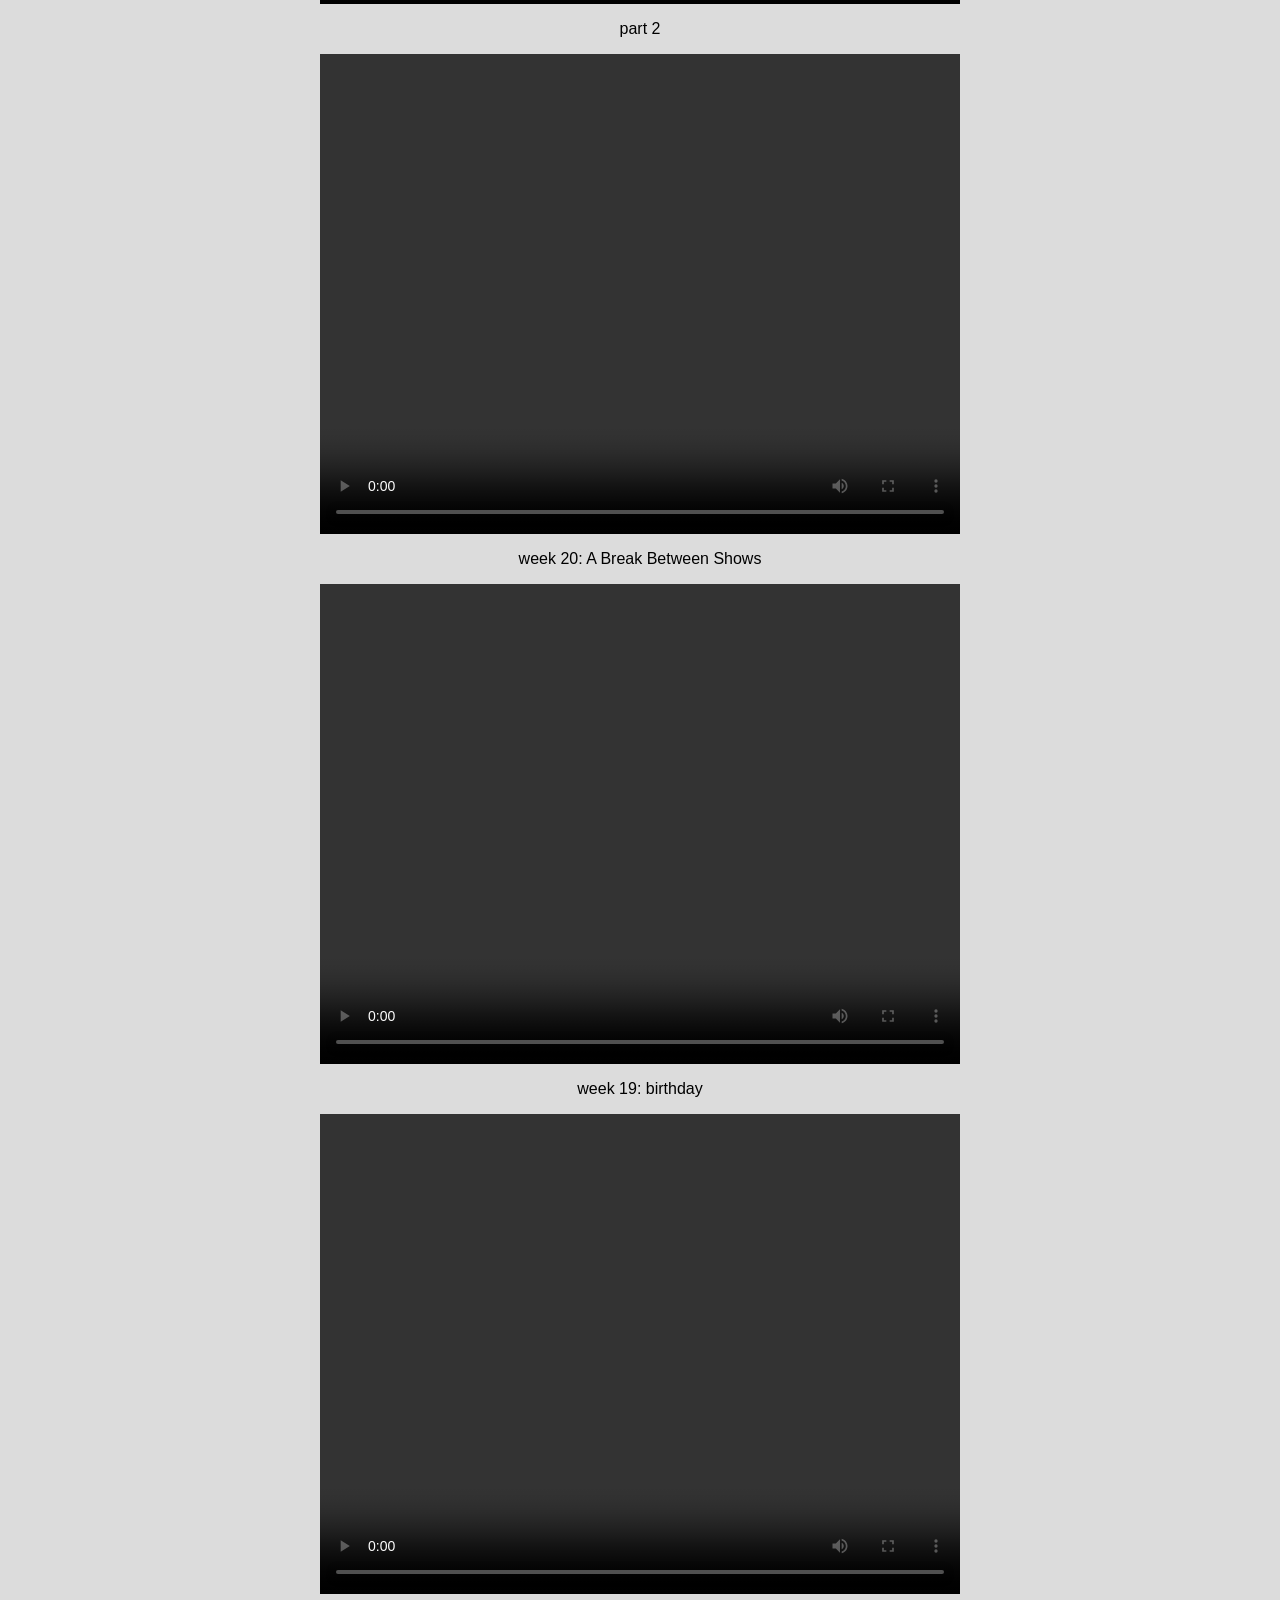
==== commit 477bf9a5: "Update archive.html" ====
--- a/archive.html
+++ b/archive.html
@@ -1,6 +1,13 @@
 <body style="text-align:center;background-color:#dcdcdc;">
   <div>
   <p style="font-family:helvetica">archive</p>
+  </div>
+    <div>
+  <p style="font-family:helvetica;">week 45: Through Windows I Can See</p>
+  </div>
+  <div>
+   <video width="640" height="480" controls> <source src="johnsvideodiary-week45.mp4" type="video/mp4">
+   </video>
   </div>
   <div>
   <p style="font-family:helvetica;">week 44: grimace</p>
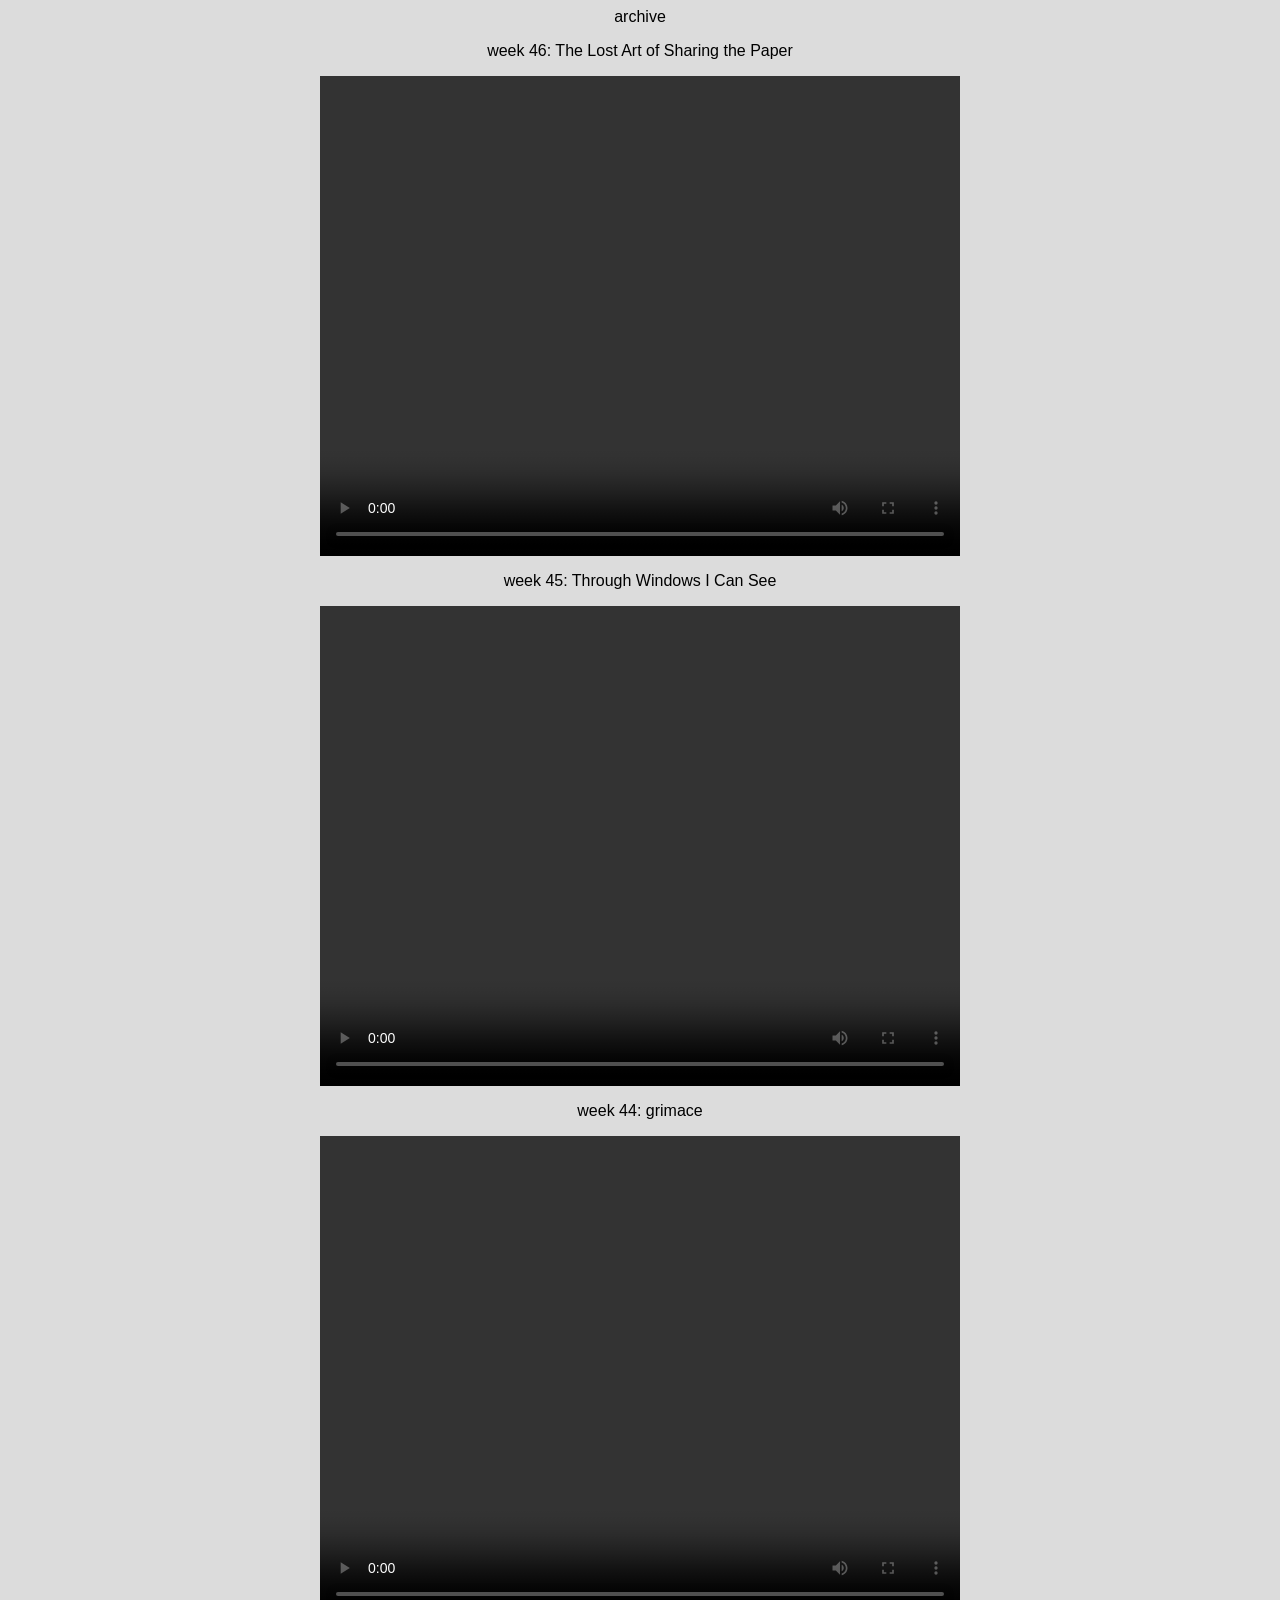
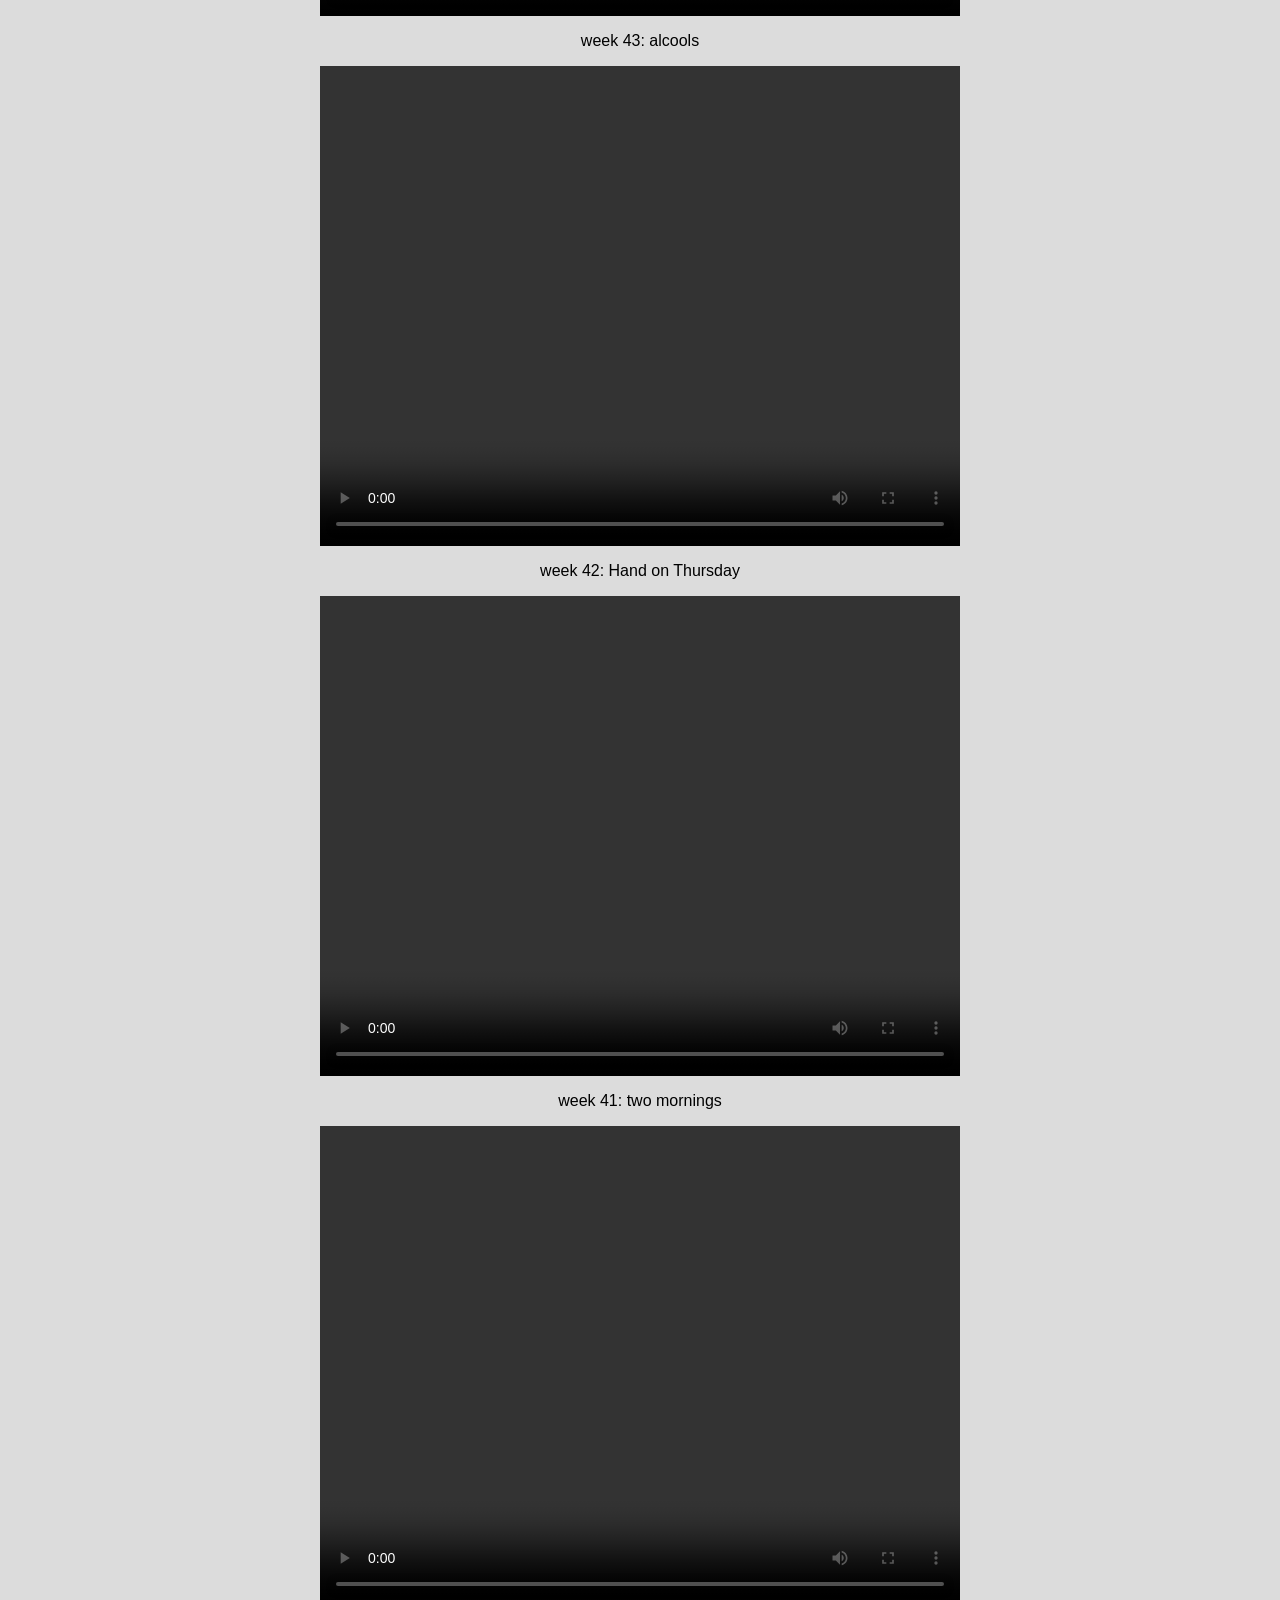
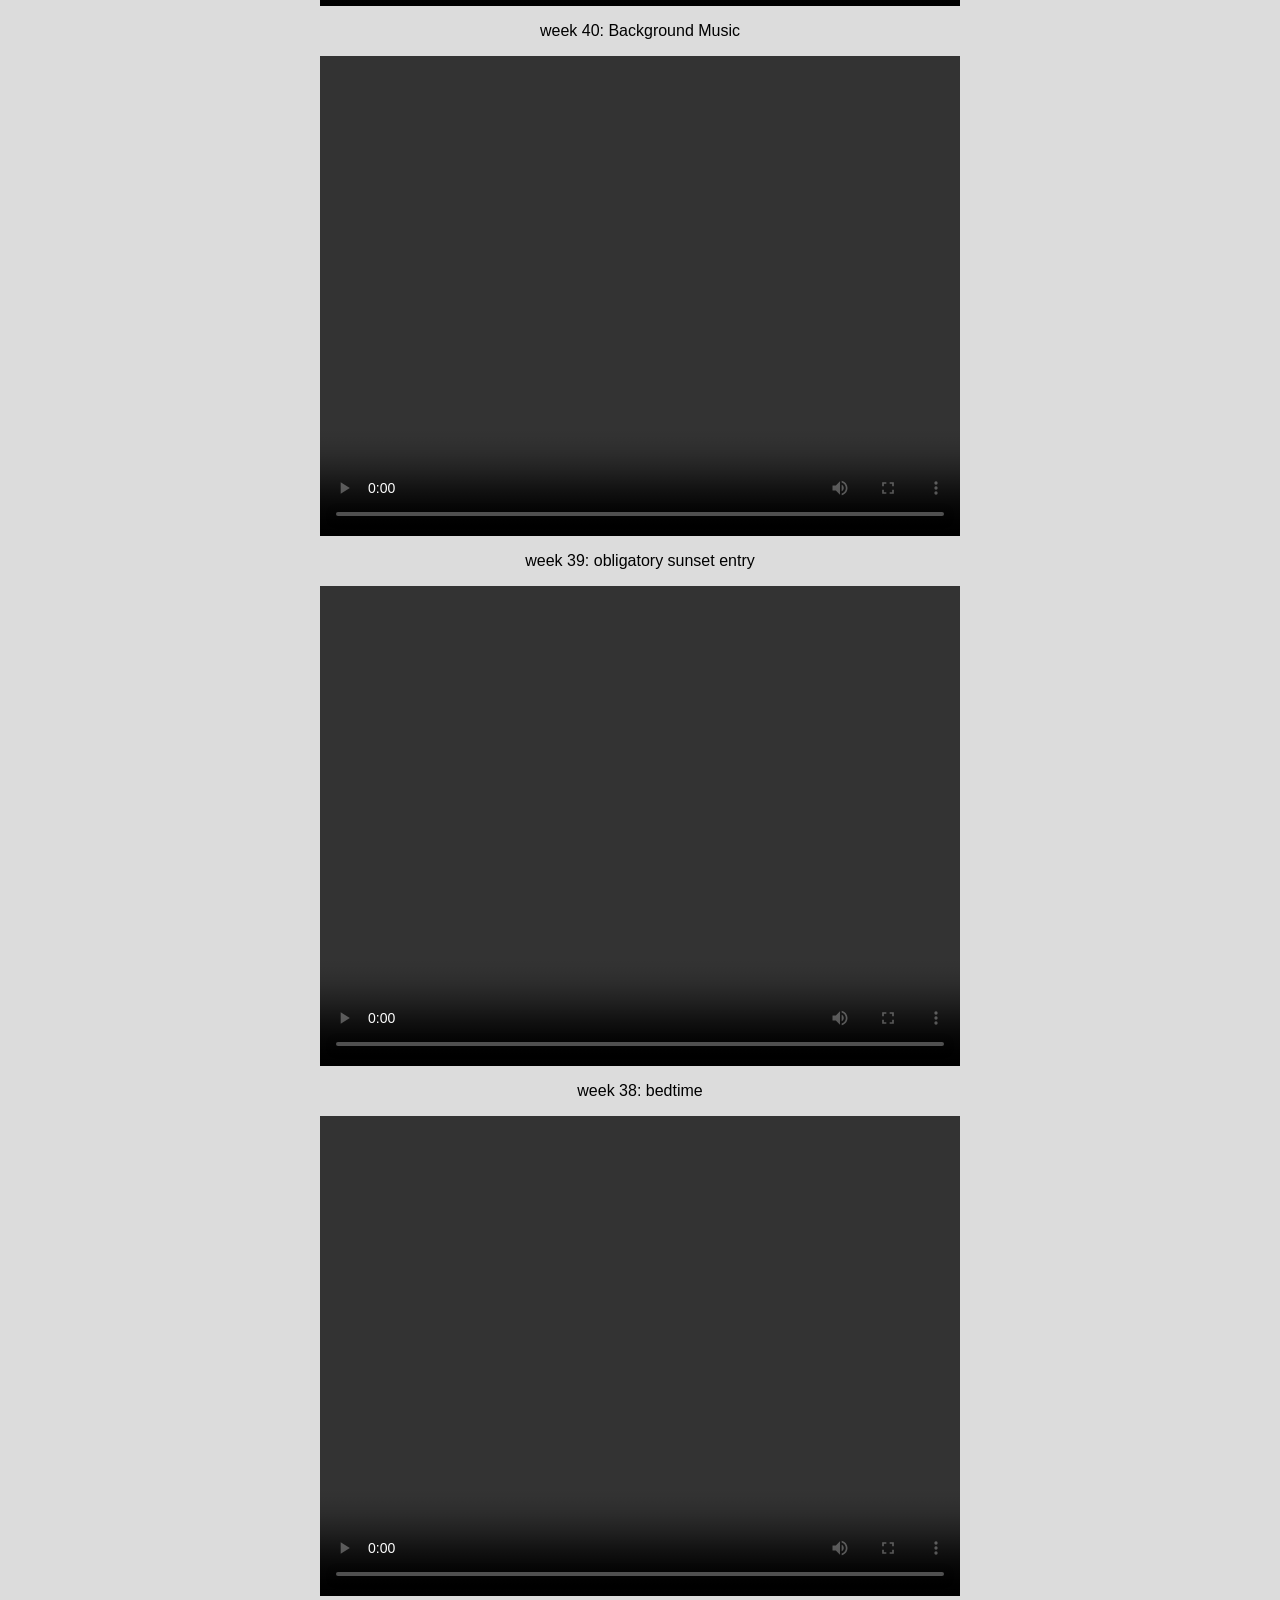
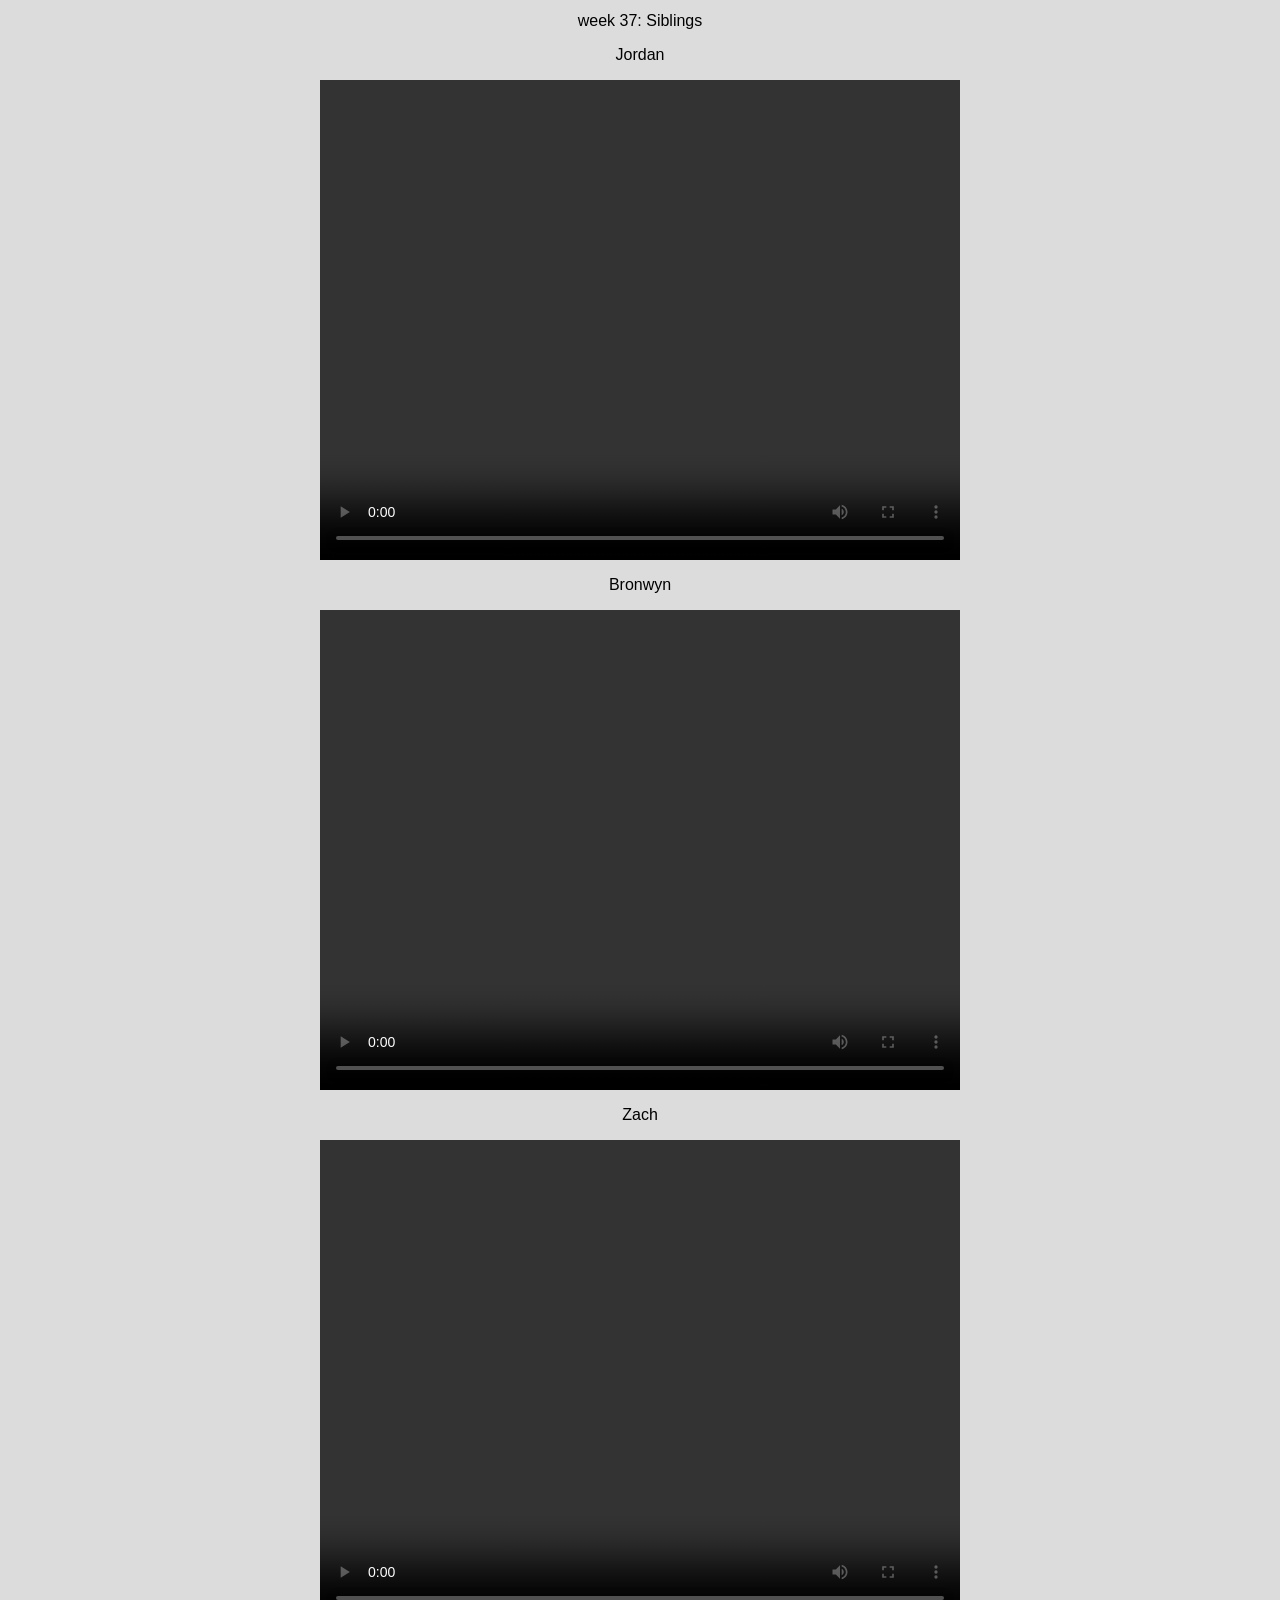
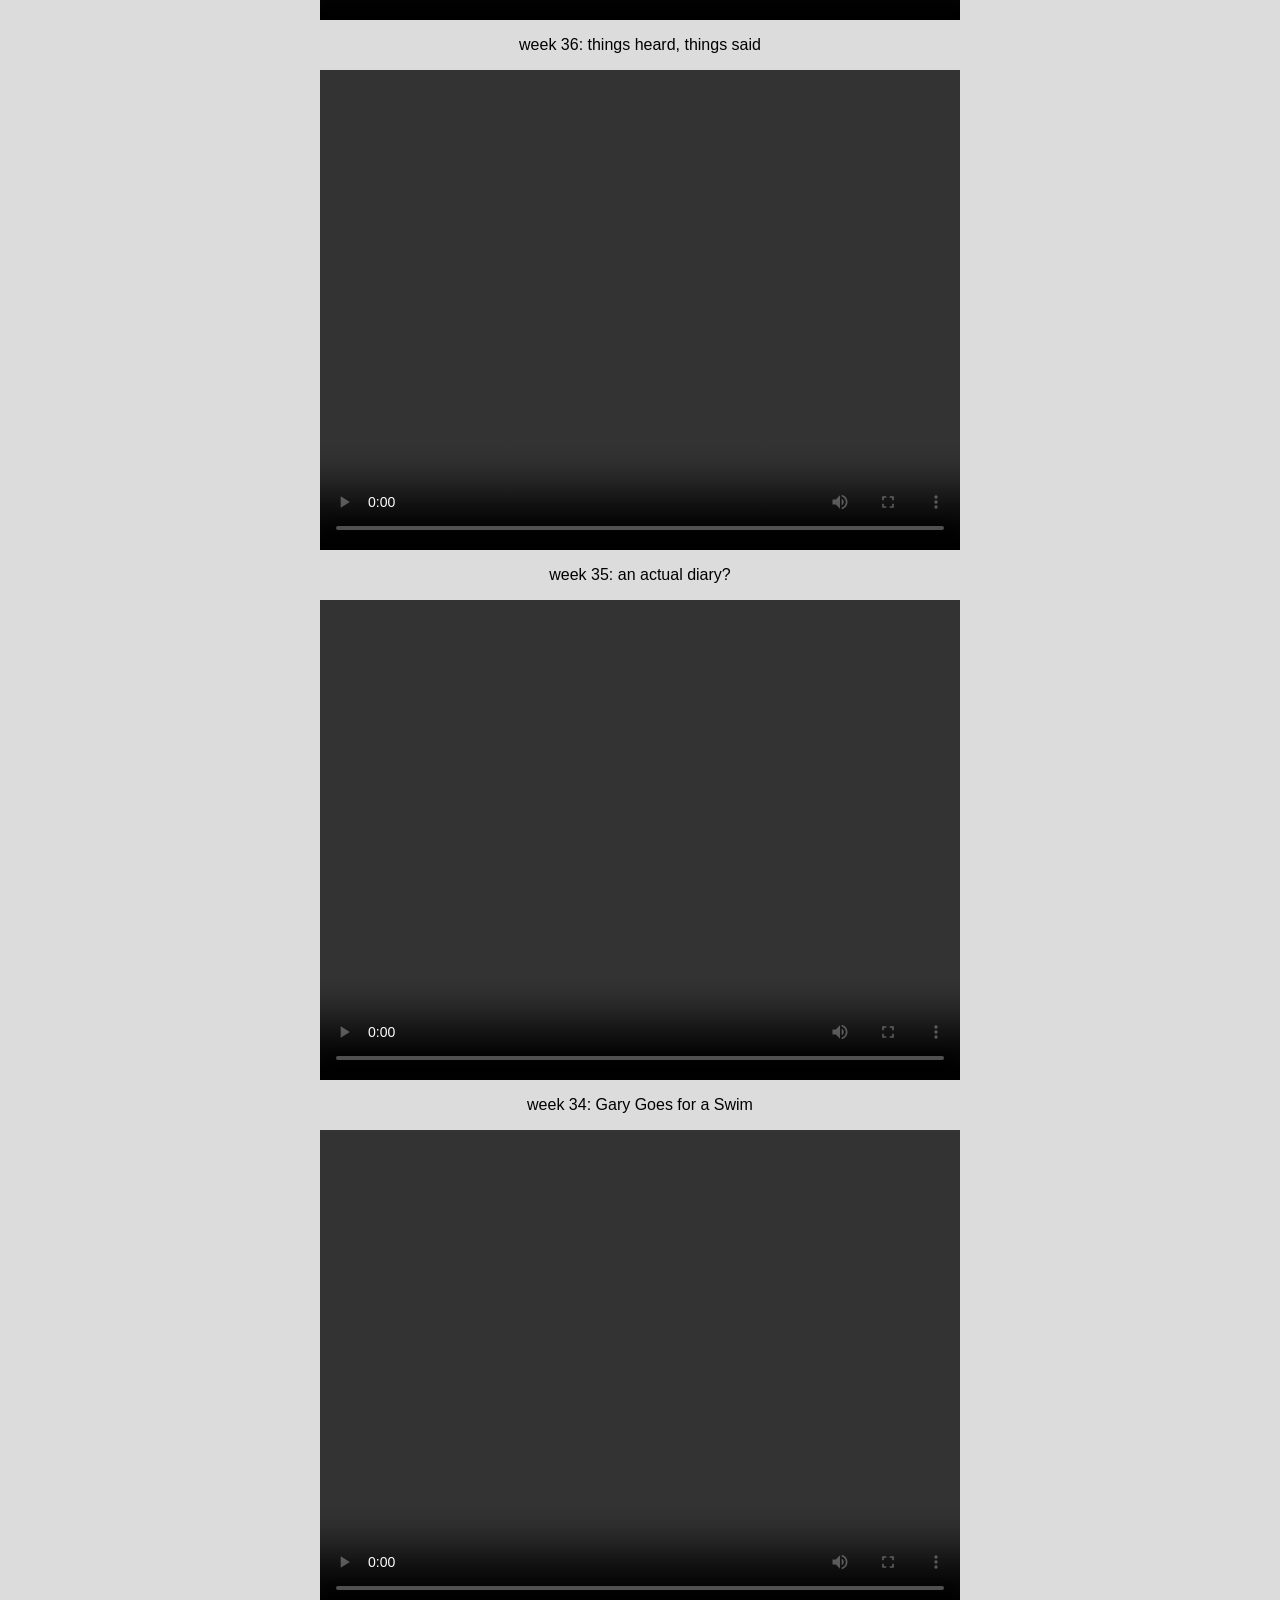
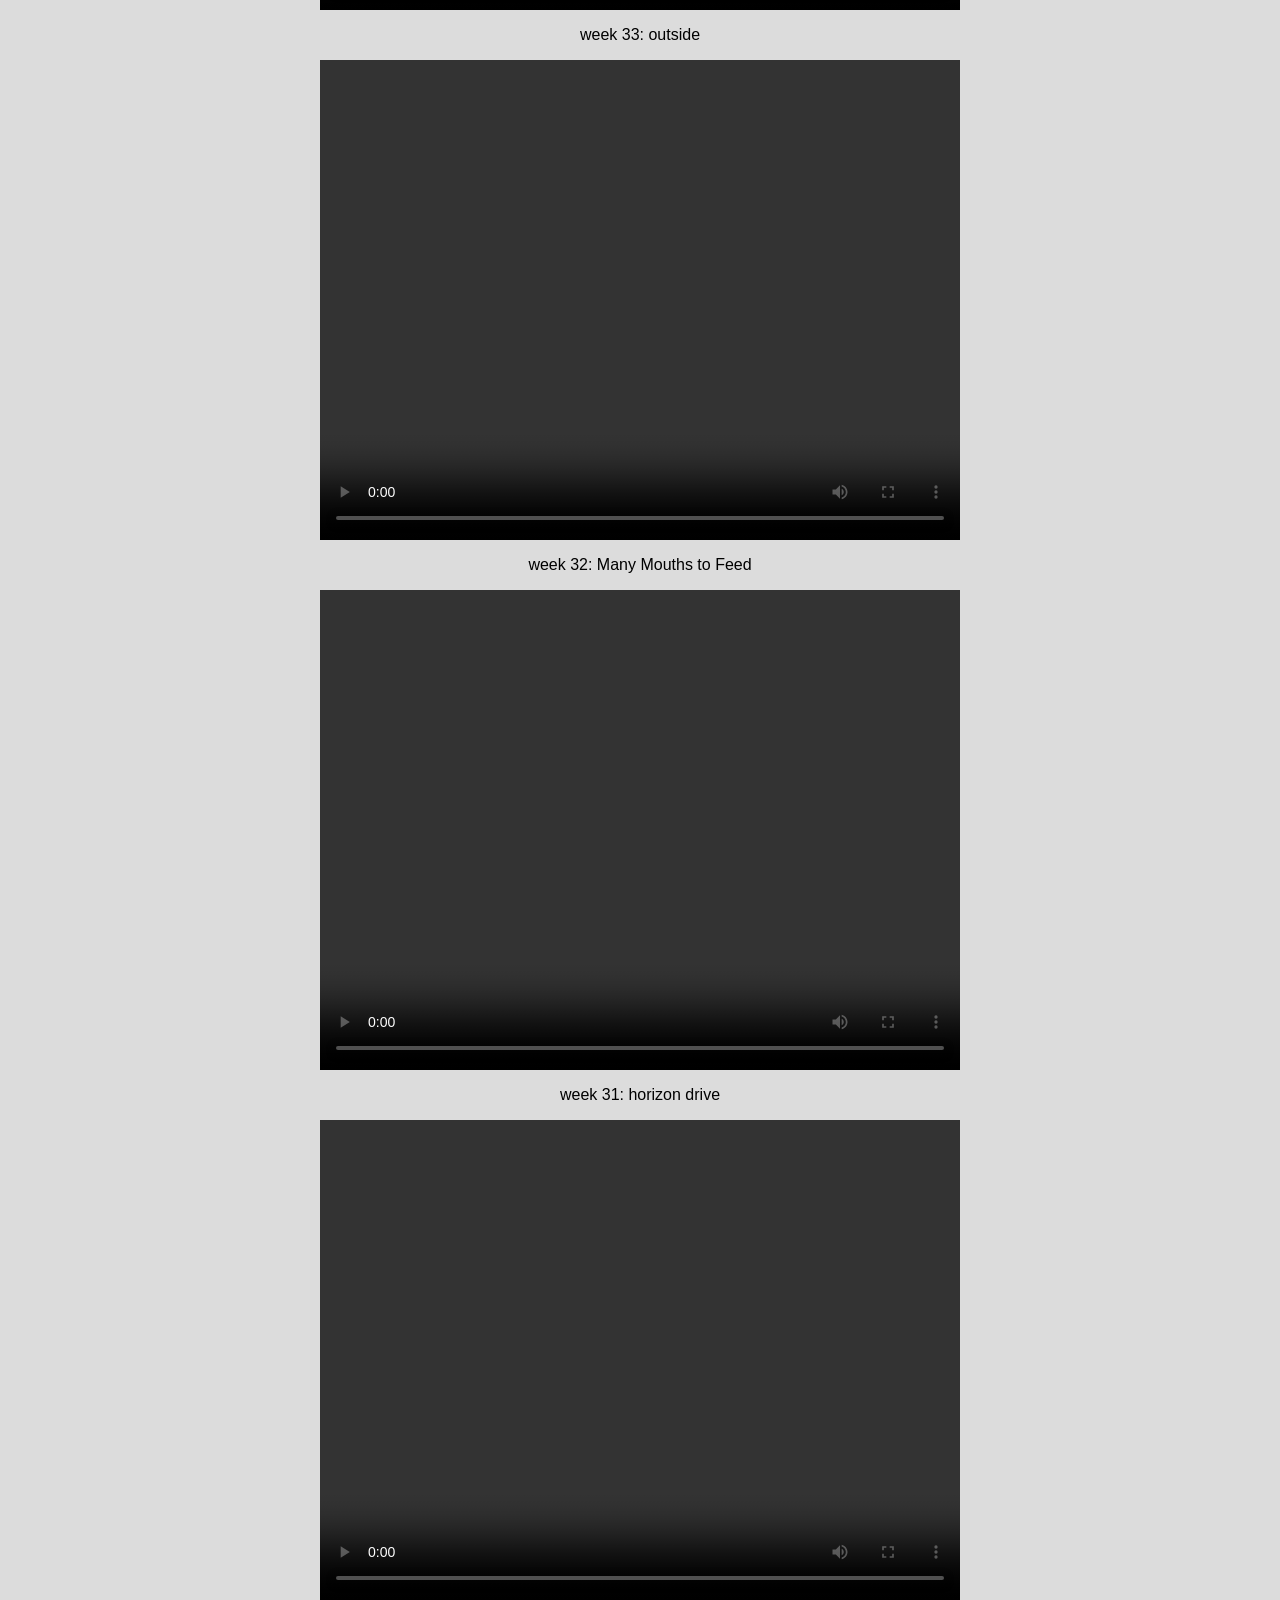
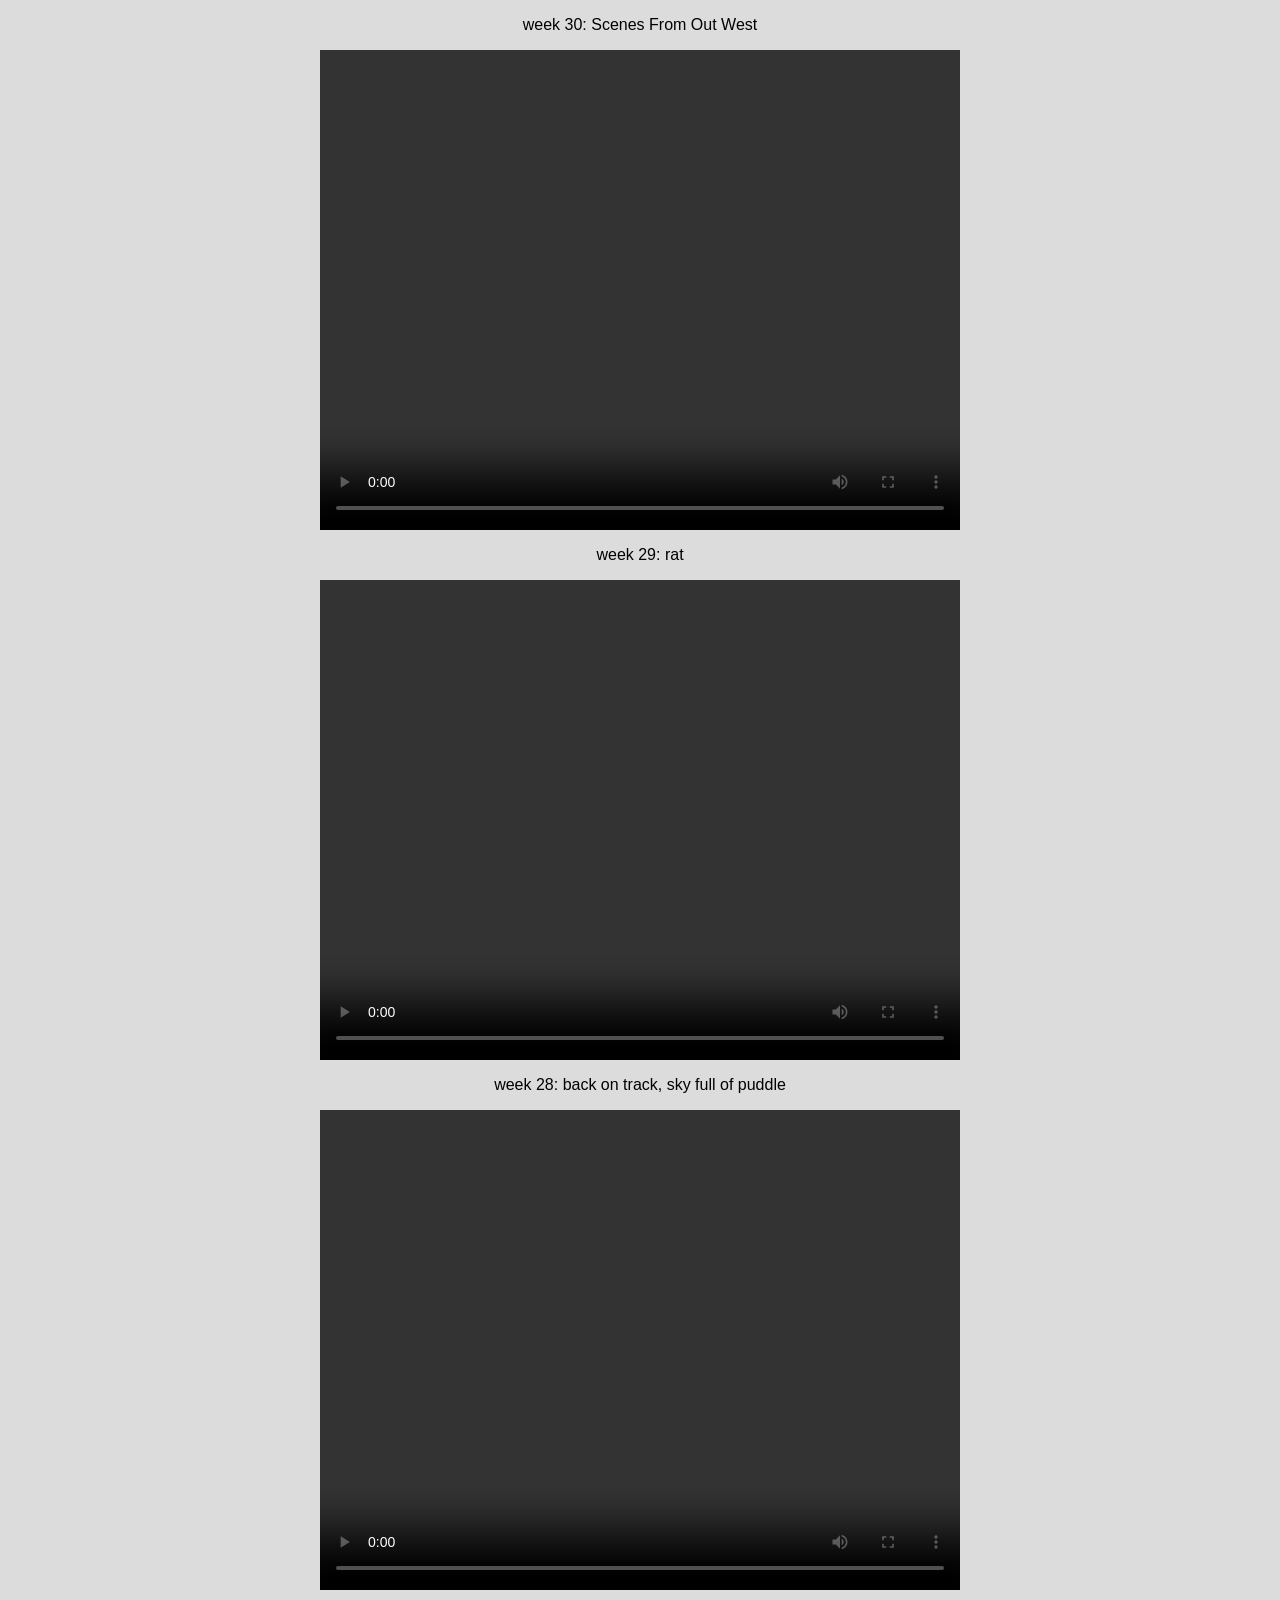
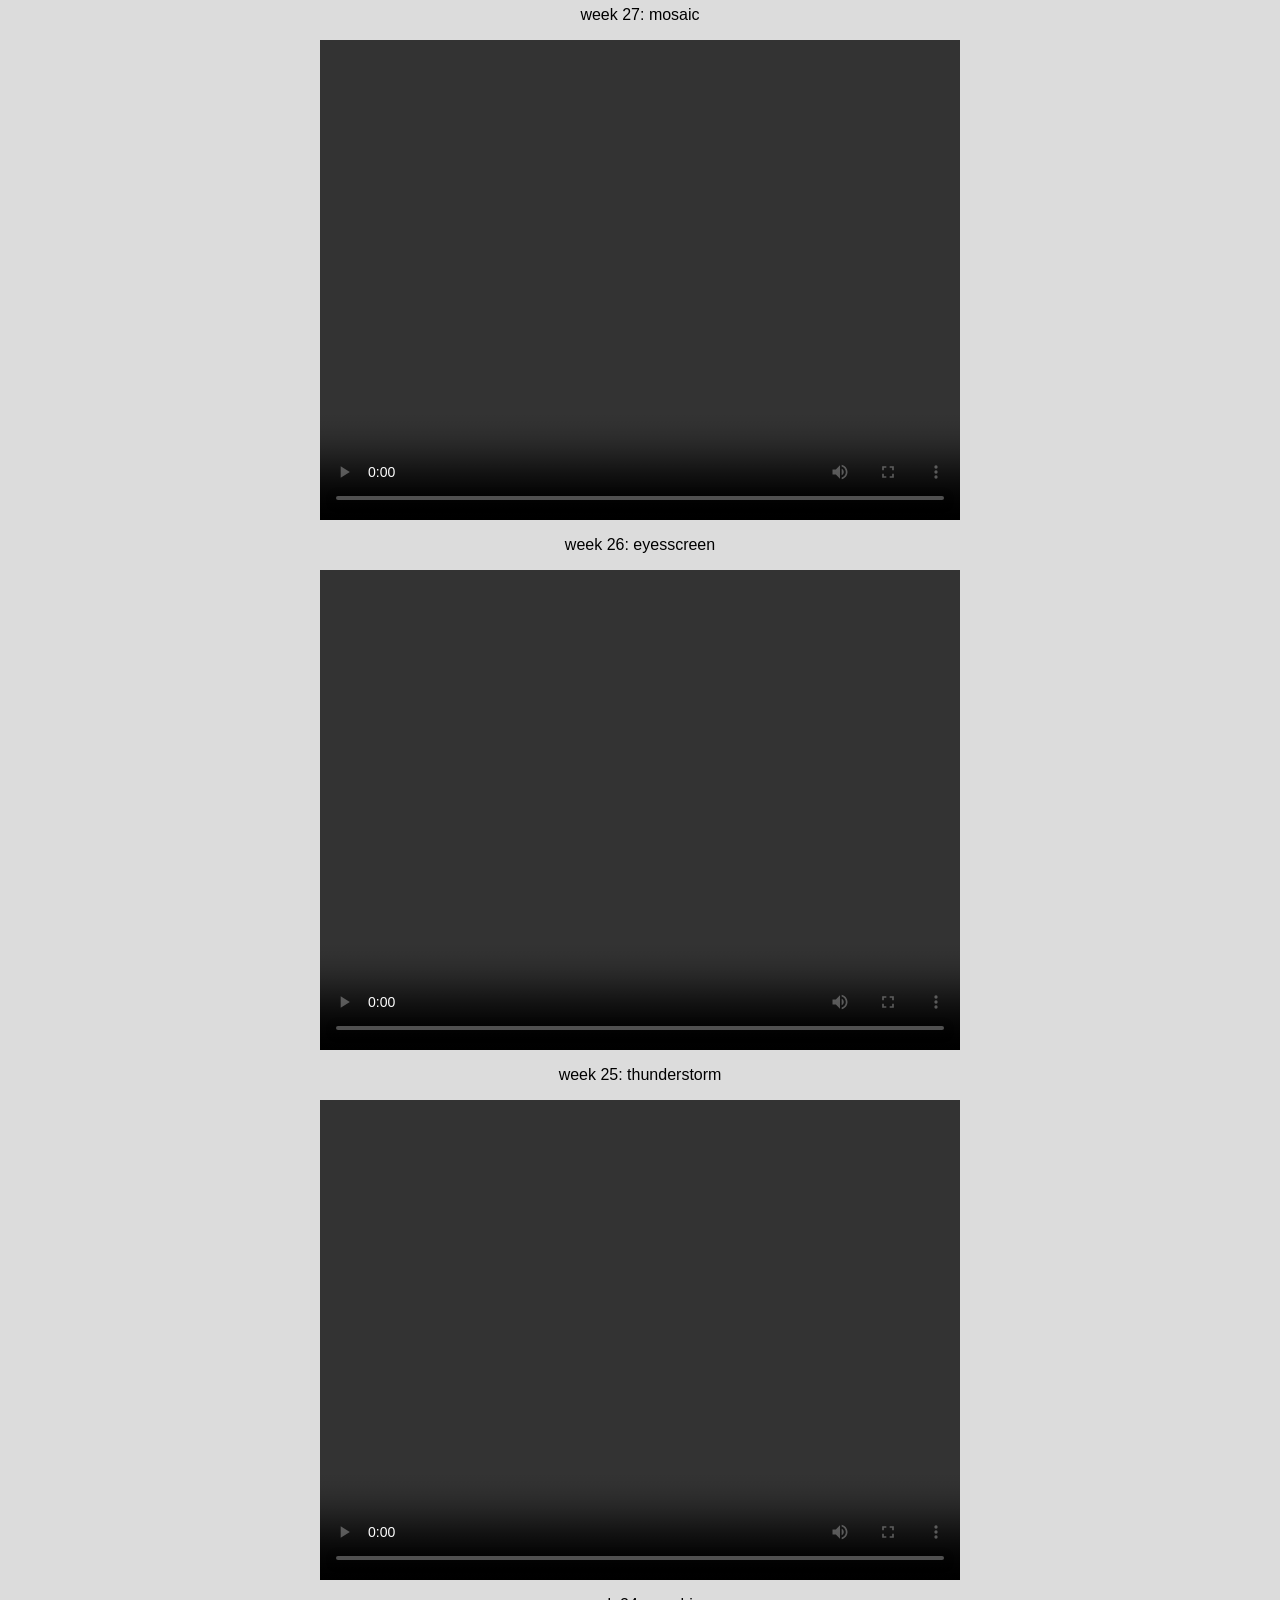
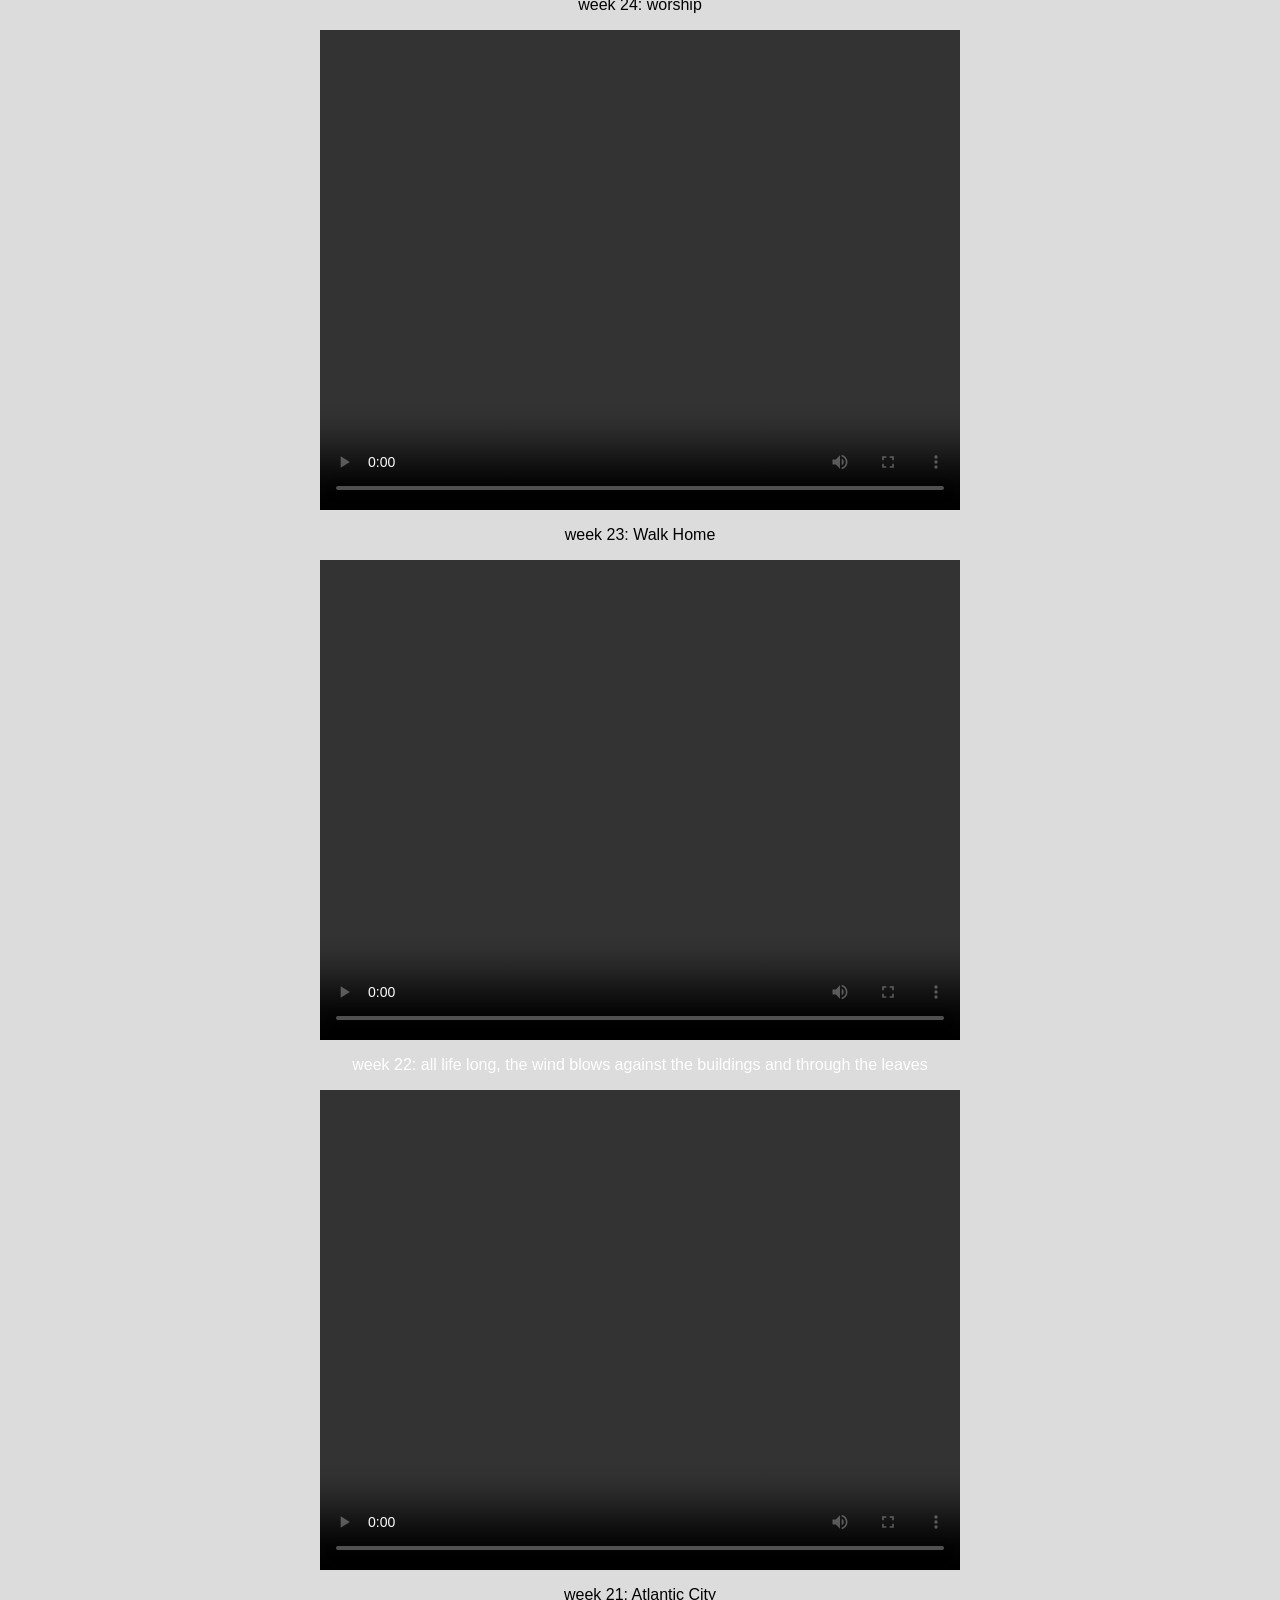
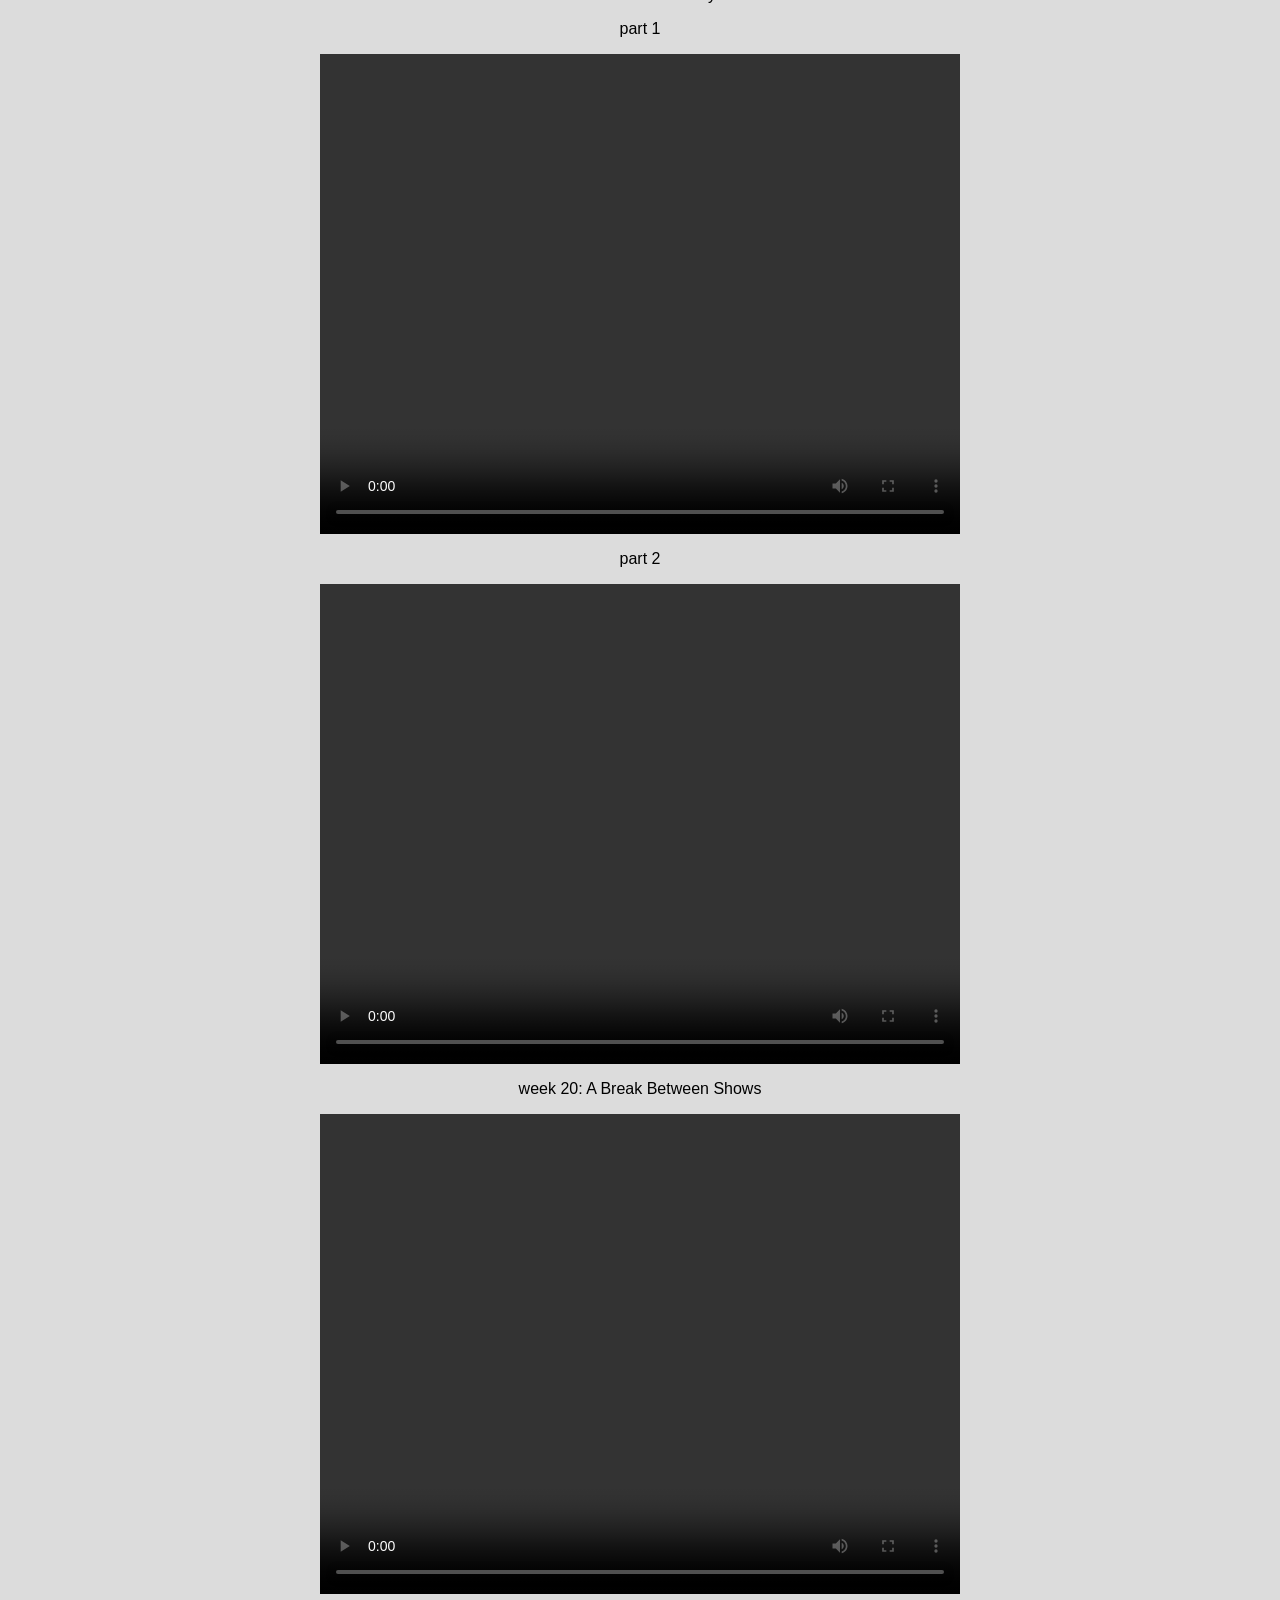
==== commit bd10d4c8: "Update archive.html" ====
--- a/archive.html
+++ b/archive.html
@@ -2,7 +2,13 @@
   <div>
   <p style="font-family:helvetica">archive</p>
   </div>
-    <div>
+  <div>
+  <p style="font-family:helvetica;">week 46: The Lost Art of Sharing the Paper</p>
+  </div>
+  <div>
+   <video width="640" height="480" controls> <source src="johnsvideodiary-week46.mp4" type="video/mp4">
+   </video>
+  <div>
   <p style="font-family:helvetica;">week 45: Through Windows I Can See</p>
   </div>
   <div>
